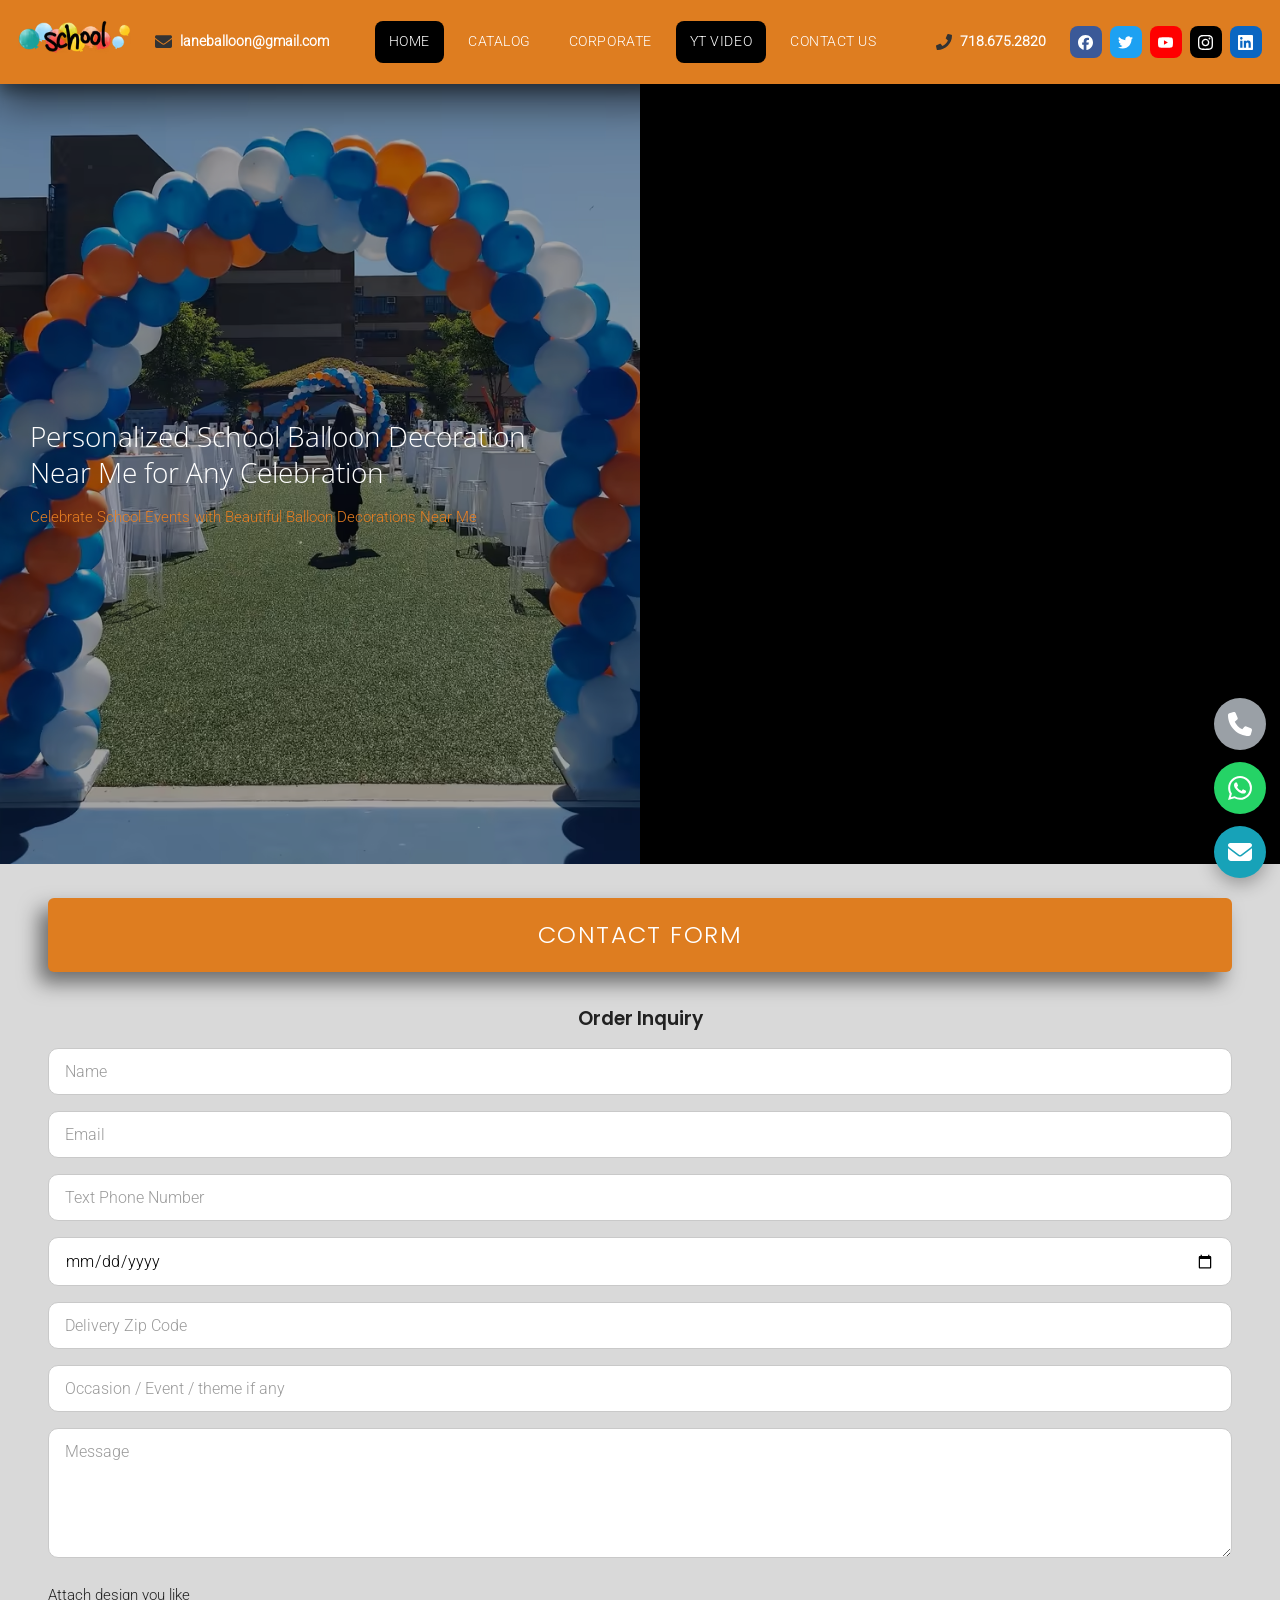
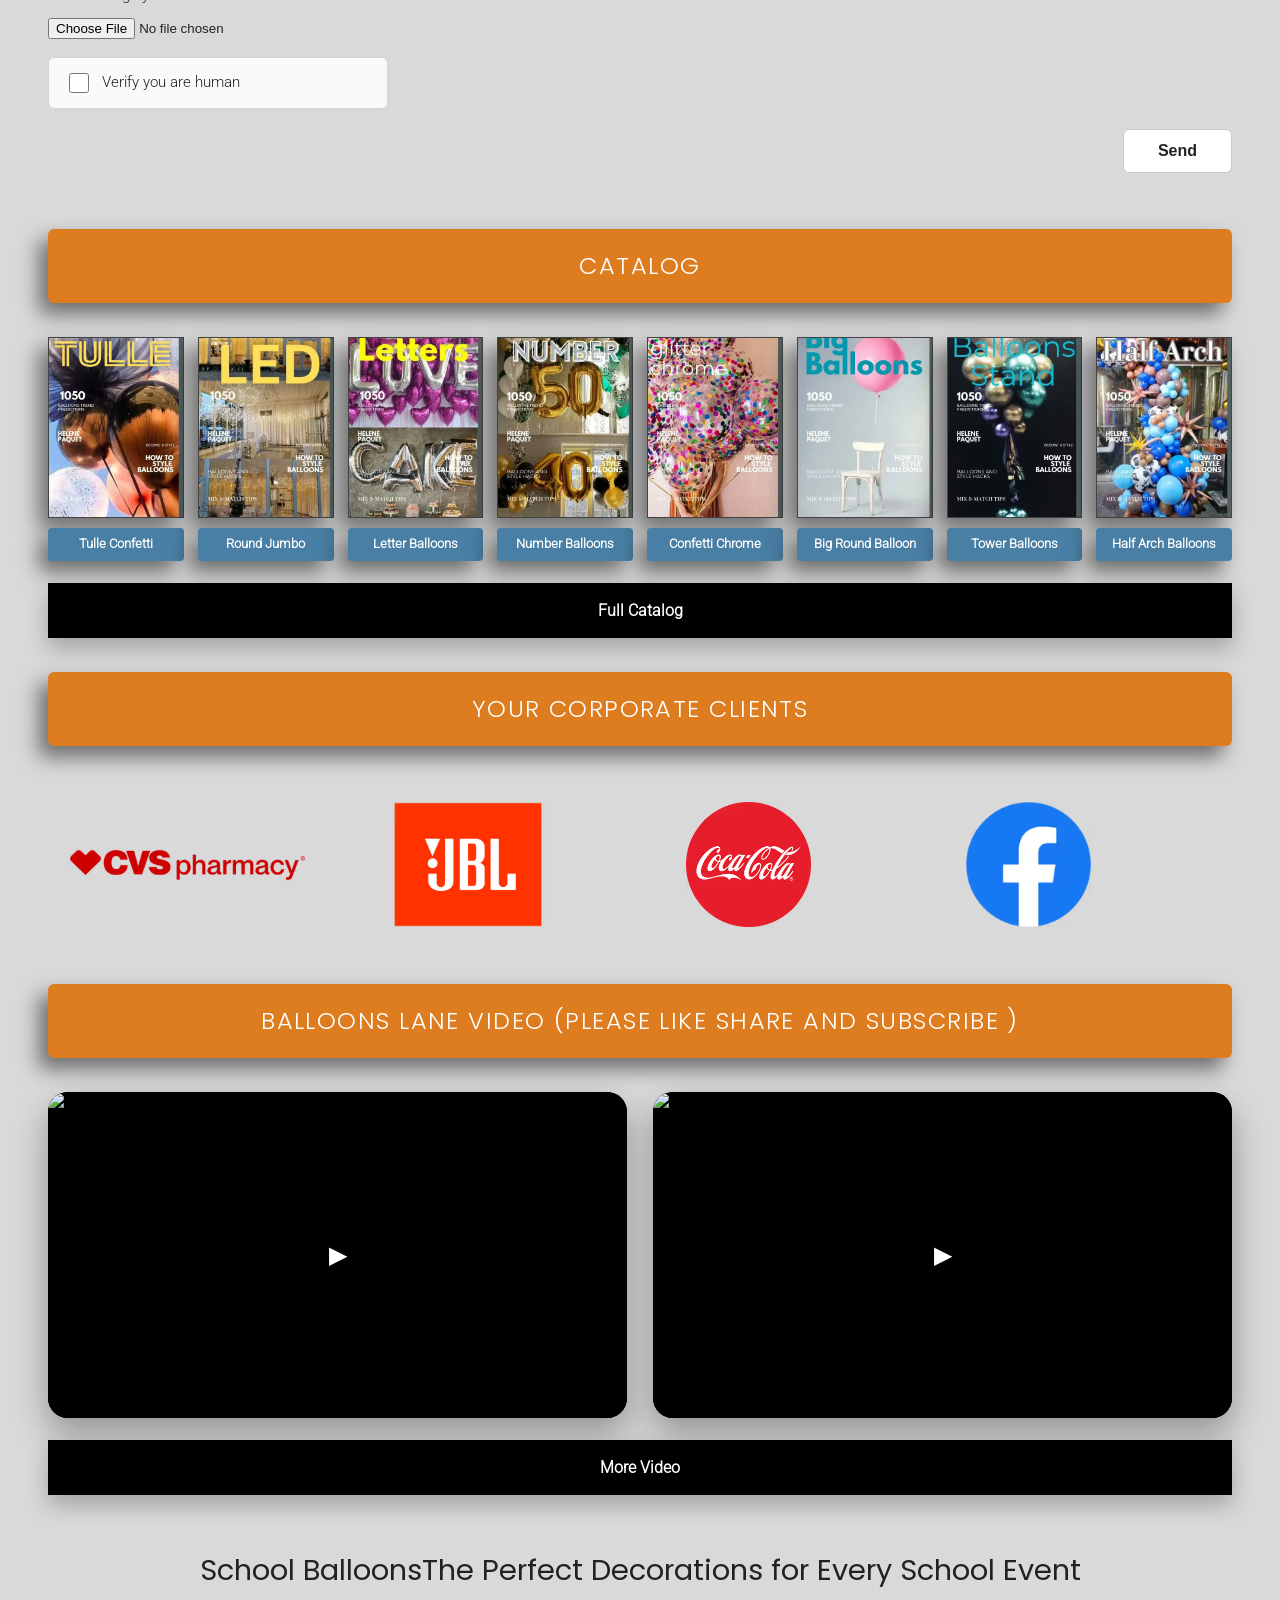
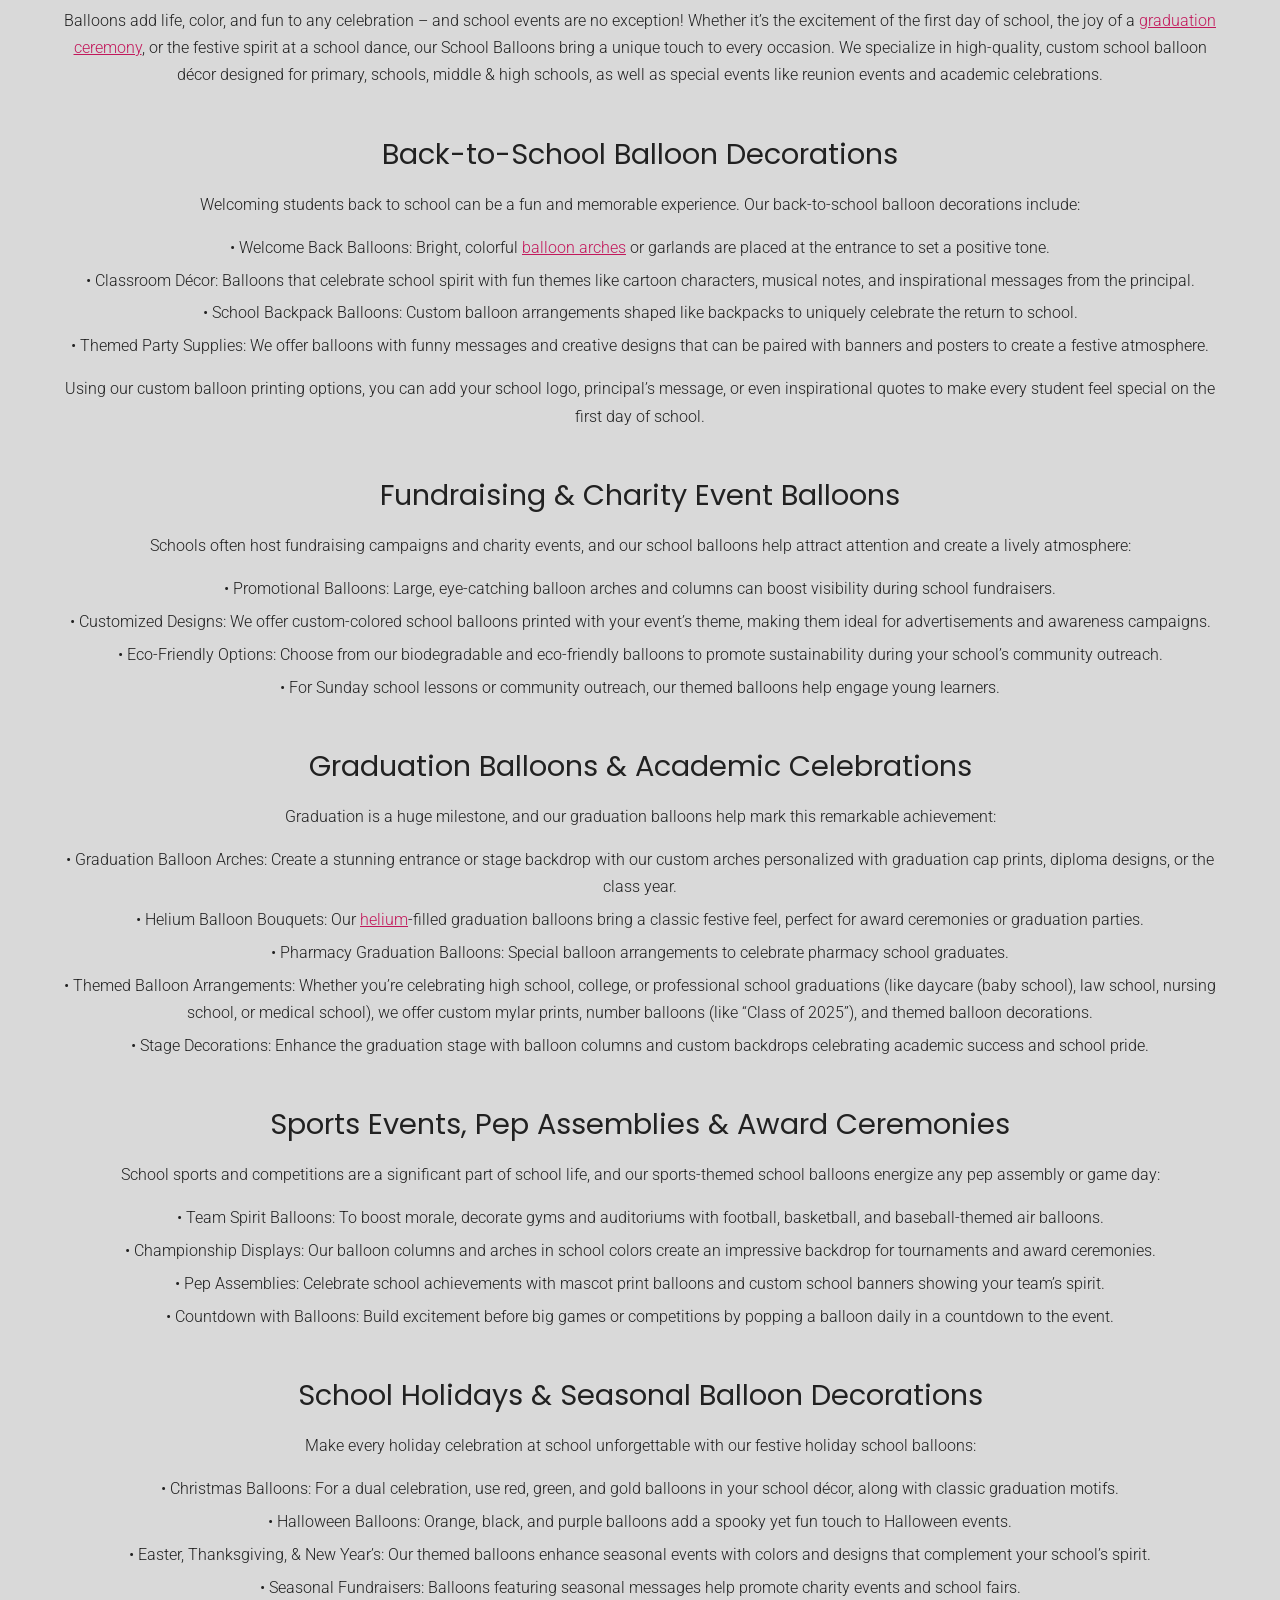
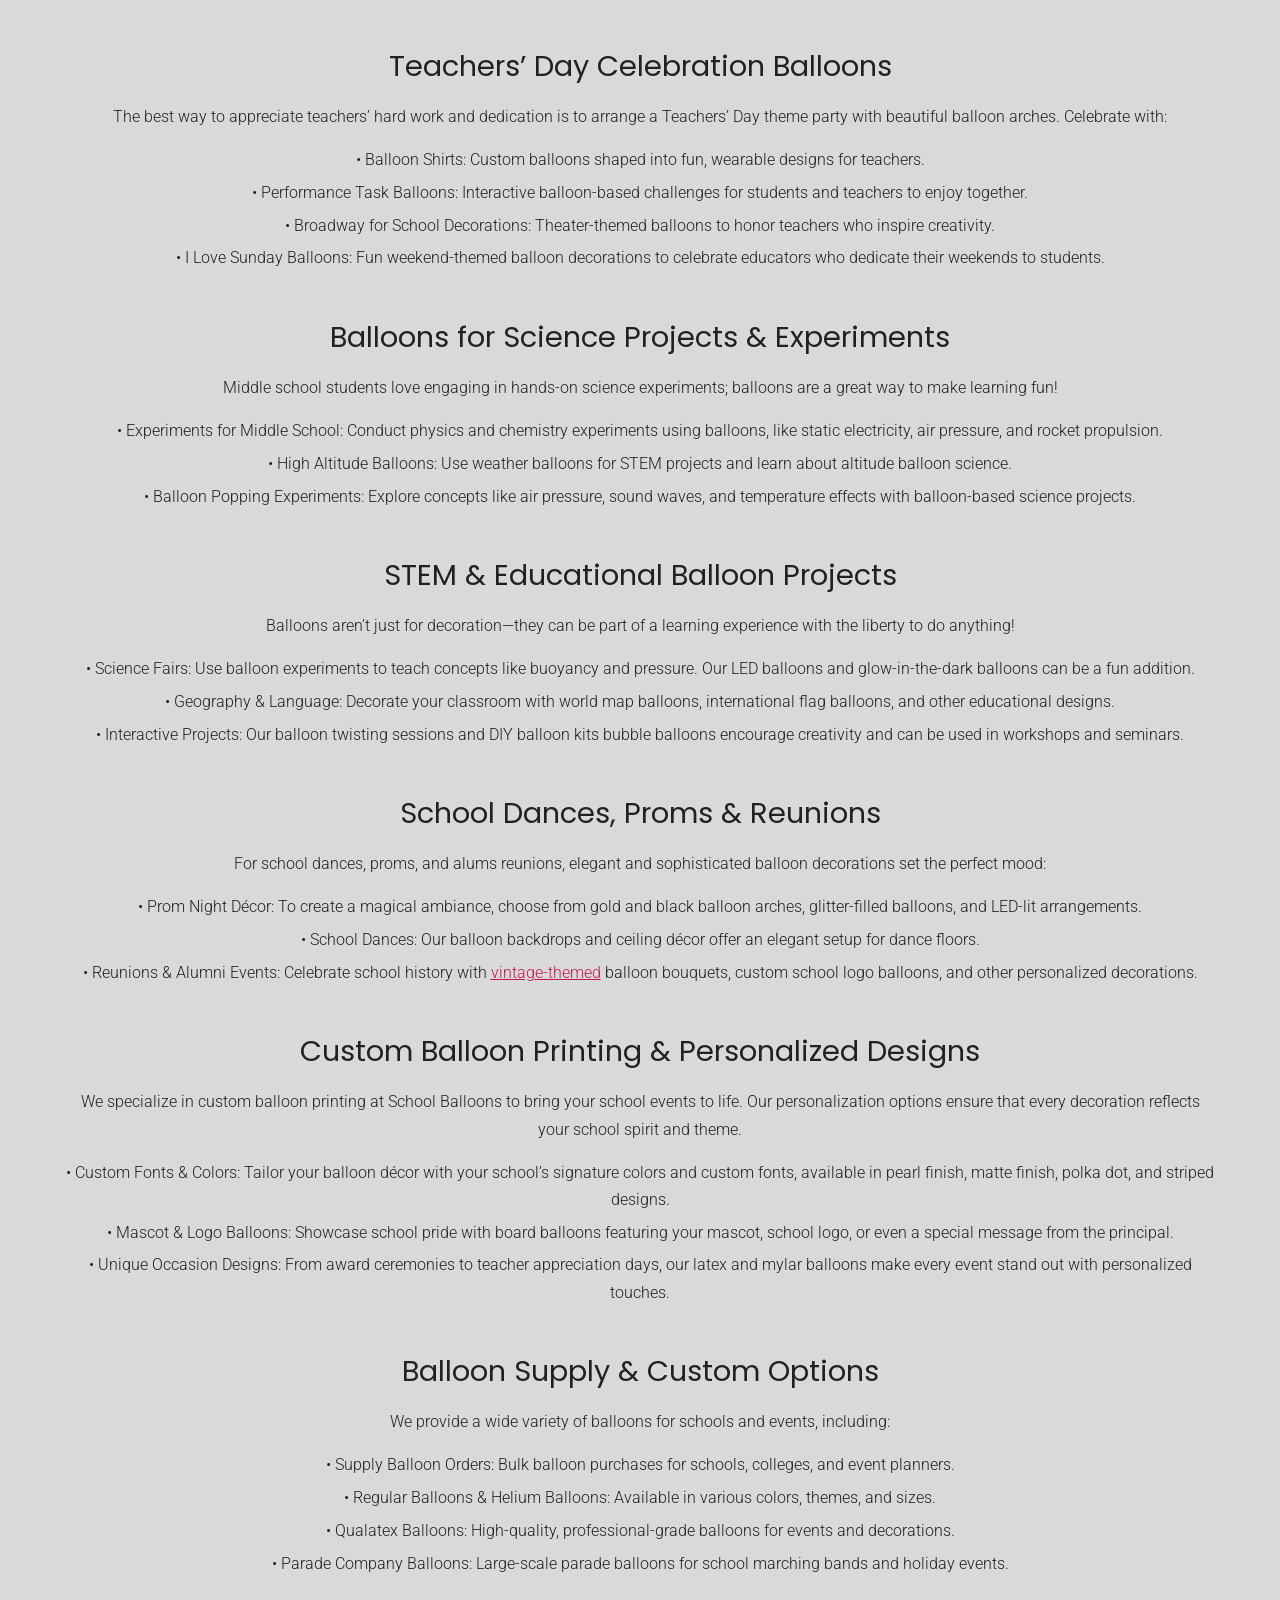
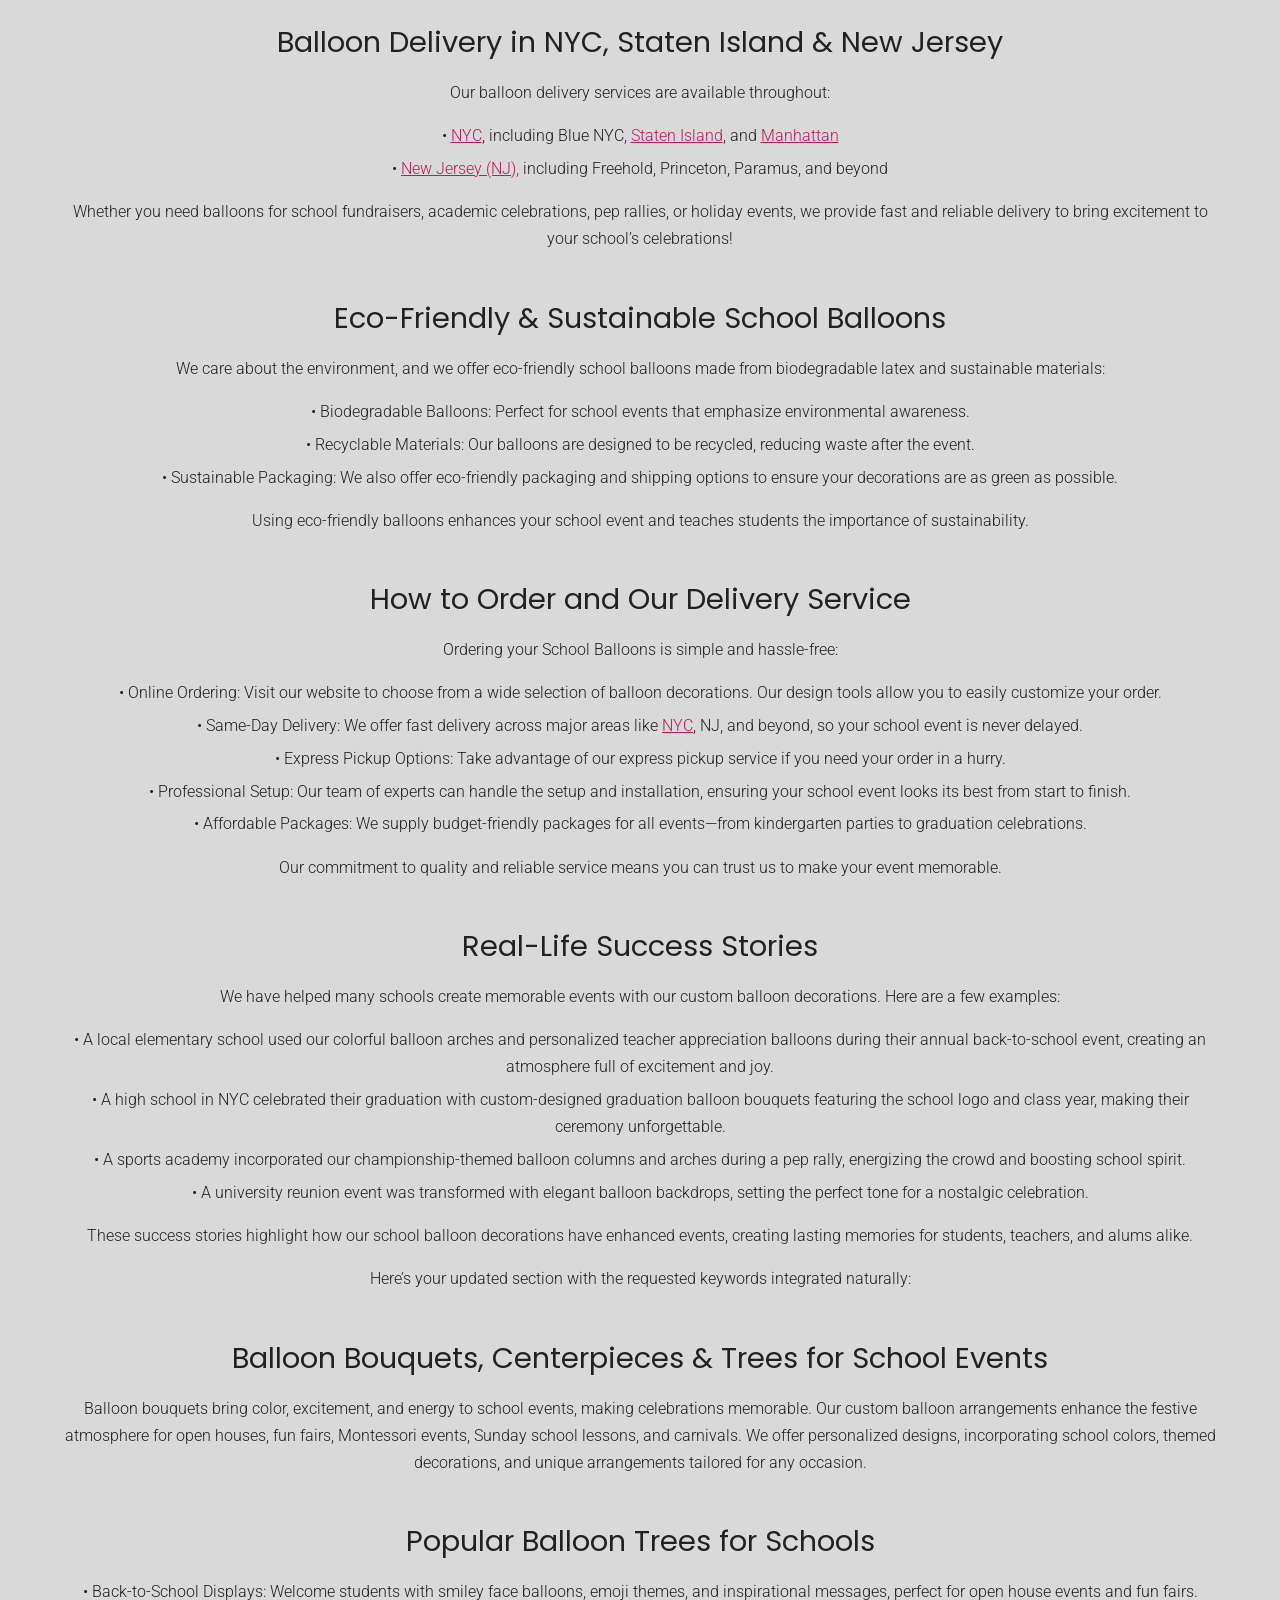
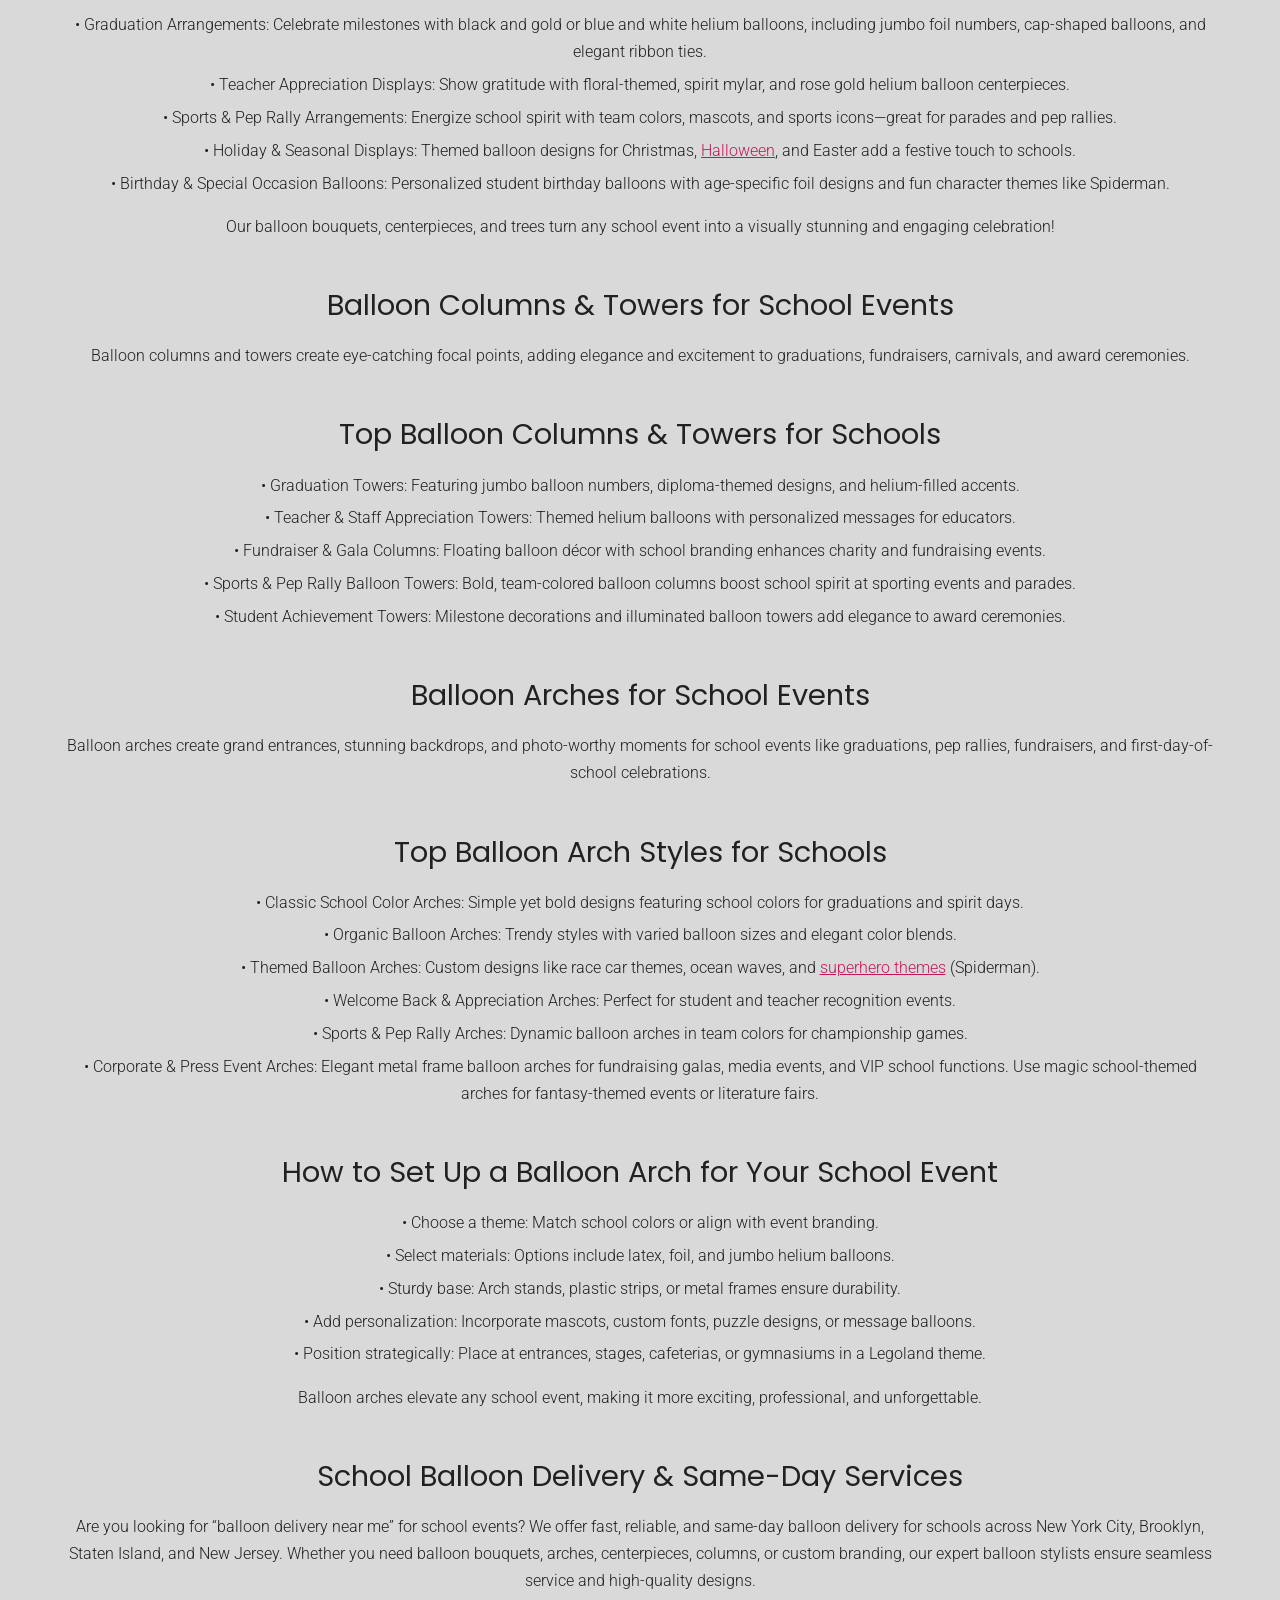
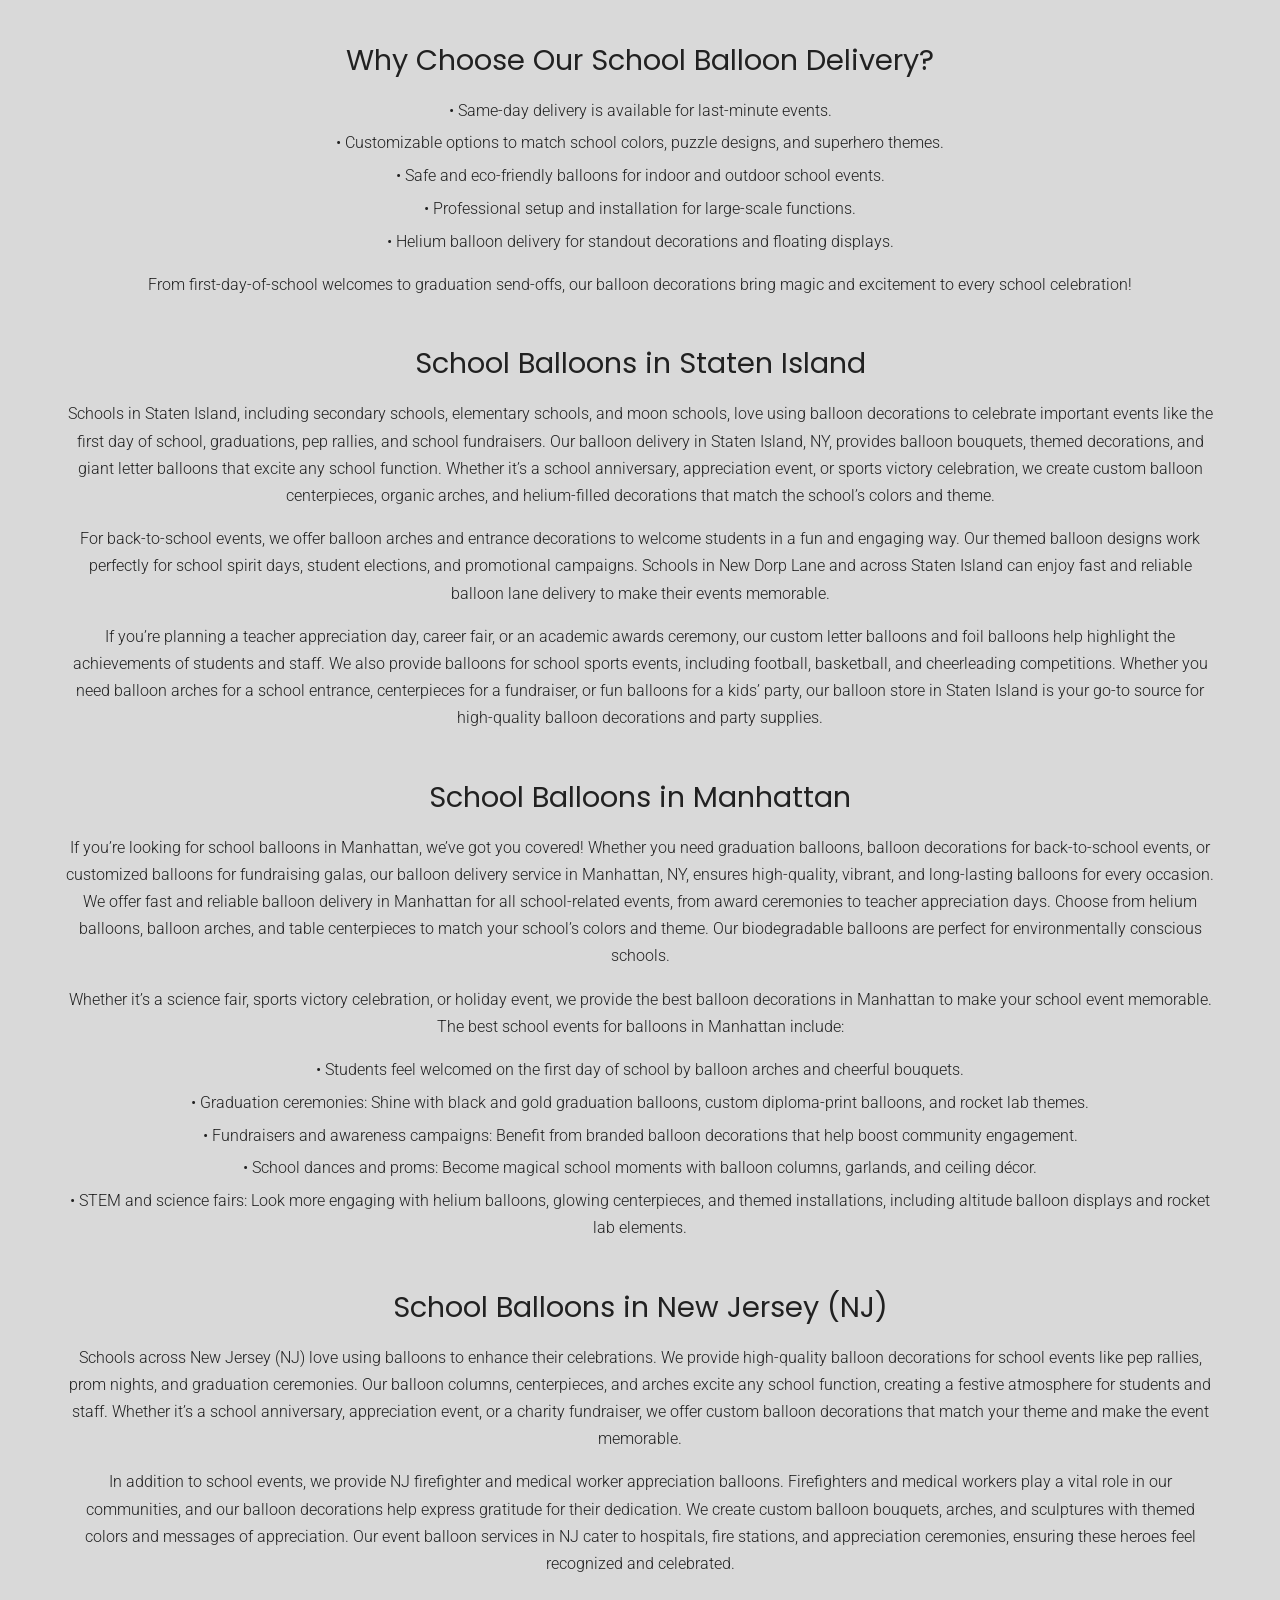
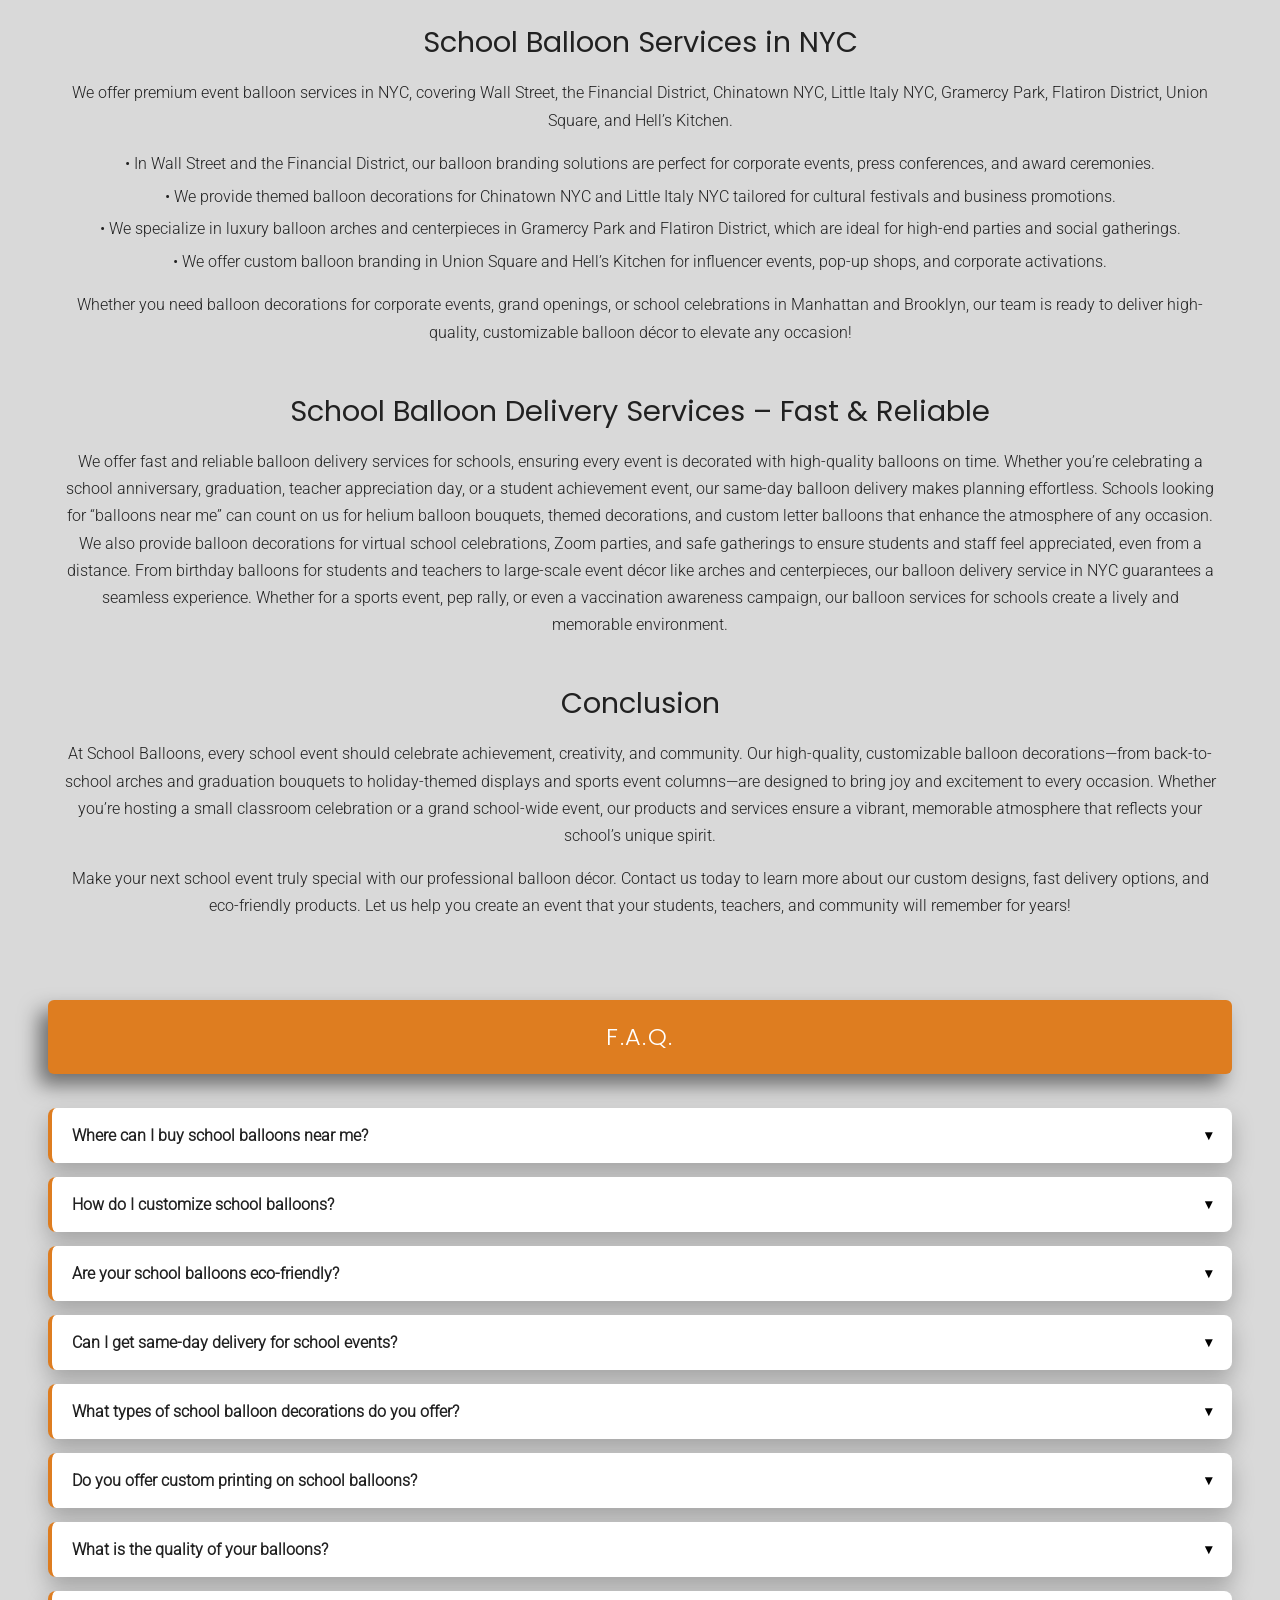
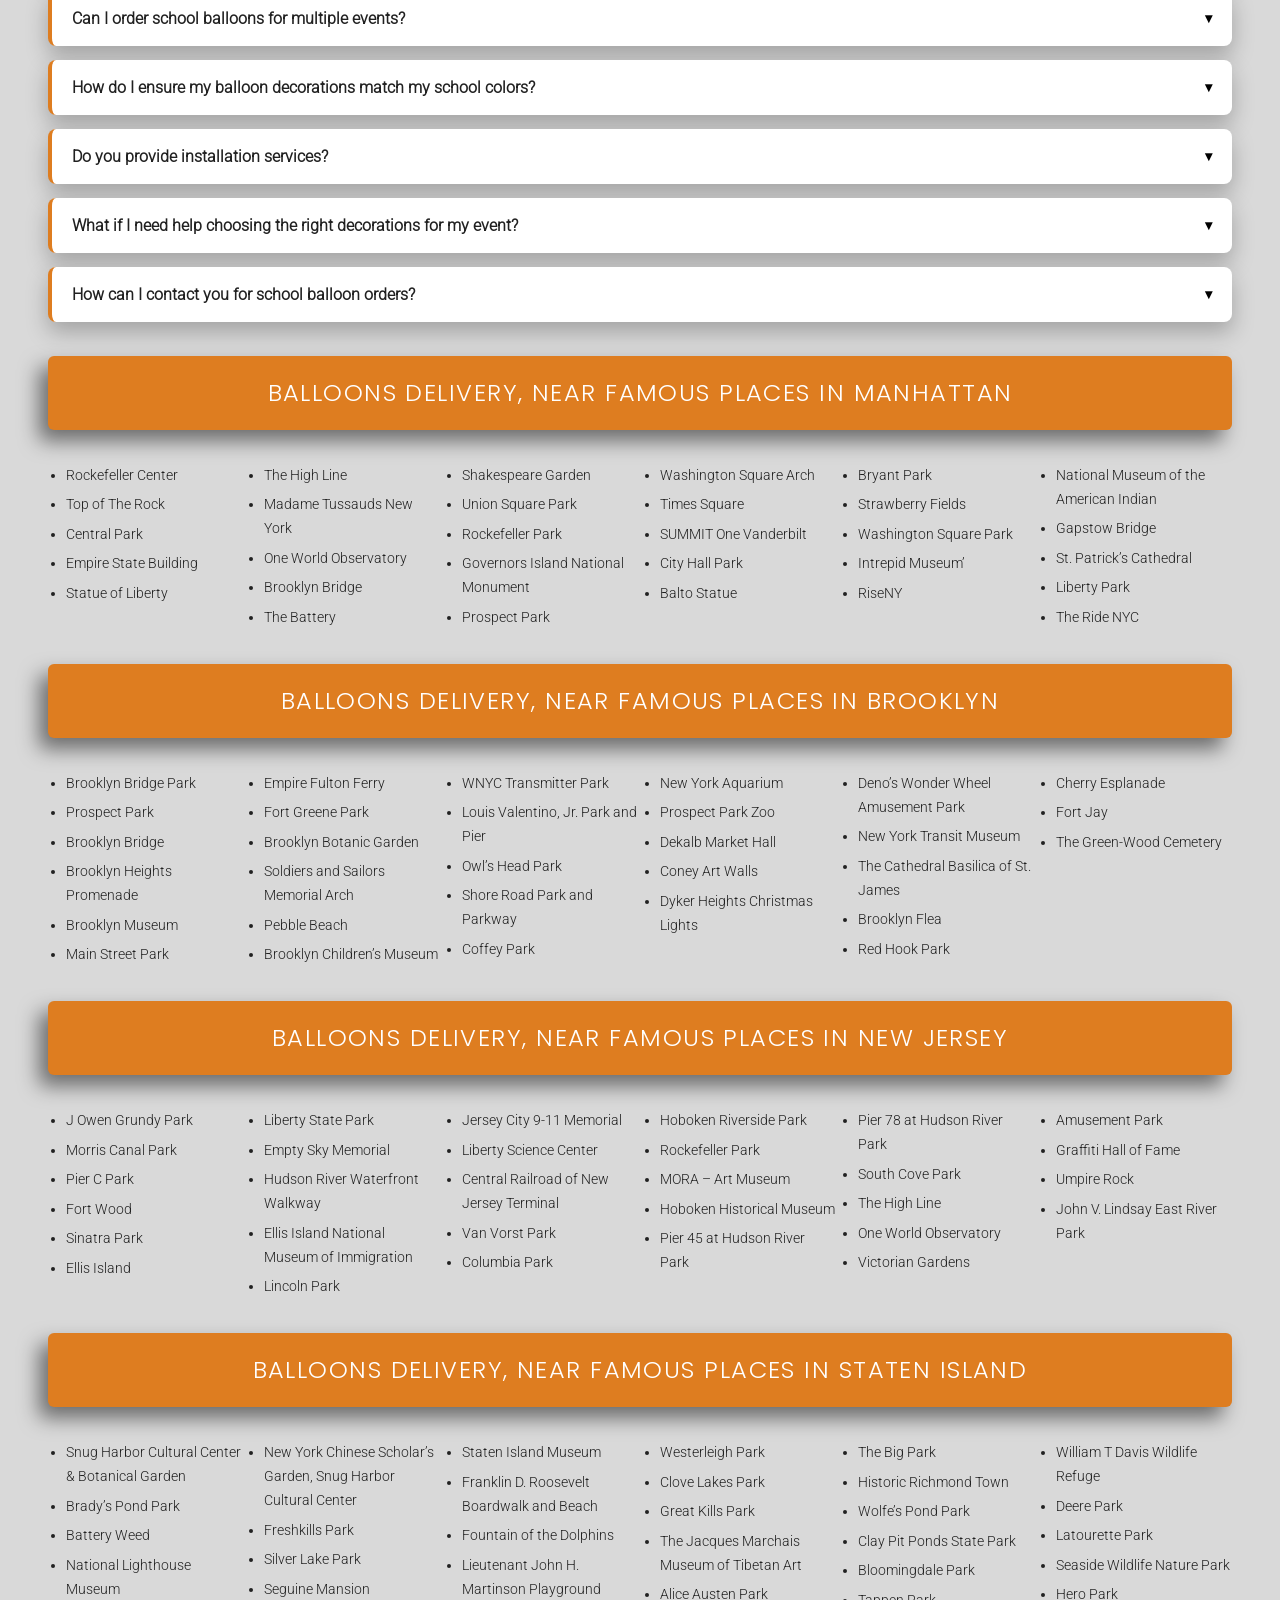
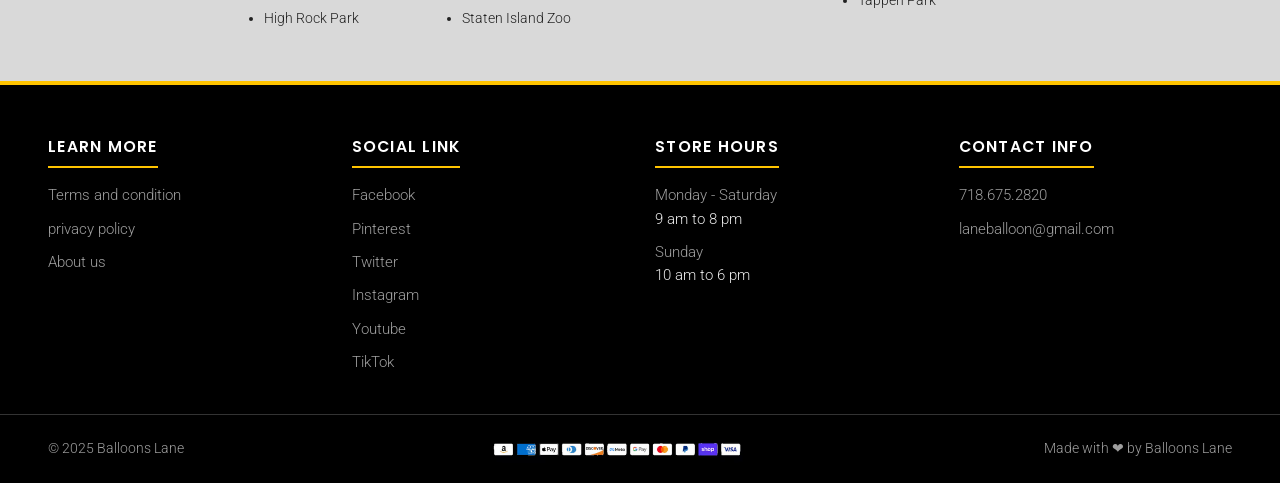
==== index.html @ fa9164a6 "Import website package" ====
<!DOCTYPE html><html lang="en"> <head><meta charset="utf-8"><meta name="viewport" content="width=device-width, initial-scale=1"><title>Best School Balloon Decoration Near Me | Classroom &amp; Event Decor</title><meta name="description" content="School balloon decoration near me for classroom and school events — custom balloon bouquets, arches, columns and centrepieces with same-day delivery in NYC, Staten Island and New Jersey."><meta name="robots" content="index, follow"><link rel="canonical" href="https://schoolballoondecorationnearme.com/"><meta property="og:type" content="website"><meta property="og:title" content="Best School Balloon Decoration Near Me | Classroom &#38; Event Decor"><meta property="og:description" content="School balloon decoration near me for classroom and school events — custom balloon bouquets, arches, columns and centrepieces with same-day delivery in NYC, Staten Island and New Jersey."><meta property="og:url" content="https://schoolballoondecorationnearme.com/"><meta property="og:image" content="https://schoolballoondecorationnearme.com/images/school-balloon-arch-outdoor-event.avif"><meta name="twitter:card" content="summary_large_image"><link rel="icon" href="/favicon.ico" sizes="any"><link rel="icon" type="image/png" href="/images/favicon-512.png"><link rel="apple-touch-icon" href="/images/apple-touch-icon.png"><link rel="preload" as="font" type="font/woff2" href="/fonts/roboto-300-latin.woff2" crossorigin fetchpriority="high"><link rel="preload" as="font" type="font/woff2" href="/fonts/open-sans-300-latin.woff2" crossorigin fetchpriority="high"><link rel="preload" as="image" type="image/avif" href="/images/school-balloon-arch-outdoor-event.avif" fetchpriority="high"><link rel="stylesheet" href="/_astro/catalog.EnnIIQ6H.css">
<style>.hero-photo[data-astro-cid-ewxirvlt]{position:absolute;inset:0;z-index:0}.hero-photo[data-astro-cid-ewxirvlt] img[data-astro-cid-ewxirvlt]{width:100%;height:100%;object-fit:cover;object-position:center 20%;display:block}.hero-left[data-astro-cid-ewxirvlt]:before{z-index:1;background:#00000059}.hero-left-text[data-astro-cid-ewxirvlt]{z-index:2}.hero-right[data-astro-cid-ewxirvlt] iframe[data-astro-cid-ewxirvlt]{position:absolute;top:50%;left:50%;transform:translate(-50%,-50%) scale(1.4);width:auto;height:100%;min-width:100%;min-height:100%;max-width:none;aspect-ratio:16/9;border:0}.verify-row[data-astro-cid-gadahxkm]{display:flex;align-items:center;border:1px solid #d3d3d3;border-radius:6px;background:#fafafa;padding:12px 16px;margin:6px 0 20px;max-width:340px}.verify-row[data-astro-cid-gadahxkm] label[data-astro-cid-gadahxkm]{display:flex;align-items:center;gap:10px;font-weight:400;margin:0;cursor:pointer}.verify-row[data-astro-cid-gadahxkm] input[data-astro-cid-gadahxkm]{width:20px;height:20px}
</style></head><body> <header class="site-header"> <div class="header-inner"> <a class="brand" href="/" aria-label="School Balloon Decoration Near Me home"> <img src="/_astro/school-balloon-decoration-logo.eli8VKUa_Z29Kh0W.avif" alt="School balloon decoration logo with colorful balloons" loading="eager" fetchpriority="high" decoding="async" width="170" height="96"> </a> <div class="header-contact header-contact-email"> <svg aria-hidden="true" viewBox="0 0 512 512" width="17" height="17" fill="#333" xmlns="http://www.w3.org/2000/svg"><path d="M502.3 190.8c3.9-3.1 9.7-.2 9.7 4.7V400c0 26.5-21.5 48-48 48H48c-26.5 0-48-21.5-48-48V195.6c0-5 5.7-7.8 9.7-4.7 22.4 17.4 52.1 39.5 154.1 113.6 21.1 15.4 56.7 47.8 92.2 47.6 35.7.3 72-32.8 92.3-47.6 102-74.1 131.6-96.3 154-113.7zM256 320c23.2.4 56.6-29.2 73.4-41.4 132.7-96.3 142.8-104.7 173.4-128.7 5.8-4.5 9.2-11.5 9.2-18.9v-19c0-26.5-21.5-48-48-48H48C21.5 64 0 85.5 0 112v19c0 7.4 3.4 14.3 9.2 18.9 30.6 23.9 40.7 32.4 173.4 128.7 16.8 12.2 50.2 41.8 73.4 41.4z"></path></svg> <a href="mailto:balloonslane@gmail.com"><span class="hide-m">laneballoon@gmail.com</span><span style="display:none">mail</span></a> </div> <button class="nav-toggle" type="button" aria-label="Open menu" aria-expanded="false" aria-controls="mainNav">☰</button> <nav class="main-nav" id="mainNav" aria-label="Main navigation"> <a href="/" class="active" >Home</a> <a href="/catalog/" class="" >Catalog</a> <a href="/#corpor" class="" data-spy-link>Corporate</a> <a href="/#ytvideo" class="" data-spy-link>YT Video</a> <a href="/contact-us/" class="" >Contact Us</a> </nav> <div class="header-contact header-contact-phone"> <svg aria-hidden="true" viewBox="0 0 512 512" width="16" height="16" fill="#333" xmlns="http://www.w3.org/2000/svg"><path d="M493.4 24.6l-104-24c-11.3-2.6-22.9 3.3-27.5 13.9l-48 112c-4.2 9.8-1.4 21.3 6.9 28l60.6 49.6c-36 76.7-98.9 140.5-177.2 177.2l-49.6-60.6c-6.8-8.3-18.2-11.1-28-6.9l-112 48C3.9 366.5-2 378.1.6 389.4l24 104C27.1 504.2 36.7 512 48 512c256.1 0 464-207.5 464-464 0-11.2-7.7-20.9-18.6-23.4z"></path></svg> <a href="tel:7186752820">718.675.2820</a> </div> <div class="header-social" aria-label="Social links"> <a href="https://www.facebook.com/balloonslane/" target="_blank" rel="noopener" aria-label="Facebook"><img src="/images/social/facebook.svg" alt="" width="15" height="15" aria-hidden="true"></a> <a href="https://twitter.com/balloonslane" target="_blank" rel="noopener" aria-label="Twitter"><img src="/images/social/twitter.svg" alt="" width="15" height="15" aria-hidden="true"></a> <a href="https://www.youtube.com/channel/UCdsIWq3AVAGaRpFoQ8-T3CA" target="_blank" rel="noopener" aria-label="YouTube"><img src="/images/social/youtube.svg" alt="" width="15" height="15" aria-hidden="true"></a> <a href="https://www.instagram.com/balloonslane2/" target="_blank" rel="noopener" aria-label="Instagram"><img src="/images/social/instagram.svg" alt="" width="15" height="15" aria-hidden="true"></a> <a href="https://www.linkedin.com/in/balloonslane/" target="_blank" rel="noopener" aria-label="LinkedIn"><img src="/images/social/linkedin.svg" alt="" width="15" height="15" aria-hidden="true"></a> </div> </div> </header>  <main> <!-- Hero, done properly:
     LEFT: the photo is a real <picture>/<img> element (AVIF, JPG fallback), not only a CSS background — a CSS background was verified in the code and in the file, yet it did not render in a live browser check, so the photo now exists in the DOM itself and cannot be lost to a background-image failure.
     RIGHT: YouTube embed, muted autoplay + loop. Cover sizing is done two ways so one failure cannot break it: (a) CSS fallback — desktop iframe at 200% centred, mobile at 120% centred, both inside the overflow:hidden pane; (b) a small layout script (NOT the YouTube API) that measures the pane and sets the exact 16:9 cover size, centred. No YT.Player() is used — it resets the iframe to 640x360 on play. --><section class="hero-split" data-astro-cid-ewxirvlt> <div class="hero-pane hero-left" data-astro-cid-ewxirvlt> <picture class="hero-photo" data-astro-cid-ewxirvlt> <source srcset="/images/school-balloon-arch-outdoor-event.avif" type="image/avif" data-astro-cid-ewxirvlt> <img src="/images/school-balloon-arch-outdoor-event.avif" alt="Blue, white and orange balloon arch at a school outdoor event" width="1000" height="912" loading="eager" fetchpriority="high" data-astro-cid-ewxirvlt> </picture> <div class="hero-left-text" data-astro-cid-ewxirvlt> <h2 data-astro-cid-ewxirvlt>Personalized School Balloon Decoration Near Me for Any Celebration</h2> <p data-astro-cid-ewxirvlt>Celebrate School Events with Beautiful Balloon Decorations Near Me</p> </div> </div> <div class="hero-pane hero-right" data-astro-cid-ewxirvlt> <iframe id="heroYt" class="elementor-background-video-embed" role="presentation" frameborder="0" allowfullscreen allow="accelerometer; autoplay; clipboard-write; encrypted-media; gyroscope; picture-in-picture; web-share" referrerpolicy="strict-origin-when-cross-origin" title="Basketball-Themed Balloon Arch | Sports Birthday Latex Balloon Arch | Floor Balloon Arch Tutorial" width="100%" height="100%" src="https://www.youtube.com/embed/fpjwk-U-IUs?controls=0&rel=0&playsinline=1&cc_load_policy=0&autoplay=1&mute=1&loop=1&playlist=fpjwk-U-IUs" data-astro-cid-ewxirvlt></iframe> </div> </section>  <script type="module">(function(){function t(){var s=document.querySelector(".hero-right"),e=document.getElementById("heroYt");if(!(!s||!e)){var o=s.clientWidth,r=s.clientHeight;if(!(!o||!r)){var d=16/9,l=1.4,n,i;o/r>d?(n=o*l,i=n/d):(i=r*l,n=i*d),e.style.width=n+"px",e.style.height=i+"px",e.style.maxWidth="none",e.style.left=(o-n)/2+"px",e.style.top=(r-i)/2+"px",e.style.transform="none"}}}window.addEventListener("load",t),window.addEventListener("resize",t),t(),setTimeout(t,500),setTimeout(t,2e3)})();</script> <section id="contact" data-spy data-astro-cid-gadahxkm> <div class="container" data-astro-cid-gadahxkm> <div class="band" data-astro-cid-gadahxkm><h2 data-astro-cid-gadahxkm>CONTACT FORM</h2></div> <h3 style="text-align:center" data-astro-cid-gadahxkm>Order Inquiry</h3> <form class="inquiry-form" id="inquiryForm" method="post" enctype="multipart/form-data" action="https://formsubmit.co/seooptimizeragency@gmail.com" target="formSubmitFrame" novalidate data-astro-cid-gadahxkm> <input type="hidden" name="_subject" value="New Order Inquiry - School Balloon Decoration Near Me" data-astro-cid-gadahxkm> <input type="hidden" name="_template" value="table" data-astro-cid-gadahxkm> <input type="hidden" name="_next" value="https://schoolballoondecorationnearme.com/form-sent/" data-astro-cid-gadahxkm> <input type="text" name="_honey" style="display:none" tabindex="-1" autocomplete="off" data-astro-cid-gadahxkm> <div class="field" data-astro-cid-gadahxkm> <label class="sr-only" for="cf-name" data-astro-cid-gadahxkm>Name</label> <input type="text" id="cf-name" name="name" autocomplete="name" placeholder="Name" data-astro-cid-gadahxkm> </div> <div class="field" data-astro-cid-gadahxkm> <label class="sr-only" for="cf-email" data-astro-cid-gadahxkm>Email</label> <input type="email" id="cf-email" name="email" autocomplete="email" placeholder="Email" required data-astro-cid-gadahxkm> </div> <div class="field" data-astro-cid-gadahxkm> <label class="sr-only" for="cf-phone" data-astro-cid-gadahxkm>Text Phone Number</label> <input type="number" id="cf-phone" name="phone" autocomplete="tel" placeholder="Text Phone Number" data-astro-cid-gadahxkm> </div> <div class="field" data-astro-cid-gadahxkm> <label class="sr-only" for="cf-date" data-astro-cid-gadahxkm>Event Date</label> <input type="date" id="cf-date" name="event_date" placeholder="Event Date" required data-astro-cid-gadahxkm> </div> <div class="field" data-astro-cid-gadahxkm> <label class="sr-only" for="cf-zip" data-astro-cid-gadahxkm>Delivery Zip Code</label> <input type="number" id="cf-zip" name="delivery_zip" placeholder="Delivery Zip Code" required data-astro-cid-gadahxkm> </div> <div class="field" data-astro-cid-gadahxkm> <label class="sr-only" for="cf-occasion" data-astro-cid-gadahxkm>Occasion / Event / theme if any</label> <input type="text" id="cf-occasion" name="occasion" placeholder="Occasion / Event / theme if any" data-astro-cid-gadahxkm> </div> <div class="field" data-astro-cid-gadahxkm> <label class="sr-only" for="cf-msg" data-astro-cid-gadahxkm>Message</label> <textarea id="cf-msg" name="message" required placeholder="Message" data-astro-cid-gadahxkm></textarea> </div> <div class="field" data-astro-cid-gadahxkm> <label for="cf-file" style="font-weight:400" data-astro-cid-gadahxkm>Attach design you like</label> <input type="file" id="cf-file" name="attachment" data-astro-cid-gadahxkm> </div> <div class="verify-row" data-astro-cid-gadahxkm> <label data-astro-cid-gadahxkm><input type="checkbox" required data-astro-cid-gadahxkm> Verify you are human</label> </div> <div class="form-actions" data-astro-cid-gadahxkm> <button type="submit" class="btn-send" data-astro-cid-gadahxkm>Send</button> </div> <p class="form-status" role="status" aria-live="polite" data-astro-cid-gadahxkm></p> <iframe name="formSubmitFrame" title="Form submission" hidden data-astro-cid-gadahxkm></iframe> </form> </div> </section>  <section id="catalog" data-spy> <div class="container"> <div class="band"><h2>CATALOG</h2></div> <div class="cat-row"> <div class="cat-mini"> <img src="/_astro/tulle-confetti-glitter-sparkle-balloons.CuqDko1o_1UJXu0.avif" alt="Tulle confetti glitter sparkle balloons for school celebrations" loading="lazy" decoding="async" fetchpriority="auto" width="450" height="750"> <a class="mini-btn" href="https://balloonsnumber.com/tulle-confetti" target="_blank" rel="noopener">Tulle Confetti</a> </div><div class="cat-mini"> <img src="/_astro/round-jumbo-led-clear-personalized-balloons.6edvoJrn_2lbOF4.avif" alt="Round jumbo LED clear personalized balloons for school events" loading="lazy" decoding="async" fetchpriority="auto" width="450" height="750"> <a class="mini-btn" href="https://balloonsnumber.com/round-jumbo-led-clear-personalize-balloons/" target="_blank" rel="noopener">Round Jumbo</a> </div><div class="cat-mini"> <img src="/_astro/letter-balloons-number-name-milestone.DC4IvL2U_1rmApF.avif" alt="Letter balloons for school names and milestone celebrations" loading="lazy" decoding="async" fetchpriority="auto" width="450" height="750"> <a class="mini-btn" href="https://balloonsnumber.com/letter-balloons/" target="_blank" rel="noopener">Letter Balloons</a> </div><div class="cat-mini"> <img src="/_astro/gold-number-balloons.DS-7ARxe_1fPqzp.avif" alt="Gold number balloons for school anniversaries and graduations" loading="lazy" decoding="async" fetchpriority="auto" width="450" height="750"> <a class="mini-btn" href="https://balloonsnumber.com/number-balloons/" target="_blank" rel="noopener">Number Balloons</a> </div><div class="cat-mini"> <img src="/_astro/confetti-chrome-glitter-balloons.BuYRMmFq_Z2dsh77.avif" alt="Confetti chrome glitter balloons for school parties" loading="lazy" decoding="async" fetchpriority="auto" width="450" height="750"> <a class="mini-btn" href="https://balloonsnumber.com/confetti-chrome/" target="_blank" rel="noopener">Confetti Chrome</a> </div><div class="cat-mini"> <img src="/_astro/big-round-jumbo-balloons.CLma638L_Z1O80nl.avif" alt="Big round jumbo balloons for school event decorations" loading="lazy" decoding="async" fetchpriority="auto" width="450" height="750"> <a class="mini-btn" href="https://balloonsnumber.com/big-round-balloons/" target="_blank" rel="noopener">Big Round Balloon</a> </div><div class="cat-mini"> <img src="/_astro/balloon-tower-stand.slnlv2Zr_4iS0u.avif" alt="Balloon tower stand decoration for school entrances" loading="lazy" decoding="async" fetchpriority="auto" width="450" height="750"> <a class="mini-btn" href="https://balloonsnumber.com/tower-balloons/" target="_blank" rel="noopener">Tower Balloons</a> </div><div class="cat-mini"> <img src="/_astro/balloon-half-arch.BlRz5_Hq_Z2dMyst.avif" alt="Balloon half arch decoration for school celebrations" loading="lazy" decoding="async" fetchpriority="auto" width="450" height="750"> <a class="mini-btn" href="https://balloonsnumber.com/half-arch-balloons" target="_blank" rel="noopener">Half Arch Balloons</a> </div> </div> <a class="btn-black-bar" href="/catalog/">Full Catalog</a> </div> </section> <section id="corpor" data-spy> <div class="container"> <div class="band"><h2>YOUR CORPORATE CLIENTS</h2></div> <div class="corp-wrap"> <div class="corp-track"> <div class="corp-logo"><img src="/_astro/cvs-pharmacy-logo.cIzOAxyp_9I04x.avif" alt="CVS Pharmacy" loading="lazy" decoding="async" fetchpriority="auto" width="360" height="49"></div><div class="corp-logo"><img src="/_astro/jbl-logo.Cg5dfPUv_2bYlqI.avif" alt="JBL" loading="lazy" decoding="async" fetchpriority="auto" width="320" height="180"></div><div class="corp-logo"><img src="/_astro/coca-cola-logo.OS0SBDIX_ZHBnrH.avif" alt="Coca-Cola" loading="lazy" decoding="async" fetchpriority="auto" width="240" height="240"></div><div class="corp-logo"><img src="/_astro/facebook-logo.BtoraQki_Z1YcdMm.avif" alt="Facebook" loading="lazy" decoding="async" fetchpriority="auto" width="160" height="160"></div><div class="corp-logo"><img src="/_astro/google-logo.f-EflQc2_151cDS.avif" alt="Google" loading="lazy" decoding="async" fetchpriority="auto" width="200" height="200"></div><div class="corp-logo"><img src="/_astro/amazon-logo.Cjmk4jff_2cHeM2.avif" alt="Amazon" loading="lazy" decoding="async" fetchpriority="auto" width="200" height="200"></div><div class="corp-logo"><img src="/_astro/netflix-logo.Cz4QaGVi_1T2d05.avif" alt="Netflix" loading="lazy" decoding="async" fetchpriority="auto" width="200" height="200"></div><div class="corp-logo"><img src="/_astro/sugar-factory-logo.Ce6oOXCQ_ZGRkk2.avif" alt="Sugar Factory" loading="lazy" decoding="async" fetchpriority="auto" width="200" height="115"></div> <div class="corp-logo" aria-hidden="true"><img src="/_astro/cvs-pharmacy-logo.cIzOAxyp_9I04x.avif" alt loading="lazy" decoding="async" fetchpriority="auto" width="360" height="49"></div><div class="corp-logo" aria-hidden="true"><img src="/_astro/jbl-logo.Cg5dfPUv_2bYlqI.avif" alt loading="lazy" decoding="async" fetchpriority="auto" width="320" height="180"></div><div class="corp-logo" aria-hidden="true"><img src="/_astro/coca-cola-logo.OS0SBDIX_ZHBnrH.avif" alt loading="lazy" decoding="async" fetchpriority="auto" width="240" height="240"></div><div class="corp-logo" aria-hidden="true"><img src="/_astro/facebook-logo.BtoraQki_Z1YcdMm.avif" alt loading="lazy" decoding="async" fetchpriority="auto" width="160" height="160"></div><div class="corp-logo" aria-hidden="true"><img src="/_astro/google-logo.f-EflQc2_151cDS.avif" alt loading="lazy" decoding="async" fetchpriority="auto" width="200" height="200"></div><div class="corp-logo" aria-hidden="true"><img src="/_astro/amazon-logo.Cjmk4jff_2cHeM2.avif" alt loading="lazy" decoding="async" fetchpriority="auto" width="200" height="200"></div><div class="corp-logo" aria-hidden="true"><img src="/_astro/netflix-logo.Cz4QaGVi_1T2d05.avif" alt loading="lazy" decoding="async" fetchpriority="auto" width="200" height="200"></div><div class="corp-logo" aria-hidden="true"><img src="/_astro/sugar-factory-logo.Ce6oOXCQ_ZGRkk2.avif" alt loading="lazy" decoding="async" fetchpriority="auto" width="200" height="115"></div> </div> </div> </div> </section> <section id="ytvideo" data-spy> <div class="container"> <div class="band"><h2>BALLOONS LANE VIDEO (PLEASE LIKE SHARE AND SUBSCRIBE )</h2></div> <div class="video-grid"> <div class="video-card"> <button class="yt-facade" type="button" data-yt="D3jleZLWPvQ" data-title="50th Birthday Balloon Decorations | Birthday Balloon Bouquet and Garland decor Ideas | Balloons lane" aria-label="Play video: 50th Birthday Balloon Decorations | Birthday Balloon Bouquet and Garland decor Ideas | Balloons lane"> <img src="https://i.ytimg.com/vi/D3jleZLWPvQ/hqdefault.jpg" alt="50th Birthday Balloon Decorations | Birthday Balloon Bouquet and Garland decor Ideas | Balloons lane" width="480" height="360" loading="lazy"> <span class="yt-play" aria-hidden="true">&#9654;</span> </button> </div><div class="video-card"> <button class="yt-facade" type="button" data-yt="VbV9hOF0bfA" data-title="LED Bubble Bobo Clear Round Balloon for Events and Parties | Birthday, Graduation Balloon" aria-label="Play video: LED Bubble Bobo Clear Round Balloon for Events and Parties | Birthday, Graduation Balloon"> <img src="https://i.ytimg.com/vi/VbV9hOF0bfA/hqdefault.jpg" alt="LED Bubble Bobo Clear Round Balloon for Events and Parties | Birthday, Graduation Balloon" width="480" height="360" loading="lazy"> <span class="yt-play" aria-hidden="true">&#9654;</span> </button> </div> </div> <div class="more-video"> <a class="btn-black-bar" href="https://www.youtube.com/@BalloonsLane?sub_confirmation=1" target="_blank" rel="noopener">More Video</a> </div> </div> </section> <section class="seo-copy"> <h2>School BalloonsThe Perfect Decorations for Every School Event</h2> <p>Balloons add life, color, and fun to any celebration – and school events are no exception! Whether it’s the excitement of the first day of school, the joy of a <a href="https://en.wikipedia.org/wiki/Graduation">graduation ceremony</a>, or the festive spirit at a school dance, our School Balloons bring a unique touch to every occasion. We specialize in high-quality, custom school balloon décor designed for primary, schools, middle &amp; high schools, as well as special events like reunion events and academic celebrations.</p> <h2>Back-to-School Balloon Decorations</h2> <p>Welcoming students back to school can be a fun and memorable experience. Our back-to-school balloon decorations include:</p> <ul class="seo-list"> <li>Welcome Back Balloons: Bright, colorful <a href="https://en.wikipedia.org/wiki/Balloon">balloon arches</a> or garlands are placed at the entrance to set a positive tone.</li> <li>Classroom Décor: Balloons that celebrate school spirit with fun themes like cartoon characters, musical notes, and inspirational messages from the principal.</li> <li>School Backpack Balloons: Custom balloon arrangements shaped like backpacks to uniquely celebrate the return to school.</li> <li>Themed Party Supplies: We offer balloons with funny messages and creative designs that can be paired with banners and posters to create a festive atmosphere.</li> </ul> <p>Using our custom balloon printing options, you can add your school logo, principal’s message, or even inspirational quotes to make every student feel special on the first day of school.</p> <h2>Fundraising &amp; Charity Event Balloons</h2> <p>Schools often host fundraising campaigns and charity events, and our school balloons help attract attention and create a lively atmosphere:</p> <ul class="seo-list"> <li>Promotional Balloons: Large, eye-catching balloon arches and columns can boost visibility during school fundraisers.</li> <li>Customized Designs: We offer custom-colored school balloons printed with your event’s theme, making them ideal for advertisements and awareness campaigns.</li> <li>Eco-Friendly Options: Choose from our biodegradable and eco-friendly balloons to promote sustainability during your school’s community outreach.</li> <li>For Sunday school lessons or community outreach, our themed balloons help engage young learners.</li> </ul> <h2>Graduation Balloons &amp; Academic Celebrations</h2> <p>Graduation is a huge milestone, and our graduation balloons help mark this remarkable achievement:</p> <ul class="seo-list"> <li>Graduation Balloon Arches: Create a stunning entrance or stage backdrop with our custom arches personalized with graduation cap prints, diploma designs, or the class year.</li> <li>Helium Balloon Bouquets: Our <a href="https://en.wikipedia.org/wiki/Helium">helium</a>-filled graduation balloons bring a classic festive feel, perfect for award ceremonies or graduation parties.</li> <li>Pharmacy Graduation Balloons: Special balloon arrangements to celebrate pharmacy school graduates.</li> <li>Themed Balloon Arrangements: Whether you’re celebrating high school, college, or professional school graduations (like daycare (baby school), law school, nursing school, or medical school), we offer custom mylar prints, number balloons (like “Class of 2025”), and themed balloon decorations.</li> <li>Stage Decorations: Enhance the graduation stage with balloon columns and custom backdrops celebrating academic success and school pride.</li> </ul> <h2>Sports Events, Pep Assemblies &amp; Award Ceremonies</h2> <p>School sports and competitions are a significant part of school life, and our sports-themed school balloons energize any pep assembly or game day:</p> <ul class="seo-list"> <li>Team Spirit Balloons: To boost morale, decorate gyms and auditoriums with football, basketball, and baseball-themed air balloons.</li> <li>Championship Displays: Our balloon columns and arches in school colors create an impressive backdrop for tournaments and award ceremonies.</li> <li>Pep Assemblies: Celebrate school achievements with mascot print balloons and custom school banners showing your team’s spirit.</li> <li>Countdown with Balloons: Build excitement before big games or competitions by popping a balloon daily in a countdown to the event.</li> </ul> <h2>School Holidays &amp; Seasonal Balloon Decorations</h2> <p>Make every holiday celebration at school unforgettable with our festive holiday school balloons:</p> <ul class="seo-list"> <li>Christmas Balloons: For a dual celebration, use red, green, and gold balloons in your school décor, along with classic graduation motifs.</li> <li>Halloween Balloons: Orange, black, and purple balloons add a spooky yet fun touch to Halloween events.</li> <li>Easter, Thanksgiving, &amp; New Year’s: Our themed balloons enhance seasonal events with colors and designs that complement your school’s spirit.</li> <li>Seasonal Fundraisers: Balloons featuring seasonal messages help promote charity events and school fairs.</li> </ul> <h2>Teachers’ Day Celebration Balloons</h2> <p>The best way to appreciate teachers’ hard work and dedication is to arrange a Teachers’ Day theme party with beautiful balloon arches. Celebrate with:</p> <ul class="seo-list"> <li>Balloon Shirts: Custom balloons shaped into fun, wearable designs for teachers.</li> <li>Performance Task Balloons: Interactive balloon-based challenges for students and teachers to enjoy together.</li> <li>Broadway for School Decorations: Theater-themed balloons to honor teachers who inspire creativity.</li> <li>I Love Sunday Balloons: Fun weekend-themed balloon decorations to celebrate educators who dedicate their weekends to students.</li> </ul> <h2>Balloons for Science Projects &amp; Experiments</h2> <p>Middle school students love engaging in hands-on science experiments; balloons are a great way to make learning fun!</p> <ul class="seo-list"> <li>Experiments for Middle School: Conduct physics and chemistry experiments using balloons, like static electricity, air pressure, and rocket propulsion.</li> <li>High Altitude Balloons: Use weather balloons for STEM projects and learn about altitude balloon science.</li> <li>Balloon Popping Experiments: Explore concepts like air pressure, sound waves, and temperature effects with balloon-based science projects.</li> </ul> <h2>STEM &amp; Educational Balloon Projects</h2> <p>Balloons aren’t just for decoration—they can be part of a learning experience with the liberty to do anything!</p> <ul class="seo-list"> <li>Science Fairs: Use balloon experiments to teach concepts like buoyancy and pressure. Our LED balloons and glow-in-the-dark balloons can be a fun addition.</li> <li>Geography &amp; Language: Decorate your classroom with world map balloons, international flag balloons, and other educational designs.</li> <li>Interactive Projects: Our balloon twisting sessions and DIY balloon kits bubble balloons encourage creativity and can be used in workshops and seminars.</li> </ul> <h2>School Dances, Proms &amp; Reunions</h2> <p>For school dances, proms, and alums reunions, elegant and sophisticated balloon decorations set the perfect mood:</p> <ul class="seo-list"> <li>Prom Night Décor: To create a magical ambiance, choose from gold and black balloon arches, glitter-filled balloons, and LED-lit arrangements.</li> <li>School Dances: Our balloon backdrops and ceiling décor offer an elegant setup for dance floors.</li> <li>Reunions &amp; Alumni Events: Celebrate school history with <a href="https://en.wikipedia.org/wiki/Balloon">vintage-themed</a> balloon bouquets, custom school logo balloons, and other personalized decorations.</li> </ul> <h2>Custom Balloon Printing &amp; Personalized Designs</h2> <p>We specialize in custom balloon printing at School Balloons to bring your school events to life. Our personalization options ensure that every decoration reflects your school spirit and theme.</p> <ul class="seo-list"> <li>Custom Fonts &amp; Colors: Tailor your balloon décor with your school’s signature colors and custom fonts, available in pearl finish, matte finish, polka dot, and striped designs.</li> <li>Mascot &amp; Logo Balloons: Showcase school pride with board balloons featuring your mascot, school logo, or even a special message from the principal.</li> <li>Unique Occasion Designs: From award ceremonies to teacher appreciation days, our latex and mylar balloons make every event stand out with personalized touches.</li> </ul> <h2>Balloon Supply &amp; Custom Options</h2> <p>We provide a wide variety of balloons for schools and events, including:</p> <ul class="seo-list"> <li>Supply Balloon Orders: Bulk balloon purchases for schools, colleges, and event planners.</li> <li>Regular Balloons &amp; Helium Balloons: Available in various colors, themes, and sizes.</li> <li>Qualatex Balloons: High-quality, professional-grade balloons for events and decorations.</li> <li>Parade Company Balloons: Large-scale parade balloons for school marching bands and holiday events.</li> </ul> <h2>Balloon Delivery in NYC, Staten Island &amp; New Jersey</h2> <p>Our balloon delivery services are available throughout:</p> <ul class="seo-list"> <li><a href="https://www.nyc.gov/">NYC</a>, including Blue NYC, <a href="https://www.statenislandusa.com/">Staten Island</a>, and <a href="https://en.wikipedia.org/wiki/Manhattan">Manhattan</a></li> <li><a href="https://www.nj.gov/">New Jersey (NJ),</a> including Freehold, Princeton, Paramus, and beyond</li> </ul> <p>Whether you need balloons for school fundraisers, academic celebrations, pep rallies, or holiday events, we provide fast and reliable delivery to bring excitement to your school’s celebrations!</p> <h2>Eco-Friendly &amp; Sustainable School Balloons</h2> <p>We care about the environment, and we offer eco-friendly school balloons made from biodegradable latex and sustainable materials:</p> <ul class="seo-list"> <li>Biodegradable Balloons: Perfect for school events that emphasize environmental awareness.</li> <li>Recyclable Materials: Our balloons are designed to be recycled, reducing waste after the event.</li> <li>Sustainable Packaging: We also offer eco-friendly packaging and shipping options to ensure your decorations are as green as possible.</li> </ul> <p>Using eco-friendly balloons enhances your school event and teaches students the importance of sustainability.</p> <h2>How to Order and Our Delivery Service</h2> <p>Ordering your School Balloons is simple and hassle-free:</p> <ul class="seo-list"> <li>Online Ordering: Visit our website to choose from a wide selection of balloon decorations. Our design tools allow you to easily customize your order.</li> <li>Same-Day Delivery: We offer fast delivery across major areas like <a href="https://www.nyc.gov/">NYC</a>, NJ, and beyond, so your school event is never delayed.</li> <li>Express Pickup Options: Take advantage of our express pickup service if you need your order in a hurry.</li> <li>Professional Setup: Our team of experts can handle the setup and installation, ensuring your school event looks its best from start to finish.</li> <li>Affordable Packages: We supply budget-friendly packages for all events—from kindergarten parties to graduation celebrations.</li> </ul> <p>Our commitment to quality and reliable service means you can trust us to make your event memorable.</p> <h2>Real-Life Success Stories</h2> <p>We have helped many schools create memorable events with our custom balloon decorations. Here are a few examples:</p> <ul class="seo-list"> <li>A local elementary school used our colorful balloon arches and personalized teacher appreciation balloons during their annual back-to-school event, creating an atmosphere full of excitement and joy.</li> <li>A high school in NYC celebrated their graduation with custom-designed graduation balloon bouquets featuring the school logo and class year, making their ceremony unforgettable.</li> <li>A sports academy incorporated our championship-themed balloon columns and arches during a pep rally, energizing the crowd and boosting school spirit.</li> <li>A university reunion event was transformed with elegant balloon backdrops, setting the perfect tone for a nostalgic celebration.</li> </ul> <p>These success stories highlight how our school balloon decorations have enhanced events, creating lasting memories for students, teachers, and alums alike.</p> <p>Here’s your updated section with the requested keywords integrated naturally:</p> <h2>Balloon Bouquets, Centerpieces &amp; Trees for School Events</h2> <p>Balloon bouquets bring color, excitement, and energy to school events, making celebrations memorable. Our custom balloon arrangements enhance the festive atmosphere for open houses, fun fairs, Montessori events, Sunday school lessons, and carnivals. We offer personalized designs, incorporating school colors, themed decorations, and unique arrangements tailored for any occasion.</p> <h2>Popular Balloon Trees for Schools</h2> <ul class="seo-list"> <li>Back-to-School Displays: Welcome students with smiley face balloons, emoji themes, and inspirational messages, perfect for open house events and fun fairs.</li> <li>Graduation Arrangements: Celebrate milestones with black and gold or blue and white helium balloons, including jumbo foil numbers, cap-shaped balloons, and elegant ribbon ties.</li> <li>Teacher Appreciation Displays: Show gratitude with floral-themed, spirit mylar, and rose gold helium balloon centerpieces.</li> <li>Sports &amp; Pep Rally Arrangements: Energize school spirit with team colors, mascots, and sports icons—great for parades and pep rallies.</li> <li>Holiday &amp; Seasonal Displays: Themed balloon designs for Christmas, <a href="https://en.wikipedia.org/wiki/Halloween">Halloween</a>, and Easter add a festive touch to schools.</li> <li>Birthday &amp; Special Occasion Balloons: Personalized student birthday balloons with age-specific foil designs and fun character themes like Spiderman.</li> </ul> <p>Our balloon bouquets, centerpieces, and trees turn any school event into a visually stunning and engaging celebration!</p> <h2>Balloon Columns &amp; Towers for School Events</h2> <p>Balloon columns and towers create eye-catching focal points, adding elegance and excitement to graduations, fundraisers, carnivals, and award ceremonies.</p> <h2>Top Balloon Columns &amp; Towers for Schools</h2> <ul class="seo-list"> <li>Graduation Towers: Featuring jumbo balloon numbers, diploma-themed designs, and helium-filled accents.</li> <li>Teacher &amp; Staff Appreciation Towers: Themed helium balloons with personalized messages for educators.</li> <li>Fundraiser &amp; Gala Columns: Floating balloon décor with school branding enhances charity and fundraising events.</li> <li>Sports &amp; Pep Rally Balloon Towers: Bold, team-colored balloon columns boost school spirit at sporting events and parades.</li> <li>Student Achievement Towers: Milestone decorations and illuminated balloon towers add elegance to award ceremonies.</li> </ul> <h2>Balloon Arches for School Events</h2> <p>Balloon arches create grand entrances, stunning backdrops, and photo-worthy moments for school events like graduations, pep rallies, fundraisers, and first-day-of-school celebrations.</p> <h2>Top Balloon Arch Styles for Schools</h2> <ul class="seo-list"> <li>Classic School Color Arches: Simple yet bold designs featuring school colors for graduations and spirit days.</li> <li>Organic Balloon Arches: Trendy styles with varied balloon sizes and elegant color blends.</li> <li>Themed Balloon Arches: Custom designs like race car themes, ocean waves, and <a href="https://mrslearningbee.com/learn/blog/superhero-classroom">superhero themes</a> (Spiderman).</li> <li>Welcome Back &amp; Appreciation Arches: Perfect for student and teacher recognition events.</li> <li>Sports &amp; Pep Rally Arches: Dynamic balloon arches in team colors for championship games.</li> <li>Corporate &amp; Press Event Arches: Elegant metal frame balloon arches for fundraising galas, media events, and VIP school functions. Use magic school-themed arches for fantasy-themed events or literature fairs.</li> </ul> <h2>How to Set Up a Balloon Arch for Your School Event</h2> <ul class="seo-list"> <li>Choose a theme: Match school colors or align with event branding.</li> <li>Select materials: Options include latex, foil, and jumbo helium balloons.</li> <li>Sturdy base: Arch stands, plastic strips, or metal frames ensure durability.</li> <li>Add personalization: Incorporate mascots, custom fonts, puzzle designs, or message balloons.</li> <li>Position strategically: Place at entrances, stages, cafeterias, or gymnasiums in a Legoland theme.</li> </ul> <p>Balloon arches elevate any school event, making it more exciting, professional, and unforgettable.</p> <h2>School Balloon Delivery &amp; Same-Day Services</h2> <p>Are you looking for “balloon delivery near me” for school events? We offer fast, reliable, and same-day balloon delivery for schools across New York City, Brooklyn, Staten Island, and New Jersey. Whether you need balloon bouquets, arches, centerpieces, columns, or custom branding, our expert balloon stylists ensure seamless service and high-quality designs.</p> <h2>Why Choose Our School Balloon Delivery?</h2> <ul class="seo-list"> <li>Same-day delivery is available for last-minute events.</li> <li>Customizable options to match school colors, puzzle designs, and superhero themes.</li> <li>Safe and eco-friendly balloons for indoor and outdoor school events.</li> <li>Professional setup and installation for large-scale functions.</li> <li>Helium balloon delivery for standout decorations and floating displays.</li> </ul> <p>From first-day-of-school welcomes to graduation send-offs, our balloon decorations bring magic and excitement to every school celebration!</p> <h2>School Balloons in Staten Island</h2> <p>Schools in Staten Island, including secondary schools, elementary schools, and moon schools, love using balloon decorations to celebrate important events like the first day of school, graduations, pep rallies, and school fundraisers. Our balloon delivery in Staten Island, NY, provides balloon bouquets, themed decorations, and giant letter balloons that excite any school function. Whether it’s a school anniversary, appreciation event, or sports victory celebration, we create custom balloon centerpieces, organic arches, and helium-filled decorations that match the school’s colors and theme.</p> <p>For back-to-school events, we offer balloon arches and entrance decorations to welcome students in a fun and engaging way. Our themed balloon designs work perfectly for school spirit days, student elections, and promotional campaigns. Schools in New Dorp Lane and across Staten Island can enjoy fast and reliable balloon lane delivery to make their events memorable.</p> <p>If you’re planning a teacher appreciation day, career fair, or an academic awards ceremony, our custom letter balloons and foil balloons help highlight the achievements of students and staff. We also provide balloons for school sports events, including football, basketball, and cheerleading competitions. Whether you need balloon arches for a school entrance, centerpieces for a fundraiser, or fun balloons for a kids’ party, our balloon store in Staten Island is your go-to source for high-quality balloon decorations and party supplies.</p> <h2>School Balloons in Manhattan</h2> <p>If you’re looking for school balloons in Manhattan, we’ve got you covered! Whether you need graduation balloons, balloon decorations for back-to-school events, or customized balloons for fundraising galas, our balloon delivery service in Manhattan, NY, ensures high-quality, vibrant, and long-lasting balloons for every occasion. We offer fast and reliable balloon delivery in Manhattan for all school-related events, from award ceremonies to teacher appreciation days. Choose from helium balloons, balloon arches, and table centerpieces to match your school’s colors and theme. Our biodegradable balloons are perfect for environmentally conscious schools.</p> <p>Whether it’s a science fair, sports victory celebration, or holiday event, we provide the best balloon decorations in Manhattan to make your school event memorable. The best school events for balloons in Manhattan include:</p> <ul class="seo-list"> <li>Students feel welcomed on the first day of school by balloon arches and cheerful bouquets.</li> <li>Graduation ceremonies: Shine with black and gold graduation balloons, custom diploma-print balloons, and rocket lab themes.</li> <li>Fundraisers and awareness campaigns: Benefit from branded balloon decorations that help boost community engagement.</li> <li>School dances and proms: Become magical school moments with balloon columns, garlands, and ceiling décor.</li> <li>STEM and science fairs: Look more engaging with helium balloons, glowing centerpieces, and themed installations, including altitude balloon displays and rocket lab elements.</li> </ul> <h2>School Balloons in New Jersey (NJ)</h2> <p>Schools across New Jersey (NJ) love using balloons to enhance their celebrations. We provide high-quality balloon decorations for school events like pep rallies, prom nights, and graduation ceremonies. Our balloon columns, centerpieces, and arches excite any school function, creating a festive atmosphere for students and staff. Whether it’s a school anniversary, appreciation event, or a charity fundraiser, we offer custom balloon decorations that match your theme and make the event memorable.</p> <p>In addition to school events, we provide NJ firefighter and medical worker appreciation balloons. Firefighters and medical workers play a vital role in our communities, and our balloon decorations help express gratitude for their dedication. We create custom balloon bouquets, arches, and sculptures with themed colors and messages of appreciation. Our event balloon services in NJ cater to hospitals, fire stations, and appreciation ceremonies, ensuring these heroes feel recognized and celebrated.</p> <h2>School Balloon Services in NYC</h2> <p>We offer premium event balloon services in NYC, covering Wall Street, the Financial District, Chinatown NYC, Little Italy NYC, Gramercy Park, Flatiron District, Union Square, and Hell’s Kitchen.</p> <ul class="seo-list"> <li>In Wall Street and the Financial District, our balloon branding solutions are perfect for corporate events, press conferences, and award ceremonies.</li> <li>We provide themed balloon decorations for Chinatown NYC and Little Italy NYC tailored for cultural festivals and business promotions.</li> <li>We specialize in luxury balloon arches and centerpieces in Gramercy Park and Flatiron District, which are ideal for high-end parties and social gatherings.</li> <li>We offer custom balloon branding in Union Square and Hell’s Kitchen for influencer events, pop-up shops, and corporate activations.</li> </ul> <p>Whether you need balloon decorations for corporate events, grand openings, or school celebrations in Manhattan and Brooklyn, our team is ready to deliver high-quality, customizable balloon décor to elevate any occasion!</p> <h2>School Balloon Delivery Services – Fast &amp; Reliable</h2> <p>We offer fast and reliable balloon delivery services for schools, ensuring every event is decorated with high-quality balloons on time. Whether you’re celebrating a school anniversary, graduation, teacher appreciation day, or a student achievement event, our same-day balloon delivery makes planning effortless. Schools looking for “balloons near me” can count on us for helium balloon bouquets, themed decorations, and custom letter balloons that enhance the atmosphere of any occasion. We also provide balloon decorations for virtual school celebrations, Zoom parties, and safe gatherings to ensure students and staff feel appreciated, even from a distance. From birthday balloons for students and teachers to large-scale event décor like arches and centerpieces, our balloon delivery service in NYC guarantees a seamless experience. Whether for a sports event, pep rally, or even a vaccination awareness campaign, our balloon services for schools create a lively and memorable environment.</p> <h2>Conclusion</h2> <p>At School Balloons, every school event should celebrate achievement, creativity, and community. Our high-quality, customizable balloon decorations—from back-to-school arches and graduation bouquets to holiday-themed displays and sports event columns—are designed to bring joy and excitement to every occasion. Whether you’re hosting a small classroom celebration or a grand school-wide event, our products and services ensure a vibrant, memorable atmosphere that reflects your school’s unique spirit.</p> <p>Make your next school event truly special with our professional balloon décor. Contact us today to learn more about our custom designs, fast delivery options, and eco-friendly products. Let us help you create an event that your students, teachers, and community will remember for years!</p> </section> <section id="faq"> <div class="container"> <div class="band"><h2>F.A.Q.</h2></div> <div class="faq"> <div class="faq-item"> <button class="faq-q" type="button"><span>Where can I buy school balloons near me?</span><span class="chevron" aria-hidden="true">&#9662;</span></button> <div class="faq-a"><p>You can purchase our school balloons through our online store or visit our store in NYC, Brooklyn &amp;Staten Island.</p></div> </div><div class="faq-item"> <button class="faq-q" type="button"><span>How do I customize school balloons?</span><span class="chevron" aria-hidden="true">&#9662;</span></button> <div class="faq-a"><p>Use our online design tool to add custom fonts, colors, and logos. We offer personalization for everything from balloon bouquets to arches.</p></div> </div><div class="faq-item"> <button class="faq-q" type="button"><span>Are your school balloons eco-friendly?</span><span class="chevron" aria-hidden="true">&#9662;</span></button> <div class="faq-a"><p>Yes! We offer biodegradable latex balloons and sustainable materials for an environmentally friendly decoration option.</p></div> </div><div class="faq-item"> <button class="faq-q" type="button"><span>Can I get same-day delivery for school events?</span><span class="chevron" aria-hidden="true">&#9662;</span></button> <div class="faq-a"><p>Absolutely. We provide same-day delivery across NYC, NJ, and other areas to ensure your event is decorated on time.</p></div> </div><div class="faq-item"> <button class="faq-q" type="button"><span>What types of school balloon decorations do you offer?</span><span class="chevron" aria-hidden="true">&#9662;</span></button> <div class="faq-a"><p>Our offerings include balloon arches, centerpieces, bouquets, columns, trees, and custom prints for every school event.</p></div> </div><div class="faq-item"> <button class="faq-q" type="button"><span>Do you offer custom printing on school balloons?</span><span class="chevron" aria-hidden="true">&#9662;</span></button> <div class="faq-a"><p>Yes, you can personalize our school balloons with your school logo, teacher names, or special messages.</p></div> </div><div class="faq-item"> <button class="faq-q" type="button"><span>What is the quality of your balloons?</span><span class="chevron" aria-hidden="true">&#9662;</span></button> <div class="faq-a"><p>We use only top-tier latex and mylar balloons designed to be vibrant, long-lasting, and professional.</p></div> </div><div class="faq-item"> <button class="faq-q" type="button"><span>Can I order school balloons for multiple events?</span><span class="chevron" aria-hidden="true">&#9662;</span></button> <div class="faq-a"><p>Yes, our products are perfect for various events, including back-to-school, graduations,fundraisers, sports events, and holiday celebrations</p></div> </div><div class="faq-item"> <button class="faq-q" type="button"><span>How do I ensure my balloon decorations match my school colors?</span><span class="chevron" aria-hidden="true">&#9662;</span></button> <div class="faq-a"><p>Our online tool allows you to select the exact shades and designs to get custom-colored school balloons that reflect your school’s identity.</p></div> </div><div class="faq-item"> <button class="faq-q" type="button"><span>Do you provide installation services?</span><span class="chevron" aria-hidden="true">&#9662;</span></button> <div class="faq-a"><p>We offer professional setup and installation services to ensure your decorations are arranged perfectly.</p></div> </div><div class="faq-item"> <button class="faq-q" type="button"><span>What if I need help choosing the right decorations for my event?</span><span class="chevron" aria-hidden="true">&#9662;</span></button> <div class="faq-a"><p>Our friendly customer service team is here to assist you with design ideas and recommendations tailored to your event.</p></div> </div><div class="faq-item"> <button class="faq-q" type="button"><span>How can I contact you for school balloon orders?</span><span class="chevron" aria-hidden="true">&#9662;</span></button> <div class="faq-a"><p>Visit our website to fill out a contact form or call our dedicated customer service line. We’re here to help make your event unforgettable.</p></div> </div> </div> </div> </section> <section id="locations"> <div class="container"> <div class="loc-section"> <div class="band"><h2>Balloons Delivery, Near Famous Places In Manhattan</h2></div> <ul class="loc-grid"> <li>Rockefeller Center</li><li>Top of The Rock</li><li>Central Park</li><li>Empire State Building</li><li>Statue of Liberty</li><li>The High Line</li><li>Madame Tussauds New York</li><li>One World Observatory</li><li>Brooklyn Bridge</li><li>The Battery</li><li>Shakespeare Garden</li><li>Union Square Park</li><li>Rockefeller Park</li><li>Governors Island National Monument</li><li>Prospect Park</li><li>Washington Square Arch</li><li>Times Square</li><li>SUMMIT One Vanderbilt</li><li>City Hall Park</li><li>Balto Statue</li><li>Bryant Park</li><li>Strawberry Fields</li><li>Washington Square Park</li><li>Intrepid Museum’</li><li>RiseNY</li><li>National Museum of the American Indian</li><li>Gapstow Bridge</li><li>St. Patrick’s Cathedral</li><li>Liberty Park</li><li>The Ride NYC</li> </ul> </div><div class="loc-section"> <div class="band"><h2>Balloons Delivery, Near Famous Places In Brooklyn</h2></div> <ul class="loc-grid"> <li>Brooklyn Bridge Park</li><li>Prospect Park</li><li>Brooklyn Bridge</li><li>Brooklyn Heights Promenade</li><li>Brooklyn Museum</li><li>Main Street Park</li><li>Empire Fulton Ferry</li><li>Fort Greene Park</li><li>Brooklyn Botanic Garden</li><li>Soldiers and Sailors Memorial Arch</li><li>Pebble Beach</li><li>Brooklyn Children’s Museum</li><li>WNYC Transmitter Park</li><li>Louis Valentino, Jr. Park and Pier</li><li>Owl’s Head Park</li><li>Shore Road Park and Parkway</li><li>Coffey Park</li><li>New York Aquarium</li><li>Prospect Park Zoo</li><li>Dekalb Market Hall</li><li>Coney Art Walls</li><li>Dyker Heights Christmas Lights</li><li>Deno’s Wonder Wheel Amusement Park</li><li>New York Transit Museum</li><li>The Cathedral Basilica of St. James</li><li>Brooklyn Flea</li><li>Red Hook Park</li><li>Cherry Esplanade</li><li>Fort Jay</li><li>The Green-Wood Cemetery</li> </ul> </div><div class="loc-section"> <div class="band"><h2>Balloons Delivery, Near Famous Places In New Jersey</h2></div> <ul class="loc-grid"> <li>J Owen Grundy Park</li><li>Morris Canal Park</li><li>Pier C Park</li><li>Fort Wood</li><li>Sinatra Park</li><li>Ellis Island</li><li>Liberty State Park</li><li>Empty Sky Memorial</li><li>Hudson River Waterfront Walkway</li><li>Ellis Island National Museum of Immigration</li><li>Lincoln Park</li><li>Jersey City 9-11 Memorial</li><li>Liberty Science Center</li><li>Central Railroad of New Jersey Terminal</li><li>Van Vorst Park</li><li>Columbia Park</li><li>Hoboken Riverside Park</li><li>Rockefeller Park</li><li>MORA – Art Museum</li><li>Hoboken Historical Museum</li><li>Pier 45 at Hudson River Park</li><li>Pier 78 at Hudson River Park</li><li>South Cove Park</li><li>The High Line</li><li>One World Observatory</li><li>Victorian Gardens</li><li>Amusement Park</li><li>Graffiti Hall of Fame</li><li>Umpire Rock</li><li>John V. Lindsay East River Park</li> </ul> </div><div class="loc-section"> <div class="band"><h2>Balloons Delivery, Near Famous Places In Staten Island</h2></div> <ul class="loc-grid"> <li>Snug Harbor Cultural Center &amp; Botanical Garden</li><li>Brady’s Pond Park</li><li>Battery Weed</li><li>National Lighthouse Museum</li><li>New York Chinese Scholar’s Garden, Snug Harbor Cultural Center</li><li>Freshkills Park</li><li>Silver Lake Park</li><li>Seguine Mansion</li><li>High Rock Park</li><li>Staten Island Museum</li><li>Franklin D. Roosevelt Boardwalk and Beach</li><li>Fountain of the Dolphins</li><li>Lieutenant John H. Martinson Playground</li><li>Staten Island Zoo</li><li>Westerleigh Park</li><li>Clove Lakes Park</li><li>Great Kills Park</li><li>The Jacques Marchais Museum of Tibetan Art</li><li>Alice Austen Park</li><li>The Big Park</li><li>Historic Richmond Town</li><li>Wolfe’s Pond Park</li><li>Clay Pit Ponds State Park</li><li>Bloomingdale Park</li><li>Tappen Park</li><li>William T Davis Wildlife Refuge</li><li>Deere Park</li><li>Latourette Park</li><li>Seaside Wildlife Nature Park</li><li>Hero Park</li> </ul> </div> </div> </section> </main>  <footer class="site-footer"> <div class="footer-grid"> <div> <h4>Learn More</h4> <ul> <li><a href="/terms-and-condition/">Terms and condition</a></li> <li><a href="/privacy-policy/">privacy policy</a></li> <li>About us</li> </ul> </div> <div> <h4>Social link</h4> <ul> <li><a href="https://www.facebook.com/balloonslane/" target="_blank" rel="noopener">Facebook</a></li> <li><a href="https://www.pinterest.com/balloonslane/" target="_blank" rel="noopener">Pinterest</a></li> <li><a href="https://twitter.com/balloonslane" target="_blank" rel="noopener">Twitter</a></li> <li><a href="https://www.instagram.com/balloonslane2/" target="_blank" rel="noopener">Instagram</a></li> <li><a href="https://www.youtube.com/channel/UCdsIWq3AVAGaRpFoQ8-T3CA" target="_blank" rel="noopener">Youtube</a></li> <li><a href="https://www.tiktok.com/@balloons_lane" target="_blank" rel="noopener">TikTok</a></li> </ul> </div> <div> <h4>Store Hours</h4> <ul> <li>Monday - Saturday<br><span>9 am to 8 pm</span></li> <li>Sunday<br><span>10 am to 6 pm</span></li> </ul> </div> <div> <h4>Contact Info</h4> <ul> <li><a href="tel:7184270968">718.675.2820</a></li> <li><a href="mailto:balloonslane@gmail.com">laneballoon@gmail.com</a></li> </ul> </div> </div> <div class="footer-bottom"> <span>© 2025 Balloons Lane</span> <img src="/_astro/payment-methods.DEKx41-Y_1mIdJS.avif" alt="Payment method icons including Amazon, American Express, Apple Pay, Diners Club, Discover, Meta, Google Pay, Mastercard, PayPal, Shop Pay and Visa" loading="lazy" decoding="async" fetchpriority="auto" width="500" height="50" class="pay-strip"> <span>Made with ❤ by Balloons Lane</span> </div> </footer> <div class="fab-stack fab-stack-desktop" aria-label="Quick contact"> <a class="fab fab-phone" href="tel:7184270968" aria-label="Call us"><img src="/images/social/phone.svg" alt="" width="24" height="24" aria-hidden="true"></a> <a class="fab fab-wa" href="https://api.whatsapp.com/send/?phone=%2B17184270968&text&app_absent=0" target="_blank" rel="noopener" aria-label="WhatsApp"><img src="/images/social/whatsapp.svg" alt="" width="26" height="26" aria-hidden="true"></a> <a class="fab fab-mail" href="https://balloonslane.com/order-inquiry/" target="_blank" rel="noopener" aria-label="Order inquiry"><img src="/images/social/mail.svg" alt="" width="24" height="24" aria-hidden="true"></a> </div> <div class="fab-stack fab-stack-mobile" aria-label="Quick contact"> <a class="fab fab-phone" href="tel:7186752820" aria-label="Call us"><img src="/images/social/phone.svg" alt="" width="24" height="24" aria-hidden="true"></a> <a class="fab fab-wa" href="https://api.whatsapp.com/send/?phone=%2B17186752820&text&app_absent=0" target="_blank" rel="noopener" aria-label="WhatsApp"><img src="/images/social/whatsapp.svg" alt="" width="26" height="26" aria-hidden="true"></a> <a class="fab fab-mail" href="/contact-us/" aria-label="Contact us"><img src="/images/social/mail.svg" alt="" width="24" height="24" aria-hidden="true"></a> </div> <script defer src="/js/main.js"></script> </body> </html>
---- _astro/catalog.EnnIIQ6H.css ----
@font-face{font-family:Open Sans;font-style:normal;font-weight:300;font-display:swap;src:url(/fonts/open-sans-300-latin-ext.woff2) format("woff2");unicode-range:U+0100-02BA,U+02BD-02C5,U+02C7-02CC,U+02CE-02D7,U+02DD-02FF,U+0304,U+0308,U+0329,U+1D00-1DBF,U+1E00-1E9F,U+1EF2-1EFF,U+2020,U+20A0-20AB,U+20AD-20C4,U+2113,U+2C60-2C7F,U+A720-A7FF}@font-face{font-family:Open Sans;font-style:normal;font-weight:300;font-display:swap;src:url(/fonts/open-sans-300-latin.woff2) format("woff2");unicode-range:U+0000-00FF,U+0131,U+0152-0153,U+02BB-02BC,U+02C6,U+02DA,U+02DC,U+0304,U+0308,U+0329,U+2000-206F,U+20AC,U+2122,U+2191,U+2193,U+2212,U+2215,U+FEFF,U+FFFD}@font-face{font-family:Poppins;font-style:normal;font-weight:300;font-display:swap;src:url(/fonts/poppins-300-latin-ext.woff2) format("woff2");unicode-range:U+0100-02BA,U+02BD-02C5,U+02C7-02CC,U+02CE-02D7,U+02DD-02FF,U+0304,U+0308,U+0329,U+1D00-1DBF,U+1E00-1E9F,U+1EF2-1EFF,U+2020,U+20A0-20AB,U+20AD-20C4,U+2113,U+2C60-2C7F,U+A720-A7FF}@font-face{font-family:Poppins;font-style:normal;font-weight:300;font-display:swap;src:url(/fonts/poppins-300-latin.woff2) format("woff2");unicode-range:U+0000-00FF,U+0131,U+0152-0153,U+02BB-02BC,U+02C6,U+02DA,U+02DC,U+0304,U+0308,U+0329,U+2000-206F,U+20AC,U+2122,U+2191,U+2193,U+2212,U+2215,U+FEFF,U+FFFD}@font-face{font-family:Poppins;font-style:normal;font-weight:400;font-display:swap;src:url(/fonts/poppins-400-latin-ext.woff2) format("woff2");unicode-range:U+0100-02BA,U+02BD-02C5,U+02C7-02CC,U+02CE-02D7,U+02DD-02FF,U+0304,U+0308,U+0329,U+1D00-1DBF,U+1E00-1E9F,U+1EF2-1EFF,U+2020,U+20A0-20AB,U+20AD-20C4,U+2113,U+2C60-2C7F,U+A720-A7FF}@font-face{font-family:Poppins;font-style:normal;font-weight:400;font-display:swap;src:url(/fonts/poppins-400-latin.woff2) format("woff2");unicode-range:U+0000-00FF,U+0131,U+0152-0153,U+02BB-02BC,U+02C6,U+02DA,U+02DC,U+0304,U+0308,U+0329,U+2000-206F,U+20AC,U+2122,U+2191,U+2193,U+2212,U+2215,U+FEFF,U+FFFD}@font-face{font-family:Poppins;font-style:normal;font-weight:500;font-display:swap;src:url(/fonts/poppins-500-latin-ext.woff2) format("woff2");unicode-range:U+0100-02BA,U+02BD-02C5,U+02C7-02CC,U+02CE-02D7,U+02DD-02FF,U+0304,U+0308,U+0329,U+1D00-1DBF,U+1E00-1E9F,U+1EF2-1EFF,U+2020,U+20A0-20AB,U+20AD-20C4,U+2113,U+2C60-2C7F,U+A720-A7FF}@font-face{font-family:Poppins;font-style:normal;font-weight:500;font-display:swap;src:url(/fonts/poppins-500-latin.woff2) format("woff2");unicode-range:U+0000-00FF,U+0131,U+0152-0153,U+02BB-02BC,U+02C6,U+02DA,U+02DC,U+0304,U+0308,U+0329,U+2000-206F,U+20AC,U+2122,U+2191,U+2193,U+2212,U+2215,U+FEFF,U+FFFD}@font-face{font-family:Poppins;font-style:normal;font-weight:600;font-display:swap;src:url(/fonts/poppins-600-latin-ext.woff2) format("woff2");unicode-range:U+0100-02BA,U+02BD-02C5,U+02C7-02CC,U+02CE-02D7,U+02DD-02FF,U+0304,U+0308,U+0329,U+1D00-1DBF,U+1E00-1E9F,U+1EF2-1EFF,U+2020,U+20A0-20AB,U+20AD-20C4,U+2113,U+2C60-2C7F,U+A720-A7FF}@font-face{font-family:Poppins;font-style:normal;font-weight:600;font-display:swap;src:url(/fonts/poppins-600-latin.woff2) format("woff2");unicode-range:U+0000-00FF,U+0131,U+0152-0153,U+02BB-02BC,U+02C6,U+02DA,U+02DC,U+0304,U+0308,U+0329,U+2000-206F,U+20AC,U+2122,U+2191,U+2193,U+2212,U+2215,U+FEFF,U+FFFD}@font-face{font-family:Roboto;font-style:normal;font-weight:300;font-display:swap;src:url(/fonts/roboto-300-latin-ext.woff2) format("woff2");unicode-range:U+0100-02BA,U+02BD-02C5,U+02C7-02CC,U+02CE-02D7,U+02DD-02FF,U+0304,U+0308,U+0329,U+1D00-1DBF,U+1E00-1E9F,U+1EF2-1EFF,U+2020,U+20A0-20AB,U+20AD-20C4,U+2113,U+2C60-2C7F,U+A720-A7FF}@font-face{font-family:Roboto;font-style:normal;font-weight:300;font-display:swap;src:url(/fonts/roboto-300-latin.woff2) format("woff2");unicode-range:U+0000-00FF,U+0131,U+0152-0153,U+02BB-02BC,U+02C6,U+02DA,U+02DC,U+0304,U+0308,U+0329,U+2000-206F,U+20AC,U+2122,U+2191,U+2193,U+2212,U+2215,U+FEFF,U+FFFD}:root{--yellow:#FFC400;--yellow-dark:#E0A800;--header-gray:#DE7D20;--body-gray:#D9D9D9;--band-gray:#DE7D20;--hero-dark:#1E1E1E;--ink:#212121;--muted:#9E9E9E;--card-blue:#4A7FA5;--link-pink:#C2185B;--black:#000000;--wa-green:#25D366;--teal:#17A2B8;--fab-gray:#9AA0A6;--shadow-soft:0 16px 34px rgba(0,0,0,.32);--shadow-card:0 10px 22px rgba(0,0,0,.25);--shadow-product:-9px 11px 20px 0px rgba(0, 0, 0, .5);--shadow-band:-9px 11px 20px 0px rgba(0, 0, 0, .5);--radius:6px}*{box-sizing:border-box}html{scroll-behavior:smooth}body{margin:0;font-family:Segoe UI,Roboto,Helvetica Neue,Arial,sans-serif;color:var(--ink);background:var(--body-gray);line-height:1.7}h1,h2,h3,h4{line-height:1.35;margin:0 0 .6em;font-family:Poppins,Comfortaa,Segoe UI,sans-serif}img{max-width:100%;height:auto;display:block}a{color:var(--link-pink)}.container{max-width:none;width:100%;margin:0 auto;padding:0 clamp(16px,4vw,48px)}.band{background:var(--band-gray);border-radius:var(--radius);box-shadow:var(--shadow-band);text-align:center;padding:22px 18px;margin:34px auto;max-width:none}.band h2,.band h3{font-family:Poppins,Segoe UI,sans-serif;font-weight:300;text-transform:uppercase;letter-spacing:.06em;margin:0;color:#fff;font-size:24px;line-height:1.25}.band .sub{margin:.4em 0 0;color:#555;font-size:.95rem}.site-header{position:sticky;top:0;z-index:50;background:var(--header-gray);box-shadow:0 6px 14px #00000059,0 20px 38px #00000080}.header-inner{position:relative;max-width:1280px;margin:0 auto;padding:10px 18px;display:flex;align-items:center;gap:24px;flex-wrap:wrap}.brand{display:flex;align-items:center;text-decoration:none}.brand img{height:64px;width:auto;display:block}.header-contact{display:flex;align-items:center;gap:8px;font-size:.9rem;color:#fff}.header-contact a{color:#fff;text-decoration:none;font-weight:600}.main-nav{margin:0 auto;display:flex;gap:10px;flex-wrap:nowrap;justify-content:center}.main-nav a{text-decoration:none;color:#fff;font-weight:400;font-size:.85rem;text-transform:uppercase;letter-spacing:.04em;padding:9px 14px;border-radius:0;white-space:nowrap;transition:background .2s,color .2s}.main-nav a:hover{background:#000;color:#fff}.main-nav a.active{background:#000;color:#fff;border-radius:8px}.nav-toggle{display:none;margin-left:auto;background:none;border:0;cursor:pointer;font-size:1.7rem;line-height:1;color:#fff;padding:6px 10px}.header-social{display:flex;gap:8px}.header-social a{width:32px;height:32px;border-radius:8px;background:#555;color:#fff;display:flex;align-items:center;justify-content:center;text-decoration:none;font-size:.8rem;font-weight:700}.hero-split{display:flex;padding:0;background:#5e5e5e;min-height:780px}.hero-pane{position:relative;width:50%}.hero-left{background:#5e5e5e;display:flex;flex-direction:column;justify-content:center}.hero-left:before{content:"";position:absolute;inset:0;background:#0009}.hero-left-text{position:relative;padding:90px 34px 90px 30px}.hero-left-text h2{font-family:Open Sans,sans-serif;font-size:clamp(22px,1rem + 1.2vw,28px);font-weight:400;color:#fff;line-height:1.3;text-wrap:balance;margin:0;background:transparent;border-radius:0;box-shadow:none}.hero-left-text p{font-family:Roboto,sans-serif;font-size:15px;font-weight:400;color:#e67e22;margin:14px 0 0}.hero-right{overflow:hidden;background:#000}.hero-right video{position:absolute;inset:0;width:100%;height:100%;object-fit:cover;display:block}.video-section{background:#000;padding:40px 20px}.video-single{max-width:none;margin:0 auto;border-radius:18px;overflow:hidden;box-shadow:var(--shadow-soft)}.video-single iframe{width:100%;aspect-ratio:16/9;border:0;display:block}.btn{display:inline-block;border:0;cursor:pointer;text-decoration:none;font-weight:600;line-height:1;text-transform:uppercase;letter-spacing:.05em;border-radius:6px;box-shadow:var(--shadow-card);transition:transform .15s,box-shadow .15s}.btn:hover{transform:translateY(-2px)}.btn-yellow{background:var(--yellow);color:#222;padding:15px 46px;font-size:1rem}.btn-yellow:hover{background:var(--yellow-dark)}.btn-blue{background:var(--card-blue);color:#fff;padding:11px 26px;font-size:.85rem;border-radius:6px;box-shadow:var(--shadow-card)}.btn-wide{display:block;width:85%;margin:26px auto;text-align:center}.inquiry-form{background:transparent;border-radius:0;box-shadow:none;padding:6px 0 10px;max-width:none;margin:0 auto}.inquiry-form .row{display:grid;grid-template-columns:1fr 1fr;gap:16px}.inquiry-form .field{margin-bottom:16px}.inquiry-form label{display:block;font-weight:600;margin-bottom:6px;font-size:.92rem}.inquiry-form ::placeholder{color:#9a9a9a}.inquiry-form input[type=text],.inquiry-form input[type=email],.inquiry-form input[type=tel],.inquiry-form input[type=number],.inquiry-form input[type=date],.inquiry-form select,.inquiry-form textarea{width:100%;padding:13px 16px;border:1px solid #c9c9c9;border-radius:10px;font-size:1rem;font-family:inherit;background:#fff}.inquiry-form textarea{border-radius:10px;min-height:130px;resize:vertical}.inquiry-form input:focus,.inquiry-form select:focus,.inquiry-form textarea:focus{outline:2px solid var(--yellow);border-color:var(--yellow)}.form-note{font-size:.85rem;color:#666;text-align:center;margin-top:12px}.card-grid{display:grid;grid-template-columns:repeat(auto-fill,minmax(240px,1fr));gap:26px;margin:26px 0}.cat-card{background:#fff;border-radius:var(--radius);box-shadow:var(--shadow-card);overflow:hidden;text-align:center;padding-bottom:20px;display:flex;flex-direction:column}.cat-card img{width:100%;aspect-ratio:1/1;object-fit:cover}.cat-card h3{font-size:1.05rem;margin:14px 12px 6px;text-transform:uppercase;letter-spacing:.03em}.cat-card p{font-size:.9rem;color:#555;margin:0 14px 14px;flex:1}.cat-card .btn-blue{margin:0 16px}.gallery-grid{display:grid;grid-template-columns:repeat(auto-fill,minmax(200px,1fr));gap:18px;margin:22px 0}.gallery-grid figure{margin:0;background:#fff;border-radius:12px;overflow:hidden;box-shadow:var(--shadow-card)}.gallery-grid img{width:100%;aspect-ratio:1/1;object-fit:cover}.gallery-grid figcaption{padding:10px;font-size:.82rem;text-align:center;color:#444}.corp-wrap{position:relative;max-width:none;margin:0 auto;padding:0;overflow:hidden}.corp-track{display:flex;width:max-content;padding:10px 0;animation:corp-scroll 30s linear infinite}.corp-logo{flex:0 0 280px;background:transparent;border-radius:0;box-shadow:none;height:150px;display:flex;align-items:center;justify-content:center;padding:10px 14px}.corp-logo img{max-width:240px;max-height:125px;width:auto;height:auto;object-fit:contain}@keyframes corp-scroll{0%{transform:translate(0)}to{transform:translate(-50%)}}@media(prefers-reduced-motion:reduce){.corp-track{animation:none}}.video-grid{display:grid;grid-template-columns:1fr 1fr;gap:26px;max-width:none;margin:0 auto}.video-card{border:0;border-radius:20px;overflow:hidden;background:#000;box-shadow:var(--shadow-soft)}.more-video{text-align:center;margin-top:18px}.seo-copy{width:90%;max-width:none;box-sizing:border-box;margin:0 auto;text-align:center;padding:10px 0 30px}.seo-copy h2{font-size:clamp(1.3rem,2.6vw,1.8rem);margin:1.6em 0 .6em}.seo-copy h3{font-size:1.15rem;margin:1.4em 0 .5em}.seo-copy h4{font-size:1.05rem;margin:1.2em 0 .4em}.seo-copy p{margin:0 0 1em}.check-list{list-style:none;padding:0;margin:1em auto;max-width:640px;text-align:center}.check-list li{margin:.45em 0}.check-list li:before{content:"✔ ";color:#2e7d32;font-weight:800}.faq{max-width:none;margin:0 auto}.faq-item{background:#d3d9db;border-radius:8px;box-shadow:var(--shadow-card);margin-bottom:14px;overflow:hidden}.faq-q{width:100%;text-align:left;background:none;border:0;cursor:pointer;padding:18px 20px;font-size:1rem;font-weight:700;color:var(--ink);display:flex;gap:12px;align-items:center;font-family:inherit}.faq-q .marker{color:#000;font-size:.9em}.faq-a{max-height:0;overflow:hidden;transition:max-height .3s ease;padding:0 20px}.faq-item.open .faq-a{max-height:600px;padding:0 20px 18px}.loc-section{max-width:none;margin:0 auto 30px}.loc-grid{columns:6 150px;column-gap:22px;list-style:none;padding:0;margin:0}.loc-grid li{break-inside:avoid;margin-bottom:.4em;font-size:.9rem}.loc-grid a{color:#444;text-decoration:none}.loc-grid a:hover{color:var(--link-pink)}.review-grid{display:grid;grid-template-columns:repeat(auto-fill,minmax(280px,1fr));gap:24px;max-width:none;margin:0 auto}.review-card{background:#fff;border-radius:var(--radius);box-shadow:var(--shadow-card);padding:24px;text-align:center}.review-card img{width:72px;height:72px;border-radius:50%;object-fit:cover;margin:0 auto 12px}.review-card h4{margin:0 0 8px}.review-card p{font-size:.92rem;color:#555;margin:0}.contact-hero{background:var(--hero-dark);color:#fff;text-align:center;padding:60px 20px}.contact-hero h1{font-size:clamp(1.8rem,3.4vw,2.6rem);margin:0}.contact-cards{display:grid;grid-template-columns:repeat(auto-fit,minmax(240px,1fr));gap:22px;max-width:none;margin:34px auto}.contact-card{background:#fff;border-radius:var(--radius);box-shadow:var(--shadow-card);padding:28px;text-align:center}.contact-card h3{margin:0 0 10px;text-transform:uppercase;font-size:1rem;letter-spacing:.05em}.contact-card a{color:var(--ink);font-weight:700;text-decoration:none;font-size:1.05rem}.contact-card a:hover{color:var(--link-pink)}.map-embed{max-width:none;margin:0 auto 34px;border-radius:var(--radius);overflow:hidden;box-shadow:var(--shadow-soft)}.map-embed iframe{width:100%;height:380px;border:0;display:block}.social-row{display:flex;gap:12px;justify-content:center;margin:18px 0 40px}.social-row a{width:48px;height:48px;border-radius:12px;background:#333;color:#fff;display:flex;align-items:center;justify-content:center;text-decoration:none;font-weight:800;font-size:.85rem}.social-row a:hover{background:var(--yellow);color:#222}.site-footer{background:var(--black);color:var(--muted);margin-top:50px;border-top:4px solid var(--yellow)}.footer-grid{max-width:none;margin:0 auto;padding:48px clamp(16px,4vw,48px) 30px;display:grid;grid-template-columns:repeat(auto-fit,minmax(220px,1fr));gap:30px}.footer-grid h4{color:#fff;text-transform:uppercase;letter-spacing:.08em;font-size:.98rem;margin:0 0 16px;padding-bottom:9px;border-bottom:2px solid var(--yellow);display:inline-block}.footer-grid ul{list-style:none;padding:0;margin:0}.footer-grid li{margin-bottom:10px;font-size:.94rem;line-height:1.55}.footer-grid li span{color:#e8e8e8}.footer-grid a{color:var(--muted);text-decoration:none;transition:color .2s ease}.footer-grid a:hover{color:var(--yellow)}.footer-bottom{border-top:1px solid #333;max-width:none;margin:0 auto;padding:20px clamp(16px,4vw,48px);display:flex;align-items:center;justify-content:space-between;gap:16px;flex-wrap:wrap;font-size:.88rem}.pay-icons{display:flex;gap:8px;flex-wrap:wrap;justify-content:center}.pay-icons span{background:#222;border:1px solid #444;border-radius:6px;color:#ddd;font-size:.68rem;font-weight:700;padding:5px 9px;white-space:nowrap}.contact-hero-banner{position:relative;background:linear-gradient(135deg,#2e6e9e,#5aa0c8,#e8730c);color:#fff;text-align:center;min-height:100vh;min-height:100svh;display:flex;align-items:center;justify-content:center;padding:90px 20px 120px}.contact-hero-inner{width:100%}.contact-hero-inner h1{font-size:clamp(2.9rem,6vw,4.4rem);margin:0 0 .3em;color:#fff;font-weight:700;text-shadow:0 2px 16px rgba(0,0,0,.5)}.contact-hero-inner .order-link{margin:.3em 0}.contact-hero-inner .order-link a{color:#fff;font-size:2rem;font-weight:600;text-decoration:none;text-shadow:0 2px 12px rgba(0,0,0,.5)}.contact-hero-inner .order-link a:hover{text-decoration:underline}.contact-hero-inner .lane-domain{color:#fff;opacity:.85;font-size:1.1rem;margin:.3em 0 0}.wave-divider{display:block;width:100%;height:70px;position:absolute;left:0;bottom:-1px}.wave-divider.top{top:-1px;bottom:auto;transform:scaleY(-1)}.info-bar-section{padding:10px 20px 30px;text-align:center}.info-bar{background:#cd6b2f;border-radius:6px;box-shadow:-16px 17px 17px #00000080;max-width:1250px;margin:36px auto 0;position:relative;z-index:2;display:grid;grid-template-columns:repeat(3,1fr);gap:14px;padding:30px 26px;color:#fff}.info-cell{display:flex;flex-direction:column;align-items:center;gap:10px}.info-icon{display:block;line-height:0}.info-icon svg{width:52px;height:52px;fill:#ffc72f}.info-cell a{color:#fff;text-decoration:none;font-size:1.2rem;font-weight:500}.info-cell a:hover{text-decoration:underline}.designs-section{position:relative;background:#62a9a4;text-align:center;margin:50px 0 0;padding:110px 20px}.designs-inner p{color:#fff;font-size:1.15rem;margin:0 0 18px}.designs-inner .btn{display:block;width:200px;margin:0 auto 14px;border-radius:42px;box-shadow:-15px 11px 19px #00000080}.designs-inner .btn-orange{background:#d3602d;padding:14px 50px}.designs-inner .btn-orange:hover{background:#d3602d}.designs-inner .btn-yellow-sm{background:#f90;color:#fff;padding:15px 30px}.btn-orange{background:#e67e22;color:#fff;padding:12px 30px;font-size:.95rem}.btn-orange:hover{background:#d35400}.btn-yellow-sm{background:var(--yellow);color:#8a6d00;padding:12px 30px;font-size:.95rem}.store-policy{text-align:center;padding:40px 20px 50px}.store-policy h2{font-size:1.6rem;font-weight:400;margin:0 0 .5em}.store-policy p{margin:0;color:#333}@media(max-width:700px){.info-bar{grid-template-columns:1fr;margin-top:-20px}.contact-hero-banner{padding:60px 20px 100px}}.fab-stack{position:fixed;right:14px;bottom:22px;display:flex;flex-direction:column;gap:12px;z-index:60}.fab{width:52px;height:52px;border-radius:50%;display:flex;align-items:center;justify-content:center;color:#fff;text-decoration:none;font-size:1.3rem;box-shadow:0 6px 18px #0000004d}.fab-phone{background:var(--fab-gray)}.fab-wa{background:var(--wa-green)}.fab-mail{background:var(--teal)}@media(max-width:860px){.hero-split{flex-direction:column;min-height:0}.hero-pane{width:100%}.hero-right{aspect-ratio:16/9;min-height:0}.hero-left{min-height:560px}@media(max-width:600px){.hero-left{aspect-ratio:9/16;min-height:0}}.hero-left-text{padding:70px 24px 70px 30px}.hero-left{padding:40px 24px}.video-grid,.inquiry-form .row{grid-template-columns:1fr}.inquiry-form{padding:24px 18px}.nav-toggle{display:block}.main-nav{display:none;position:absolute;top:100%;left:0;right:0;z-index:55;flex-direction:column;flex-wrap:nowrap;gap:0;margin:0;background:var(--header-gray);box-shadow:0 18px 24px #00000059;padding:6px 0}.main-nav.open{display:flex}.main-nav a{padding:13px 20px;font-size:.95rem}.header-contact span.hide-m,.header-social{display:none}}.yt-facade{position:relative;width:100%;padding:0;border:0;background:#000;cursor:pointer;display:block}.yt-facade img{width:100%;aspect-ratio:16/9;object-fit:cover;display:block}.yt-facade .yt-play{position:absolute;top:50%;left:50%;transform:translate(-50%,-50%);width:64px;height:64px;border-radius:50%;background:#000000a6;color:#fff;font-size:1.5rem;display:flex;align-items:center;justify-content:center}.yt-facade:hover .yt-play,.yt-facade:focus-visible .yt-play{background:var(--yellow);color:#222}.video-card iframe{width:100%;aspect-ratio:16/9;border:0;display:block}:focus-visible{outline:3px solid var(--card-blue);outline-offset:2px}@media(prefers-reduced-motion:reduce){*,*:before,*:after{animation-duration:.01ms!important;transition-duration:.01ms!important;scroll-behavior:auto!important}}.header-social a:nth-child(1){background:#3b5998}.header-social a:nth-child(2){background:#1da1f2}.header-social a:nth-child(3){background:red}.header-social a:nth-child(4){background:#000}.header-social a:nth-child(5){background:#0a66c2}.header-social a{transition:filter .2s ease}.header-social a:hover{filter:brightness(1.35)}.sr-only{position:absolute;width:1px;height:1px;overflow:hidden;clip:rect(0 0 0 0);white-space:nowrap}.cat-row{display:grid;grid-template-columns:repeat(8,1fr);gap:14px;margin:26px 0 6px}.cat-mini{display:block;text-decoration:none}.cat-mini img{width:100%;aspect-ratio:3/4;object-fit:cover;border:1px solid #444;box-shadow:var(--shadow-product);background:#fff}.cat-mini .mini-btn{display:block;text-decoration:none;margin-top:10px;background:var(--card-blue);color:#fff;text-align:center;font-weight:600;font-size:.8rem;line-height:1;padding:10px 6px;border-radius:4px;box-shadow:var(--shadow-product)}.cat-mini:hover .mini-btn{background:#265d84}@media(max-width:1000px){.cat-row{grid-template-columns:repeat(4,1fr)}}@media(max-width:520px){.cat-row{grid-template-columns:1fr}}.seo-copy h2,.seo-copy h3,.seo-copy h4{font-weight:400}.loc-grid{list-style:disc;padding-left:18px}.loc-grid li{font-size:.88rem}.pay-strip{height:28px;width:auto;max-width:100%;margin:0 auto}@media(max-width:520px){.hero-left{min-height:400px}.hero-left-text{padding:54px 18px 54px 20px}.hero-left-text h2{font-size:24px}.hero-left-text p{font-size:14px}}.prod-grid{display:grid;grid-template-columns:repeat(8,1fr);gap:16px;margin:24px 0 40px}.prod-card{display:flex;flex-direction:column}.prod-card img{width:100%;aspect-ratio:3/4;object-fit:cover;border:1px solid #444;box-shadow:var(--shadow-product);background:#fff}.prod-btn{display:block;margin-top:10px;background:var(--card-blue);color:#fff;text-align:center;font-weight:600;font-size:.8rem;line-height:1;padding:10px 6px;border-radius:4px;box-shadow:var(--shadow-product);text-decoration:none}a.prod-btn:hover{background:#265d84}.prod-btn.static{cursor:default;opacity:.85}@media(max-width:1000px){.prod-grid{grid-template-columns:repeat(4,1fr)}}@media(max-width:520px){.prod-grid{grid-template-columns:repeat(2,1fr)}}.social-row a:nth-child(1){background:#3b5998}.social-row a:nth-child(2){background:#55acee}.social-row a:nth-child(3){background:#262626}.social-row a:nth-child(4){background:#007bb5}.social-row a:nth-child(5){background:#cb2027}.social-row a:nth-child(6){background:#e62117}@media(max-width:1000px){.corp-logo{flex-basis:220px;height:130px}.corp-logo img{max-height:105px}}@media(max-width:560px){.corp-logo{flex-basis:180px;height:110px}.corp-logo img{max-height:88px}}.header-social a img{width:15px;height:15px;display:block}.social-row a img{width:22px;height:22px;display:block}.fab img{width:26px;height:26px;display:block}.contact-form-card{background:#fff;border-radius:var(--radius);box-shadow:var(--shadow-card);max-width:1000px;margin:0 auto 40px;padding:28px}.contact-form-card .field label{position:absolute;width:1px;height:1px;overflow:hidden;clip:rect(0 0 0 0);white-space:nowrap}.contact-form-card .form-note{margin-top:14px}.contact-hero-inner h1,.contact-hero-inner .order-link a,.contact-hero-inner .lane-domain{text-shadow:0 2px 10px rgba(0,0,0,.55)}.map-embed.tall iframe{height:450px}.map-embed.narrow{max-width:1250px}.fab img{width:24px;height:24px}.elementor-shape{overflow:hidden;position:absolute;left:0;width:100%;line-height:0;direction:ltr;z-index:2}.elementor-shape-bottom{bottom:-1px;transform:rotate(180deg)}.elementor-shape svg{display:block;width:calc(213% + 1.3px);height:169px;position:relative;left:50%;transform:translate(-50%) rotateY(180deg)}.elementor-shape .elementor-shape-fill{fill:#e4e6e6}@media(max-width:768px){.elementor-shape svg{width:calc(300% + 1.3px);height:111px}}.social-row a svg{width:22px;height:22px;fill:#fff}.social-row a:hover svg{fill:#222}.fancy-wave{position:absolute;top:-1px;left:0;width:100%;line-height:0;z-index:2}.fancy-wave svg{display:block;width:100%;height:110px}.fancy-wave .w1{fill:#e4e6e6;opacity:.35}.fancy-wave .w2{fill:#e4e6e6;opacity:.6}.fancy-wave .w3{fill:#e4e6e6;opacity:1}@media(max-width:768px){.fancy-wave svg{height:70px}}@media(max-width:700px){.footer-grid{grid-template-columns:1fr 1fr;gap:26px;padding-top:38px}.footer-bottom{justify-content:center;text-align:center}.pay-strip{max-width:100%;height:auto}}@media(max-width:460px){.footer-grid{grid-template-columns:1fr}}@media(max-width:860px){.header-inner{gap:10px 12px}.brand{order:1}.header-contact-email{order:1;margin-left:auto}.header-contact-email span.hide-m{display:inline}.nav-toggle{order:2;margin-left:0}.header-contact-phone{order:2}.header-social{order:2;display:flex;margin-left:auto;gap:6px}.header-social a{width:27px;height:27px;border-radius:6px}.header-social a img{width:13px;height:13px}.header-contact{font-size:.84rem}.header-contact svg{flex:none}}img,iframe,video{max-width:100%}html,body{overflow-x:clip}@media(max-width:700px){.band h2,.band h3{font-size:20px;line-height:1.3}.seo-copy h2{font-size:1.3rem;line-height:1.32}.seo-copy h3{font-size:1.08rem;line-height:1.38}.seo-copy h4{font-size:1rem;line-height:1.42}.seo-copy p{line-height:1.65}.faq-q{line-height:1.4}.inquiry-form input,.inquiry-form select,.inquiry-form textarea{font-size:16px}}.catalog-wrap .loc-section h3{font-family:Roboto,sans-serif;font-size:20px;font-weight:300;color:#000;text-align:left;line-height:1.3;margin:20px 0 8px}.catalog-wrap .loc-section h4{font-family:Roboto,sans-serif;font-size:16px;font-weight:300;color:#000;text-align:left;line-height:1.35;margin:14px 0 6px}.catalog-wrap .loc-grid{font-family:Open Sans,sans-serif;font-size:12px;font-weight:300;color:#000;line-height:1.65}.catalog-wrap .loc-grid li{font-size:12px;margin-bottom:2px}.blocks-grid{display:grid;grid-template-columns:repeat(auto-fill,minmax(215px,1fr));gap:4px 28px;align-items:start;text-align:left}.cat-block{min-width:0}.mini-list{list-style:disc;padding-left:18px;margin:0 0 14px;text-align:left;font-family:Open Sans,sans-serif;font-size:12px;font-weight:300;color:#000;line-height:1.65}.mini-list li{font-size:12px;margin-bottom:2px}.catalog-hero{background:#e4e6e6;color:#111;text-align:center;padding:44px 20px 26px}.catalog-hero h1{font-size:clamp(1.8rem,3.4vw,2.6rem);margin:0;color:#111}.review-marquee{overflow:hidden;padding:26px 0 8px}.review-track{display:flex;gap:22px;width:max-content;animation:review-scroll 60s linear infinite}.review-card{flex:0 0 350px;background:#fff;border:1px solid #e2e6e6;border-radius:14px;box-shadow:0 6px 18px #00000012;padding:22px;text-align:left}.review-head{display:flex;align-items:center;gap:12px;margin-bottom:10px}.review-ava{flex:none;width:46px;height:46px;border-radius:50%;background:linear-gradient(135deg,#ffc72f,#f39c12);color:#fff;display:flex;align-items:center;justify-content:center;font-family:Poppins,sans-serif;font-weight:600;font-size:1rem}.review-card h4{font-family:Poppins,sans-serif;font-size:.95rem;font-weight:600;margin:0;color:#1d1d1f}.review-stars{color:#e8a100;font-size:.8rem;letter-spacing:2px;line-height:1}.review-card p{font-size:.86rem;line-height:1.65;color:#333;margin:0}@keyframes review-scroll{0%{transform:translate(0)}to{transform:translate(-50%)}}@media(max-width:520px){.review-card{flex-basis:300px}}section[id]{scroll-margin-top:96px}@media(max-width:860px){section[id]{scroll-margin-top:148px}}.catalog-wrap .review-card{text-align:left;margin:0}.catalog-wrap .centered-blocks .cat-block h3,.catalog-wrap .centered-blocks .cat-block h4{text-align:center}.catalog-wrap .centered-blocks .mini-list{text-align:center;list-style-position:inside;padding-left:0}.catalog-wrap .centered-blocks .cat-block h3,.catalog-wrap .centered-blocks .cat-block h4{text-align:left}.catalog-wrap .centered-blocks .mini-list{text-align:left;list-style-position:outside;padding-left:18px}.blocks-grid{grid-template-columns:repeat(auto-fit,minmax(215px,240px));justify-content:center}@media(max-width:600px){.hero-left{background-image:none}}@media(max-width:600px){.container{padding-left:12px;padding-right:12px}.band{padding:16px 12px;margin:24px auto}.band h2,.band h3{font-size:18px}.catalog-hero{padding:28px 12px 18px}.catalog-hero h1{font-size:1.5rem}.contact-hero{padding:40px 12px}.contact-hero h1{font-size:1.5rem}.contact-hero-banner{padding:60px 12px 90px}.contact-hero-inner h1{font-size:2.1rem}.contact-hero-inner .order-link a{font-size:1.4rem}.contact-hero-inner .lane-domain{font-size:.95rem}.catalog-wrap .loc-section{margin-bottom:22px}.catalog-wrap .loc-section h3{font-size:17px}.catalog-wrap .loc-section h4{font-size:14px}.seo-copy{padding:8px 12px 20px}.seo-copy h2{font-size:1.2rem}.video-section{padding:28px 12px}.card-grid{gap:18px;margin:18px 0}.cat-card{padding-bottom:16px}.cat-card h3{font-size:.98rem}.gallery-grid{gap:14px;margin:16px 0}.video-grid{gap:18px}.review-marquee{padding:18px 0 4px}.review-card{padding:18px 16px}.faq-item{margin-bottom:10px}.faq-q{padding:14px 16px}.faq-item.open .faq-a{padding:0 16px 14px}.inquiry-form{padding:16px 12px}.contact-form-card{padding:20px 16px;margin-bottom:28px}.contact-cards{margin:24px auto;gap:16px}.contact-card{padding:20px 16px}.map-embed{margin-bottom:24px}.map-embed iframe{height:300px}.map-embed.tall iframe{height:360px}.info-bar-section{padding:8px 12px 20px}.info-bar{padding:22px 16px;gap:10px}.info-icon svg{width:40px;height:40px}.info-cell a{font-size:1rem}.designs-section{padding:60px 12px}.designs-inner p{font-size:1rem}.store-policy{padding:28px 12px 36px}.store-policy h2{font-size:1.3rem}.social-row{margin:14px 0 28px}.social-row a{width:44px;height:44px}.footer-grid{padding:32px 12px 20px;gap:20px}.footer-bottom{padding:14px 12px}.header-inner{padding:8px 12px}.brand img{height:52px}.btn-yellow{padding:13px 28px}.btn-blue{padding:10px 20px}}.field-error{color:#b71c1c;font-size:.85rem;margin:6px 0 0}.field-invalid{border-color:#b71c1c!important}.inquiry-form button[type=submit]:disabled{opacity:.7}@media(min-width:1024px){.blocks-grid--5{grid-template-columns:repeat(5,1fr)}.blocks-grid--6{grid-template-columns:repeat(6,1fr)}.blocks-grid--4{grid-template-columns:repeat(4,1fr)}.blocks-grid--5,.blocks-grid--6,.blocks-grid--4{gap:4px 14px}}@media(min-width:700px)and (max-width:1023px){.blocks-grid--5,.blocks-grid--6{grid-template-columns:repeat(3,1fr)}.blocks-grid--4{grid-template-columns:repeat(2,1fr)}}@media(min-width:520px)and (max-width:699px){.blocks-grid--5,.blocks-grid--6,.blocks-grid--4{grid-template-columns:repeat(2,1fr)}}@media(max-width:519px){.blocks-grid--5,.blocks-grid--6,.blocks-grid--4{grid-template-columns:1fr}}.school-logo{display:flex;align-items:flex-end;gap:6px;line-height:1}.school-logo-word{font-family:Poppins,sans-serif;font-weight:600;font-size:34px;letter-spacing:-.02em;color:#fff;text-transform:lowercase}.school-logo-balloons{display:flex;gap:2px;padding-bottom:8px}.school-logo-balloons i{display:block;width:14px;height:18px;border-radius:50%/55% 55% 45% 45%}.school-logo-balloons i:nth-child(1){background:#2e6e9e}.school-logo-balloons i:nth-child(2){background:#ffc400}.school-logo-balloons i:nth-child(3){background:#e91e63}@media(max-width:640px){.school-logo-word{font-size:26px}}.hero-left{background:#5e5e5e}.corp-text-logo{font-family:Poppins,sans-serif;font-weight:600;font-size:28px;color:#111;white-space:nowrap}html,body{overflow-x:hidden}img,video,iframe{max-width:100%}.hero-right iframe{max-width:none}.seo-list{list-style:none;padding:0;margin:0 0 1em}.seo-list li{margin:.35em 0}.seo-list li:before{content:"• "}.seo-copy a{color:#c2185b}.btn-black-bar{display:block;width:100%;background:#000;color:#fff!important;text-align:center;text-decoration:none;font-weight:600;padding:14px 18px;margin:22px 0 0;border-radius:0;box-shadow:var(--shadow-card)}.btn-black-bar:link,.btn-black-bar:visited,.btn-black-bar:hover,.btn-black-bar:active,.mini-btn:link,.mini-btn:visited,.mini-btn:hover,.mini-btn:active,.prod-btn:link,.prod-btn:visited,.prod-btn:hover,.prod-btn:active{color:#fff!important}.prod-btn.coming-soon{color:#e53935!important}.form-actions{display:flex;justify-content:flex-end}.btn-send{background:#fff;color:#222;border:1px solid #c9c9c9;border-radius:6px;padding:12px 34px;font-size:1rem;font-weight:600;cursor:pointer}.btn-send:disabled{opacity:.7;cursor:wait}.form-status{margin:12px 0 0;font-size:.95rem;text-align:right}.form-status-ok{color:#1b7a2e}.form-status-err{color:#b71c1c}.faq-item{background:#fff;border-left:4px solid #DE7D20}.faq-q{justify-content:space-between}.faq-q .chevron{color:#000;font-size:.9em;flex:none}.review-ava-img{width:46px;height:46px;border-radius:50%;object-fit:cover;flex:none}.fab-stack-mobile{display:none}@media(max-width:860px){.fab-stack-desktop{display:none}.fab-stack-mobile{display:flex}}.legal-page{background:#3a3a3a;color:#eee;padding:50px 0 60px}.legal-inner{width:90%;margin:0 auto}.legal-inner h1,.legal-inner h3,.legal-inner h4{color:#fff}.legal-inner a{color:#e91e63}.legal-welcome{font-size:1.1rem}.legal-icons{display:flex;gap:14px;align-items:center}.legal-icons a{color:#e91e63;display:inline-flex}.contact-hero-inner h1.order-link{margin:.2em 0 0}@media(max-width:1024px){.cat-row,.prod-grid{grid-template-columns:repeat(4,1fr)}}@media(max-width:899px){.hero-split{flex-direction:column;min-height:0}.hero-pane{width:100%}.video-grid{grid-template-columns:1fr}}@media(max-width:779px){.cat-row,.prod-grid{grid-template-columns:repeat(2,1fr)}.seo-copy{width:90%}}@media(max-width:480px){.cat-row{grid-template-columns:1fr}.prod-grid{grid-template-columns:repeat(2,1fr)}.band h2,.band h3{font-size:17px}.form-status{text-align:left}}
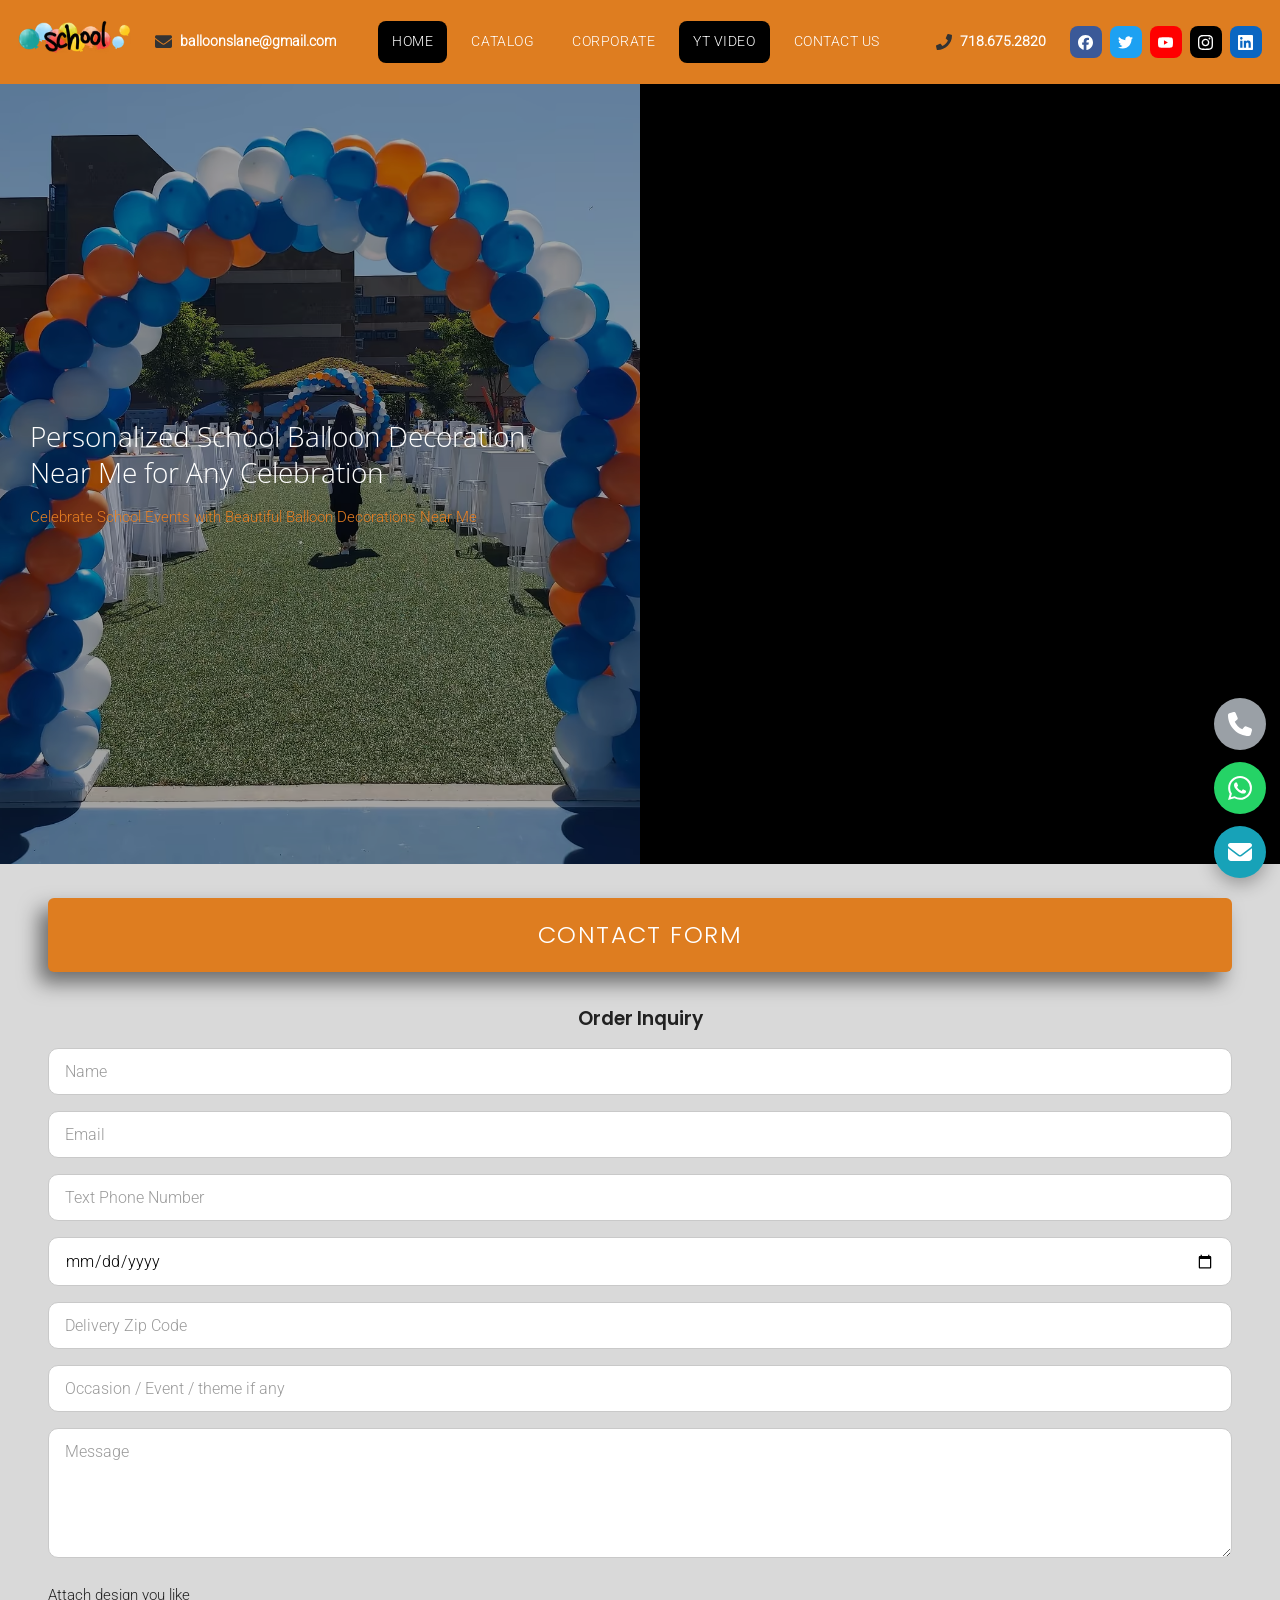
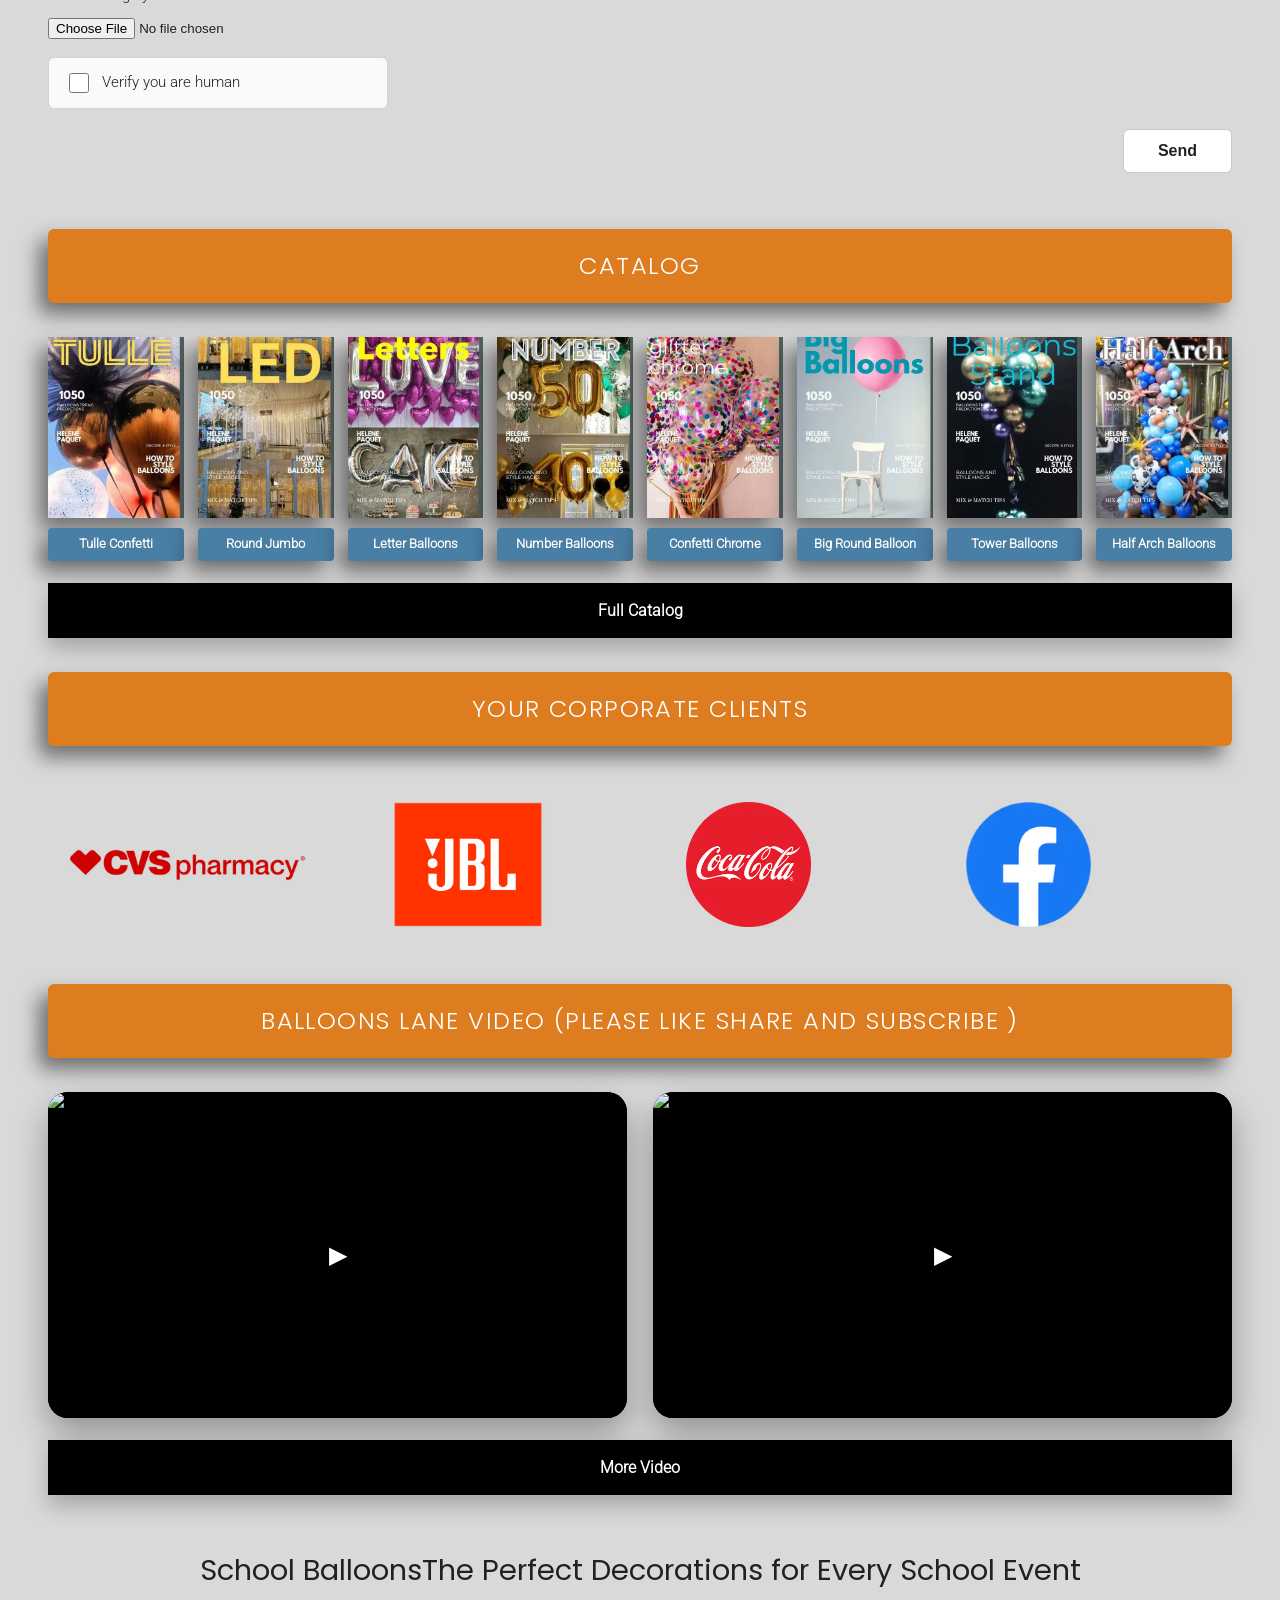
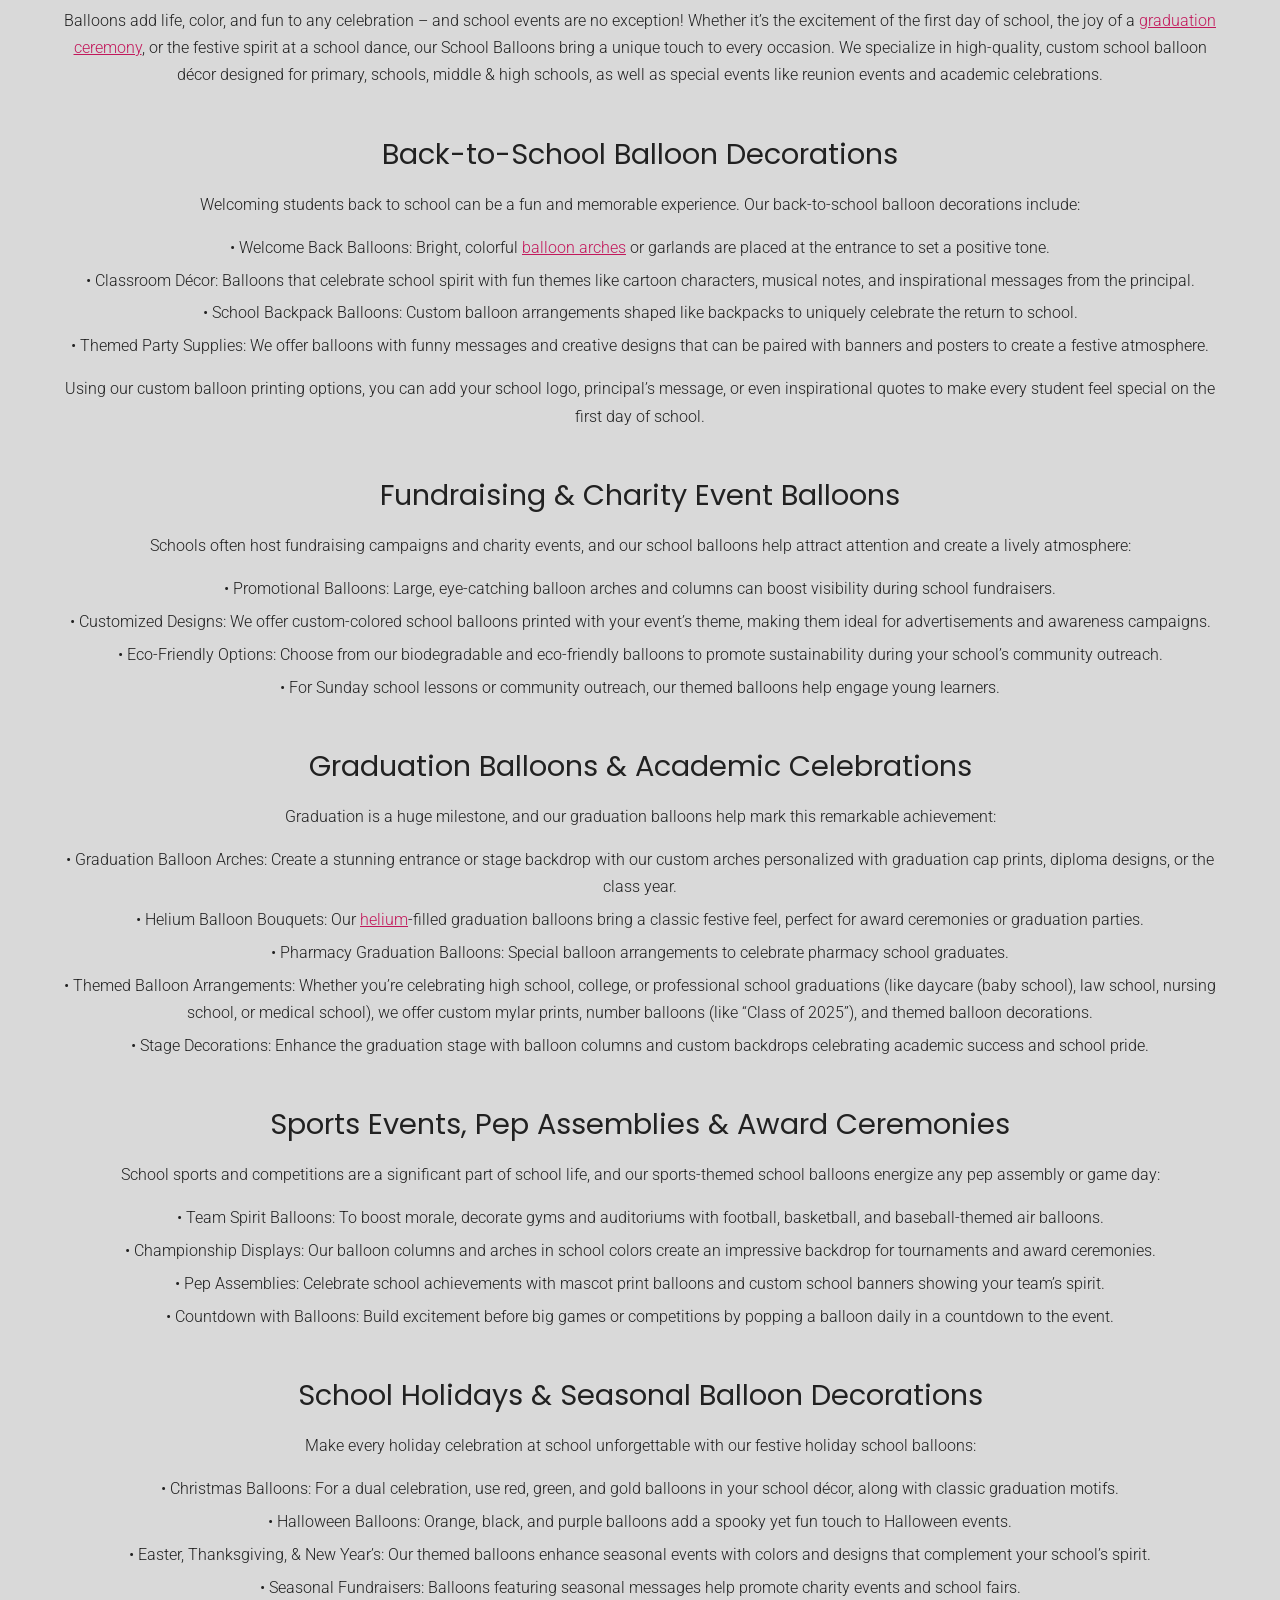
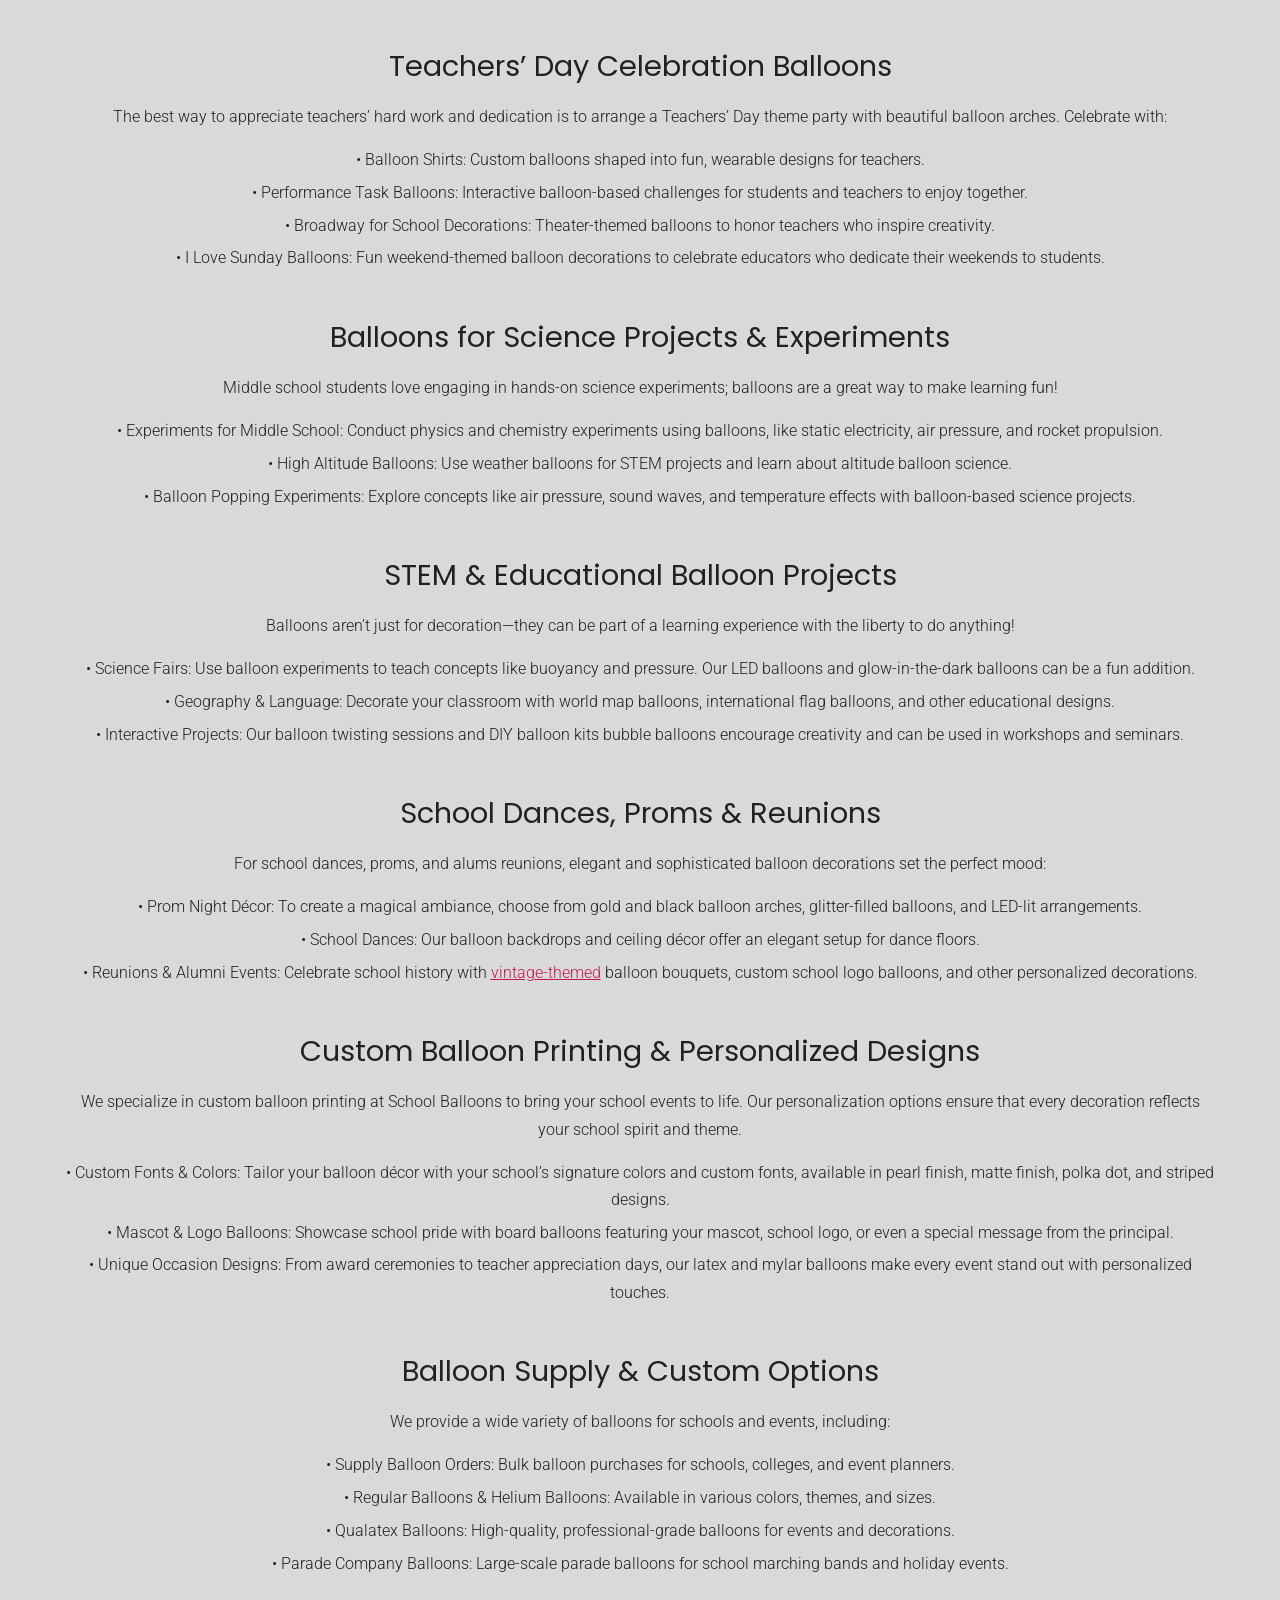
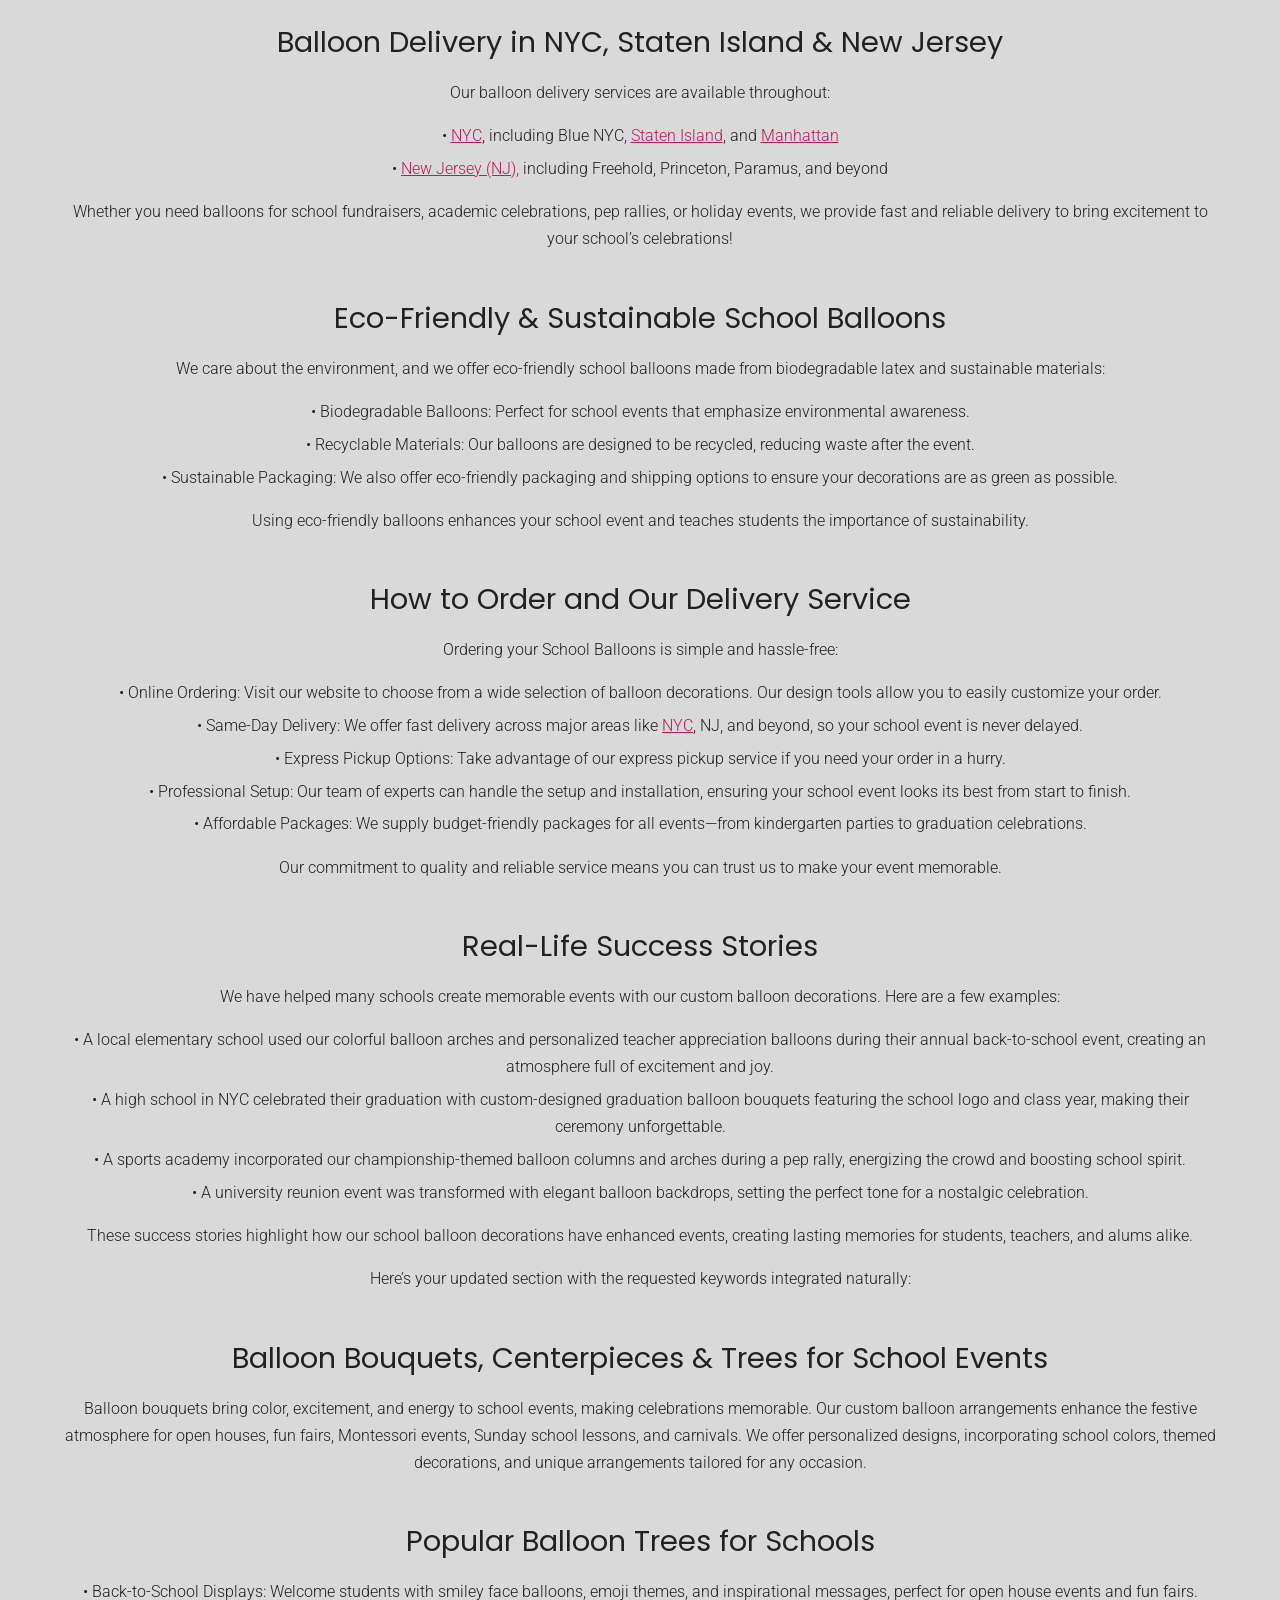
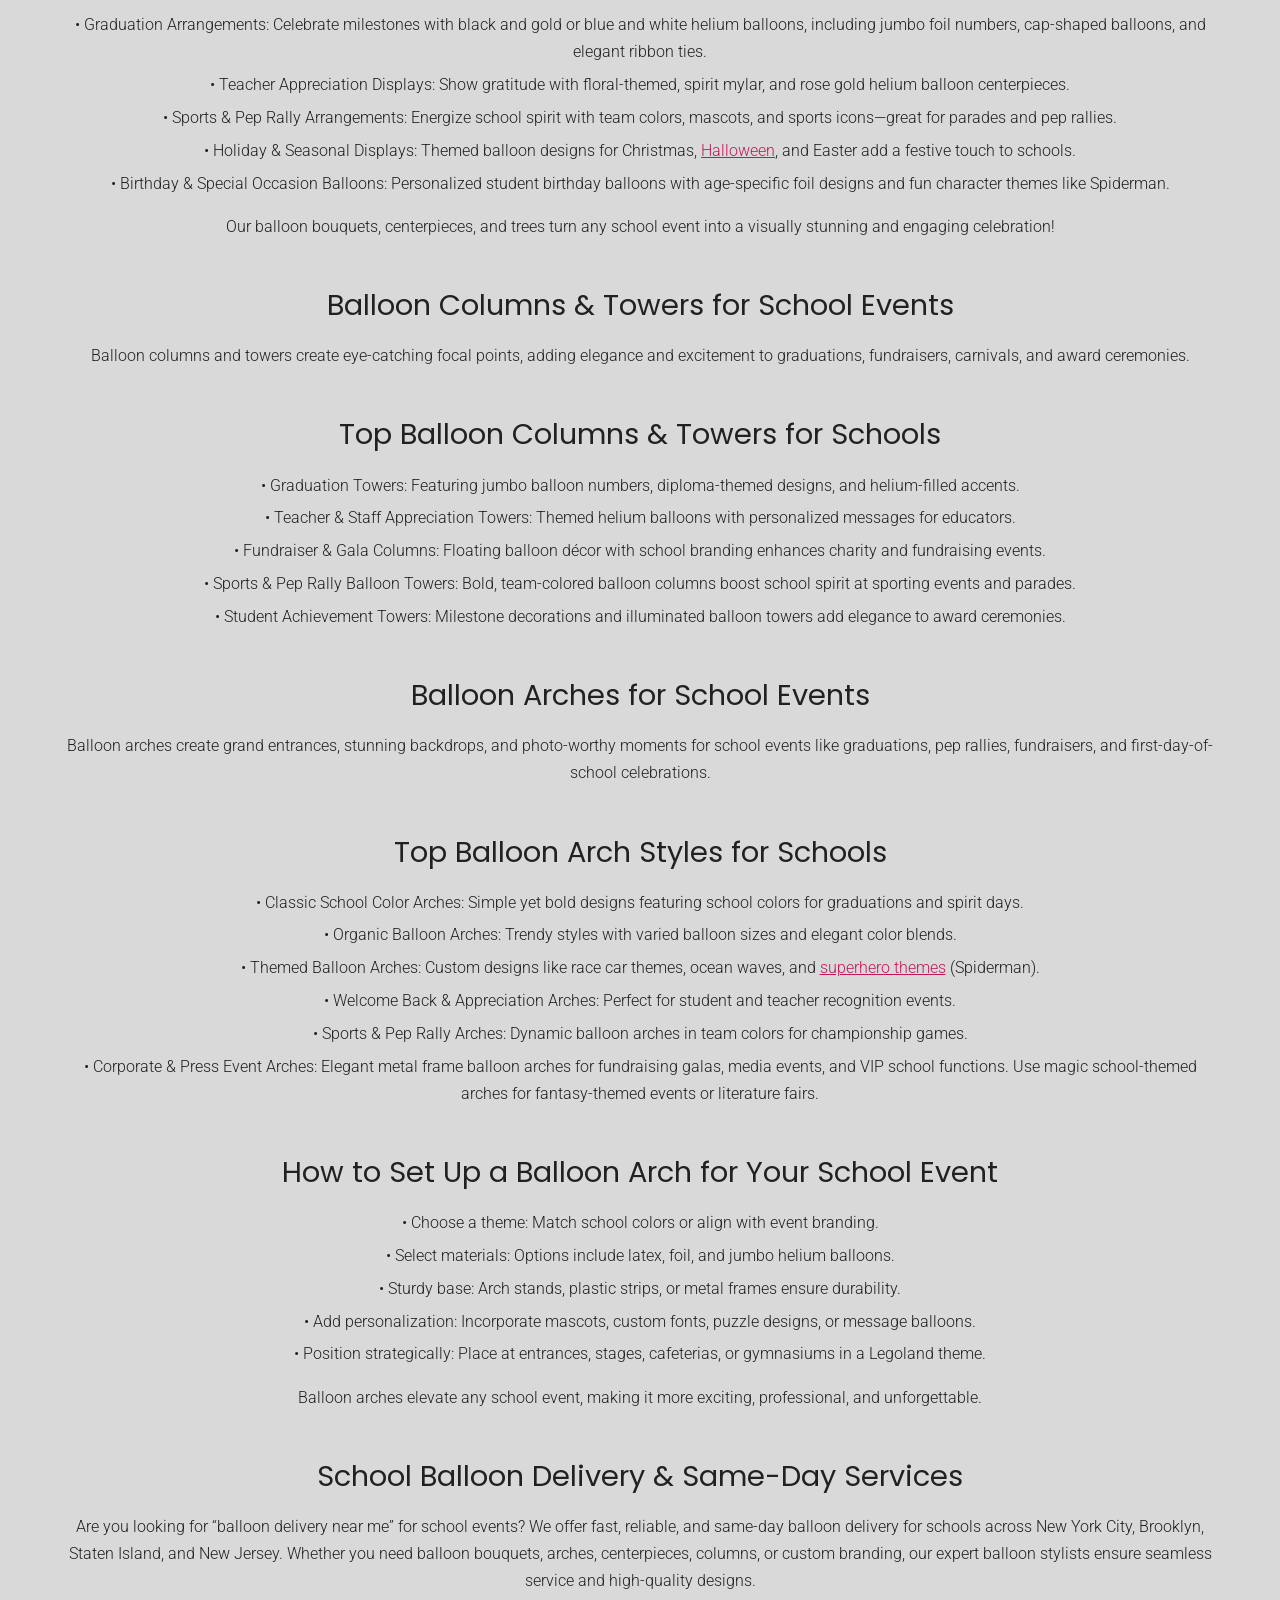
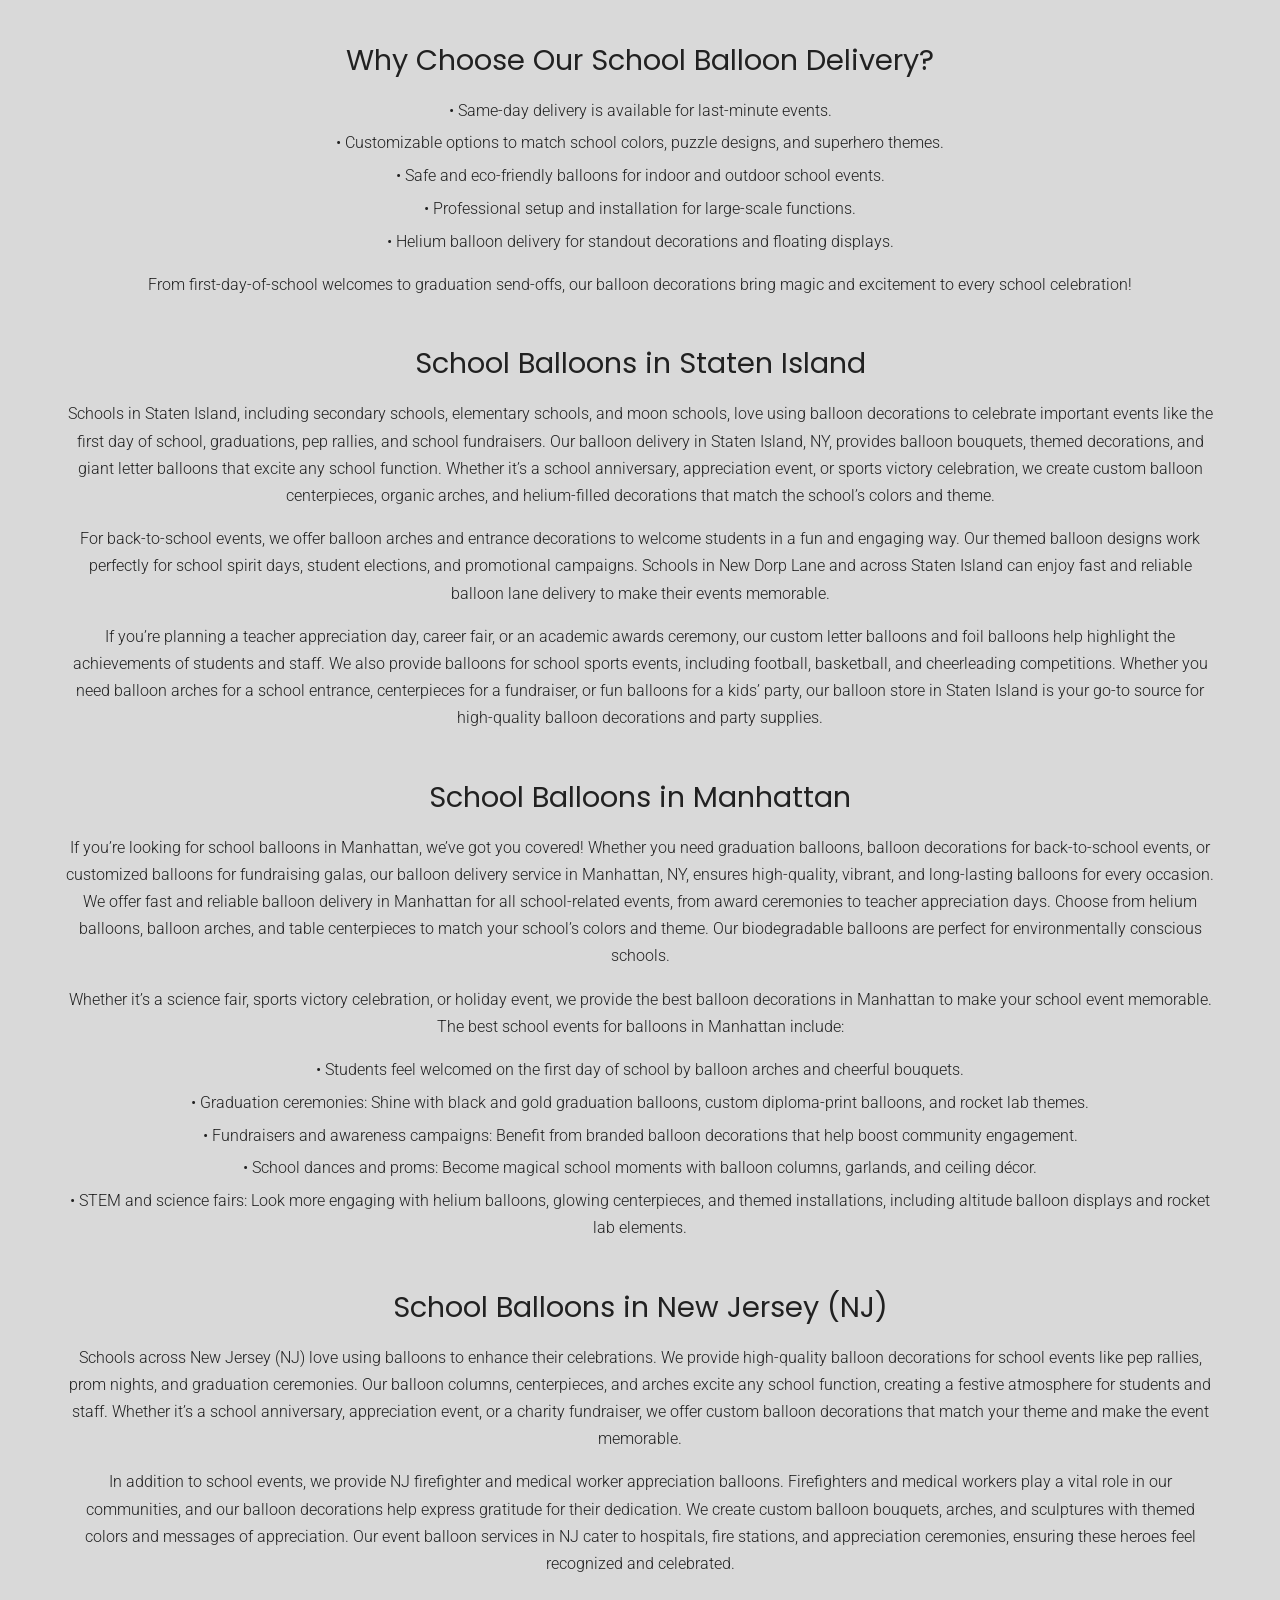
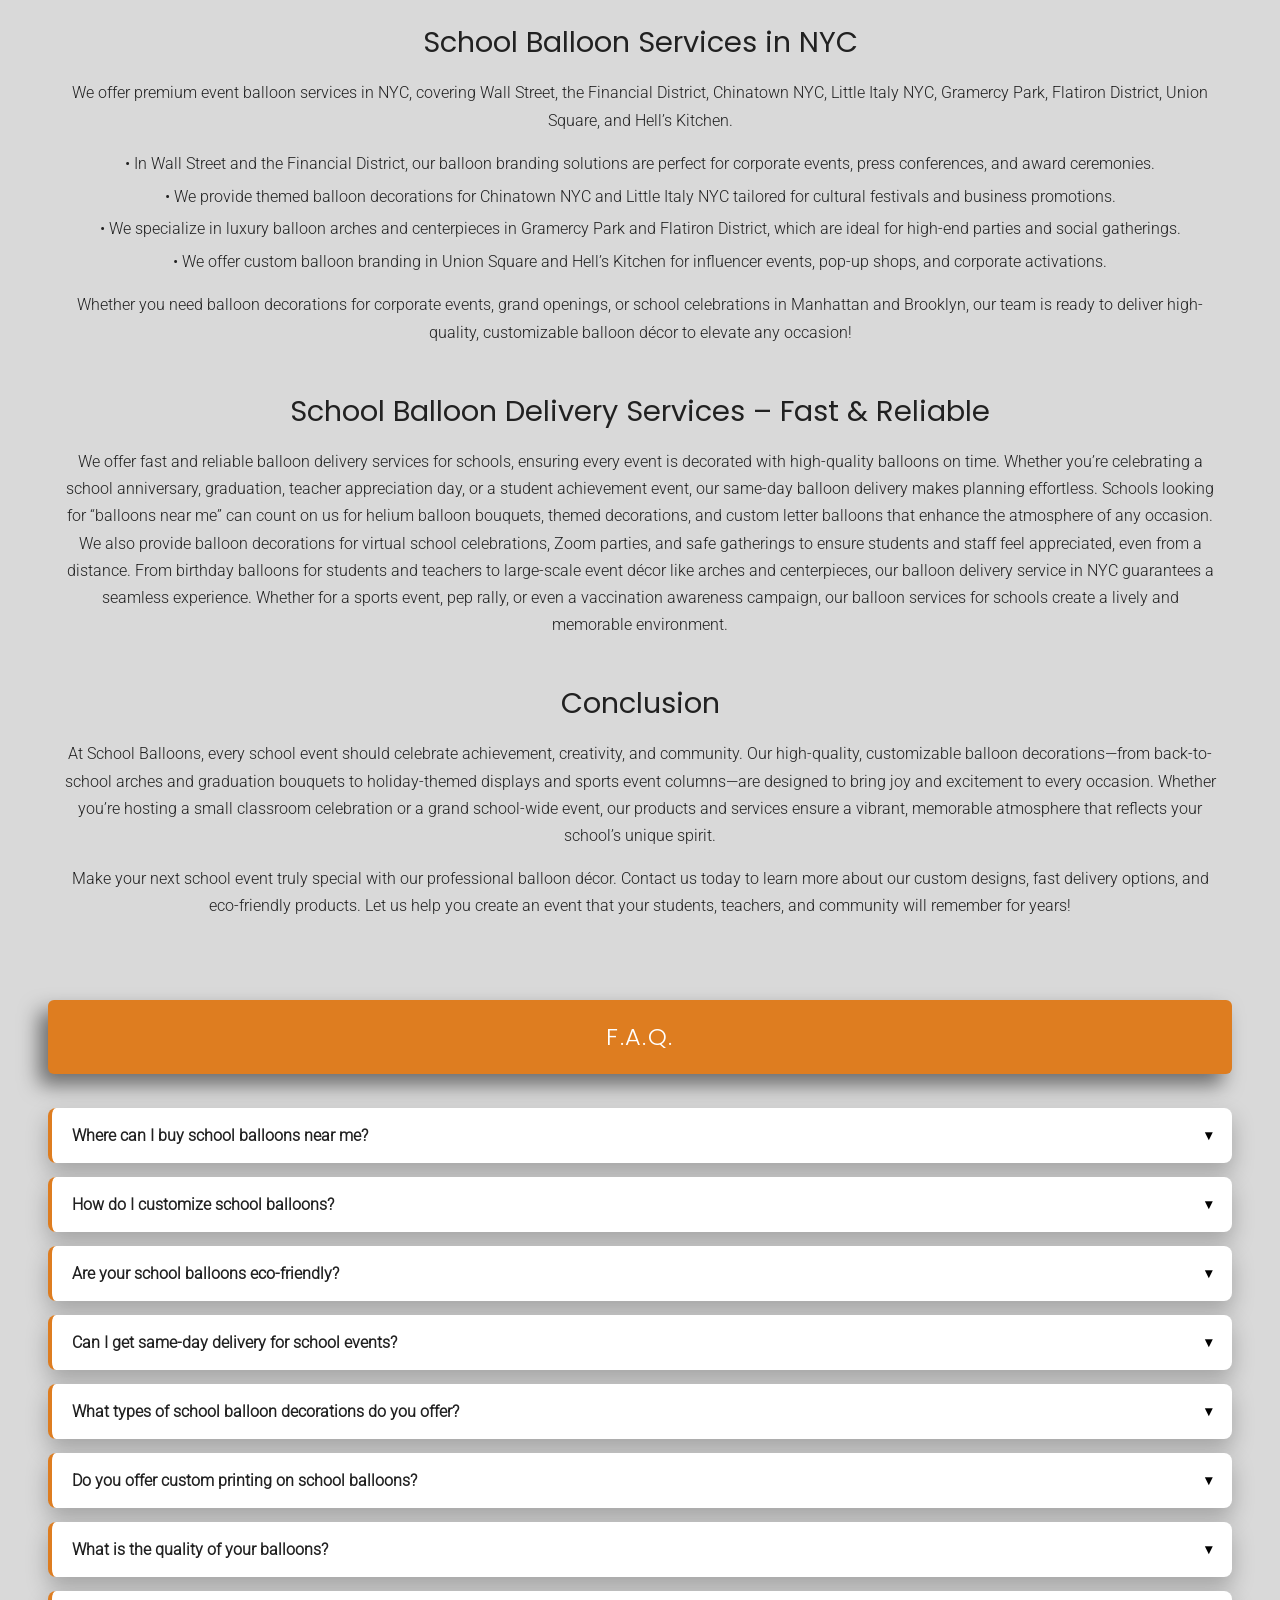
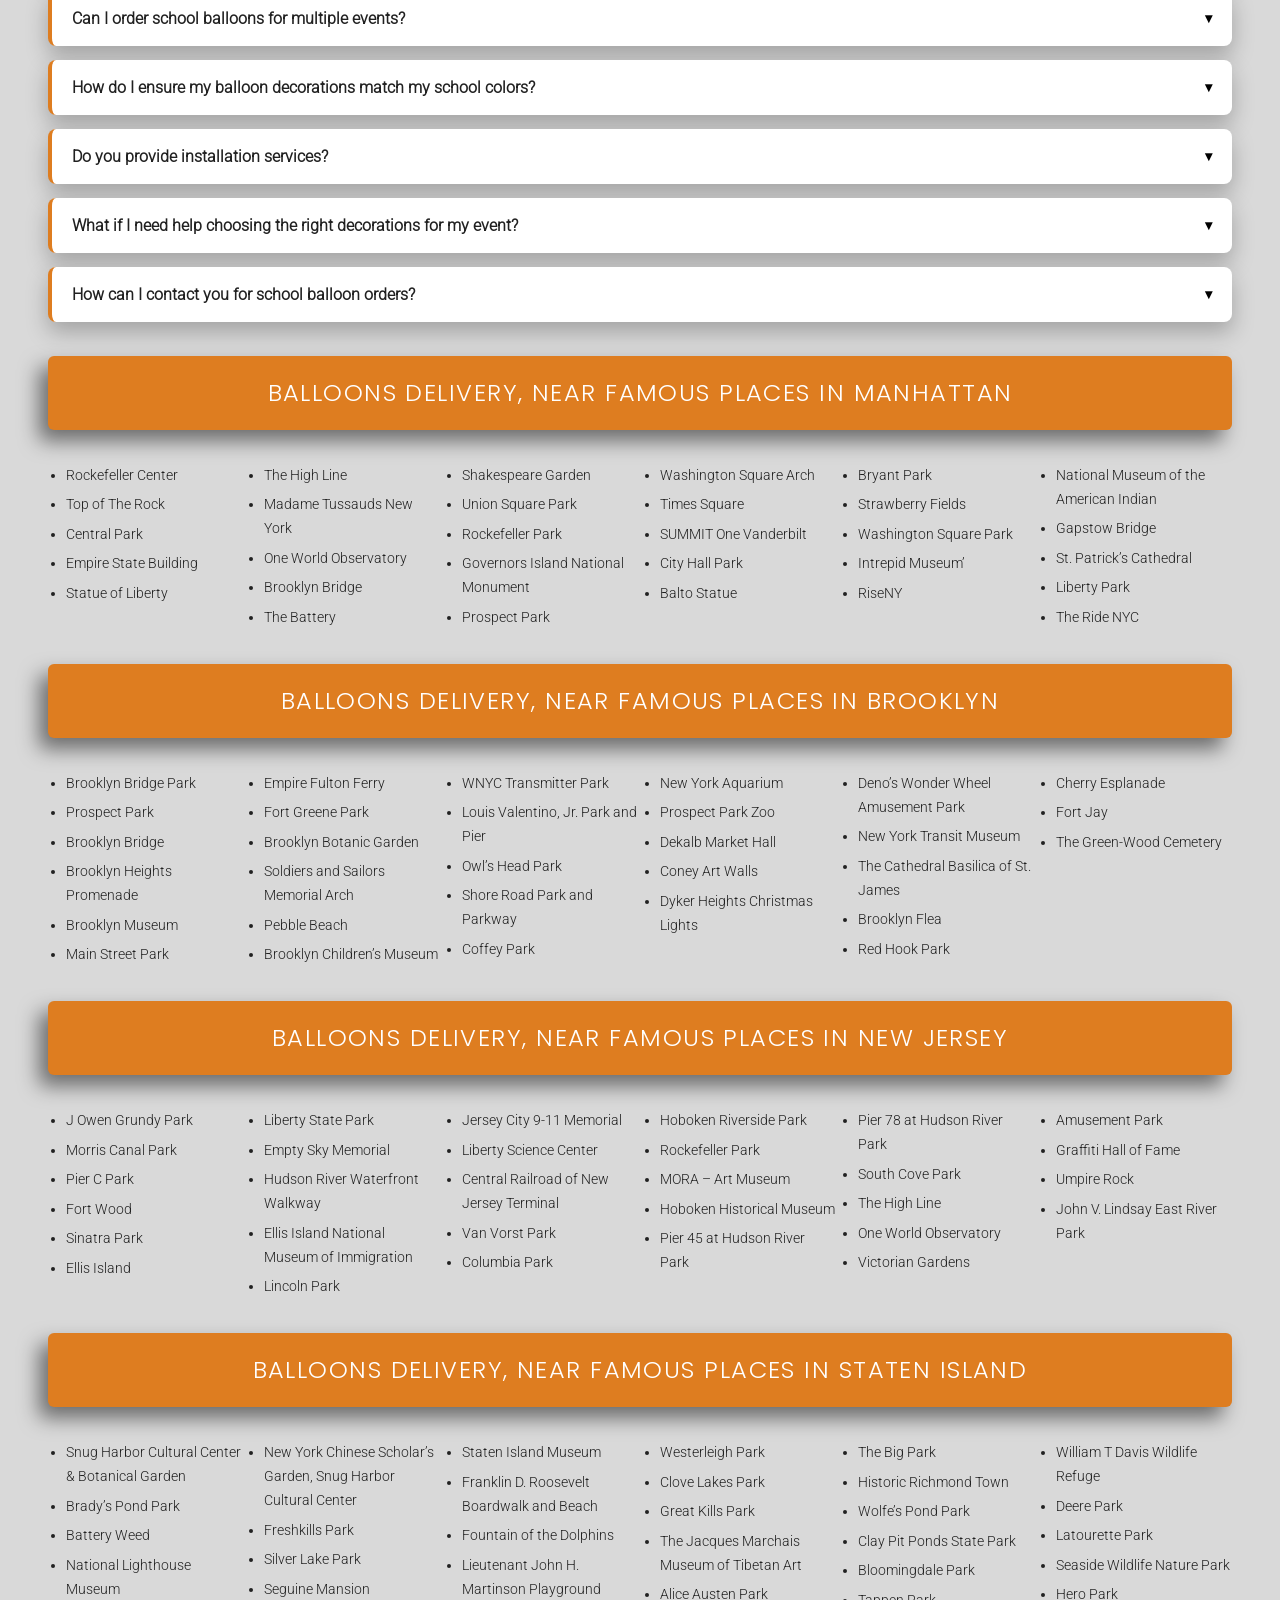
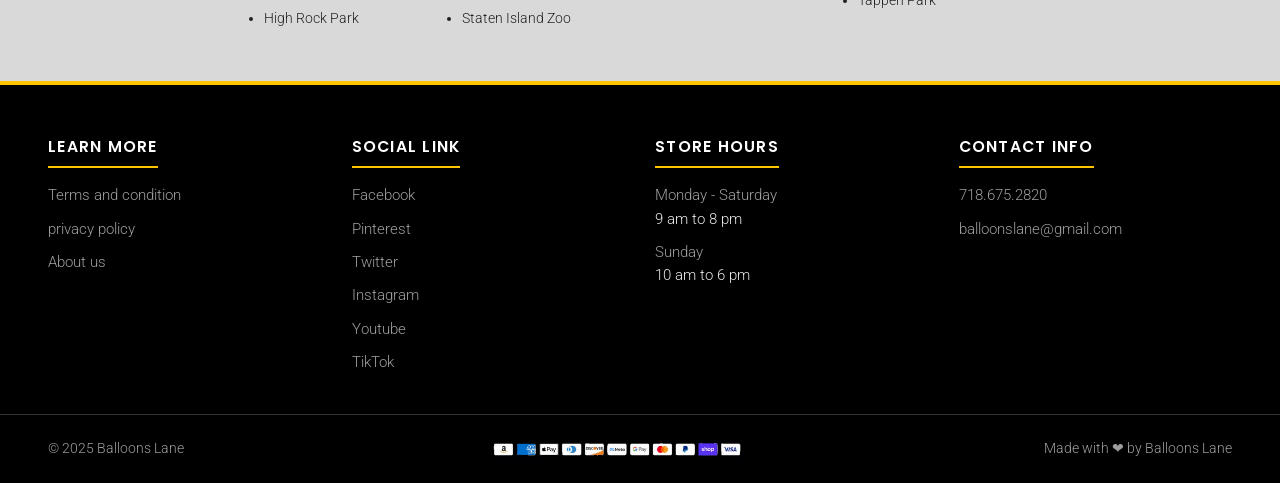
==== commit f2b1d77f: "Import website package" ====
--- a/index.html
+++ b/index.html
@@ -1,5 +1,5 @@
-<!DOCTYPE html><html lang="en"> <head><meta charset="utf-8"><meta name="viewport" content="width=device-width, initial-scale=1"><title>Best School Balloon Decoration Near Me | Classroom &amp; Event Decor</title><meta name="description" content="School balloon decoration near me for classroom and school events — custom balloon bouquets, arches, columns and centrepieces with same-day delivery in NYC, Staten Island and New Jersey."><meta name="robots" content="index, follow"><link rel="canonical" href="https://schoolballoondecorationnearme.com/"><meta property="og:type" content="website"><meta property="og:title" content="Best School Balloon Decoration Near Me | Classroom &#38; Event Decor"><meta property="og:description" content="School balloon decoration near me for classroom and school events — custom balloon bouquets, arches, columns and centrepieces with same-day delivery in NYC, Staten Island and New Jersey."><meta property="og:url" content="https://schoolballoondecorationnearme.com/"><meta property="og:image" content="https://schoolballoondecorationnearme.com/images/school-balloon-arch-outdoor-event.avif"><meta name="twitter:card" content="summary_large_image"><link rel="icon" href="/favicon.ico" sizes="any"><link rel="icon" type="image/png" href="/images/favicon-512.png"><link rel="apple-touch-icon" href="/images/apple-touch-icon.png"><link rel="preload" as="font" type="font/woff2" href="/fonts/roboto-300-latin.woff2" crossorigin fetchpriority="high"><link rel="preload" as="font" type="font/woff2" href="/fonts/open-sans-300-latin.woff2" crossorigin fetchpriority="high"><link rel="preload" as="image" type="image/avif" href="/images/school-balloon-arch-outdoor-event.avif" fetchpriority="high"><link rel="stylesheet" href="/_astro/catalog.EnnIIQ6H.css">
+<!DOCTYPE html><html lang="en"> <head><meta charset="utf-8"><meta name="viewport" content="width=device-width, initial-scale=1"><title>Best School Balloon Decoration Near Me | Classroom &amp; Event Decor</title><meta name="description" content="School balloon decoration near me for classroom and school events — custom balloon bouquets, arches, columns and centrepieces with same-day delivery in NYC, Staten Island and New Jersey."><meta name="robots" content="index, follow"><link rel="canonical" href="https://schoolballoondecorationnearme.com/"><meta property="og:type" content="website"><meta property="og:title" content="Best School Balloon Decoration Near Me | Classroom &#38; Event Decor"><meta property="og:description" content="School balloon decoration near me for classroom and school events — custom balloon bouquets, arches, columns and centrepieces with same-day delivery in NYC, Staten Island and New Jersey."><meta property="og:url" content="https://schoolballoondecorationnearme.com/"><meta property="og:image" content="https://schoolballoondecorationnearme.com/images/school-balloon-arch-outdoor-event.avif"><meta name="twitter:card" content="summary_large_image"><link rel="icon" href="/favicon.ico" sizes="any"><link rel="icon" type="image/png" href="/images/favicon-512.png"><link rel="apple-touch-icon" href="/images/apple-touch-icon.png"><link rel="preload" as="font" type="font/woff2" href="/fonts/roboto-300-latin.woff2" crossorigin fetchpriority="high"><link rel="preload" as="font" type="font/woff2" href="/fonts/open-sans-300-latin.woff2" crossorigin fetchpriority="high"><link rel="preload" as="image" type="image/avif" href="/images/school-balloon-arch-outdoor-event.avif" fetchpriority="high"><link rel="stylesheet" href="/_astro/catalog.BS8BhzfD.css">
 <style>.hero-photo[data-astro-cid-ewxirvlt]{position:absolute;inset:0;z-index:0}.hero-photo[data-astro-cid-ewxirvlt] img[data-astro-cid-ewxirvlt]{width:100%;height:100%;object-fit:cover;object-position:center 20%;display:block}.hero-left[data-astro-cid-ewxirvlt]:before{z-index:1;background:#00000059}.hero-left-text[data-astro-cid-ewxirvlt]{z-index:2}.hero-right[data-astro-cid-ewxirvlt] iframe[data-astro-cid-ewxirvlt]{position:absolute;top:50%;left:50%;transform:translate(-50%,-50%) scale(1.4);width:auto;height:100%;min-width:100%;min-height:100%;max-width:none;aspect-ratio:16/9;border:0}.verify-row[data-astro-cid-gadahxkm]{display:flex;align-items:center;border:1px solid #d3d3d3;border-radius:6px;background:#fafafa;padding:12px 16px;margin:6px 0 20px;max-width:340px}.verify-row[data-astro-cid-gadahxkm] label[data-astro-cid-gadahxkm]{display:flex;align-items:center;gap:10px;font-weight:400;margin:0;cursor:pointer}.verify-row[data-astro-cid-gadahxkm] input[data-astro-cid-gadahxkm]{width:20px;height:20px}
-</style></head><body> <header class="site-header"> <div class="header-inner"> <a class="brand" href="/" aria-label="School Balloon Decoration Near Me home"> <img src="/_astro/school-balloon-decoration-logo.eli8VKUa_Z29Kh0W.avif" alt="School balloon decoration logo with colorful balloons" loading="eager" fetchpriority="high" decoding="async" width="170" height="96"> </a> <div class="header-contact header-contact-email"> <svg aria-hidden="true" viewBox="0 0 512 512" width="17" height="17" fill="#333" xmlns="http://www.w3.org/2000/svg"><path d="M502.3 190.8c3.9-3.1 9.7-.2 9.7 4.7V400c0 26.5-21.5 48-48 48H48c-26.5 0-48-21.5-48-48V195.6c0-5 5.7-7.8 9.7-4.7 22.4 17.4 52.1 39.5 154.1 113.6 21.1 15.4 56.7 47.8 92.2 47.6 35.7.3 72-32.8 92.3-47.6 102-74.1 131.6-96.3 154-113.7zM256 320c23.2.4 56.6-29.2 73.4-41.4 132.7-96.3 142.8-104.7 173.4-128.7 5.8-4.5 9.2-11.5 9.2-18.9v-19c0-26.5-21.5-48-48-48H48C21.5 64 0 85.5 0 112v19c0 7.4 3.4 14.3 9.2 18.9 30.6 23.9 40.7 32.4 173.4 128.7 16.8 12.2 50.2 41.8 73.4 41.4z"></path></svg> <a href="mailto:balloonslane@gmail.com"><span class="hide-m">laneballoon@gmail.com</span><span style="display:none">mail</span></a> </div> <button class="nav-toggle" type="button" aria-label="Open menu" aria-expanded="false" aria-controls="mainNav">☰</button> <nav class="main-nav" id="mainNav" aria-label="Main navigation"> <a href="/" class="active" >Home</a> <a href="/catalog/" class="" >Catalog</a> <a href="/#corpor" class="" data-spy-link>Corporate</a> <a href="/#ytvideo" class="" data-spy-link>YT Video</a> <a href="/contact-us/" class="" >Contact Us</a> </nav> <div class="header-contact header-contact-phone"> <svg aria-hidden="true" viewBox="0 0 512 512" width="16" height="16" fill="#333" xmlns="http://www.w3.org/2000/svg"><path d="M493.4 24.6l-104-24c-11.3-2.6-22.9 3.3-27.5 13.9l-48 112c-4.2 9.8-1.4 21.3 6.9 28l60.6 49.6c-36 76.7-98.9 140.5-177.2 177.2l-49.6-60.6c-6.8-8.3-18.2-11.1-28-6.9l-112 48C3.9 366.5-2 378.1.6 389.4l24 104C27.1 504.2 36.7 512 48 512c256.1 0 464-207.5 464-464 0-11.2-7.7-20.9-18.6-23.4z"></path></svg> <a href="tel:7186752820">718.675.2820</a> </div> <div class="header-social" aria-label="Social links"> <a href="https://www.facebook.com/balloonslane/" target="_blank" rel="noopener" aria-label="Facebook"><img src="/images/social/facebook.svg" alt="" width="15" height="15" aria-hidden="true"></a> <a href="https://twitter.com/balloonslane" target="_blank" rel="noopener" aria-label="Twitter"><img src="/images/social/twitter.svg" alt="" width="15" height="15" aria-hidden="true"></a> <a href="https://www.youtube.com/channel/UCdsIWq3AVAGaRpFoQ8-T3CA" target="_blank" rel="noopener" aria-label="YouTube"><img src="/images/social/youtube.svg" alt="" width="15" height="15" aria-hidden="true"></a> <a href="https://www.instagram.com/balloonslane2/" target="_blank" rel="noopener" aria-label="Instagram"><img src="/images/social/instagram.svg" alt="" width="15" height="15" aria-hidden="true"></a> <a href="https://www.linkedin.com/in/balloonslane/" target="_blank" rel="noopener" aria-label="LinkedIn"><img src="/images/social/linkedin.svg" alt="" width="15" height="15" aria-hidden="true"></a> </div> </div> </header>  <main> <!-- Hero, done properly:
+</style></head><body> <header class="site-header"> <div class="header-inner"> <a class="brand" href="/" aria-label="School Balloon Decoration Near Me home"> <img src="/_astro/school-balloon-decoration-logo.eli8VKUa_Z29Kh0W.avif" alt="School balloon decoration logo with colorful balloons" loading="eager" fetchpriority="high" decoding="async" width="170" height="96"> </a> <div class="header-contact header-contact-email"> <svg aria-hidden="true" viewBox="0 0 512 512" width="17" height="17" fill="#333" xmlns="http://www.w3.org/2000/svg"><path d="M502.3 190.8c3.9-3.1 9.7-.2 9.7 4.7V400c0 26.5-21.5 48-48 48H48c-26.5 0-48-21.5-48-48V195.6c0-5 5.7-7.8 9.7-4.7 22.4 17.4 52.1 39.5 154.1 113.6 21.1 15.4 56.7 47.8 92.2 47.6 35.7.3 72-32.8 92.3-47.6 102-74.1 131.6-96.3 154-113.7zM256 320c23.2.4 56.6-29.2 73.4-41.4 132.7-96.3 142.8-104.7 173.4-128.7 5.8-4.5 9.2-11.5 9.2-18.9v-19c0-26.5-21.5-48-48-48H48C21.5 64 0 85.5 0 112v19c0 7.4 3.4 14.3 9.2 18.9 30.6 23.9 40.7 32.4 173.4 128.7 16.8 12.2 50.2 41.8 73.4 41.4z"></path></svg> <a href="mailto:balloonslane@gmail.com"><span class="hide-m">balloonslane@gmail.com</span><span style="display:none">mail</span></a> </div> <button class="nav-toggle" type="button" aria-label="Open menu" aria-expanded="false" aria-controls="mainNav">☰</button> <nav class="main-nav" id="mainNav" aria-label="Main navigation"> <a href="/" class="active" >Home</a> <a href="/catalog/" class="" >Catalog</a> <a href="/#corpor" class="" data-spy-link>Corporate</a> <a href="/#ytvideo" class="" data-spy-link>YT Video</a> <a href="/contact-us/" class="" >Contact Us</a> </nav> <div class="header-contact header-contact-phone"> <svg aria-hidden="true" viewBox="0 0 512 512" width="16" height="16" fill="#333" xmlns="http://www.w3.org/2000/svg"><path d="M493.4 24.6l-104-24c-11.3-2.6-22.9 3.3-27.5 13.9l-48 112c-4.2 9.8-1.4 21.3 6.9 28l60.6 49.6c-36 76.7-98.9 140.5-177.2 177.2l-49.6-60.6c-6.8-8.3-18.2-11.1-28-6.9l-112 48C3.9 366.5-2 378.1.6 389.4l24 104C27.1 504.2 36.7 512 48 512c256.1 0 464-207.5 464-464 0-11.2-7.7-20.9-18.6-23.4z"></path></svg> <a href="tel:7186752820">718.675.2820</a> </div> <div class="header-social" aria-label="Social links"> <a href="https://www.facebook.com/balloonslane/" target="_blank" rel="noopener" aria-label="Facebook"><img src="/images/social/facebook.svg" alt="" width="15" height="15" aria-hidden="true"></a> <a href="https://twitter.com/balloonslane" target="_blank" rel="noopener" aria-label="Twitter"><img src="/images/social/twitter.svg" alt="" width="15" height="15" aria-hidden="true"></a> <a href="https://www.youtube.com/channel/UCdsIWq3AVAGaRpFoQ8-T3CA" target="_blank" rel="noopener" aria-label="YouTube"><img src="/images/social/youtube.svg" alt="" width="15" height="15" aria-hidden="true"></a> <a href="https://www.instagram.com/balloonslane2/" target="_blank" rel="noopener" aria-label="Instagram"><img src="/images/social/instagram.svg" alt="" width="15" height="15" aria-hidden="true"></a> <a href="https://www.linkedin.com/in/balloonslane/" target="_blank" rel="noopener" aria-label="LinkedIn"><img src="/images/social/linkedin.svg" alt="" width="15" height="15" aria-hidden="true"></a> </div> </div> </header>  <main> <!-- Hero, done properly:
      LEFT: the photo is a real <picture>/<img> element (AVIF, JPG fallback), not only a CSS background — a CSS background was verified in the code and in the file, yet it did not render in a live browser check, so the photo now exists in the DOM itself and cannot be lost to a background-image failure.
-     RIGHT: YouTube embed, muted autoplay + loop. Cover sizing is done two ways so one failure cannot break it: (a) CSS fallback — desktop iframe at 200% centred, mobile at 120% centred, both inside the overflow:hidden pane; (b) a small layout script (NOT the YouTube API) that measures the pane and sets the exact 16:9 cover size, centred. No YT.Player() is used — it resets the iframe to 640x360 on play. --><section class="hero-split" data-astro-cid-ewxirvlt> <div class="hero-pane hero-left" data-astro-cid-ewxirvlt> <picture class="hero-photo" data-astro-cid-ewxirvlt> <source srcset="/images/school-balloon-arch-outdoor-event.avif" type="image/avif" data-astro-cid-ewxirvlt> <img src="/images/school-balloon-arch-outdoor-event.avif" alt="Blue, white and orange balloon arch at a school outdoor event" width="1000" height="912" loading="eager" fetchpriority="high" data-astro-cid-ewxirvlt> </picture> <div class="hero-left-text" data-astro-cid-ewxirvlt> <h2 data-astro-cid-ewxirvlt>Personalized School Balloon Decoration Near Me for Any Celebration</h2> <p data-astro-cid-ewxirvlt>Celebrate School Events with Beautiful Balloon Decorations Near Me</p> </div> </div> <div class="hero-pane hero-right" data-astro-cid-ewxirvlt> <iframe id="heroYt" class="elementor-background-video-embed" role="presentation" frameborder="0" allowfullscreen allow="accelerometer; autoplay; clipboard-write; encrypted-media; gyroscope; picture-in-picture; web-share" referrerpolicy="strict-origin-when-cross-origin" title="Basketball-Themed Balloon Arch | Sports Birthday Latex Balloon Arch | Floor Balloon Arch Tutorial" width="100%" height="100%" src="https://www.youtube.com/embed/fpjwk-U-IUs?controls=0&rel=0&playsinline=1&cc_load_policy=0&autoplay=1&mute=1&loop=1&playlist=fpjwk-U-IUs" data-astro-cid-ewxirvlt></iframe> </div> </section>  <script type="module">(function(){function t(){var s=document.querySelector(".hero-right"),e=document.getElementById("heroYt");if(!(!s||!e)){var o=s.clientWidth,r=s.clientHeight;if(!(!o||!r)){var d=16/9,l=1.4,n,i;o/r>d?(n=o*l,i=n/d):(i=r*l,n=i*d),e.style.width=n+"px",e.style.height=i+"px",e.style.maxWidth="none",e.style.left=(o-n)/2+"px",e.style.top=(r-i)/2+"px",e.style.transform="none"}}}window.addEventListener("load",t),window.addEventListener("resize",t),t(),setTimeout(t,500),setTimeout(t,2e3)})();</script> <section id="contact" data-spy data-astro-cid-gadahxkm> <div class="container" data-astro-cid-gadahxkm> <div class="band" data-astro-cid-gadahxkm><h2 data-astro-cid-gadahxkm>CONTACT FORM</h2></div> <h3 style="text-align:center" data-astro-cid-gadahxkm>Order Inquiry</h3> <form class="inquiry-form" id="inquiryForm" method="post" enctype="multipart/form-data" action="https://formsubmit.co/seooptimizeragency@gmail.com" target="formSubmitFrame" novalidate data-astro-cid-gadahxkm> <input type="hidden" name="_subject" value="New Order Inquiry - School Balloon Decoration Near Me" data-astro-cid-gadahxkm> <input type="hidden" name="_template" value="table" data-astro-cid-gadahxkm> <input type="hidden" name="_next" value="https://schoolballoondecorationnearme.com/form-sent/" data-astro-cid-gadahxkm> <input type="text" name="_honey" style="display:none" tabindex="-1" autocomplete="off" data-astro-cid-gadahxkm> <div class="field" data-astro-cid-gadahxkm> <label class="sr-only" for="cf-name" data-astro-cid-gadahxkm>Name</label> <input type="text" id="cf-name" name="name" autocomplete="name" placeholder="Name" data-astro-cid-gadahxkm> </div> <div class="field" data-astro-cid-gadahxkm> <label class="sr-only" for="cf-email" data-astro-cid-gadahxkm>Email</label> <input type="email" id="cf-email" name="email" autocomplete="email" placeholder="Email" required data-astro-cid-gadahxkm> </div> <div class="field" data-astro-cid-gadahxkm> <label class="sr-only" for="cf-phone" data-astro-cid-gadahxkm>Text Phone Number</label> <input type="number" id="cf-phone" name="phone" autocomplete="tel" placeholder="Text Phone Number" data-astro-cid-gadahxkm> </div> <div class="field" data-astro-cid-gadahxkm> <label class="sr-only" for="cf-date" data-astro-cid-gadahxkm>Event Date</label> <input type="date" id="cf-date" name="event_date" placeholder="Event Date" required data-astro-cid-gadahxkm> </div> <div class="field" data-astro-cid-gadahxkm> <label class="sr-only" for="cf-zip" data-astro-cid-gadahxkm>Delivery Zip Code</label> <input type="number" id="cf-zip" name="delivery_zip" placeholder="Delivery Zip Code" required data-astro-cid-gadahxkm> </div> <div class="field" data-astro-cid-gadahxkm> <label class="sr-only" for="cf-occasion" data-astro-cid-gadahxkm>Occasion / Event / theme if any</label> <input type="text" id="cf-occasion" name="occasion" placeholder="Occasion / Event / theme if any" data-astro-cid-gadahxkm> </div> <div class="field" data-astro-cid-gadahxkm> <label class="sr-only" for="cf-msg" data-astro-cid-gadahxkm>Message</label> <textarea id="cf-msg" name="message" required placeholder="Message" data-astro-cid-gadahxkm></textarea> </div> <div class="field" data-astro-cid-gadahxkm> <label for="cf-file" style="font-weight:400" data-astro-cid-gadahxkm>Attach design you like</label> <input type="file" id="cf-file" name="attachment" data-astro-cid-gadahxkm> </div> <div class="verify-row" data-astro-cid-gadahxkm> <label data-astro-cid-gadahxkm><input type="checkbox" required data-astro-cid-gadahxkm> Verify you are human</label> </div> <div class="form-actions" data-astro-cid-gadahxkm> <button type="submit" class="btn-send" data-astro-cid-gadahxkm>Send</button> </div> <p class="form-status" role="status" aria-live="polite" data-astro-cid-gadahxkm></p> <iframe name="formSubmitFrame" title="Form submission" hidden data-astro-cid-gadahxkm></iframe> </form> </div> </section>  <section id="catalog" data-spy> <div class="container"> <div class="band"><h2>CATALOG</h2></div> <div class="cat-row"> <div class="cat-mini"> <img src="/_astro/tulle-confetti-glitter-sparkle-balloons.CuqDko1o_1UJXu0.avif" alt="Tulle confetti glitter sparkle balloons for school celebrations" loading="lazy" decoding="async" fetchpriority="auto" width="450" height="750"> <a class="mini-btn" href="https://balloonsnumber.com/tulle-confetti" target="_blank" rel="noopener">Tulle Confetti</a> </div><div class="cat-mini"> <img src="/_astro/round-jumbo-led-clear-personalized-balloons.6edvoJrn_2lbOF4.avif" alt="Round jumbo LED clear personalized balloons for school events" loading="lazy" decoding="async" fetchpriority="auto" width="450" height="750"> <a class="mini-btn" href="https://balloonsnumber.com/round-jumbo-led-clear-personalize-balloons/" target="_blank" rel="noopener">Round Jumbo</a> </div><div class="cat-mini"> <img src="/_astro/letter-balloons-number-name-milestone.DC4IvL2U_1rmApF.avif" alt="Letter balloons for school names and milestone celebrations" loading="lazy" decoding="async" fetchpriority="auto" width="450" height="750"> <a class="mini-btn" href="https://balloonsnumber.com/letter-balloons/" target="_blank" rel="noopener">Letter Balloons</a> </div><div class="cat-mini"> <img src="/_astro/gold-number-balloons.DS-7ARxe_1fPqzp.avif" alt="Gold number balloons for school anniversaries and graduations" loading="lazy" decoding="async" fetchpriority="auto" width="450" height="750"> <a class="mini-btn" href="https://balloonsnumber.com/number-balloons/" target="_blank" rel="noopener">Number Balloons</a> </div><div class="cat-mini"> <img src="/_astro/confetti-chrome-glitter-balloons.BuYRMmFq_Z2dsh77.avif" alt="Confetti chrome glitter balloons for school parties" loading="lazy" decoding="async" fetchpriority="auto" width="450" height="750"> <a class="mini-btn" href="https://balloonsnumber.com/confetti-chrome/" target="_blank" rel="noopener">Confetti Chrome</a> </div><div class="cat-mini"> <img src="/_astro/big-round-jumbo-balloons.CLma638L_Z1O80nl.avif" alt="Big round jumbo balloons for school event decorations" loading="lazy" decoding="async" fetchpriority="auto" width="450" height="750"> <a class="mini-btn" href="https://balloonsnumber.com/big-round-balloons/" target="_blank" rel="noopener">Big Round Balloon</a> </div><div class="cat-mini"> <img src="/_astro/balloon-tower-stand.slnlv2Zr_4iS0u.avif" alt="Balloon tower stand decoration for school entrances" loading="lazy" decoding="async" fetchpriority="auto" width="450" height="750"> <a class="mini-btn" href="https://balloonsnumber.com/tower-balloons/" target="_blank" rel="noopener">Tower Balloons</a> </div><div class="cat-mini"> <img src="/_astro/balloon-half-arch.BlRz5_Hq_Z2dMyst.avif" alt="Balloon half arch decoration for school celebrations" loading="lazy" decoding="async" fetchpriority="auto" width="450" height="750"> <a class="mini-btn" href="https://balloonsnumber.com/half-arch-balloons" target="_blank" rel="noopener">Half Arch Balloons</a> </div> </div> <a class="btn-black-bar" href="/catalog/">Full Catalog</a> </div> </section> <section id="corpor" data-spy> <div class="container"> <div class="band"><h2>YOUR CORPORATE CLIENTS</h2></div> <div class="corp-wrap"> <div class="corp-track"> <div class="corp-logo"><img src="/_astro/cvs-pharmacy-logo.cIzOAxyp_9I04x.avif" alt="CVS Pharmacy" loading="lazy" decoding="async" fetchpriority="auto" width="360" height="49"></div><div class="corp-logo"><img src="/_astro/jbl-logo.Cg5dfPUv_2bYlqI.avif" alt="JBL" loading="lazy" decoding="async" fetchpriority="auto" width="320" height="180"></div><div class="corp-logo"><img src="/_astro/coca-cola-logo.OS0SBDIX_ZHBnrH.avif" alt="Coca-Cola" loading="lazy" decoding="async" fetchpriority="auto" width="240" height="240"></div><div class="corp-logo"><img src="/_astro/facebook-logo.BtoraQki_Z1YcdMm.avif" alt="Facebook" loading="lazy" decoding="async" fetchpriority="auto" width="160" height="160"></div><div class="corp-logo"><img src="/_astro/google-logo.f-EflQc2_151cDS.avif" alt="Google" loading="lazy" decoding="async" fetchpriority="auto" width="200" height="200"></div><div class="corp-logo"><img src="/_astro/amazon-logo.Cjmk4jff_2cHeM2.avif" alt="Amazon" loading="lazy" decoding="async" fetchpriority="auto" width="200" height="200"></div><div class="corp-logo"><img src="/_astro/netflix-logo.Cz4QaGVi_1T2d05.avif" alt="Netflix" loading="lazy" decoding="async" fetchpriority="auto" width="200" height="200"></div><div class="corp-logo"><img src="/_astro/sugar-factory-logo.Ce6oOXCQ_ZGRkk2.avif" alt="Sugar Factory" loading="lazy" decoding="async" fetchpriority="auto" width="200" height="115"></div> <div class="corp-logo" aria-hidden="true"><img src="/_astro/cvs-pharmacy-logo.cIzOAxyp_9I04x.avif" alt loading="lazy" decoding="async" fetchpriority="auto" width="360" height="49"></div><div class="corp-logo" aria-hidden="true"><img src="/_astro/jbl-logo.Cg5dfPUv_2bYlqI.avif" alt loading="lazy" decoding="async" fetchpriority="auto" width="320" height="180"></div><div class="corp-logo" aria-hidden="true"><img src="/_astro/coca-cola-logo.OS0SBDIX_ZHBnrH.avif" alt loading="lazy" decoding="async" fetchpriority="auto" width="240" height="240"></div><div class="corp-logo" aria-hidden="true"><img src="/_astro/facebook-logo.BtoraQki_Z1YcdMm.avif" alt loading="lazy" decoding="async" fetchpriority="auto" width="160" height="160"></div><div class="corp-logo" aria-hidden="true"><img src="/_astro/google-logo.f-EflQc2_151cDS.avif" alt loading="lazy" decoding="async" fetchpriority="auto" width="200" height="200"></div><div class="corp-logo" aria-hidden="true"><img src="/_astro/amazon-logo.Cjmk4jff_2cHeM2.avif" alt loading="lazy" decoding="async" fetchpriority="auto" width="200" height="200"></div><div class="corp-logo" aria-hidden="true"><img src="/_astro/netflix-logo.Cz4QaGVi_1T2d05.avif" alt loading="lazy" decoding="async" fetchpriority="auto" width="200" height="200"></div><div class="corp-logo" aria-hidden="true"><img src="/_astro/sugar-factory-logo.Ce6oOXCQ_ZGRkk2.avif" alt loading="lazy" decoding="async" fetchpriority="auto" width="200" height="115"></div> </div> </div> </div> </section> <section id="ytvideo" data-spy> <div class="container"> <div class="band"><h2>BALLOONS LANE VIDEO (PLEASE LIKE SHARE AND SUBSCRIBE )</h2></div> <div class="video-grid"> <div class="video-card"> <button class="yt-facade" type="button" data-yt="D3jleZLWPvQ" data-title="50th Birthday Balloon Decorations | Birthday Balloon Bouquet and Garland decor Ideas | Balloons lane" aria-label="Play video: 50th Birthday Balloon Decorations | Birthday Balloon Bouquet and Garland decor Ideas | Balloons lane"> <img src="https://i.ytimg.com/vi/D3jleZLWPvQ/hqdefault.jpg" alt="50th Birthday Balloon Decorations | Birthday Balloon Bouquet and Garland decor Ideas | Balloons lane" width="480" height="360" loading="lazy"> <span class="yt-play" aria-hidden="true">&#9654;</span> </button> </div><div class="video-card"> <button class="yt-facade" type="button" data-yt="VbV9hOF0bfA" data-title="LED Bubble Bobo Clear Round Balloon for Events and Parties | Birthday, Graduation Balloon" aria-label="Play video: LED Bubble Bobo Clear Round Balloon for Events and Parties | Birthday, Graduation Balloon"> <img src="https://i.ytimg.com/vi/VbV9hOF0bfA/hqdefault.jpg" alt="LED Bubble Bobo Clear Round Balloon for Events and Parties | Birthday, Graduation Balloon" width="480" height="360" loading="lazy"> <span class="yt-play" aria-hidden="true">&#9654;</span> </button> </div> </div> <div class="more-video"> <a class="btn-black-bar" href="https://www.youtube.com/@BalloonsLane?sub_confirmation=1" target="_blank" rel="noopener">More Video</a> </div> </div> </section> <section class="seo-copy"> <h2>School BalloonsThe Perfect Decorations for Every School Event</h2> <p>Balloons add life, color, and fun to any celebration – and school events are no exception! Whether it’s the excitement of the first day of school, the joy of a <a href="https://en.wikipedia.org/wiki/Graduation">graduation ceremony</a>, or the festive spirit at a school dance, our School Balloons bring a unique touch to every occasion. We specialize in high-quality, custom school balloon décor designed for primary, schools, middle &amp; high schools, as well as special events like reunion events and academic celebrations.</p> <h2>Back-to-School Balloon Decorations</h2> <p>Welcoming students back to school can be a fun and memorable experience. Our back-to-school balloon decorations include:</p> <ul class="seo-list"> <li>Welcome Back Balloons: Bright, colorful <a href="https://en.wikipedia.org/wiki/Balloon">balloon arches</a> or garlands are placed at the entrance to set a positive tone.</li> <li>Classroom Décor: Balloons that celebrate school spirit with fun themes like cartoon characters, musical notes, and inspirational messages from the principal.</li> <li>School Backpack Balloons: Custom balloon arrangements shaped like backpacks to uniquely celebrate the return to school.</li> <li>Themed Party Supplies: We offer balloons with funny messages and creative designs that can be paired with banners and posters to create a festive atmosphere.</li> </ul> <p>Using our custom balloon printing options, you can add your school logo, principal’s message, or even inspirational quotes to make every student feel special on the first day of school.</p> <h2>Fundraising &amp; Charity Event Balloons</h2> <p>Schools often host fundraising campaigns and charity events, and our school balloons help attract attention and create a lively atmosphere:</p> <ul class="seo-list"> <li>Promotional Balloons: Large, eye-catching balloon arches and columns can boost visibility during school fundraisers.</li> <li>Customized Designs: We offer custom-colored school balloons printed with your event’s theme, making them ideal for advertisements and awareness campaigns.</li> <li>Eco-Friendly Options: Choose from our biodegradable and eco-friendly balloons to promote sustainability during your school’s community outreach.</li> <li>For Sunday school lessons or community outreach, our themed balloons help engage young learners.</li> </ul> <h2>Graduation Balloons &amp; Academic Celebrations</h2> <p>Graduation is a huge milestone, and our graduation balloons help mark this remarkable achievement:</p> <ul class="seo-list"> <li>Graduation Balloon Arches: Create a stunning entrance or stage backdrop with our custom arches personalized with graduation cap prints, diploma designs, or the class year.</li> <li>Helium Balloon Bouquets: Our <a href="https://en.wikipedia.org/wiki/Helium">helium</a>-filled graduation balloons bring a classic festive feel, perfect for award ceremonies or graduation parties.</li> <li>Pharmacy Graduation Balloons: Special balloon arrangements to celebrate pharmacy school graduates.</li> <li>Themed Balloon Arrangements: Whether you’re celebrating high school, college, or professional school graduations (like daycare (baby school), law school, nursing school, or medical school), we offer custom mylar prints, number balloons (like “Class of 2025”), and themed balloon decorations.</li> <li>Stage Decorations: Enhance the graduation stage with balloon columns and custom backdrops celebrating academic success and school pride.</li> </ul> <h2>Sports Events, Pep Assemblies &amp; Award Ceremonies</h2> <p>School sports and competitions are a significant part of school life, and our sports-themed school balloons energize any pep assembly or game day:</p> <ul class="seo-list"> <li>Team Spirit Balloons: To boost morale, decorate gyms and auditoriums with football, basketball, and baseball-themed air balloons.</li> <li>Championship Displays: Our balloon columns and arches in school colors create an impressive backdrop for tournaments and award ceremonies.</li> <li>Pep Assemblies: Celebrate school achievements with mascot print balloons and custom school banners showing your team’s spirit.</li> <li>Countdown with Balloons: Build excitement before big games or competitions by popping a balloon daily in a countdown to the event.</li> </ul> <h2>School Holidays &amp; Seasonal Balloon Decorations</h2> <p>Make every holiday celebration at school unforgettable with our festive holiday school balloons:</p> <ul class="seo-list"> <li>Christmas Balloons: For a dual celebration, use red, green, and gold balloons in your school décor, along with classic graduation motifs.</li> <li>Halloween Balloons: Orange, black, and purple balloons add a spooky yet fun touch to Halloween events.</li> <li>Easter, Thanksgiving, &amp; New Year’s: Our themed balloons enhance seasonal events with colors and designs that complement your school’s spirit.</li> <li>Seasonal Fundraisers: Balloons featuring seasonal messages help promote charity events and school fairs.</li> </ul> <h2>Teachers’ Day Celebration Balloons</h2> <p>The best way to appreciate teachers’ hard work and dedication is to arrange a Teachers’ Day theme party with beautiful balloon arches. Celebrate with:</p> <ul class="seo-list"> <li>Balloon Shirts: Custom balloons shaped into fun, wearable designs for teachers.</li> <li>Performance Task Balloons: Interactive balloon-based challenges for students and teachers to enjoy together.</li> <li>Broadway for School Decorations: Theater-themed balloons to honor teachers who inspire creativity.</li> <li>I Love Sunday Balloons: Fun weekend-themed balloon decorations to celebrate educators who dedicate their weekends to students.</li> </ul> <h2>Balloons for Science Projects &amp; Experiments</h2> <p>Middle school students love engaging in hands-on science experiments; balloons are a great way to make learning fun!</p> <ul class="seo-list"> <li>Experiments for Middle School: Conduct physics and chemistry experiments using balloons, like static electricity, air pressure, and rocket propulsion.</li> <li>High Altitude Balloons: Use weather balloons for STEM projects and learn about altitude balloon science.</li> <li>Balloon Popping Experiments: Explore concepts like air pressure, sound waves, and temperature effects with balloon-based science projects.</li> </ul> <h2>STEM &amp; Educational Balloon Projects</h2> <p>Balloons aren’t just for decoration—they can be part of a learning experience with the liberty to do anything!</p> <ul class="seo-list"> <li>Science Fairs: Use balloon experiments to teach concepts like buoyancy and pressure. Our LED balloons and glow-in-the-dark balloons can be a fun addition.</li> <li>Geography &amp; Language: Decorate your classroom with world map balloons, international flag balloons, and other educational designs.</li> <li>Interactive Projects: Our balloon twisting sessions and DIY balloon kits bubble balloons encourage creativity and can be used in workshops and seminars.</li> </ul> <h2>School Dances, Proms &amp; Reunions</h2> <p>For school dances, proms, and alums reunions, elegant and sophisticated balloon decorations set the perfect mood:</p> <ul class="seo-list"> <li>Prom Night Décor: To create a magical ambiance, choose from gold and black balloon arches, glitter-filled balloons, and LED-lit arrangements.</li> <li>School Dances: Our balloon backdrops and ceiling décor offer an elegant setup for dance floors.</li> <li>Reunions &amp; Alumni Events: Celebrate school history with <a href="https://en.wikipedia.org/wiki/Balloon">vintage-themed</a> balloon bouquets, custom school logo balloons, and other personalized decorations.</li> </ul> <h2>Custom Balloon Printing &amp; Personalized Designs</h2> <p>We specialize in custom balloon printing at School Balloons to bring your school events to life. Our personalization options ensure that every decoration reflects your school spirit and theme.</p> <ul class="seo-list"> <li>Custom Fonts &amp; Colors: Tailor your balloon décor with your school’s signature colors and custom fonts, available in pearl finish, matte finish, polka dot, and striped designs.</li> <li>Mascot &amp; Logo Balloons: Showcase school pride with board balloons featuring your mascot, school logo, or even a special message from the principal.</li> <li>Unique Occasion Designs: From award ceremonies to teacher appreciation days, our latex and mylar balloons make every event stand out with personalized touches.</li> </ul> <h2>Balloon Supply &amp; Custom Options</h2> <p>We provide a wide variety of balloons for schools and events, including:</p> <ul class="seo-list"> <li>Supply Balloon Orders: Bulk balloon purchases for schools, colleges, and event planners.</li> <li>Regular Balloons &amp; Helium Balloons: Available in various colors, themes, and sizes.</li> <li>Qualatex Balloons: High-quality, professional-grade balloons for events and decorations.</li> <li>Parade Company Balloons: Large-scale parade balloons for school marching bands and holiday events.</li> </ul> <h2>Balloon Delivery in NYC, Staten Island &amp; New Jersey</h2> <p>Our balloon delivery services are available throughout:</p> <ul class="seo-list"> <li><a href="https://www.nyc.gov/">NYC</a>, including Blue NYC, <a href="https://www.statenislandusa.com/">Staten Island</a>, and <a href="https://en.wikipedia.org/wiki/Manhattan">Manhattan</a></li> <li><a href="https://www.nj.gov/">New Jersey (NJ),</a> including Freehold, Princeton, Paramus, and beyond</li> </ul> <p>Whether you need balloons for school fundraisers, academic celebrations, pep rallies, or holiday events, we provide fast and reliable delivery to bring excitement to your school’s celebrations!</p> <h2>Eco-Friendly &amp; Sustainable School Balloons</h2> <p>We care about the environment, and we offer eco-friendly school balloons made from biodegradable latex and sustainable materials:</p> <ul class="seo-list"> <li>Biodegradable Balloons: Perfect for school events that emphasize environmental awareness.</li> <li>Recyclable Materials: Our balloons are designed to be recycled, reducing waste after the event.</li> <li>Sustainable Packaging: We also offer eco-friendly packaging and shipping options to ensure your decorations are as green as possible.</li> </ul> <p>Using eco-friendly balloons enhances your school event and teaches students the importance of sustainability.</p> <h2>How to Order and Our Delivery Service</h2> <p>Ordering your School Balloons is simple and hassle-free:</p> <ul class="seo-list"> <li>Online Ordering: Visit our website to choose from a wide selection of balloon decorations. Our design tools allow you to easily customize your order.</li> <li>Same-Day Delivery: We offer fast delivery across major areas like <a href="https://www.nyc.gov/">NYC</a>, NJ, and beyond, so your school event is never delayed.</li> <li>Express Pickup Options: Take advantage of our express pickup service if you need your order in a hurry.</li> <li>Professional Setup: Our team of experts can handle the setup and installation, ensuring your school event looks its best from start to finish.</li> <li>Affordable Packages: We supply budget-friendly packages for all events—from kindergarten parties to graduation celebrations.</li> </ul> <p>Our commitment to quality and reliable service means you can trust us to make your event memorable.</p> <h2>Real-Life Success Stories</h2> <p>We have helped many schools create memorable events with our custom balloon decorations. Here are a few examples:</p> <ul class="seo-list"> <li>A local elementary school used our colorful balloon arches and personalized teacher appreciation balloons during their annual back-to-school event, creating an atmosphere full of excitement and joy.</li> <li>A high school in NYC celebrated their graduation with custom-designed graduation balloon bouquets featuring the school logo and class year, making their ceremony unforgettable.</li> <li>A sports academy incorporated our championship-themed balloon columns and arches during a pep rally, energizing the crowd and boosting school spirit.</li> <li>A university reunion event was transformed with elegant balloon backdrops, setting the perfect tone for a nostalgic celebration.</li> </ul> <p>These success stories highlight how our school balloon decorations have enhanced events, creating lasting memories for students, teachers, and alums alike.</p> <p>Here’s your updated section with the requested keywords integrated naturally:</p> <h2>Balloon Bouquets, Centerpieces &amp; Trees for School Events</h2> <p>Balloon bouquets bring color, excitement, and energy to school events, making celebrations memorable. Our custom balloon arrangements enhance the festive atmosphere for open houses, fun fairs, Montessori events, Sunday school lessons, and carnivals. We offer personalized designs, incorporating school colors, themed decorations, and unique arrangements tailored for any occasion.</p> <h2>Popular Balloon Trees for Schools</h2> <ul class="seo-list"> <li>Back-to-School Displays: Welcome students with smiley face balloons, emoji themes, and inspirational messages, perfect for open house events and fun fairs.</li> <li>Graduation Arrangements: Celebrate milestones with black and gold or blue and white helium balloons, including jumbo foil numbers, cap-shaped balloons, and elegant ribbon ties.</li> <li>Teacher Appreciation Displays: Show gratitude with floral-themed, spirit mylar, and rose gold helium balloon centerpieces.</li> <li>Sports &amp; Pep Rally Arrangements: Energize school spirit with team colors, mascots, and sports icons—great for parades and pep rallies.</li> <li>Holiday &amp; Seasonal Displays: Themed balloon designs for Christmas, <a href="https://en.wikipedia.org/wiki/Halloween">Halloween</a>, and Easter add a festive touch to schools.</li> <li>Birthday &amp; Special Occasion Balloons: Personalized student birthday balloons with age-specific foil designs and fun character themes like Spiderman.</li> </ul> <p>Our balloon bouquets, centerpieces, and trees turn any school event into a visually stunning and engaging celebration!</p> <h2>Balloon Columns &amp; Towers for School Events</h2> <p>Balloon columns and towers create eye-catching focal points, adding elegance and excitement to graduations, fundraisers, carnivals, and award ceremonies.</p> <h2>Top Balloon Columns &amp; Towers for Schools</h2> <ul class="seo-list"> <li>Graduation Towers: Featuring jumbo balloon numbers, diploma-themed designs, and helium-filled accents.</li> <li>Teacher &amp; Staff Appreciation Towers: Themed helium balloons with personalized messages for educators.</li> <li>Fundraiser &amp; Gala Columns: Floating balloon décor with school branding enhances charity and fundraising events.</li> <li>Sports &amp; Pep Rally Balloon Towers: Bold, team-colored balloon columns boost school spirit at sporting events and parades.</li> <li>Student Achievement Towers: Milestone decorations and illuminated balloon towers add elegance to award ceremonies.</li> </ul> <h2>Balloon Arches for School Events</h2> <p>Balloon arches create grand entrances, stunning backdrops, and photo-worthy moments for school events like graduations, pep rallies, fundraisers, and first-day-of-school celebrations.</p> <h2>Top Balloon Arch Styles for Schools</h2> <ul class="seo-list"> <li>Classic School Color Arches: Simple yet bold designs featuring school colors for graduations and spirit days.</li> <li>Organic Balloon Arches: Trendy styles with varied balloon sizes and elegant color blends.</li> <li>Themed Balloon Arches: Custom designs like race car themes, ocean waves, and <a href="https://mrslearningbee.com/learn/blog/superhero-classroom">superhero themes</a> (Spiderman).</li> <li>Welcome Back &amp; Appreciation Arches: Perfect for student and teacher recognition events.</li> <li>Sports &amp; Pep Rally Arches: Dynamic balloon arches in team colors for championship games.</li> <li>Corporate &amp; Press Event Arches: Elegant metal frame balloon arches for fundraising galas, media events, and VIP school functions. Use magic school-themed arches for fantasy-themed events or literature fairs.</li> </ul> <h2>How to Set Up a Balloon Arch for Your School Event</h2> <ul class="seo-list"> <li>Choose a theme: Match school colors or align with event branding.</li> <li>Select materials: Options include latex, foil, and jumbo helium balloons.</li> <li>Sturdy base: Arch stands, plastic strips, or metal frames ensure durability.</li> <li>Add personalization: Incorporate mascots, custom fonts, puzzle designs, or message balloons.</li> <li>Position strategically: Place at entrances, stages, cafeterias, or gymnasiums in a Legoland theme.</li> </ul> <p>Balloon arches elevate any school event, making it more exciting, professional, and unforgettable.</p> <h2>School Balloon Delivery &amp; Same-Day Services</h2> <p>Are you looking for “balloon delivery near me” for school events? We offer fast, reliable, and same-day balloon delivery for schools across New York City, Brooklyn, Staten Island, and New Jersey. Whether you need balloon bouquets, arches, centerpieces, columns, or custom branding, our expert balloon stylists ensure seamless service and high-quality designs.</p> <h2>Why Choose Our School Balloon Delivery?</h2> <ul class="seo-list"> <li>Same-day delivery is available for last-minute events.</li> <li>Customizable options to match school colors, puzzle designs, and superhero themes.</li> <li>Safe and eco-friendly balloons for indoor and outdoor school events.</li> <li>Professional setup and installation for large-scale functions.</li> <li>Helium balloon delivery for standout decorations and floating displays.</li> </ul> <p>From first-day-of-school welcomes to graduation send-offs, our balloon decorations bring magic and excitement to every school celebration!</p> <h2>School Balloons in Staten Island</h2> <p>Schools in Staten Island, including secondary schools, elementary schools, and moon schools, love using balloon decorations to celebrate important events like the first day of school, graduations, pep rallies, and school fundraisers. Our balloon delivery in Staten Island, NY, provides balloon bouquets, themed decorations, and giant letter balloons that excite any school function. Whether it’s a school anniversary, appreciation event, or sports victory celebration, we create custom balloon centerpieces, organic arches, and helium-filled decorations that match the school’s colors and theme.</p> <p>For back-to-school events, we offer balloon arches and entrance decorations to welcome students in a fun and engaging way. Our themed balloon designs work perfectly for school spirit days, student elections, and promotional campaigns. Schools in New Dorp Lane and across Staten Island can enjoy fast and reliable balloon lane delivery to make their events memorable.</p> <p>If you’re planning a teacher appreciation day, career fair, or an academic awards ceremony, our custom letter balloons and foil balloons help highlight the achievements of students and staff. We also provide balloons for school sports events, including football, basketball, and cheerleading competitions. Whether you need balloon arches for a school entrance, centerpieces for a fundraiser, or fun balloons for a kids’ party, our balloon store in Staten Island is your go-to source for high-quality balloon decorations and party supplies.</p> <h2>School Balloons in Manhattan</h2> <p>If you’re looking for school balloons in Manhattan, we’ve got you covered! Whether you need graduation balloons, balloon decorations for back-to-school events, or customized balloons for fundraising galas, our balloon delivery service in Manhattan, NY, ensures high-quality, vibrant, and long-lasting balloons for every occasion. We offer fast and reliable balloon delivery in Manhattan for all school-related events, from award ceremonies to teacher appreciation days. Choose from helium balloons, balloon arches, and table centerpieces to match your school’s colors and theme. Our biodegradable balloons are perfect for environmentally conscious schools.</p> <p>Whether it’s a science fair, sports victory celebration, or holiday event, we provide the best balloon decorations in Manhattan to make your school event memorable. The best school events for balloons in Manhattan include:</p> <ul class="seo-list"> <li>Students feel welcomed on the first day of school by balloon arches and cheerful bouquets.</li> <li>Graduation ceremonies: Shine with black and gold graduation balloons, custom diploma-print balloons, and rocket lab themes.</li> <li>Fundraisers and awareness campaigns: Benefit from branded balloon decorations that help boost community engagement.</li> <li>School dances and proms: Become magical school moments with balloon columns, garlands, and ceiling décor.</li> <li>STEM and science fairs: Look more engaging with helium balloons, glowing centerpieces, and themed installations, including altitude balloon displays and rocket lab elements.</li> </ul> <h2>School Balloons in New Jersey (NJ)</h2> <p>Schools across New Jersey (NJ) love using balloons to enhance their celebrations. We provide high-quality balloon decorations for school events like pep rallies, prom nights, and graduation ceremonies. Our balloon columns, centerpieces, and arches excite any school function, creating a festive atmosphere for students and staff. Whether it’s a school anniversary, appreciation event, or a charity fundraiser, we offer custom balloon decorations that match your theme and make the event memorable.</p> <p>In addition to school events, we provide NJ firefighter and medical worker appreciation balloons. Firefighters and medical workers play a vital role in our communities, and our balloon decorations help express gratitude for their dedication. We create custom balloon bouquets, arches, and sculptures with themed colors and messages of appreciation. Our event balloon services in NJ cater to hospitals, fire stations, and appreciation ceremonies, ensuring these heroes feel recognized and celebrated.</p> <h2>School Balloon Services in NYC</h2> <p>We offer premium event balloon services in NYC, covering Wall Street, the Financial District, Chinatown NYC, Little Italy NYC, Gramercy Park, Flatiron District, Union Square, and Hell’s Kitchen.</p> <ul class="seo-list"> <li>In Wall Street and the Financial District, our balloon branding solutions are perfect for corporate events, press conferences, and award ceremonies.</li> <li>We provide themed balloon decorations for Chinatown NYC and Little Italy NYC tailored for cultural festivals and business promotions.</li> <li>We specialize in luxury balloon arches and centerpieces in Gramercy Park and Flatiron District, which are ideal for high-end parties and social gatherings.</li> <li>We offer custom balloon branding in Union Square and Hell’s Kitchen for influencer events, pop-up shops, and corporate activations.</li> </ul> <p>Whether you need balloon decorations for corporate events, grand openings, or school celebrations in Manhattan and Brooklyn, our team is ready to deliver high-quality, customizable balloon décor to elevate any occasion!</p> <h2>School Balloon Delivery Services – Fast &amp; Reliable</h2> <p>We offer fast and reliable balloon delivery services for schools, ensuring every event is decorated with high-quality balloons on time. Whether you’re celebrating a school anniversary, graduation, teacher appreciation day, or a student achievement event, our same-day balloon delivery makes planning effortless. Schools looking for “balloons near me” can count on us for helium balloon bouquets, themed decorations, and custom letter balloons that enhance the atmosphere of any occasion. We also provide balloon decorations for virtual school celebrations, Zoom parties, and safe gatherings to ensure students and staff feel appreciated, even from a distance. From birthday balloons for students and teachers to large-scale event décor like arches and centerpieces, our balloon delivery service in NYC guarantees a seamless experience. Whether for a sports event, pep rally, or even a vaccination awareness campaign, our balloon services for schools create a lively and memorable environment.</p> <h2>Conclusion</h2> <p>At School Balloons, every school event should celebrate achievement, creativity, and community. Our high-quality, customizable balloon decorations—from back-to-school arches and graduation bouquets to holiday-themed displays and sports event columns—are designed to bring joy and excitement to every occasion. Whether you’re hosting a small classroom celebration or a grand school-wide event, our products and services ensure a vibrant, memorable atmosphere that reflects your school’s unique spirit.</p> <p>Make your next school event truly special with our professional balloon décor. Contact us today to learn more about our custom designs, fast delivery options, and eco-friendly products. Let us help you create an event that your students, teachers, and community will remember for years!</p> </section> <section id="faq"> <div class="container"> <div class="band"><h2>F.A.Q.</h2></div> <div class="faq"> <div class="faq-item"> <button class="faq-q" type="button"><span>Where can I buy school balloons near me?</span><span class="chevron" aria-hidden="true">&#9662;</span></button> <div class="faq-a"><p>You can purchase our school balloons through our online store or visit our store in NYC, Brooklyn &amp;Staten Island.</p></div> </div><div class="faq-item"> <button class="faq-q" type="button"><span>How do I customize school balloons?</span><span class="chevron" aria-hidden="true">&#9662;</span></button> <div class="faq-a"><p>Use our online design tool to add custom fonts, colors, and logos. We offer personalization for everything from balloon bouquets to arches.</p></div> </div><div class="faq-item"> <button class="faq-q" type="button"><span>Are your school balloons eco-friendly?</span><span class="chevron" aria-hidden="true">&#9662;</span></button> <div class="faq-a"><p>Yes! We offer biodegradable latex balloons and sustainable materials for an environmentally friendly decoration option.</p></div> </div><div class="faq-item"> <button class="faq-q" type="button"><span>Can I get same-day delivery for school events?</span><span class="chevron" aria-hidden="true">&#9662;</span></button> <div class="faq-a"><p>Absolutely. We provide same-day delivery across NYC, NJ, and other areas to ensure your event is decorated on time.</p></div> </div><div class="faq-item"> <button class="faq-q" type="button"><span>What types of school balloon decorations do you offer?</span><span class="chevron" aria-hidden="true">&#9662;</span></button> <div class="faq-a"><p>Our offerings include balloon arches, centerpieces, bouquets, columns, trees, and custom prints for every school event.</p></div> </div><div class="faq-item"> <button class="faq-q" type="button"><span>Do you offer custom printing on school balloons?</span><span class="chevron" aria-hidden="true">&#9662;</span></button> <div class="faq-a"><p>Yes, you can personalize our school balloons with your school logo, teacher names, or special messages.</p></div> </div><div class="faq-item"> <button class="faq-q" type="button"><span>What is the quality of your balloons?</span><span class="chevron" aria-hidden="true">&#9662;</span></button> <div class="faq-a"><p>We use only top-tier latex and mylar balloons designed to be vibrant, long-lasting, and professional.</p></div> </div><div class="faq-item"> <button class="faq-q" type="button"><span>Can I order school balloons for multiple events?</span><span class="chevron" aria-hidden="true">&#9662;</span></button> <div class="faq-a"><p>Yes, our products are perfect for various events, including back-to-school, graduations,fundraisers, sports events, and holiday celebrations</p></div> </div><div class="faq-item"> <button class="faq-q" type="button"><span>How do I ensure my balloon decorations match my school colors?</span><span class="chevron" aria-hidden="true">&#9662;</span></button> <div class="faq-a"><p>Our online tool allows you to select the exact shades and designs to get custom-colored school balloons that reflect your school’s identity.</p></div> </div><div class="faq-item"> <button class="faq-q" type="button"><span>Do you provide installation services?</span><span class="chevron" aria-hidden="true">&#9662;</span></button> <div class="faq-a"><p>We offer professional setup and installation services to ensure your decorations are arranged perfectly.</p></div> </div><div class="faq-item"> <button class="faq-q" type="button"><span>What if I need help choosing the right decorations for my event?</span><span class="chevron" aria-hidden="true">&#9662;</span></button> <div class="faq-a"><p>Our friendly customer service team is here to assist you with design ideas and recommendations tailored to your event.</p></div> </div><div class="faq-item"> <button class="faq-q" type="button"><span>How can I contact you for school balloon orders?</span><span class="chevron" aria-hidden="true">&#9662;</span></button> <div class="faq-a"><p>Visit our website to fill out a contact form or call our dedicated customer service line. We’re here to help make your event unforgettable.</p></div> </div> </div> </div> </section> <section id="locations"> <div class="container"> <div class="loc-section"> <div class="band"><h2>Balloons Delivery, Near Famous Places In Manhattan</h2></div> <ul class="loc-grid"> <li>Rockefeller Center</li><li>Top of The Rock</li><li>Central Park</li><li>Empire State Building</li><li>Statue of Liberty</li><li>The High Line</li><li>Madame Tussauds New York</li><li>One World Observatory</li><li>Brooklyn Bridge</li><li>The Battery</li><li>Shakespeare Garden</li><li>Union Square Park</li><li>Rockefeller Park</li><li>Governors Island National Monument</li><li>Prospect Park</li><li>Washington Square Arch</li><li>Times Square</li><li>SUMMIT One Vanderbilt</li><li>City Hall Park</li><li>Balto Statue</li><li>Bryant Park</li><li>Strawberry Fields</li><li>Washington Square Park</li><li>Intrepid Museum’</li><li>RiseNY</li><li>National Museum of the American Indian</li><li>Gapstow Bridge</li><li>St. Patrick’s Cathedral</li><li>Liberty Park</li><li>The Ride NYC</li> </ul> </div><div class="loc-section"> <div class="band"><h2>Balloons Delivery, Near Famous Places In Brooklyn</h2></div> <ul class="loc-grid"> <li>Brooklyn Bridge Park</li><li>Prospect Park</li><li>Brooklyn Bridge</li><li>Brooklyn Heights Promenade</li><li>Brooklyn Museum</li><li>Main Street Park</li><li>Empire Fulton Ferry</li><li>Fort Greene Park</li><li>Brooklyn Botanic Garden</li><li>Soldiers and Sailors Memorial Arch</li><li>Pebble Beach</li><li>Brooklyn Children’s Museum</li><li>WNYC Transmitter Park</li><li>Louis Valentino, Jr. Park and Pier</li><li>Owl’s Head Park</li><li>Shore Road Park and Parkway</li><li>Coffey Park</li><li>New York Aquarium</li><li>Prospect Park Zoo</li><li>Dekalb Market Hall</li><li>Coney Art Walls</li><li>Dyker Heights Christmas Lights</li><li>Deno’s Wonder Wheel Amusement Park</li><li>New York Transit Museum</li><li>The Cathedral Basilica of St. James</li><li>Brooklyn Flea</li><li>Red Hook Park</li><li>Cherry Esplanade</li><li>Fort Jay</li><li>The Green-Wood Cemetery</li> </ul> </div><div class="loc-section"> <div class="band"><h2>Balloons Delivery, Near Famous Places In New Jersey</h2></div> <ul class="loc-grid"> <li>J Owen Grundy Park</li><li>Morris Canal Park</li><li>Pier C Park</li><li>Fort Wood</li><li>Sinatra Park</li><li>Ellis Island</li><li>Liberty State Park</li><li>Empty Sky Memorial</li><li>Hudson River Waterfront Walkway</li><li>Ellis Island National Museum of Immigration</li><li>Lincoln Park</li><li>Jersey City 9-11 Memorial</li><li>Liberty Science Center</li><li>Central Railroad of New Jersey Terminal</li><li>Van Vorst Park</li><li>Columbia Park</li><li>Hoboken Riverside Park</li><li>Rockefeller Park</li><li>MORA – Art Museum</li><li>Hoboken Historical Museum</li><li>Pier 45 at Hudson River Park</li><li>Pier 78 at Hudson River Park</li><li>South Cove Park</li><li>The High Line</li><li>One World Observatory</li><li>Victorian Gardens</li><li>Amusement Park</li><li>Graffiti Hall of Fame</li><li>Umpire Rock</li><li>John V. Lindsay East River Park</li> </ul> </div><div class="loc-section"> <div class="band"><h2>Balloons Delivery, Near Famous Places In Staten Island</h2></div> <ul class="loc-grid"> <li>Snug Harbor Cultural Center &amp; Botanical Garden</li><li>Brady’s Pond Park</li><li>Battery Weed</li><li>National Lighthouse Museum</li><li>New York Chinese Scholar’s Garden, Snug Harbor Cultural Center</li><li>Freshkills Park</li><li>Silver Lake Park</li><li>Seguine Mansion</li><li>High Rock Park</li><li>Staten Island Museum</li><li>Franklin D. Roosevelt Boardwalk and Beach</li><li>Fountain of the Dolphins</li><li>Lieutenant John H. Martinson Playground</li><li>Staten Island Zoo</li><li>Westerleigh Park</li><li>Clove Lakes Park</li><li>Great Kills Park</li><li>The Jacques Marchais Museum of Tibetan Art</li><li>Alice Austen Park</li><li>The Big Park</li><li>Historic Richmond Town</li><li>Wolfe’s Pond Park</li><li>Clay Pit Ponds State Park</li><li>Bloomingdale Park</li><li>Tappen Park</li><li>William T Davis Wildlife Refuge</li><li>Deere Park</li><li>Latourette Park</li><li>Seaside Wildlife Nature Park</li><li>Hero Park</li> </ul> </div> </div> </section> </main>  <footer class="site-footer"> <div class="footer-grid"> <div> <h4>Learn More</h4> <ul> <li><a href="/terms-and-condition/">Terms and condition</a></li> <li><a href="/privacy-policy/">privacy policy</a></li> <li>About us</li> </ul> </div> <div> <h4>Social link</h4> <ul> <li><a href="https://www.facebook.com/balloonslane/" target="_blank" rel="noopener">Facebook</a></li> <li><a href="https://www.pinterest.com/balloonslane/" target="_blank" rel="noopener">Pinterest</a></li> <li><a href="https://twitter.com/balloonslane" target="_blank" rel="noopener">Twitter</a></li> <li><a href="https://www.instagram.com/balloonslane2/" target="_blank" rel="noopener">Instagram</a></li> <li><a href="https://www.youtube.com/channel/UCdsIWq3AVAGaRpFoQ8-T3CA" target="_blank" rel="noopener">Youtube</a></li> <li><a href="https://www.tiktok.com/@balloons_lane" target="_blank" rel="noopener">TikTok</a></li> </ul> </div> <div> <h4>Store Hours</h4> <ul> <li>Monday - Saturday<br><span>9 am to 8 pm</span></li> <li>Sunday<br><span>10 am to 6 pm</span></li> </ul> </div> <div> <h4>Contact Info</h4> <ul> <li><a href="tel:7184270968">718.675.2820</a></li> <li><a href="mailto:balloonslane@gmail.com">laneballoon@gmail.com</a></li> </ul> </div> </div> <div class="footer-bottom"> <span>© 2025 Balloons Lane</span> <img src="/_astro/payment-methods.DEKx41-Y_1mIdJS.avif" alt="Payment method icons including Amazon, American Express, Apple Pay, Diners Club, Discover, Meta, Google Pay, Mastercard, PayPal, Shop Pay and Visa" loading="lazy" decoding="async" fetchpriority="auto" width="500" height="50" class="pay-strip"> <span>Made with ❤ by Balloons Lane</span> </div> </footer> <div class="fab-stack fab-stack-desktop" aria-label="Quick contact"> <a class="fab fab-phone" href="tel:7184270968" aria-label="Call us"><img src="/images/social/phone.svg" alt="" width="24" height="24" aria-hidden="true"></a> <a class="fab fab-wa" href="https://api.whatsapp.com/send/?phone=%2B17184270968&text&app_absent=0" target="_blank" rel="noopener" aria-label="WhatsApp"><img src="/images/social/whatsapp.svg" alt="" width="26" height="26" aria-hidden="true"></a> <a class="fab fab-mail" href="https://balloonslane.com/order-inquiry/" target="_blank" rel="noopener" aria-label="Order inquiry"><img src="/images/social/mail.svg" alt="" width="24" height="24" aria-hidden="true"></a> </div> <div class="fab-stack fab-stack-mobile" aria-label="Quick contact"> <a class="fab fab-phone" href="tel:7186752820" aria-label="Call us"><img src="/images/social/phone.svg" alt="" width="24" height="24" aria-hidden="true"></a> <a class="fab fab-wa" href="https://api.whatsapp.com/send/?phone=%2B17186752820&text&app_absent=0" target="_blank" rel="noopener" aria-label="WhatsApp"><img src="/images/social/whatsapp.svg" alt="" width="26" height="26" aria-hidden="true"></a> <a class="fab fab-mail" href="/contact-us/" aria-label="Contact us"><img src="/images/social/mail.svg" alt="" width="24" height="24" aria-hidden="true"></a> </div> <script defer src="/js/main.js"></script> </body> </html>+     RIGHT: YouTube embed, muted autoplay + loop. Cover sizing is done two ways so one failure cannot break it: (a) CSS fallback — desktop iframe at 200% centred, mobile at 120% centred, both inside the overflow:hidden pane; (b) a small layout script (NOT the YouTube API) that measures the pane and sets the exact 16:9 cover size, centred. No YT.Player() is used — it resets the iframe to 640x360 on play. --><section class="hero-split" data-astro-cid-ewxirvlt> <div class="hero-pane hero-left" data-astro-cid-ewxirvlt> <picture class="hero-photo" data-astro-cid-ewxirvlt> <source srcset="/images/school-balloon-arch-outdoor-event.avif" type="image/avif" data-astro-cid-ewxirvlt> <img src="/images/school-balloon-arch-outdoor-event.avif" alt="Blue, white and orange balloon arch at a school outdoor event" width="1403" height="1280" loading="eager" fetchpriority="high" data-astro-cid-ewxirvlt> </picture> <div class="hero-left-text" data-astro-cid-ewxirvlt> <h2 data-astro-cid-ewxirvlt>Personalized School Balloon Decoration Near Me for Any Celebration</h2> <p data-astro-cid-ewxirvlt>Celebrate School Events with Beautiful Balloon Decorations Near Me</p> </div> </div> <div class="hero-pane hero-right" data-astro-cid-ewxirvlt> <iframe id="heroYt" class="elementor-background-video-embed" role="presentation" frameborder="0" allowfullscreen allow="accelerometer; autoplay; clipboard-write; encrypted-media; gyroscope; picture-in-picture; web-share" referrerpolicy="strict-origin-when-cross-origin" title="Basketball-Themed Balloon Arch | Sports Birthday Latex Balloon Arch | Floor Balloon Arch Tutorial" width="100%" height="100%" src="https://www.youtube.com/embed/fpjwk-U-IUs?controls=0&rel=0&playsinline=1&cc_load_policy=0&autoplay=1&mute=1&loop=1&playlist=fpjwk-U-IUs" data-astro-cid-ewxirvlt></iframe> </div> </section>  <script type="module">(function(){function t(){var s=document.querySelector(".hero-right"),e=document.getElementById("heroYt");if(!(!s||!e)){var o=s.clientWidth,r=s.clientHeight;if(!(!o||!r)){var d=16/9,l=1.4,n,i;o/r>d?(n=o*l,i=n/d):(i=r*l,n=i*d),e.style.width=n+"px",e.style.height=i+"px",e.style.maxWidth="none",e.style.left=(o-n)/2+"px",e.style.top=(r-i)/2+"px",e.style.transform="none"}}}window.addEventListener("load",t),window.addEventListener("resize",t),t(),setTimeout(t,500),setTimeout(t,2e3)})();</script> <section id="contact" data-spy data-astro-cid-gadahxkm> <div class="container" data-astro-cid-gadahxkm> <div class="band" data-astro-cid-gadahxkm><h2 data-astro-cid-gadahxkm>CONTACT FORM</h2></div> <h3 style="text-align:center" data-astro-cid-gadahxkm>Order Inquiry</h3> <form class="inquiry-form" id="inquiryForm" method="post" enctype="multipart/form-data" action="https://formsubmit.co/seooptimizeragency@gmail.com" target="formSubmitFrame" novalidate data-astro-cid-gadahxkm> <input type="hidden" name="_subject" value="New Order Inquiry - School Balloon Decoration Near Me" data-astro-cid-gadahxkm> <input type="hidden" name="_template" value="table" data-astro-cid-gadahxkm> <input type="hidden" name="_next" value="https://schoolballoondecorationnearme.com/form-sent/" data-astro-cid-gadahxkm> <input type="text" name="_honey" style="display:none" tabindex="-1" autocomplete="off" data-astro-cid-gadahxkm> <div class="field" data-astro-cid-gadahxkm> <label class="sr-only" for="cf-name" data-astro-cid-gadahxkm>Name</label> <input type="text" id="cf-name" name="name" autocomplete="name" placeholder="Name" data-astro-cid-gadahxkm> </div> <div class="field" data-astro-cid-gadahxkm> <label class="sr-only" for="cf-email" data-astro-cid-gadahxkm>Email</label> <input type="email" id="cf-email" name="email" autocomplete="email" placeholder="Email" required data-astro-cid-gadahxkm> </div> <div class="field" data-astro-cid-gadahxkm> <label class="sr-only" for="cf-phone" data-astro-cid-gadahxkm>Text Phone Number</label> <input type="number" id="cf-phone" name="phone" autocomplete="tel" placeholder="Text Phone Number" data-astro-cid-gadahxkm> </div> <div class="field" data-astro-cid-gadahxkm> <label class="sr-only" for="cf-date" data-astro-cid-gadahxkm>Event Date</label> <input type="date" id="cf-date" name="event_date" placeholder="Event Date" required data-astro-cid-gadahxkm> </div> <div class="field" data-astro-cid-gadahxkm> <label class="sr-only" for="cf-zip" data-astro-cid-gadahxkm>Delivery Zip Code</label> <input type="number" id="cf-zip" name="delivery_zip" placeholder="Delivery Zip Code" required data-astro-cid-gadahxkm> </div> <div class="field" data-astro-cid-gadahxkm> <label class="sr-only" for="cf-occasion" data-astro-cid-gadahxkm>Occasion / Event / theme if any</label> <input type="text" id="cf-occasion" name="occasion" placeholder="Occasion / Event / theme if any" data-astro-cid-gadahxkm> </div> <div class="field" data-astro-cid-gadahxkm> <label class="sr-only" for="cf-msg" data-astro-cid-gadahxkm>Message</label> <textarea id="cf-msg" name="message" required placeholder="Message" data-astro-cid-gadahxkm></textarea> </div> <div class="field" data-astro-cid-gadahxkm> <label for="cf-file" style="font-weight:400" data-astro-cid-gadahxkm>Attach design you like</label> <input type="file" id="cf-file" name="attachment" data-astro-cid-gadahxkm> </div> <div class="verify-row" data-astro-cid-gadahxkm> <label data-astro-cid-gadahxkm><input type="checkbox" required data-astro-cid-gadahxkm> Verify you are human</label> </div> <div class="form-actions" data-astro-cid-gadahxkm> <button type="submit" class="btn-send" data-astro-cid-gadahxkm>Send</button> </div> <p class="form-status" role="status" aria-live="polite" data-astro-cid-gadahxkm></p> <iframe name="formSubmitFrame" title="Form submission" hidden data-astro-cid-gadahxkm></iframe> </form> </div> </section>  <section id="catalog" data-spy> <div class="container"> <div class="band"><h2>CATALOG</h2></div> <div class="cat-row"> <div class="cat-mini"> <img src="/_astro/tulle-confetti-glitter-sparkle-balloons.CuqDko1o_1UJXu0.avif" alt="Tulle confetti glitter sparkle balloons for school celebrations" loading="lazy" decoding="async" fetchpriority="auto" width="450" height="750"> <a class="mini-btn" href="https://balloonsnumber.com/tulle-confetti" target="_blank" rel="noopener">Tulle Confetti</a> </div><div class="cat-mini"> <img src="/_astro/round-jumbo-led-clear-personalized-balloons.6edvoJrn_2lbOF4.avif" alt="Round jumbo LED clear personalized balloons for school events" loading="lazy" decoding="async" fetchpriority="auto" width="450" height="750"> <a class="mini-btn" href="https://balloonsnumber.com/round-jumbo-led-clear-personalize-balloons/" target="_blank" rel="noopener">Round Jumbo</a> </div><div class="cat-mini"> <img src="/_astro/letter-balloons-number-name-milestone.DC4IvL2U_1rmApF.avif" alt="Letter balloons for school names and milestone celebrations" loading="lazy" decoding="async" fetchpriority="auto" width="450" height="750"> <a class="mini-btn" href="https://balloonsnumber.com/letter-balloons/" target="_blank" rel="noopener">Letter Balloons</a> </div><div class="cat-mini"> <img src="/_astro/gold-number-balloons.DS-7ARxe_1fPqzp.avif" alt="Gold number balloons for school anniversaries and graduations" loading="lazy" decoding="async" fetchpriority="auto" width="450" height="750"> <a class="mini-btn" href="https://balloonsnumber.com/number-balloons/" target="_blank" rel="noopener">Number Balloons</a> </div><div class="cat-mini"> <img src="/_astro/confetti-chrome-glitter-balloons.BuYRMmFq_Z2dsh77.avif" alt="Confetti chrome glitter balloons for school parties" loading="lazy" decoding="async" fetchpriority="auto" width="450" height="750"> <a class="mini-btn" href="https://balloonsnumber.com/confetti-chrome/" target="_blank" rel="noopener">Confetti Chrome</a> </div><div class="cat-mini"> <img src="/_astro/big-round-jumbo-balloons.CLma638L_Z1O80nl.avif" alt="Big round jumbo balloons for school event decorations" loading="lazy" decoding="async" fetchpriority="auto" width="450" height="750"> <a class="mini-btn" href="https://balloonsnumber.com/big-round-balloons/" target="_blank" rel="noopener">Big Round Balloon</a> </div><div class="cat-mini"> <img src="/_astro/balloon-tower-stand.slnlv2Zr_4iS0u.avif" alt="Balloon tower stand decoration for school entrances" loading="lazy" decoding="async" fetchpriority="auto" width="450" height="750"> <a class="mini-btn" href="https://balloonsnumber.com/tower-balloons/" target="_blank" rel="noopener">Tower Balloons</a> </div><div class="cat-mini"> <img src="/_astro/balloon-half-arch.BlRz5_Hq_Z2dMyst.avif" alt="Balloon half arch decoration for school celebrations" loading="lazy" decoding="async" fetchpriority="auto" width="450" height="750"> <a class="mini-btn" href="https://balloonsnumber.com/half-arch-balloons" target="_blank" rel="noopener">Half Arch Balloons</a> </div> </div> <a class="btn-black-bar" href="/catalog/">Full Catalog</a> </div> </section> <section id="corpor" data-spy> <div class="container"> <div class="band"><h2>YOUR CORPORATE CLIENTS</h2></div> <div class="corp-wrap"> <div class="corp-track"> <div class="corp-logo"><img src="/_astro/cvs-pharmacy-logo.cIzOAxyp_9I04x.avif" alt="CVS Pharmacy" loading="lazy" decoding="async" fetchpriority="auto" width="360" height="49"></div><div class="corp-logo"><img src="/_astro/jbl-logo.Cg5dfPUv_2bYlqI.avif" alt="JBL" loading="lazy" decoding="async" fetchpriority="auto" width="320" height="180"></div><div class="corp-logo"><img src="/_astro/coca-cola-logo.OS0SBDIX_ZHBnrH.avif" alt="Coca-Cola" loading="lazy" decoding="async" fetchpriority="auto" width="240" height="240"></div><div class="corp-logo"><img src="/_astro/facebook-logo.BtoraQki_Z1YcdMm.avif" alt="Facebook" loading="lazy" decoding="async" fetchpriority="auto" width="160" height="160"></div><div class="corp-logo"><img src="/_astro/google-logo.f-EflQc2_151cDS.avif" alt="Google" loading="lazy" decoding="async" fetchpriority="auto" width="200" height="200"></div><div class="corp-logo"><img src="/_astro/amazon-logo.Cjmk4jff_2cHeM2.avif" alt="Amazon" loading="lazy" decoding="async" fetchpriority="auto" width="200" height="200"></div><div class="corp-logo"><img src="/_astro/netflix-logo.Cz4QaGVi_1T2d05.avif" alt="Netflix" loading="lazy" decoding="async" fetchpriority="auto" width="200" height="200"></div><div class="corp-logo"><img src="/_astro/sugar-factory-logo.Ce6oOXCQ_ZGRkk2.avif" alt="Sugar Factory" loading="lazy" decoding="async" fetchpriority="auto" width="200" height="115"></div> <div class="corp-logo" aria-hidden="true"><img src="/_astro/cvs-pharmacy-logo.cIzOAxyp_9I04x.avif" alt loading="lazy" decoding="async" fetchpriority="auto" width="360" height="49"></div><div class="corp-logo" aria-hidden="true"><img src="/_astro/jbl-logo.Cg5dfPUv_2bYlqI.avif" alt loading="lazy" decoding="async" fetchpriority="auto" width="320" height="180"></div><div class="corp-logo" aria-hidden="true"><img src="/_astro/coca-cola-logo.OS0SBDIX_ZHBnrH.avif" alt loading="lazy" decoding="async" fetchpriority="auto" width="240" height="240"></div><div class="corp-logo" aria-hidden="true"><img src="/_astro/facebook-logo.BtoraQki_Z1YcdMm.avif" alt loading="lazy" decoding="async" fetchpriority="auto" width="160" height="160"></div><div class="corp-logo" aria-hidden="true"><img src="/_astro/google-logo.f-EflQc2_151cDS.avif" alt loading="lazy" decoding="async" fetchpriority="auto" width="200" height="200"></div><div class="corp-logo" aria-hidden="true"><img src="/_astro/amazon-logo.Cjmk4jff_2cHeM2.avif" alt loading="lazy" decoding="async" fetchpriority="auto" width="200" height="200"></div><div class="corp-logo" aria-hidden="true"><img src="/_astro/netflix-logo.Cz4QaGVi_1T2d05.avif" alt loading="lazy" decoding="async" fetchpriority="auto" width="200" height="200"></div><div class="corp-logo" aria-hidden="true"><img src="/_astro/sugar-factory-logo.Ce6oOXCQ_ZGRkk2.avif" alt loading="lazy" decoding="async" fetchpriority="auto" width="200" height="115"></div> </div> </div> </div> </section> <section id="ytvideo" data-spy> <div class="container"> <div class="band"><h2>BALLOONS LANE VIDEO (PLEASE LIKE SHARE AND SUBSCRIBE )</h2></div> <div class="video-grid"> <div class="video-card"> <button class="yt-facade" type="button" data-yt="D3jleZLWPvQ" data-title="50th Birthday Balloon Decorations | Birthday Balloon Bouquet and Garland decor Ideas | Balloons lane" aria-label="Play video: 50th Birthday Balloon Decorations | Birthday Balloon Bouquet and Garland decor Ideas | Balloons lane"> <img src="https://i.ytimg.com/vi/D3jleZLWPvQ/hqdefault.jpg" alt="50th Birthday Balloon Decorations | Birthday Balloon Bouquet and Garland decor Ideas | Balloons lane" width="480" height="360" loading="lazy"> <span class="yt-play" aria-hidden="true">&#9654;</span> </button> </div><div class="video-card"> <button class="yt-facade" type="button" data-yt="VbV9hOF0bfA" data-title="LED Bubble Bobo Clear Round Balloon for Events and Parties | Birthday, Graduation Balloon" aria-label="Play video: LED Bubble Bobo Clear Round Balloon for Events and Parties | Birthday, Graduation Balloon"> <img src="https://i.ytimg.com/vi/VbV9hOF0bfA/hqdefault.jpg" alt="LED Bubble Bobo Clear Round Balloon for Events and Parties | Birthday, Graduation Balloon" width="480" height="360" loading="lazy"> <span class="yt-play" aria-hidden="true">&#9654;</span> </button> </div> </div> <div class="more-video"> <a class="btn-black-bar" href="https://www.youtube.com/@BalloonsLane?sub_confirmation=1" target="_blank" rel="noopener">More Video</a> </div> </div> </section> <section class="seo-copy"> <h2>School BalloonsThe Perfect Decorations for Every School Event</h2> <p>Balloons add life, color, and fun to any celebration – and school events are no exception! Whether it’s the excitement of the first day of school, the joy of a <a href="https://en.wikipedia.org/wiki/Graduation">graduation ceremony</a>, or the festive spirit at a school dance, our School Balloons bring a unique touch to every occasion. We specialize in high-quality, custom school balloon décor designed for primary, schools, middle &amp; high schools, as well as special events like reunion events and academic celebrations.</p> <h2>Back-to-School Balloon Decorations</h2> <p>Welcoming students back to school can be a fun and memorable experience. Our back-to-school balloon decorations include:</p> <ul class="seo-list"> <li>Welcome Back Balloons: Bright, colorful <a href="https://en.wikipedia.org/wiki/Balloon">balloon arches</a> or garlands are placed at the entrance to set a positive tone.</li> <li>Classroom Décor: Balloons that celebrate school spirit with fun themes like cartoon characters, musical notes, and inspirational messages from the principal.</li> <li>School Backpack Balloons: Custom balloon arrangements shaped like backpacks to uniquely celebrate the return to school.</li> <li>Themed Party Supplies: We offer balloons with funny messages and creative designs that can be paired with banners and posters to create a festive atmosphere.</li> </ul> <p>Using our custom balloon printing options, you can add your school logo, principal’s message, or even inspirational quotes to make every student feel special on the first day of school.</p> <h2>Fundraising &amp; Charity Event Balloons</h2> <p>Schools often host fundraising campaigns and charity events, and our school balloons help attract attention and create a lively atmosphere:</p> <ul class="seo-list"> <li>Promotional Balloons: Large, eye-catching balloon arches and columns can boost visibility during school fundraisers.</li> <li>Customized Designs: We offer custom-colored school balloons printed with your event’s theme, making them ideal for advertisements and awareness campaigns.</li> <li>Eco-Friendly Options: Choose from our biodegradable and eco-friendly balloons to promote sustainability during your school’s community outreach.</li> <li>For Sunday school lessons or community outreach, our themed balloons help engage young learners.</li> </ul> <h2>Graduation Balloons &amp; Academic Celebrations</h2> <p>Graduation is a huge milestone, and our graduation balloons help mark this remarkable achievement:</p> <ul class="seo-list"> <li>Graduation Balloon Arches: Create a stunning entrance or stage backdrop with our custom arches personalized with graduation cap prints, diploma designs, or the class year.</li> <li>Helium Balloon Bouquets: Our <a href="https://en.wikipedia.org/wiki/Helium">helium</a>-filled graduation balloons bring a classic festive feel, perfect for award ceremonies or graduation parties.</li> <li>Pharmacy Graduation Balloons: Special balloon arrangements to celebrate pharmacy school graduates.</li> <li>Themed Balloon Arrangements: Whether you’re celebrating high school, college, or professional school graduations (like daycare (baby school), law school, nursing school, or medical school), we offer custom mylar prints, number balloons (like “Class of 2025”), and themed balloon decorations.</li> <li>Stage Decorations: Enhance the graduation stage with balloon columns and custom backdrops celebrating academic success and school pride.</li> </ul> <h2>Sports Events, Pep Assemblies &amp; Award Ceremonies</h2> <p>School sports and competitions are a significant part of school life, and our sports-themed school balloons energize any pep assembly or game day:</p> <ul class="seo-list"> <li>Team Spirit Balloons: To boost morale, decorate gyms and auditoriums with football, basketball, and baseball-themed air balloons.</li> <li>Championship Displays: Our balloon columns and arches in school colors create an impressive backdrop for tournaments and award ceremonies.</li> <li>Pep Assemblies: Celebrate school achievements with mascot print balloons and custom school banners showing your team’s spirit.</li> <li>Countdown with Balloons: Build excitement before big games or competitions by popping a balloon daily in a countdown to the event.</li> </ul> <h2>School Holidays &amp; Seasonal Balloon Decorations</h2> <p>Make every holiday celebration at school unforgettable with our festive holiday school balloons:</p> <ul class="seo-list"> <li>Christmas Balloons: For a dual celebration, use red, green, and gold balloons in your school décor, along with classic graduation motifs.</li> <li>Halloween Balloons: Orange, black, and purple balloons add a spooky yet fun touch to Halloween events.</li> <li>Easter, Thanksgiving, &amp; New Year’s: Our themed balloons enhance seasonal events with colors and designs that complement your school’s spirit.</li> <li>Seasonal Fundraisers: Balloons featuring seasonal messages help promote charity events and school fairs.</li> </ul> <h2>Teachers’ Day Celebration Balloons</h2> <p>The best way to appreciate teachers’ hard work and dedication is to arrange a Teachers’ Day theme party with beautiful balloon arches. Celebrate with:</p> <ul class="seo-list"> <li>Balloon Shirts: Custom balloons shaped into fun, wearable designs for teachers.</li> <li>Performance Task Balloons: Interactive balloon-based challenges for students and teachers to enjoy together.</li> <li>Broadway for School Decorations: Theater-themed balloons to honor teachers who inspire creativity.</li> <li>I Love Sunday Balloons: Fun weekend-themed balloon decorations to celebrate educators who dedicate their weekends to students.</li> </ul> <h2>Balloons for Science Projects &amp; Experiments</h2> <p>Middle school students love engaging in hands-on science experiments; balloons are a great way to make learning fun!</p> <ul class="seo-list"> <li>Experiments for Middle School: Conduct physics and chemistry experiments using balloons, like static electricity, air pressure, and rocket propulsion.</li> <li>High Altitude Balloons: Use weather balloons for STEM projects and learn about altitude balloon science.</li> <li>Balloon Popping Experiments: Explore concepts like air pressure, sound waves, and temperature effects with balloon-based science projects.</li> </ul> <h2>STEM &amp; Educational Balloon Projects</h2> <p>Balloons aren’t just for decoration—they can be part of a learning experience with the liberty to do anything!</p> <ul class="seo-list"> <li>Science Fairs: Use balloon experiments to teach concepts like buoyancy and pressure. Our LED balloons and glow-in-the-dark balloons can be a fun addition.</li> <li>Geography &amp; Language: Decorate your classroom with world map balloons, international flag balloons, and other educational designs.</li> <li>Interactive Projects: Our balloon twisting sessions and DIY balloon kits bubble balloons encourage creativity and can be used in workshops and seminars.</li> </ul> <h2>School Dances, Proms &amp; Reunions</h2> <p>For school dances, proms, and alums reunions, elegant and sophisticated balloon decorations set the perfect mood:</p> <ul class="seo-list"> <li>Prom Night Décor: To create a magical ambiance, choose from gold and black balloon arches, glitter-filled balloons, and LED-lit arrangements.</li> <li>School Dances: Our balloon backdrops and ceiling décor offer an elegant setup for dance floors.</li> <li>Reunions &amp; Alumni Events: Celebrate school history with <a href="https://en.wikipedia.org/wiki/Balloon">vintage-themed</a> balloon bouquets, custom school logo balloons, and other personalized decorations.</li> </ul> <h2>Custom Balloon Printing &amp; Personalized Designs</h2> <p>We specialize in custom balloon printing at School Balloons to bring your school events to life. Our personalization options ensure that every decoration reflects your school spirit and theme.</p> <ul class="seo-list"> <li>Custom Fonts &amp; Colors: Tailor your balloon décor with your school’s signature colors and custom fonts, available in pearl finish, matte finish, polka dot, and striped designs.</li> <li>Mascot &amp; Logo Balloons: Showcase school pride with board balloons featuring your mascot, school logo, or even a special message from the principal.</li> <li>Unique Occasion Designs: From award ceremonies to teacher appreciation days, our latex and mylar balloons make every event stand out with personalized touches.</li> </ul> <h2>Balloon Supply &amp; Custom Options</h2> <p>We provide a wide variety of balloons for schools and events, including:</p> <ul class="seo-list"> <li>Supply Balloon Orders: Bulk balloon purchases for schools, colleges, and event planners.</li> <li>Regular Balloons &amp; Helium Balloons: Available in various colors, themes, and sizes.</li> <li>Qualatex Balloons: High-quality, professional-grade balloons for events and decorations.</li> <li>Parade Company Balloons: Large-scale parade balloons for school marching bands and holiday events.</li> </ul> <h2>Balloon Delivery in NYC, Staten Island &amp; New Jersey</h2> <p>Our balloon delivery services are available throughout:</p> <ul class="seo-list"> <li><a href="https://www.nyc.gov/">NYC</a>, including Blue NYC, <a href="https://www.statenislandusa.com/">Staten Island</a>, and <a href="https://en.wikipedia.org/wiki/Manhattan">Manhattan</a></li> <li><a href="https://www.nj.gov/">New Jersey (NJ),</a> including Freehold, Princeton, Paramus, and beyond</li> </ul> <p>Whether you need balloons for school fundraisers, academic celebrations, pep rallies, or holiday events, we provide fast and reliable delivery to bring excitement to your school’s celebrations!</p> <h2>Eco-Friendly &amp; Sustainable School Balloons</h2> <p>We care about the environment, and we offer eco-friendly school balloons made from biodegradable latex and sustainable materials:</p> <ul class="seo-list"> <li>Biodegradable Balloons: Perfect for school events that emphasize environmental awareness.</li> <li>Recyclable Materials: Our balloons are designed to be recycled, reducing waste after the event.</li> <li>Sustainable Packaging: We also offer eco-friendly packaging and shipping options to ensure your decorations are as green as possible.</li> </ul> <p>Using eco-friendly balloons enhances your school event and teaches students the importance of sustainability.</p> <h2>How to Order and Our Delivery Service</h2> <p>Ordering your School Balloons is simple and hassle-free:</p> <ul class="seo-list"> <li>Online Ordering: Visit our website to choose from a wide selection of balloon decorations. Our design tools allow you to easily customize your order.</li> <li>Same-Day Delivery: We offer fast delivery across major areas like <a href="https://www.nyc.gov/">NYC</a>, NJ, and beyond, so your school event is never delayed.</li> <li>Express Pickup Options: Take advantage of our express pickup service if you need your order in a hurry.</li> <li>Professional Setup: Our team of experts can handle the setup and installation, ensuring your school event looks its best from start to finish.</li> <li>Affordable Packages: We supply budget-friendly packages for all events—from kindergarten parties to graduation celebrations.</li> </ul> <p>Our commitment to quality and reliable service means you can trust us to make your event memorable.</p> <h2>Real-Life Success Stories</h2> <p>We have helped many schools create memorable events with our custom balloon decorations. Here are a few examples:</p> <ul class="seo-list"> <li>A local elementary school used our colorful balloon arches and personalized teacher appreciation balloons during their annual back-to-school event, creating an atmosphere full of excitement and joy.</li> <li>A high school in NYC celebrated their graduation with custom-designed graduation balloon bouquets featuring the school logo and class year, making their ceremony unforgettable.</li> <li>A sports academy incorporated our championship-themed balloon columns and arches during a pep rally, energizing the crowd and boosting school spirit.</li> <li>A university reunion event was transformed with elegant balloon backdrops, setting the perfect tone for a nostalgic celebration.</li> </ul> <p>These success stories highlight how our school balloon decorations have enhanced events, creating lasting memories for students, teachers, and alums alike.</p> <p>Here’s your updated section with the requested keywords integrated naturally:</p> <h2>Balloon Bouquets, Centerpieces &amp; Trees for School Events</h2> <p>Balloon bouquets bring color, excitement, and energy to school events, making celebrations memorable. Our custom balloon arrangements enhance the festive atmosphere for open houses, fun fairs, Montessori events, Sunday school lessons, and carnivals. We offer personalized designs, incorporating school colors, themed decorations, and unique arrangements tailored for any occasion.</p> <h2>Popular Balloon Trees for Schools</h2> <ul class="seo-list"> <li>Back-to-School Displays: Welcome students with smiley face balloons, emoji themes, and inspirational messages, perfect for open house events and fun fairs.</li> <li>Graduation Arrangements: Celebrate milestones with black and gold or blue and white helium balloons, including jumbo foil numbers, cap-shaped balloons, and elegant ribbon ties.</li> <li>Teacher Appreciation Displays: Show gratitude with floral-themed, spirit mylar, and rose gold helium balloon centerpieces.</li> <li>Sports &amp; Pep Rally Arrangements: Energize school spirit with team colors, mascots, and sports icons—great for parades and pep rallies.</li> <li>Holiday &amp; Seasonal Displays: Themed balloon designs for Christmas, <a href="https://en.wikipedia.org/wiki/Halloween">Halloween</a>, and Easter add a festive touch to schools.</li> <li>Birthday &amp; Special Occasion Balloons: Personalized student birthday balloons with age-specific foil designs and fun character themes like Spiderman.</li> </ul> <p>Our balloon bouquets, centerpieces, and trees turn any school event into a visually stunning and engaging celebration!</p> <h2>Balloon Columns &amp; Towers for School Events</h2> <p>Balloon columns and towers create eye-catching focal points, adding elegance and excitement to graduations, fundraisers, carnivals, and award ceremonies.</p> <h2>Top Balloon Columns &amp; Towers for Schools</h2> <ul class="seo-list"> <li>Graduation Towers: Featuring jumbo balloon numbers, diploma-themed designs, and helium-filled accents.</li> <li>Teacher &amp; Staff Appreciation Towers: Themed helium balloons with personalized messages for educators.</li> <li>Fundraiser &amp; Gala Columns: Floating balloon décor with school branding enhances charity and fundraising events.</li> <li>Sports &amp; Pep Rally Balloon Towers: Bold, team-colored balloon columns boost school spirit at sporting events and parades.</li> <li>Student Achievement Towers: Milestone decorations and illuminated balloon towers add elegance to award ceremonies.</li> </ul> <h2>Balloon Arches for School Events</h2> <p>Balloon arches create grand entrances, stunning backdrops, and photo-worthy moments for school events like graduations, pep rallies, fundraisers, and first-day-of-school celebrations.</p> <h2>Top Balloon Arch Styles for Schools</h2> <ul class="seo-list"> <li>Classic School Color Arches: Simple yet bold designs featuring school colors for graduations and spirit days.</li> <li>Organic Balloon Arches: Trendy styles with varied balloon sizes and elegant color blends.</li> <li>Themed Balloon Arches: Custom designs like race car themes, ocean waves, and <a href="https://mrslearningbee.com/learn/blog/superhero-classroom">superhero themes</a> (Spiderman).</li> <li>Welcome Back &amp; Appreciation Arches: Perfect for student and teacher recognition events.</li> <li>Sports &amp; Pep Rally Arches: Dynamic balloon arches in team colors for championship games.</li> <li>Corporate &amp; Press Event Arches: Elegant metal frame balloon arches for fundraising galas, media events, and VIP school functions. Use magic school-themed arches for fantasy-themed events or literature fairs.</li> </ul> <h2>How to Set Up a Balloon Arch for Your School Event</h2> <ul class="seo-list"> <li>Choose a theme: Match school colors or align with event branding.</li> <li>Select materials: Options include latex, foil, and jumbo helium balloons.</li> <li>Sturdy base: Arch stands, plastic strips, or metal frames ensure durability.</li> <li>Add personalization: Incorporate mascots, custom fonts, puzzle designs, or message balloons.</li> <li>Position strategically: Place at entrances, stages, cafeterias, or gymnasiums in a Legoland theme.</li> </ul> <p>Balloon arches elevate any school event, making it more exciting, professional, and unforgettable.</p> <h2>School Balloon Delivery &amp; Same-Day Services</h2> <p>Are you looking for “balloon delivery near me” for school events? We offer fast, reliable, and same-day balloon delivery for schools across New York City, Brooklyn, Staten Island, and New Jersey. Whether you need balloon bouquets, arches, centerpieces, columns, or custom branding, our expert balloon stylists ensure seamless service and high-quality designs.</p> <h2>Why Choose Our School Balloon Delivery?</h2> <ul class="seo-list"> <li>Same-day delivery is available for last-minute events.</li> <li>Customizable options to match school colors, puzzle designs, and superhero themes.</li> <li>Safe and eco-friendly balloons for indoor and outdoor school events.</li> <li>Professional setup and installation for large-scale functions.</li> <li>Helium balloon delivery for standout decorations and floating displays.</li> </ul> <p>From first-day-of-school welcomes to graduation send-offs, our balloon decorations bring magic and excitement to every school celebration!</p> <h2>School Balloons in Staten Island</h2> <p>Schools in Staten Island, including secondary schools, elementary schools, and moon schools, love using balloon decorations to celebrate important events like the first day of school, graduations, pep rallies, and school fundraisers. Our balloon delivery in Staten Island, NY, provides balloon bouquets, themed decorations, and giant letter balloons that excite any school function. Whether it’s a school anniversary, appreciation event, or sports victory celebration, we create custom balloon centerpieces, organic arches, and helium-filled decorations that match the school’s colors and theme.</p> <p>For back-to-school events, we offer balloon arches and entrance decorations to welcome students in a fun and engaging way. Our themed balloon designs work perfectly for school spirit days, student elections, and promotional campaigns. Schools in New Dorp Lane and across Staten Island can enjoy fast and reliable balloon lane delivery to make their events memorable.</p> <p>If you’re planning a teacher appreciation day, career fair, or an academic awards ceremony, our custom letter balloons and foil balloons help highlight the achievements of students and staff. We also provide balloons for school sports events, including football, basketball, and cheerleading competitions. Whether you need balloon arches for a school entrance, centerpieces for a fundraiser, or fun balloons for a kids’ party, our balloon store in Staten Island is your go-to source for high-quality balloon decorations and party supplies.</p> <h2>School Balloons in Manhattan</h2> <p>If you’re looking for school balloons in Manhattan, we’ve got you covered! Whether you need graduation balloons, balloon decorations for back-to-school events, or customized balloons for fundraising galas, our balloon delivery service in Manhattan, NY, ensures high-quality, vibrant, and long-lasting balloons for every occasion. We offer fast and reliable balloon delivery in Manhattan for all school-related events, from award ceremonies to teacher appreciation days. Choose from helium balloons, balloon arches, and table centerpieces to match your school’s colors and theme. Our biodegradable balloons are perfect for environmentally conscious schools.</p> <p>Whether it’s a science fair, sports victory celebration, or holiday event, we provide the best balloon decorations in Manhattan to make your school event memorable. The best school events for balloons in Manhattan include:</p> <ul class="seo-list"> <li>Students feel welcomed on the first day of school by balloon arches and cheerful bouquets.</li> <li>Graduation ceremonies: Shine with black and gold graduation balloons, custom diploma-print balloons, and rocket lab themes.</li> <li>Fundraisers and awareness campaigns: Benefit from branded balloon decorations that help boost community engagement.</li> <li>School dances and proms: Become magical school moments with balloon columns, garlands, and ceiling décor.</li> <li>STEM and science fairs: Look more engaging with helium balloons, glowing centerpieces, and themed installations, including altitude balloon displays and rocket lab elements.</li> </ul> <h2>School Balloons in New Jersey (NJ)</h2> <p>Schools across New Jersey (NJ) love using balloons to enhance their celebrations. We provide high-quality balloon decorations for school events like pep rallies, prom nights, and graduation ceremonies. Our balloon columns, centerpieces, and arches excite any school function, creating a festive atmosphere for students and staff. Whether it’s a school anniversary, appreciation event, or a charity fundraiser, we offer custom balloon decorations that match your theme and make the event memorable.</p> <p>In addition to school events, we provide NJ firefighter and medical worker appreciation balloons. Firefighters and medical workers play a vital role in our communities, and our balloon decorations help express gratitude for their dedication. We create custom balloon bouquets, arches, and sculptures with themed colors and messages of appreciation. Our event balloon services in NJ cater to hospitals, fire stations, and appreciation ceremonies, ensuring these heroes feel recognized and celebrated.</p> <h2>School Balloon Services in NYC</h2> <p>We offer premium event balloon services in NYC, covering Wall Street, the Financial District, Chinatown NYC, Little Italy NYC, Gramercy Park, Flatiron District, Union Square, and Hell’s Kitchen.</p> <ul class="seo-list"> <li>In Wall Street and the Financial District, our balloon branding solutions are perfect for corporate events, press conferences, and award ceremonies.</li> <li>We provide themed balloon decorations for Chinatown NYC and Little Italy NYC tailored for cultural festivals and business promotions.</li> <li>We specialize in luxury balloon arches and centerpieces in Gramercy Park and Flatiron District, which are ideal for high-end parties and social gatherings.</li> <li>We offer custom balloon branding in Union Square and Hell’s Kitchen for influencer events, pop-up shops, and corporate activations.</li> </ul> <p>Whether you need balloon decorations for corporate events, grand openings, or school celebrations in Manhattan and Brooklyn, our team is ready to deliver high-quality, customizable balloon décor to elevate any occasion!</p> <h2>School Balloon Delivery Services – Fast &amp; Reliable</h2> <p>We offer fast and reliable balloon delivery services for schools, ensuring every event is decorated with high-quality balloons on time. Whether you’re celebrating a school anniversary, graduation, teacher appreciation day, or a student achievement event, our same-day balloon delivery makes planning effortless. Schools looking for “balloons near me” can count on us for helium balloon bouquets, themed decorations, and custom letter balloons that enhance the atmosphere of any occasion. We also provide balloon decorations for virtual school celebrations, Zoom parties, and safe gatherings to ensure students and staff feel appreciated, even from a distance. From birthday balloons for students and teachers to large-scale event décor like arches and centerpieces, our balloon delivery service in NYC guarantees a seamless experience. Whether for a sports event, pep rally, or even a vaccination awareness campaign, our balloon services for schools create a lively and memorable environment.</p> <h2>Conclusion</h2> <p>At School Balloons, every school event should celebrate achievement, creativity, and community. Our high-quality, customizable balloon decorations—from back-to-school arches and graduation bouquets to holiday-themed displays and sports event columns—are designed to bring joy and excitement to every occasion. Whether you’re hosting a small classroom celebration or a grand school-wide event, our products and services ensure a vibrant, memorable atmosphere that reflects your school’s unique spirit.</p> <p>Make your next school event truly special with our professional balloon décor. Contact us today to learn more about our custom designs, fast delivery options, and eco-friendly products. Let us help you create an event that your students, teachers, and community will remember for years!</p> </section> <section id="faq"> <div class="container"> <div class="band"><h2>F.A.Q.</h2></div> <div class="faq"> <div class="faq-item"> <button class="faq-q" type="button"><span>Where can I buy school balloons near me?</span><span class="chevron" aria-hidden="true">&#9662;</span></button> <div class="faq-a"><p>You can purchase our school balloons through our online store or visit our store in NYC, Brooklyn &amp;Staten Island.</p></div> </div><div class="faq-item"> <button class="faq-q" type="button"><span>How do I customize school balloons?</span><span class="chevron" aria-hidden="true">&#9662;</span></button> <div class="faq-a"><p>Use our online design tool to add custom fonts, colors, and logos. We offer personalization for everything from balloon bouquets to arches.</p></div> </div><div class="faq-item"> <button class="faq-q" type="button"><span>Are your school balloons eco-friendly?</span><span class="chevron" aria-hidden="true">&#9662;</span></button> <div class="faq-a"><p>Yes! We offer biodegradable latex balloons and sustainable materials for an environmentally friendly decoration option.</p></div> </div><div class="faq-item"> <button class="faq-q" type="button"><span>Can I get same-day delivery for school events?</span><span class="chevron" aria-hidden="true">&#9662;</span></button> <div class="faq-a"><p>Absolutely. We provide same-day delivery across NYC, NJ, and other areas to ensure your event is decorated on time.</p></div> </div><div class="faq-item"> <button class="faq-q" type="button"><span>What types of school balloon decorations do you offer?</span><span class="chevron" aria-hidden="true">&#9662;</span></button> <div class="faq-a"><p>Our offerings include balloon arches, centerpieces, bouquets, columns, trees, and custom prints for every school event.</p></div> </div><div class="faq-item"> <button class="faq-q" type="button"><span>Do you offer custom printing on school balloons?</span><span class="chevron" aria-hidden="true">&#9662;</span></button> <div class="faq-a"><p>Yes, you can personalize our school balloons with your school logo, teacher names, or special messages.</p></div> </div><div class="faq-item"> <button class="faq-q" type="button"><span>What is the quality of your balloons?</span><span class="chevron" aria-hidden="true">&#9662;</span></button> <div class="faq-a"><p>We use only top-tier latex and mylar balloons designed to be vibrant, long-lasting, and professional.</p></div> </div><div class="faq-item"> <button class="faq-q" type="button"><span>Can I order school balloons for multiple events?</span><span class="chevron" aria-hidden="true">&#9662;</span></button> <div class="faq-a"><p>Yes, our products are perfect for various events, including back-to-school, graduations,fundraisers, sports events, and holiday celebrations</p></div> </div><div class="faq-item"> <button class="faq-q" type="button"><span>How do I ensure my balloon decorations match my school colors?</span><span class="chevron" aria-hidden="true">&#9662;</span></button> <div class="faq-a"><p>Our online tool allows you to select the exact shades and designs to get custom-colored school balloons that reflect your school’s identity.</p></div> </div><div class="faq-item"> <button class="faq-q" type="button"><span>Do you provide installation services?</span><span class="chevron" aria-hidden="true">&#9662;</span></button> <div class="faq-a"><p>We offer professional setup and installation services to ensure your decorations are arranged perfectly.</p></div> </div><div class="faq-item"> <button class="faq-q" type="button"><span>What if I need help choosing the right decorations for my event?</span><span class="chevron" aria-hidden="true">&#9662;</span></button> <div class="faq-a"><p>Our friendly customer service team is here to assist you with design ideas and recommendations tailored to your event.</p></div> </div><div class="faq-item"> <button class="faq-q" type="button"><span>How can I contact you for school balloon orders?</span><span class="chevron" aria-hidden="true">&#9662;</span></button> <div class="faq-a"><p>Visit our website to fill out a contact form or call our dedicated customer service line. We’re here to help make your event unforgettable.</p></div> </div> </div> </div> </section> <section id="locations"> <div class="container"> <div class="loc-section"> <div class="band"><h2>Balloons Delivery, Near Famous Places In Manhattan</h2></div> <ul class="loc-grid"> <li>Rockefeller Center</li><li>Top of The Rock</li><li>Central Park</li><li>Empire State Building</li><li>Statue of Liberty</li><li>The High Line</li><li>Madame Tussauds New York</li><li>One World Observatory</li><li>Brooklyn Bridge</li><li>The Battery</li><li>Shakespeare Garden</li><li>Union Square Park</li><li>Rockefeller Park</li><li>Governors Island National Monument</li><li>Prospect Park</li><li>Washington Square Arch</li><li>Times Square</li><li>SUMMIT One Vanderbilt</li><li>City Hall Park</li><li>Balto Statue</li><li>Bryant Park</li><li>Strawberry Fields</li><li>Washington Square Park</li><li>Intrepid Museum’</li><li>RiseNY</li><li>National Museum of the American Indian</li><li>Gapstow Bridge</li><li>St. Patrick’s Cathedral</li><li>Liberty Park</li><li>The Ride NYC</li> </ul> </div><div class="loc-section"> <div class="band"><h2>Balloons Delivery, Near Famous Places In Brooklyn</h2></div> <ul class="loc-grid"> <li>Brooklyn Bridge Park</li><li>Prospect Park</li><li>Brooklyn Bridge</li><li>Brooklyn Heights Promenade</li><li>Brooklyn Museum</li><li>Main Street Park</li><li>Empire Fulton Ferry</li><li>Fort Greene Park</li><li>Brooklyn Botanic Garden</li><li>Soldiers and Sailors Memorial Arch</li><li>Pebble Beach</li><li>Brooklyn Children’s Museum</li><li>WNYC Transmitter Park</li><li>Louis Valentino, Jr. Park and Pier</li><li>Owl’s Head Park</li><li>Shore Road Park and Parkway</li><li>Coffey Park</li><li>New York Aquarium</li><li>Prospect Park Zoo</li><li>Dekalb Market Hall</li><li>Coney Art Walls</li><li>Dyker Heights Christmas Lights</li><li>Deno’s Wonder Wheel Amusement Park</li><li>New York Transit Museum</li><li>The Cathedral Basilica of St. James</li><li>Brooklyn Flea</li><li>Red Hook Park</li><li>Cherry Esplanade</li><li>Fort Jay</li><li>The Green-Wood Cemetery</li> </ul> </div><div class="loc-section"> <div class="band"><h2>Balloons Delivery, Near Famous Places In New Jersey</h2></div> <ul class="loc-grid"> <li>J Owen Grundy Park</li><li>Morris Canal Park</li><li>Pier C Park</li><li>Fort Wood</li><li>Sinatra Park</li><li>Ellis Island</li><li>Liberty State Park</li><li>Empty Sky Memorial</li><li>Hudson River Waterfront Walkway</li><li>Ellis Island National Museum of Immigration</li><li>Lincoln Park</li><li>Jersey City 9-11 Memorial</li><li>Liberty Science Center</li><li>Central Railroad of New Jersey Terminal</li><li>Van Vorst Park</li><li>Columbia Park</li><li>Hoboken Riverside Park</li><li>Rockefeller Park</li><li>MORA – Art Museum</li><li>Hoboken Historical Museum</li><li>Pier 45 at Hudson River Park</li><li>Pier 78 at Hudson River Park</li><li>South Cove Park</li><li>The High Line</li><li>One World Observatory</li><li>Victorian Gardens</li><li>Amusement Park</li><li>Graffiti Hall of Fame</li><li>Umpire Rock</li><li>John V. Lindsay East River Park</li> </ul> </div><div class="loc-section"> <div class="band"><h2>Balloons Delivery, Near Famous Places In Staten Island</h2></div> <ul class="loc-grid"> <li>Snug Harbor Cultural Center &amp; Botanical Garden</li><li>Brady’s Pond Park</li><li>Battery Weed</li><li>National Lighthouse Museum</li><li>New York Chinese Scholar’s Garden, Snug Harbor Cultural Center</li><li>Freshkills Park</li><li>Silver Lake Park</li><li>Seguine Mansion</li><li>High Rock Park</li><li>Staten Island Museum</li><li>Franklin D. Roosevelt Boardwalk and Beach</li><li>Fountain of the Dolphins</li><li>Lieutenant John H. Martinson Playground</li><li>Staten Island Zoo</li><li>Westerleigh Park</li><li>Clove Lakes Park</li><li>Great Kills Park</li><li>The Jacques Marchais Museum of Tibetan Art</li><li>Alice Austen Park</li><li>The Big Park</li><li>Historic Richmond Town</li><li>Wolfe’s Pond Park</li><li>Clay Pit Ponds State Park</li><li>Bloomingdale Park</li><li>Tappen Park</li><li>William T Davis Wildlife Refuge</li><li>Deere Park</li><li>Latourette Park</li><li>Seaside Wildlife Nature Park</li><li>Hero Park</li> </ul> </div> </div> </section> </main>  <footer class="site-footer"> <div class="footer-grid"> <div> <h4>Learn More</h4> <ul> <li><a href="/terms-and-condition/">Terms and condition</a></li> <li><a href="/privacy-policy/">privacy policy</a></li> <li>About us</li> </ul> </div> <div> <h4>Social link</h4> <ul> <li><a href="https://www.facebook.com/balloonslane/" target="_blank" rel="noopener">Facebook</a></li> <li><a href="https://www.pinterest.com/balloonslane/" target="_blank" rel="noopener">Pinterest</a></li> <li><a href="https://twitter.com/balloonslane" target="_blank" rel="noopener">Twitter</a></li> <li><a href="https://www.instagram.com/balloonslane2/" target="_blank" rel="noopener">Instagram</a></li> <li><a href="https://www.youtube.com/channel/UCdsIWq3AVAGaRpFoQ8-T3CA" target="_blank" rel="noopener">Youtube</a></li> <li><a href="https://www.tiktok.com/@balloons_lane" target="_blank" rel="noopener">TikTok</a></li> </ul> </div> <div> <h4>Store Hours</h4> <ul> <li>Monday - Saturday<br><span>9 am to 8 pm</span></li> <li>Sunday<br><span>10 am to 6 pm</span></li> </ul> </div> <div> <h4>Contact Info</h4> <ul> <li><a href="tel:7184270968">718.675.2820</a></li> <li><a href="mailto:balloonslane@gmail.com">balloonslane@gmail.com</a></li> </ul> </div> </div> <div class="footer-bottom"> <span>© 2025 Balloons Lane</span> <img src="/_astro/payment-methods.DEKx41-Y_1mIdJS.avif" alt="Payment method icons including Amazon, American Express, Apple Pay, Diners Club, Discover, Meta, Google Pay, Mastercard, PayPal, Shop Pay and Visa" loading="lazy" decoding="async" fetchpriority="auto" width="500" height="50" class="pay-strip"> <span>Made with ❤ by Balloons Lane</span> </div> </footer> <div class="fab-stack fab-stack-desktop" aria-label="Quick contact"> <a class="fab fab-phone" href="tel:7184270968" aria-label="Call us"><img src="/images/social/phone.svg" alt="" width="24" height="24" aria-hidden="true"></a> <a class="fab fab-wa" href="https://api.whatsapp.com/send/?phone=%2B17184270968&text&app_absent=0" target="_blank" rel="noopener" aria-label="WhatsApp"><img src="/images/social/whatsapp.svg" alt="" width="26" height="26" aria-hidden="true"></a> <a class="fab fab-mail" href="https://balloonslane.com/order-inquiry/" target="_blank" rel="noopener" aria-label="Order inquiry"><img src="/images/social/mail.svg" alt="" width="24" height="24" aria-hidden="true"></a> </div> <div class="fab-stack fab-stack-mobile" aria-label="Quick contact"> <a class="fab fab-phone" href="tel:7186752820" aria-label="Call us"><img src="/images/social/phone.svg" alt="" width="24" height="24" aria-hidden="true"></a> <a class="fab fab-wa" href="https://api.whatsapp.com/send/?phone=%2B17186752820&text&app_absent=0" target="_blank" rel="noopener" aria-label="WhatsApp"><img src="/images/social/whatsapp.svg" alt="" width="26" height="26" aria-hidden="true"></a> <a class="fab fab-mail" href="/contact-us/" aria-label="Contact us"><img src="/images/social/mail.svg" alt="" width="24" height="24" aria-hidden="true"></a> </div> <script defer src="/js/main.js"></script> </body> </html>
--- a/_astro/catalog.BS8BhzfD.css
+++ b/_astro/catalog.BS8BhzfD.css
@@ -0,0 +1 @@
+@font-face{font-family:Open Sans;font-style:normal;font-weight:300;font-display:swap;src:url(/fonts/open-sans-300-latin-ext.woff2) format("woff2");unicode-range:U+0100-02BA,U+02BD-02C5,U+02C7-02CC,U+02CE-02D7,U+02DD-02FF,U+0304,U+0308,U+0329,U+1D00-1DBF,U+1E00-1E9F,U+1EF2-1EFF,U+2020,U+20A0-20AB,U+20AD-20C4,U+2113,U+2C60-2C7F,U+A720-A7FF}@font-face{font-family:Open Sans;font-style:normal;font-weight:300;font-display:swap;src:url(/fonts/open-sans-300-latin.woff2) format("woff2");unicode-range:U+0000-00FF,U+0131,U+0152-0153,U+02BB-02BC,U+02C6,U+02DA,U+02DC,U+0304,U+0308,U+0329,U+2000-206F,U+20AC,U+2122,U+2191,U+2193,U+2212,U+2215,U+FEFF,U+FFFD}@font-face{font-family:Poppins;font-style:normal;font-weight:300;font-display:swap;src:url(/fonts/poppins-300-latin-ext.woff2) format("woff2");unicode-range:U+0100-02BA,U+02BD-02C5,U+02C7-02CC,U+02CE-02D7,U+02DD-02FF,U+0304,U+0308,U+0329,U+1D00-1DBF,U+1E00-1E9F,U+1EF2-1EFF,U+2020,U+20A0-20AB,U+20AD-20C4,U+2113,U+2C60-2C7F,U+A720-A7FF}@font-face{font-family:Poppins;font-style:normal;font-weight:300;font-display:swap;src:url(/fonts/poppins-300-latin.woff2) format("woff2");unicode-range:U+0000-00FF,U+0131,U+0152-0153,U+02BB-02BC,U+02C6,U+02DA,U+02DC,U+0304,U+0308,U+0329,U+2000-206F,U+20AC,U+2122,U+2191,U+2193,U+2212,U+2215,U+FEFF,U+FFFD}@font-face{font-family:Poppins;font-style:normal;font-weight:400;font-display:swap;src:url(/fonts/poppins-400-latin-ext.woff2) format("woff2");unicode-range:U+0100-02BA,U+02BD-02C5,U+02C7-02CC,U+02CE-02D7,U+02DD-02FF,U+0304,U+0308,U+0329,U+1D00-1DBF,U+1E00-1E9F,U+1EF2-1EFF,U+2020,U+20A0-20AB,U+20AD-20C4,U+2113,U+2C60-2C7F,U+A720-A7FF}@font-face{font-family:Poppins;font-style:normal;font-weight:400;font-display:swap;src:url(/fonts/poppins-400-latin.woff2) format("woff2");unicode-range:U+0000-00FF,U+0131,U+0152-0153,U+02BB-02BC,U+02C6,U+02DA,U+02DC,U+0304,U+0308,U+0329,U+2000-206F,U+20AC,U+2122,U+2191,U+2193,U+2212,U+2215,U+FEFF,U+FFFD}@font-face{font-family:Poppins;font-style:normal;font-weight:500;font-display:swap;src:url(/fonts/poppins-500-latin-ext.woff2) format("woff2");unicode-range:U+0100-02BA,U+02BD-02C5,U+02C7-02CC,U+02CE-02D7,U+02DD-02FF,U+0304,U+0308,U+0329,U+1D00-1DBF,U+1E00-1E9F,U+1EF2-1EFF,U+2020,U+20A0-20AB,U+20AD-20C4,U+2113,U+2C60-2C7F,U+A720-A7FF}@font-face{font-family:Poppins;font-style:normal;font-weight:500;font-display:swap;src:url(/fonts/poppins-500-latin.woff2) format("woff2");unicode-range:U+0000-00FF,U+0131,U+0152-0153,U+02BB-02BC,U+02C6,U+02DA,U+02DC,U+0304,U+0308,U+0329,U+2000-206F,U+20AC,U+2122,U+2191,U+2193,U+2212,U+2215,U+FEFF,U+FFFD}@font-face{font-family:Poppins;font-style:normal;font-weight:600;font-display:swap;src:url(/fonts/poppins-600-latin-ext.woff2) format("woff2");unicode-range:U+0100-02BA,U+02BD-02C5,U+02C7-02CC,U+02CE-02D7,U+02DD-02FF,U+0304,U+0308,U+0329,U+1D00-1DBF,U+1E00-1E9F,U+1EF2-1EFF,U+2020,U+20A0-20AB,U+20AD-20C4,U+2113,U+2C60-2C7F,U+A720-A7FF}@font-face{font-family:Poppins;font-style:normal;font-weight:600;font-display:swap;src:url(/fonts/poppins-600-latin.woff2) format("woff2");unicode-range:U+0000-00FF,U+0131,U+0152-0153,U+02BB-02BC,U+02C6,U+02DA,U+02DC,U+0304,U+0308,U+0329,U+2000-206F,U+20AC,U+2122,U+2191,U+2193,U+2212,U+2215,U+FEFF,U+FFFD}@font-face{font-family:Roboto;font-style:normal;font-weight:300;font-display:swap;src:url(/fonts/roboto-300-latin-ext.woff2) format("woff2");unicode-range:U+0100-02BA,U+02BD-02C5,U+02C7-02CC,U+02CE-02D7,U+02DD-02FF,U+0304,U+0308,U+0329,U+1D00-1DBF,U+1E00-1E9F,U+1EF2-1EFF,U+2020,U+20A0-20AB,U+20AD-20C4,U+2113,U+2C60-2C7F,U+A720-A7FF}@font-face{font-family:Roboto;font-style:normal;font-weight:300;font-display:swap;src:url(/fonts/roboto-300-latin.woff2) format("woff2");unicode-range:U+0000-00FF,U+0131,U+0152-0153,U+02BB-02BC,U+02C6,U+02DA,U+02DC,U+0304,U+0308,U+0329,U+2000-206F,U+20AC,U+2122,U+2191,U+2193,U+2212,U+2215,U+FEFF,U+FFFD}:root{--yellow:#FFC400;--yellow-dark:#E0A800;--header-gray:#DE7D20;--body-gray:#D9D9D9;--band-gray:#DE7D20;--hero-dark:#1E1E1E;--ink:#212121;--muted:#9E9E9E;--card-blue:#4A7FA5;--link-pink:#C2185B;--black:#000000;--wa-green:#25D366;--teal:#17A2B8;--fab-gray:#9AA0A6;--shadow-soft:0 16px 34px rgba(0,0,0,.32);--shadow-card:0 10px 22px rgba(0,0,0,.25);--shadow-product:-9px 11px 20px 0px rgba(0, 0, 0, .5);--shadow-band:-9px 11px 20px 0px rgba(0, 0, 0, .5);--radius:6px}*{box-sizing:border-box}html{scroll-behavior:smooth}body{margin:0;font-family:Segoe UI,Roboto,Helvetica Neue,Arial,sans-serif;color:var(--ink);background:var(--body-gray);line-height:1.7}h1,h2,h3,h4{line-height:1.35;margin:0 0 .6em;font-family:Poppins,Comfortaa,Segoe UI,sans-serif}img{max-width:100%;height:auto;display:block}a{color:var(--link-pink)}.container{max-width:none;width:100%;margin:0 auto;padding:0 clamp(16px,4vw,48px)}.band{background:var(--band-gray);border-radius:var(--radius);box-shadow:var(--shadow-band);text-align:center;padding:22px 18px;margin:34px auto;max-width:none}.band h2,.band h3{font-family:Poppins,Segoe UI,sans-serif;font-weight:300;text-transform:uppercase;letter-spacing:.06em;margin:0;color:#fff;font-size:24px;line-height:1.25}.band .sub{margin:.4em 0 0;color:#555;font-size:.95rem}.site-header{position:static;top:0;z-index:50;background:var(--header-gray);box-shadow:0 6px 14px #00000059,0 20px 38px #00000080}.header-inner{position:relative;max-width:1280px;margin:0 auto;padding:10px 18px;display:flex;align-items:center;gap:24px;flex-wrap:wrap}.brand{display:flex;align-items:center;text-decoration:none}.brand img{height:64px;width:auto;display:block}.header-contact{display:flex;align-items:center;gap:8px;font-size:.9rem;color:#fff}.header-contact a{color:#fff;text-decoration:none;font-weight:600}.main-nav{margin:0 auto;display:flex;gap:10px;flex-wrap:nowrap;justify-content:center}.main-nav a{text-decoration:none;color:#fff;font-weight:400;font-size:.85rem;text-transform:uppercase;letter-spacing:.04em;padding:9px 14px;border-radius:0;white-space:nowrap;transition:background .2s,color .2s}.main-nav a:hover{background:#000;color:#fff}.main-nav a.active{background:#000;color:#fff;border-radius:8px}.nav-toggle{display:none;margin-left:auto;background:none;border:0;cursor:pointer;font-size:1.7rem;line-height:1;color:#fff;padding:6px 10px}.header-social{display:flex;gap:8px}.header-social a{width:32px;height:32px;border-radius:8px;background:#555;color:#fff;display:flex;align-items:center;justify-content:center;text-decoration:none;font-size:.8rem;font-weight:700}.hero-split{display:flex;padding:0;background:#5e5e5e;min-height:780px}.hero-pane{position:relative;width:50%}.hero-left{background:#5e5e5e;display:flex;flex-direction:column;justify-content:center}.hero-left:before{content:"";position:absolute;inset:0;background:#0009}.hero-left-text{position:relative;padding:90px 34px 90px 30px}.hero-left-text h2{font-family:Open Sans,sans-serif;font-size:clamp(22px,1rem + 1.2vw,28px);font-weight:400;color:#fff;line-height:1.3;text-wrap:balance;margin:0;background:transparent;border-radius:0;box-shadow:none}.hero-left-text p{font-family:Roboto,sans-serif;font-size:15px;font-weight:400;color:#e67e22;margin:14px 0 0}.hero-right{overflow:hidden;background:#000}.hero-right video{position:absolute;inset:0;width:100%;height:100%;object-fit:cover;display:block}.video-section{background:#000;padding:40px 20px}.video-single{max-width:none;margin:0 auto;border-radius:18px;overflow:hidden;box-shadow:var(--shadow-soft)}.video-single iframe{width:100%;aspect-ratio:16/9;border:0;display:block}.btn{display:inline-block;border:0;cursor:pointer;text-decoration:none;font-weight:600;line-height:1;text-transform:uppercase;letter-spacing:.05em;border-radius:6px;box-shadow:var(--shadow-card);transition:transform .15s,box-shadow .15s}.btn:hover{transform:translateY(-2px)}.btn-yellow{background:var(--yellow);color:#222;padding:15px 46px;font-size:1rem}.btn-yellow:hover{background:var(--yellow-dark)}.btn-blue{background:var(--card-blue);color:#fff;padding:11px 26px;font-size:.85rem;border-radius:6px;box-shadow:var(--shadow-card)}.btn-wide{display:block;width:85%;margin:26px auto;text-align:center}.inquiry-form{background:transparent;border-radius:0;box-shadow:none;padding:6px 0 10px;max-width:none;margin:0 auto}.inquiry-form .row{display:grid;grid-template-columns:1fr 1fr;gap:16px}.inquiry-form .field{margin-bottom:16px}.inquiry-form label{display:block;font-weight:600;margin-bottom:6px;font-size:.92rem}.inquiry-form ::placeholder{color:#9a9a9a}.inquiry-form input[type=text],.inquiry-form input[type=email],.inquiry-form input[type=tel],.inquiry-form input[type=number],.inquiry-form input[type=date],.inquiry-form select,.inquiry-form textarea{width:100%;padding:13px 16px;border:1px solid #c9c9c9;border-radius:10px;font-size:1rem;font-family:inherit;background:#fff}.inquiry-form textarea{border-radius:10px;min-height:130px;resize:vertical}.inquiry-form input:focus,.inquiry-form select:focus,.inquiry-form textarea:focus{outline:2px solid var(--yellow);border-color:var(--yellow)}.form-note{font-size:.85rem;color:#666;text-align:center;margin-top:12px}.card-grid{display:grid;grid-template-columns:repeat(auto-fill,minmax(240px,1fr));gap:26px;margin:26px 0}.cat-card{background:#fff;border-radius:var(--radius);box-shadow:var(--shadow-card);overflow:hidden;text-align:center;padding-bottom:20px;display:flex;flex-direction:column}.cat-card img{width:100%;aspect-ratio:1/1;object-fit:cover}.cat-card h3{font-size:1.05rem;margin:14px 12px 6px;text-transform:uppercase;letter-spacing:.03em}.cat-card p{font-size:.9rem;color:#555;margin:0 14px 14px;flex:1}.cat-card .btn-blue{margin:0 16px}.gallery-grid{display:grid;grid-template-columns:repeat(auto-fill,minmax(200px,1fr));gap:18px;margin:22px 0}.gallery-grid figure{margin:0;background:#fff;border-radius:12px;overflow:hidden;box-shadow:var(--shadow-card)}.gallery-grid img{width:100%;aspect-ratio:1/1;object-fit:cover}.gallery-grid figcaption{padding:10px;font-size:.82rem;text-align:center;color:#444}.corp-wrap{position:relative;max-width:none;margin:0 auto;padding:0;overflow:hidden}.corp-track{display:flex;width:max-content;padding:10px 0;animation:corp-scroll 30s linear infinite}.corp-logo{flex:0 0 280px;background:transparent;border-radius:0;box-shadow:none;height:150px;display:flex;align-items:center;justify-content:center;padding:10px 14px}.corp-logo img{max-width:240px;max-height:125px;width:auto;height:auto;object-fit:contain}@keyframes corp-scroll{0%{transform:translate(0)}to{transform:translate(-50%)}}@media(prefers-reduced-motion:reduce){.corp-track{animation:none}}.video-grid{display:grid;grid-template-columns:1fr 1fr;gap:26px;max-width:none;margin:0 auto}.video-card{border:0;border-radius:20px;overflow:hidden;background:#000;box-shadow:var(--shadow-soft)}.more-video{text-align:center;margin-top:18px}.seo-copy{width:90%;max-width:none;box-sizing:border-box;margin:0 auto;text-align:center;padding:10px 0 30px}.seo-copy h2{font-size:clamp(1.3rem,2.6vw,1.8rem);margin:1.6em 0 .6em}.seo-copy h3{font-size:1.15rem;margin:1.4em 0 .5em}.seo-copy h4{font-size:1.05rem;margin:1.2em 0 .4em}.seo-copy p{margin:0 0 1em}.check-list{list-style:none;padding:0;margin:1em auto;max-width:640px;text-align:center}.check-list li{margin:.45em 0}.check-list li:before{content:"✔ ";color:#2e7d32;font-weight:800}.faq{max-width:none;margin:0 auto}.faq-item{background:#d3d9db;border-radius:8px;box-shadow:var(--shadow-card);margin-bottom:14px;overflow:hidden}.faq-q{width:100%;text-align:left;background:none;border:0;cursor:pointer;padding:18px 20px;font-size:1rem;font-weight:700;color:var(--ink);display:flex;gap:12px;align-items:center;font-family:inherit}.faq-q .marker{color:#000;font-size:.9em}.faq-a{max-height:0;overflow:hidden;transition:max-height .3s ease;padding:0 20px}.faq-item.open .faq-a{max-height:600px;padding:0 20px 18px}.loc-section{max-width:none;margin:0 auto 30px}.loc-grid{columns:6 150px;column-gap:22px;list-style:none;padding:0;margin:0}.loc-grid li{break-inside:avoid;margin-bottom:.4em;font-size:.9rem}.loc-grid a{color:#444;text-decoration:none}.loc-grid a:hover{color:var(--link-pink)}.review-grid{display:grid;grid-template-columns:repeat(auto-fill,minmax(280px,1fr));gap:24px;max-width:none;margin:0 auto}.review-card{background:#fff;border-radius:var(--radius);box-shadow:var(--shadow-card);padding:24px;text-align:center}.review-card img{width:72px;height:72px;border-radius:50%;object-fit:cover;margin:0 auto 12px}.review-card h4{margin:0 0 8px}.review-card p{font-size:.92rem;color:#555;margin:0}.contact-hero{background:var(--hero-dark);color:#fff;text-align:center;padding:60px 20px}.contact-hero h1{font-size:clamp(1.8rem,3.4vw,2.6rem);margin:0}.contact-cards{display:grid;grid-template-columns:repeat(auto-fit,minmax(240px,1fr));gap:22px;max-width:none;margin:34px auto}.contact-card{background:#fff;border-radius:var(--radius);box-shadow:var(--shadow-card);padding:28px;text-align:center}.contact-card h3{margin:0 0 10px;text-transform:uppercase;font-size:1rem;letter-spacing:.05em}.contact-card a{color:var(--ink);font-weight:700;text-decoration:none;font-size:1.05rem}.contact-card a:hover{color:var(--link-pink)}.map-embed{max-width:none;margin:0 auto 34px;border-radius:var(--radius);overflow:hidden;box-shadow:var(--shadow-soft)}.map-embed iframe{width:100%;height:380px;border:0;display:block}.social-row{display:flex;gap:12px;justify-content:center;margin:18px 0 40px}.social-row a{width:48px;height:48px;border-radius:12px;background:#333;color:#fff;display:flex;align-items:center;justify-content:center;text-decoration:none;font-weight:800;font-size:.85rem}.social-row a:hover{background:var(--yellow);color:#222}.site-footer{background:var(--black);color:var(--muted);margin-top:50px;border-top:4px solid var(--yellow)}.footer-grid{max-width:none;margin:0 auto;padding:48px clamp(16px,4vw,48px) 30px;display:grid;grid-template-columns:repeat(auto-fit,minmax(220px,1fr));gap:30px}.footer-grid h4{color:#fff;text-transform:uppercase;letter-spacing:.08em;font-size:.98rem;margin:0 0 16px;padding-bottom:9px;border-bottom:2px solid var(--yellow);display:inline-block}.footer-grid ul{list-style:none;padding:0;margin:0}.footer-grid li{margin-bottom:10px;font-size:.94rem;line-height:1.55}.footer-grid li span{color:#e8e8e8}.footer-grid a{color:var(--muted);text-decoration:none;transition:color .2s ease}.footer-grid a:hover{color:var(--yellow)}.footer-bottom{border-top:1px solid #333;max-width:none;margin:0 auto;padding:20px clamp(16px,4vw,48px);display:flex;align-items:center;justify-content:space-between;gap:16px;flex-wrap:wrap;font-size:.88rem}.pay-icons{display:flex;gap:8px;flex-wrap:wrap;justify-content:center}.pay-icons span{background:#222;border:1px solid #444;border-radius:6px;color:#ddd;font-size:.68rem;font-weight:700;padding:5px 9px;white-space:nowrap}.contact-hero-banner{position:relative;background:linear-gradient(135deg,#2e6e9e,#5aa0c8,#e8730c);color:#fff;text-align:center;min-height:100vh;min-height:100svh;display:flex;align-items:center;justify-content:center;padding:90px 20px 120px}.contact-hero-inner{width:100%}.contact-hero-inner h1{font-size:clamp(2.9rem,6vw,4.4rem);margin:0 0 .3em;color:#fff;font-weight:700;text-shadow:0 2px 16px rgba(0,0,0,.5)}.contact-hero-inner .order-link{margin:.3em 0}.contact-hero-inner .order-link a{color:#fff;font-size:2rem;font-weight:600;text-decoration:none;text-shadow:0 2px 12px rgba(0,0,0,.5)}.contact-hero-inner .order-link a:hover{text-decoration:underline}.contact-hero-inner .lane-domain{color:#fff;opacity:.85;font-size:1.1rem;margin:.3em 0 0}.wave-divider{display:block;width:100%;height:70px;position:absolute;left:0;bottom:-1px}.wave-divider.top{top:-1px;bottom:auto;transform:scaleY(-1)}.info-bar-section{padding:10px 20px 30px;text-align:center}.info-bar{background:#cd6b2f;border-radius:6px;box-shadow:-16px 17px 17px #00000080;max-width:1250px;margin:36px auto 0;position:relative;z-index:2;display:grid;grid-template-columns:repeat(3,1fr);gap:14px;padding:30px 26px;color:#fff}.info-cell{display:flex;flex-direction:column;align-items:center;gap:10px}.info-icon{display:block;line-height:0}.info-icon svg{width:52px;height:52px;fill:#ffc72f}.info-cell a{color:#fff;text-decoration:none;font-size:1.2rem;font-weight:500}.info-cell a:hover{text-decoration:underline}.designs-section{position:relative;background:#62a9a4;text-align:center;margin:50px 0 0;padding:110px 20px}.designs-inner p{color:#fff;font-size:1.15rem;margin:0 0 18px}.designs-inner .btn{display:block;width:200px;margin:0 auto 14px;border-radius:42px;box-shadow:-15px 11px 19px #00000080}.designs-inner .btn-orange{background:#d3602d;padding:14px 50px}.designs-inner .btn-orange:hover{background:#d3602d}.designs-inner .btn-yellow-sm{background:#f90;color:#fff;padding:15px 30px}.btn-orange{background:#e67e22;color:#fff;padding:12px 30px;font-size:.95rem}.btn-orange:hover{background:#d35400}.btn-yellow-sm{background:var(--yellow);color:#8a6d00;padding:12px 30px;font-size:.95rem}.store-policy{text-align:center;padding:40px 20px 50px}.store-policy h2{font-size:1.6rem;font-weight:400;margin:0 0 .5em}.store-policy p{margin:0;color:#333}@media(max-width:700px){.info-bar{grid-template-columns:1fr;margin-top:-20px}.contact-hero-banner{padding:60px 20px 100px}}.fab-stack{position:fixed;right:14px;bottom:22px;display:flex;flex-direction:column;gap:12px;z-index:60}.fab{width:52px;height:52px;border-radius:50%;display:flex;align-items:center;justify-content:center;color:#fff;text-decoration:none;font-size:1.3rem;box-shadow:0 6px 18px #0000004d}.fab-phone{background:var(--fab-gray)}.fab-wa{background:var(--wa-green)}.fab-mail{background:var(--teal)}@media(max-width:860px){.hero-split{flex-direction:column;min-height:0}.hero-pane{width:100%}.hero-right{aspect-ratio:16/9;min-height:0}.hero-left{min-height:560px}@media(max-width:600px){.hero-left{aspect-ratio:9/16;min-height:0}}.hero-left-text{padding:70px 24px 70px 30px}.hero-left{padding:40px 24px}.video-grid,.inquiry-form .row{grid-template-columns:1fr}.inquiry-form{padding:24px 18px}.nav-toggle{display:block}.main-nav{display:none;position:absolute;top:100%;left:0;right:0;z-index:55;flex-direction:column;flex-wrap:nowrap;gap:0;margin:0;background:var(--header-gray);box-shadow:0 18px 24px #00000059;padding:6px 0}.main-nav.open{display:flex}.main-nav a{padding:13px 20px;font-size:.95rem}.header-contact span.hide-m,.header-social{display:none}}.yt-facade{position:relative;width:100%;padding:0;border:0;background:#000;cursor:pointer;display:block}.yt-facade img{width:100%;aspect-ratio:16/9;object-fit:cover;display:block}.yt-facade .yt-play{position:absolute;top:50%;left:50%;transform:translate(-50%,-50%);width:64px;height:64px;border-radius:50%;background:#000000a6;color:#fff;font-size:1.5rem;display:flex;align-items:center;justify-content:center}.yt-facade:hover .yt-play,.yt-facade:focus-visible .yt-play{background:var(--yellow);color:#222}.video-card iframe{width:100%;aspect-ratio:16/9;border:0;display:block}:focus-visible{outline:3px solid var(--card-blue);outline-offset:2px}@media(prefers-reduced-motion:reduce){*,*:before,*:after{animation-duration:.01ms!important;transition-duration:.01ms!important;scroll-behavior:auto!important}}.header-social a:nth-child(1){background:#3b5998}.header-social a:nth-child(2){background:#1da1f2}.header-social a:nth-child(3){background:red}.header-social a:nth-child(4){background:#000}.header-social a:nth-child(5){background:#0a66c2}.header-social a{transition:filter .2s ease}.header-social a:hover{filter:brightness(1.35)}.sr-only{position:absolute;width:1px;height:1px;overflow:hidden;clip:rect(0 0 0 0);white-space:nowrap}.cat-row{display:grid;grid-template-columns:repeat(8,1fr);gap:14px;margin:26px 0 6px}.cat-mini{display:block;text-decoration:none}.cat-mini img{width:100%;aspect-ratio:3/4;object-fit:cover;border:0;box-shadow:var(--shadow-product);background:#fff}.cat-mini .mini-btn{display:block;text-decoration:none;margin-top:10px;background:var(--card-blue);color:#fff;text-align:center;font-weight:600;font-size:.8rem;line-height:1;padding:10px 6px;border-radius:4px;box-shadow:var(--shadow-product)}.cat-mini:hover .mini-btn{background:#265d84}@media(max-width:1000px){.cat-row{grid-template-columns:repeat(4,1fr)}}@media(max-width:520px){.cat-row{grid-template-columns:1fr}}.seo-copy h2,.seo-copy h3,.seo-copy h4{font-weight:400}.loc-grid{list-style:disc;padding-left:18px}.loc-grid li{font-size:.88rem}.pay-strip{height:28px;width:auto;max-width:100%;margin:0 auto}@media(max-width:520px){.hero-left{min-height:400px}.hero-left-text{padding:54px 18px 54px 20px}.hero-left-text h2{font-size:24px}.hero-left-text p{font-size:14px}}.prod-grid{display:grid;grid-template-columns:repeat(8,1fr);gap:16px;margin:24px 0 40px}.prod-card{display:flex;flex-direction:column}.prod-card img{width:100%;aspect-ratio:3/4;object-fit:cover;border:0;box-shadow:var(--shadow-product);background:#fff}.prod-btn{display:block;margin-top:10px;background:var(--card-blue);color:#fff;text-align:center;font-weight:600;font-size:.8rem;line-height:1;padding:10px 6px;border-radius:4px;box-shadow:var(--shadow-product);text-decoration:none}a.prod-btn:hover{background:#265d84}.prod-btn.static{cursor:default;opacity:.85}@media(max-width:1000px){.prod-grid{grid-template-columns:repeat(4,1fr)}}@media(max-width:520px){.prod-grid{grid-template-columns:repeat(2,1fr)}}.social-row a:nth-child(1){background:#3b5998}.social-row a:nth-child(2){background:#55acee}.social-row a:nth-child(3){background:#262626}.social-row a:nth-child(4){background:#007bb5}.social-row a:nth-child(5){background:#cb2027}.social-row a:nth-child(6){background:#e62117}@media(max-width:1000px){.corp-logo{flex-basis:220px;height:130px}.corp-logo img{max-height:105px}}@media(max-width:560px){.corp-logo{flex-basis:180px;height:110px}.corp-logo img{max-height:88px}}.header-social a img{width:15px;height:15px;display:block}.social-row a img{width:22px;height:22px;display:block}.fab img{width:26px;height:26px;display:block}.contact-form-card{background:#fff;border-radius:var(--radius);box-shadow:var(--shadow-card);max-width:1000px;margin:0 auto 40px;padding:28px}.contact-form-card .field label{position:absolute;width:1px;height:1px;overflow:hidden;clip:rect(0 0 0 0);white-space:nowrap}.contact-form-card .form-note{margin-top:14px}.contact-hero-inner h1,.contact-hero-inner .order-link a,.contact-hero-inner .lane-domain{text-shadow:0 2px 10px rgba(0,0,0,.55)}.map-embed.tall iframe{height:450px}.map-embed.narrow{max-width:1250px}.fab img{width:24px;height:24px}.elementor-shape{overflow:hidden;position:absolute;left:0;width:100%;line-height:0;direction:ltr;z-index:2}.elementor-shape-bottom{bottom:-1px;transform:rotate(180deg)}.elementor-shape svg{display:block;width:calc(213% + 1.3px);height:169px;position:relative;left:50%;transform:translate(-50%) rotateY(180deg)}.elementor-shape .elementor-shape-fill{fill:#e4e6e6}@media(max-width:768px){.elementor-shape svg{width:calc(300% + 1.3px);height:111px}}.social-row a svg{width:22px;height:22px;fill:#fff}.social-row a:hover svg{fill:#222}.fancy-wave{position:absolute;top:-1px;left:0;width:100%;line-height:0;z-index:2}.fancy-wave svg{display:block;width:100%;height:110px}.fancy-wave .w1{fill:#e4e6e6;opacity:.35}.fancy-wave .w2{fill:#e4e6e6;opacity:.6}.fancy-wave .w3{fill:#e4e6e6;opacity:1}@media(max-width:768px){.fancy-wave svg{height:70px}}@media(max-width:700px){.footer-grid{grid-template-columns:1fr 1fr;gap:26px;padding-top:38px}.footer-bottom{justify-content:center;text-align:center}.pay-strip{max-width:100%;height:auto}}@media(max-width:460px){.footer-grid{grid-template-columns:1fr}}@media(max-width:860px){.header-inner{gap:10px 12px}.brand{order:1}.header-contact-email{order:1;margin-left:auto}.header-contact-email span.hide-m{display:inline}.nav-toggle{order:2;margin-left:0}.header-contact-phone{order:2}.header-social{order:2;display:flex;margin-left:auto;gap:6px}.header-social a{width:27px;height:27px;border-radius:6px}.header-social a img{width:13px;height:13px}.header-contact{font-size:.84rem}.header-contact svg{flex:none}}img,iframe,video{max-width:100%}html,body{overflow-x:clip}@media(max-width:700px){.band h2,.band h3{font-size:20px;line-height:1.3}.seo-copy h2{font-size:1.3rem;line-height:1.32}.seo-copy h3{font-size:1.08rem;line-height:1.38}.seo-copy h4{font-size:1rem;line-height:1.42}.seo-copy p{line-height:1.65}.faq-q{line-height:1.4}.inquiry-form input,.inquiry-form select,.inquiry-form textarea{font-size:16px}}.catalog-wrap .loc-section h3{font-family:Roboto,sans-serif;font-size:20px;font-weight:300;color:#000;text-align:left;line-height:1.3;margin:20px 0 8px}.catalog-wrap .loc-section h4{font-family:Roboto,sans-serif;font-size:16px;font-weight:300;color:#000;text-align:left;line-height:1.35;margin:14px 0 6px}.catalog-wrap .loc-grid{font-family:Open Sans,sans-serif;font-size:12px;font-weight:300;color:#000;line-height:1.65}.catalog-wrap .loc-grid li{font-size:12px;margin-bottom:2px}.blocks-grid{display:grid;grid-template-columns:repeat(auto-fill,minmax(215px,1fr));gap:4px 28px;align-items:start;text-align:left}.cat-block{min-width:0}.mini-list{list-style:disc;padding-left:18px;margin:0 0 14px;text-align:left;font-family:Open Sans,sans-serif;font-size:12px;font-weight:300;color:#000;line-height:1.65}.mini-list li{font-size:12px;margin-bottom:2px}.catalog-hero{background:#e4e6e6;color:#111;text-align:center;padding:44px 20px 26px}.catalog-hero h1{font-size:clamp(1.8rem,3.4vw,2.6rem);margin:0;color:#111}.review-marquee{overflow:hidden;padding:26px 0 8px}.review-track{display:flex;gap:22px;width:max-content;animation:review-scroll 60s linear infinite}.review-card{flex:0 0 350px;background:#fff;border:1px solid #e2e6e6;border-radius:14px;box-shadow:0 6px 18px #00000012;padding:22px;text-align:left}.review-head{display:flex;align-items:center;gap:12px;margin-bottom:10px}.review-ava{flex:none;width:46px;height:46px;border-radius:50%;background:linear-gradient(135deg,#ffc72f,#f39c12);color:#fff;display:flex;align-items:center;justify-content:center;font-family:Poppins,sans-serif;font-weight:600;font-size:1rem}.review-card h4{font-family:Poppins,sans-serif;font-size:.95rem;font-weight:600;margin:0;color:#1d1d1f}.review-stars{color:#e8a100;font-size:.8rem;letter-spacing:2px;line-height:1}.review-card p{font-size:.86rem;line-height:1.65;color:#333;margin:0}@keyframes review-scroll{0%{transform:translate(0)}to{transform:translate(-50%)}}@media(max-width:520px){.review-card{flex-basis:300px}}section[id]{scroll-margin-top:96px}@media(max-width:860px){section[id]{scroll-margin-top:148px}}.catalog-wrap .review-card{text-align:left;margin:0}.catalog-wrap .centered-blocks .cat-block h3,.catalog-wrap .centered-blocks .cat-block h4{text-align:center}.catalog-wrap .centered-blocks .mini-list{text-align:center;list-style-position:inside;padding-left:0}.catalog-wrap .centered-blocks .cat-block h3,.catalog-wrap .centered-blocks .cat-block h4{text-align:left}.catalog-wrap .centered-blocks .mini-list{text-align:left;list-style-position:outside;padding-left:18px}.blocks-grid{grid-template-columns:repeat(auto-fit,minmax(215px,240px));justify-content:center}@media(max-width:600px){.hero-left{background-image:none}}@media(max-width:600px){.container{padding-left:12px;padding-right:12px}.band{padding:16px 12px;margin:24px auto}.band h2,.band h3{font-size:18px}.catalog-hero{padding:28px 12px 18px}.catalog-hero h1{font-size:1.5rem}.contact-hero{padding:40px 12px}.contact-hero h1{font-size:1.5rem}.contact-hero-banner{padding:60px 12px 90px}.contact-hero-inner h1{font-size:2.1rem}.contact-hero-inner .order-link a{font-size:1.4rem}.contact-hero-inner .lane-domain{font-size:.95rem}.catalog-wrap .loc-section{margin-bottom:22px}.catalog-wrap .loc-section h3{font-size:17px}.catalog-wrap .loc-section h4{font-size:14px}.seo-copy{padding:8px 12px 20px}.seo-copy h2{font-size:1.2rem}.video-section{padding:28px 12px}.card-grid{gap:18px;margin:18px 0}.cat-card{padding-bottom:16px}.cat-card h3{font-size:.98rem}.gallery-grid{gap:14px;margin:16px 0}.video-grid{gap:18px}.review-marquee{padding:18px 0 4px}.review-card{padding:18px 16px}.faq-item{margin-bottom:10px}.faq-q{padding:14px 16px}.faq-item.open .faq-a{padding:0 16px 14px}.inquiry-form{padding:16px 12px}.contact-form-card{padding:20px 16px;margin-bottom:28px}.contact-cards{margin:24px auto;gap:16px}.contact-card{padding:20px 16px}.map-embed{margin-bottom:24px}.map-embed iframe{height:300px}.map-embed.tall iframe{height:360px}.info-bar-section{padding:8px 12px 20px}.info-bar{padding:22px 16px;gap:10px}.info-icon svg{width:40px;height:40px}.info-cell a{font-size:1rem}.designs-section{padding:60px 12px}.designs-inner p{font-size:1rem}.store-policy{padding:28px 12px 36px}.store-policy h2{font-size:1.3rem}.social-row{margin:14px 0 28px}.social-row a{width:44px;height:44px}.footer-grid{padding:32px 12px 20px;gap:20px}.footer-bottom{padding:14px 12px}.header-inner{padding:8px 12px}.brand img{height:52px}.btn-yellow{padding:13px 28px}.btn-blue{padding:10px 20px}}.field-error{color:#b71c1c;font-size:.85rem;margin:6px 0 0}.field-invalid{border-color:#b71c1c!important}.inquiry-form button[type=submit]:disabled{opacity:.7}@media(min-width:1024px){.blocks-grid--5{grid-template-columns:repeat(5,1fr)}.blocks-grid--6{grid-template-columns:repeat(6,1fr)}.blocks-grid--4{grid-template-columns:repeat(4,1fr)}.blocks-grid--5,.blocks-grid--6,.blocks-grid--4{gap:4px 14px}}@media(min-width:700px)and (max-width:1023px){.blocks-grid--5,.blocks-grid--6{grid-template-columns:repeat(3,1fr)}.blocks-grid--4{grid-template-columns:repeat(2,1fr)}}@media(min-width:520px)and (max-width:699px){.blocks-grid--5,.blocks-grid--6,.blocks-grid--4{grid-template-columns:repeat(2,1fr)}}@media(max-width:519px){.blocks-grid--5,.blocks-grid--6,.blocks-grid--4{grid-template-columns:1fr}}.school-logo{display:flex;align-items:flex-end;gap:6px;line-height:1}.school-logo-word{font-family:Poppins,sans-serif;font-weight:600;font-size:34px;letter-spacing:-.02em;color:#fff;text-transform:lowercase}.school-logo-balloons{display:flex;gap:2px;padding-bottom:8px}.school-logo-balloons i{display:block;width:14px;height:18px;border-radius:50%/55% 55% 45% 45%}.school-logo-balloons i:nth-child(1){background:#2e6e9e}.school-logo-balloons i:nth-child(2){background:#ffc400}.school-logo-balloons i:nth-child(3){background:#e91e63}@media(max-width:640px){.school-logo-word{font-size:26px}}.hero-left{background:#5e5e5e}.corp-text-logo{font-family:Poppins,sans-serif;font-weight:600;font-size:28px;color:#111;white-space:nowrap}html,body{overflow-x:hidden}img,video,iframe{max-width:100%}.hero-right iframe{max-width:none}.seo-list{list-style:none;padding:0;margin:0 0 1em}.seo-list li{margin:.35em 0}.seo-list li:before{content:"• "}.seo-copy a{color:#c2185b}.btn-black-bar{display:block;width:100%;background:#000;color:#fff!important;text-align:center;text-decoration:none;font-weight:600;padding:14px 18px;margin:22px 0 0;border-radius:0;box-shadow:var(--shadow-card)}.btn-black-bar:link,.btn-black-bar:visited,.btn-black-bar:hover,.btn-black-bar:active,.mini-btn:link,.mini-btn:visited,.mini-btn:hover,.mini-btn:active,.prod-btn:link,.prod-btn:visited,.prod-btn:hover,.prod-btn:active{color:#fff!important}.prod-btn.coming-soon{color:#e53935!important}.form-actions{display:flex;justify-content:flex-end}.btn-send{background:#fff;color:#222;border:1px solid #c9c9c9;border-radius:6px;padding:12px 34px;font-size:1rem;font-weight:600;cursor:pointer}.btn-send:disabled{opacity:.7;cursor:wait}.form-status{margin:12px 0 0;font-size:.95rem;text-align:right}.form-status-ok{color:#1b7a2e}.form-status-err{color:#b71c1c}.faq-item{background:#fff;border-left:4px solid #DE7D20}.faq-q{justify-content:space-between}.faq-q .chevron{color:#000;font-size:.9em;flex:none}.review-ava-img{width:46px;height:46px;border-radius:50%;object-fit:cover;flex:none}.fab-stack-mobile{display:none}@media(max-width:860px){.fab-stack-desktop{display:none}.fab-stack-mobile{display:flex}}.legal-page{background:#3a3a3a;color:#eee;padding:50px 0 60px}.legal-inner{width:90%;margin:0 auto}.legal-inner h1,.legal-inner h3,.legal-inner h4{color:#fff}.legal-inner a{color:#e91e63}.legal-welcome{font-size:1.1rem}.legal-icons{display:flex;gap:14px;align-items:center}.legal-icons a{color:#e91e63;display:inline-flex}.contact-hero-inner h1.order-link{margin:.2em 0 0}@media(max-width:1024px){.cat-row,.prod-grid{grid-template-columns:repeat(4,1fr)}}@media(max-width:899px){.hero-split{flex-direction:column;min-height:0}.hero-pane{width:100%}.video-grid{grid-template-columns:1fr}}@media(max-width:779px){.cat-row,.prod-grid{grid-template-columns:repeat(2,1fr)}.seo-copy{width:90%}}@media(max-width:480px){.cat-row{grid-template-columns:1fr}.prod-grid{grid-template-columns:repeat(2,1fr)}.band h2,.band h3{font-size:17px}.form-status{text-align:left}}
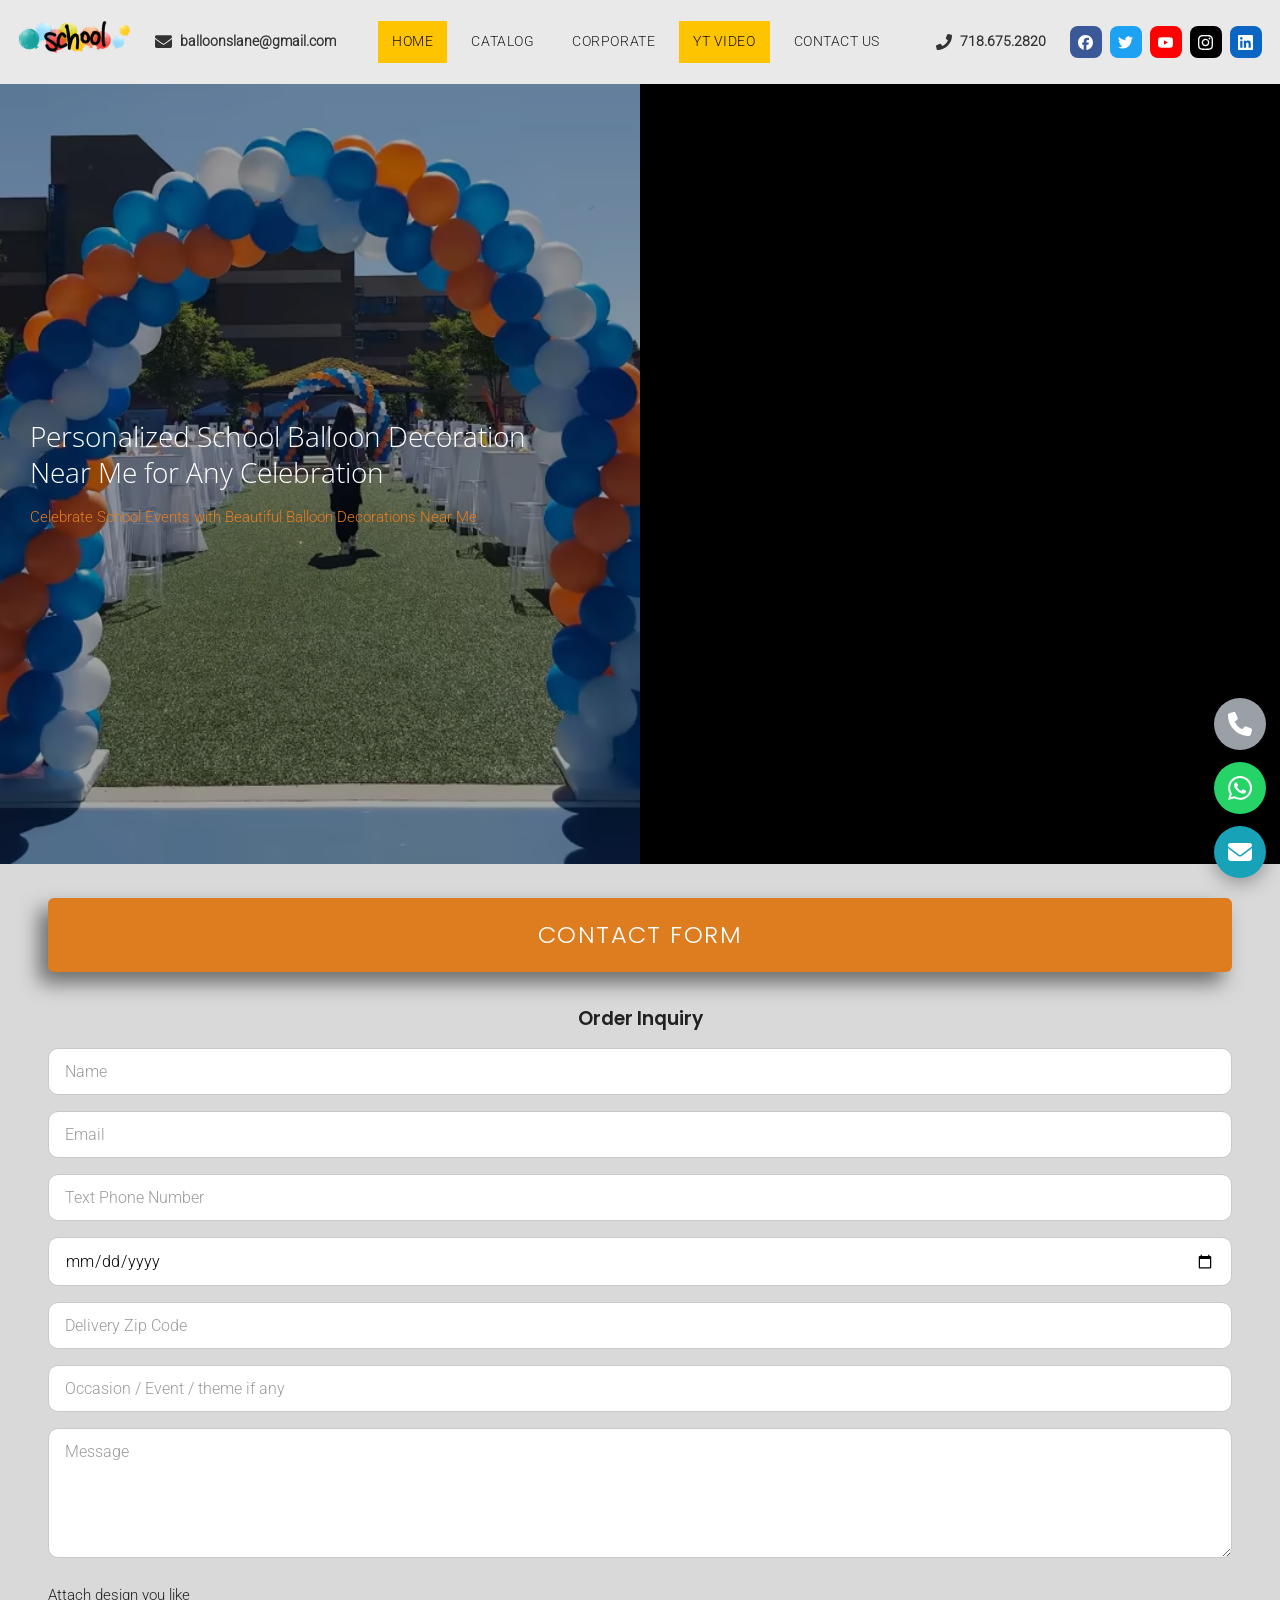
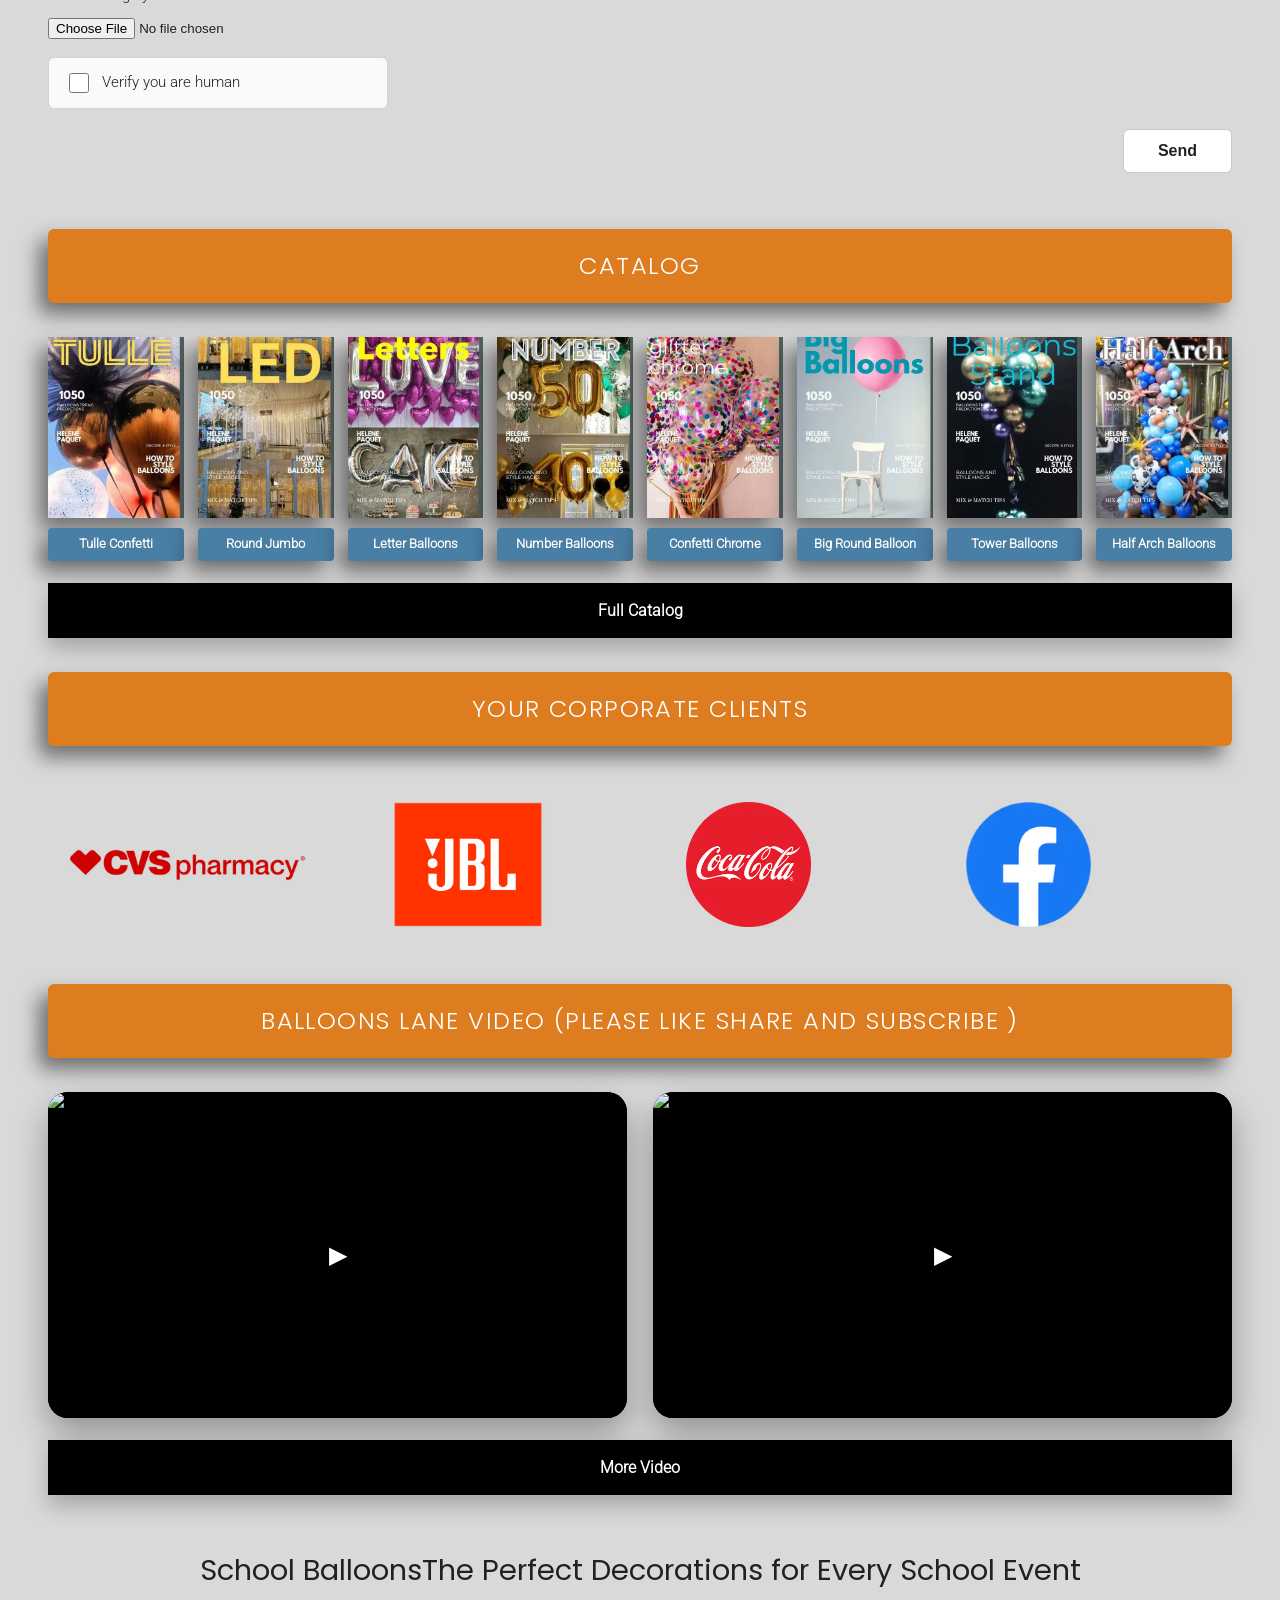
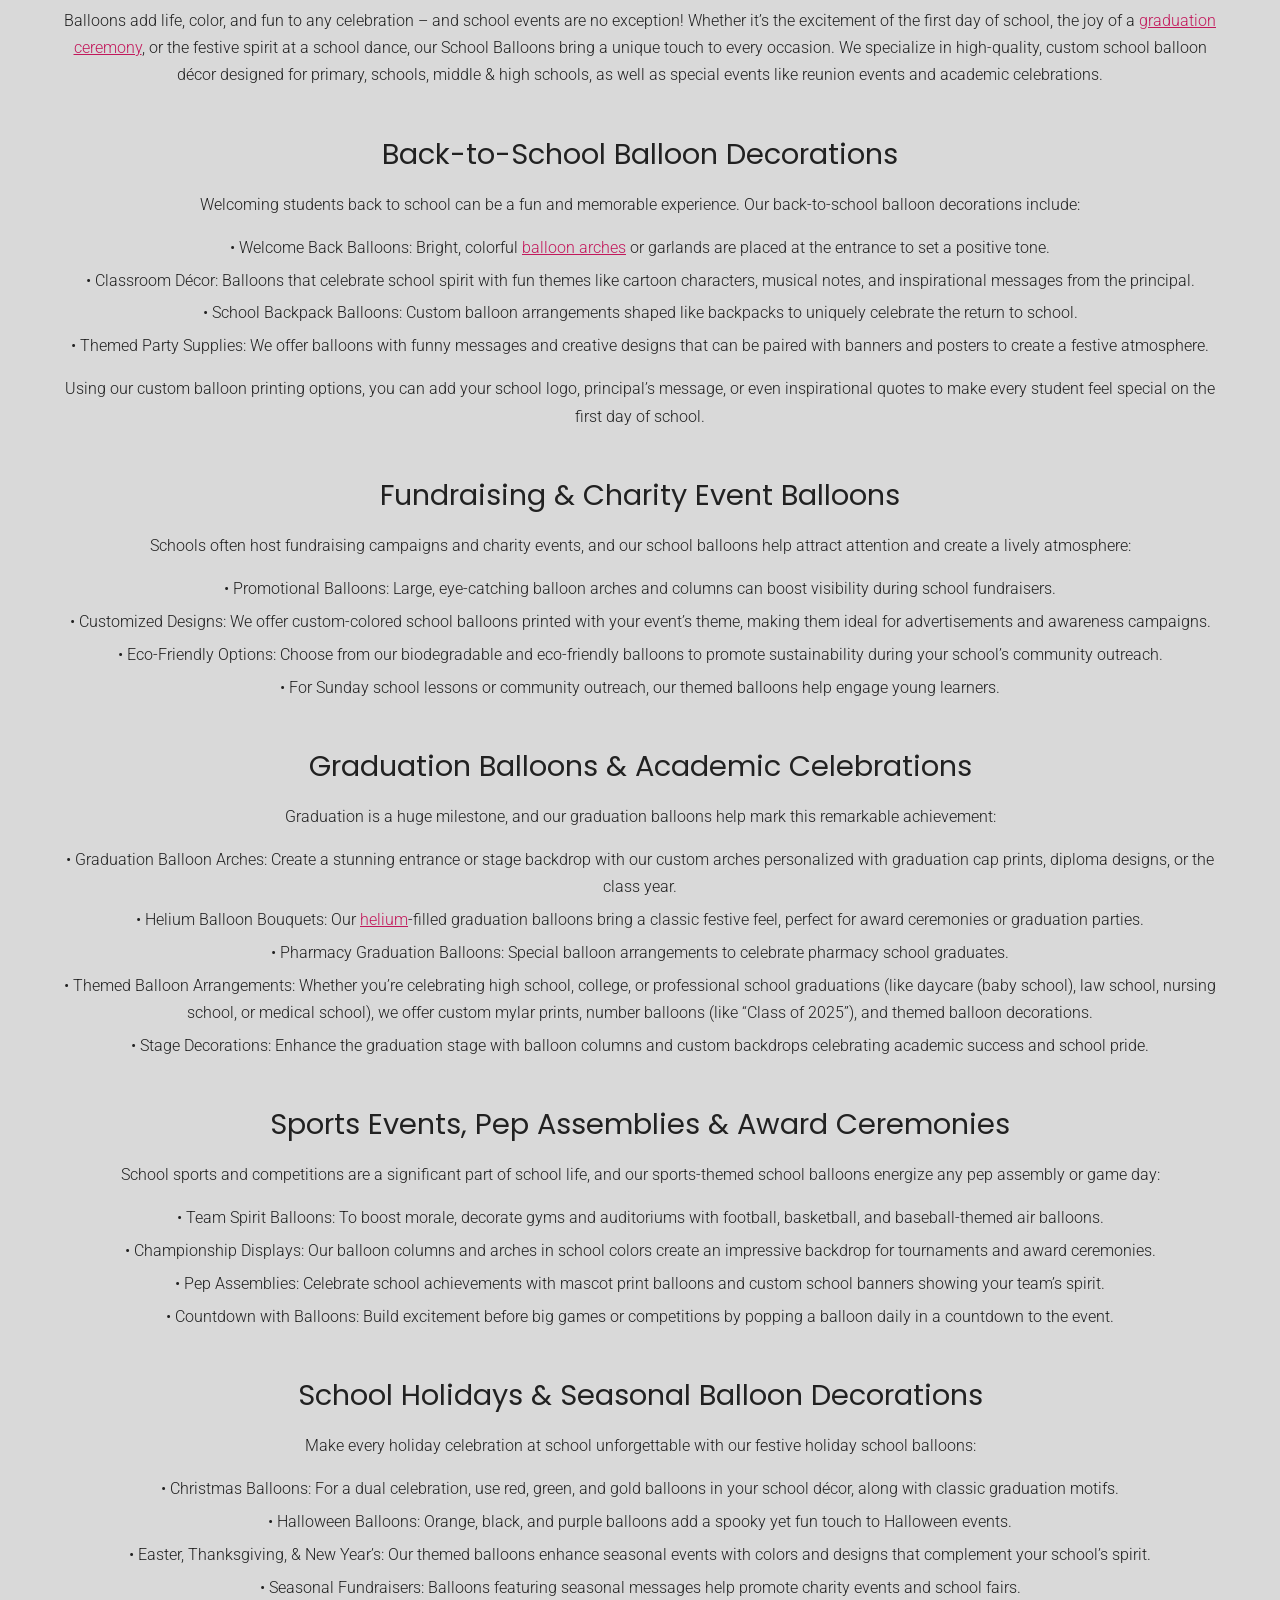
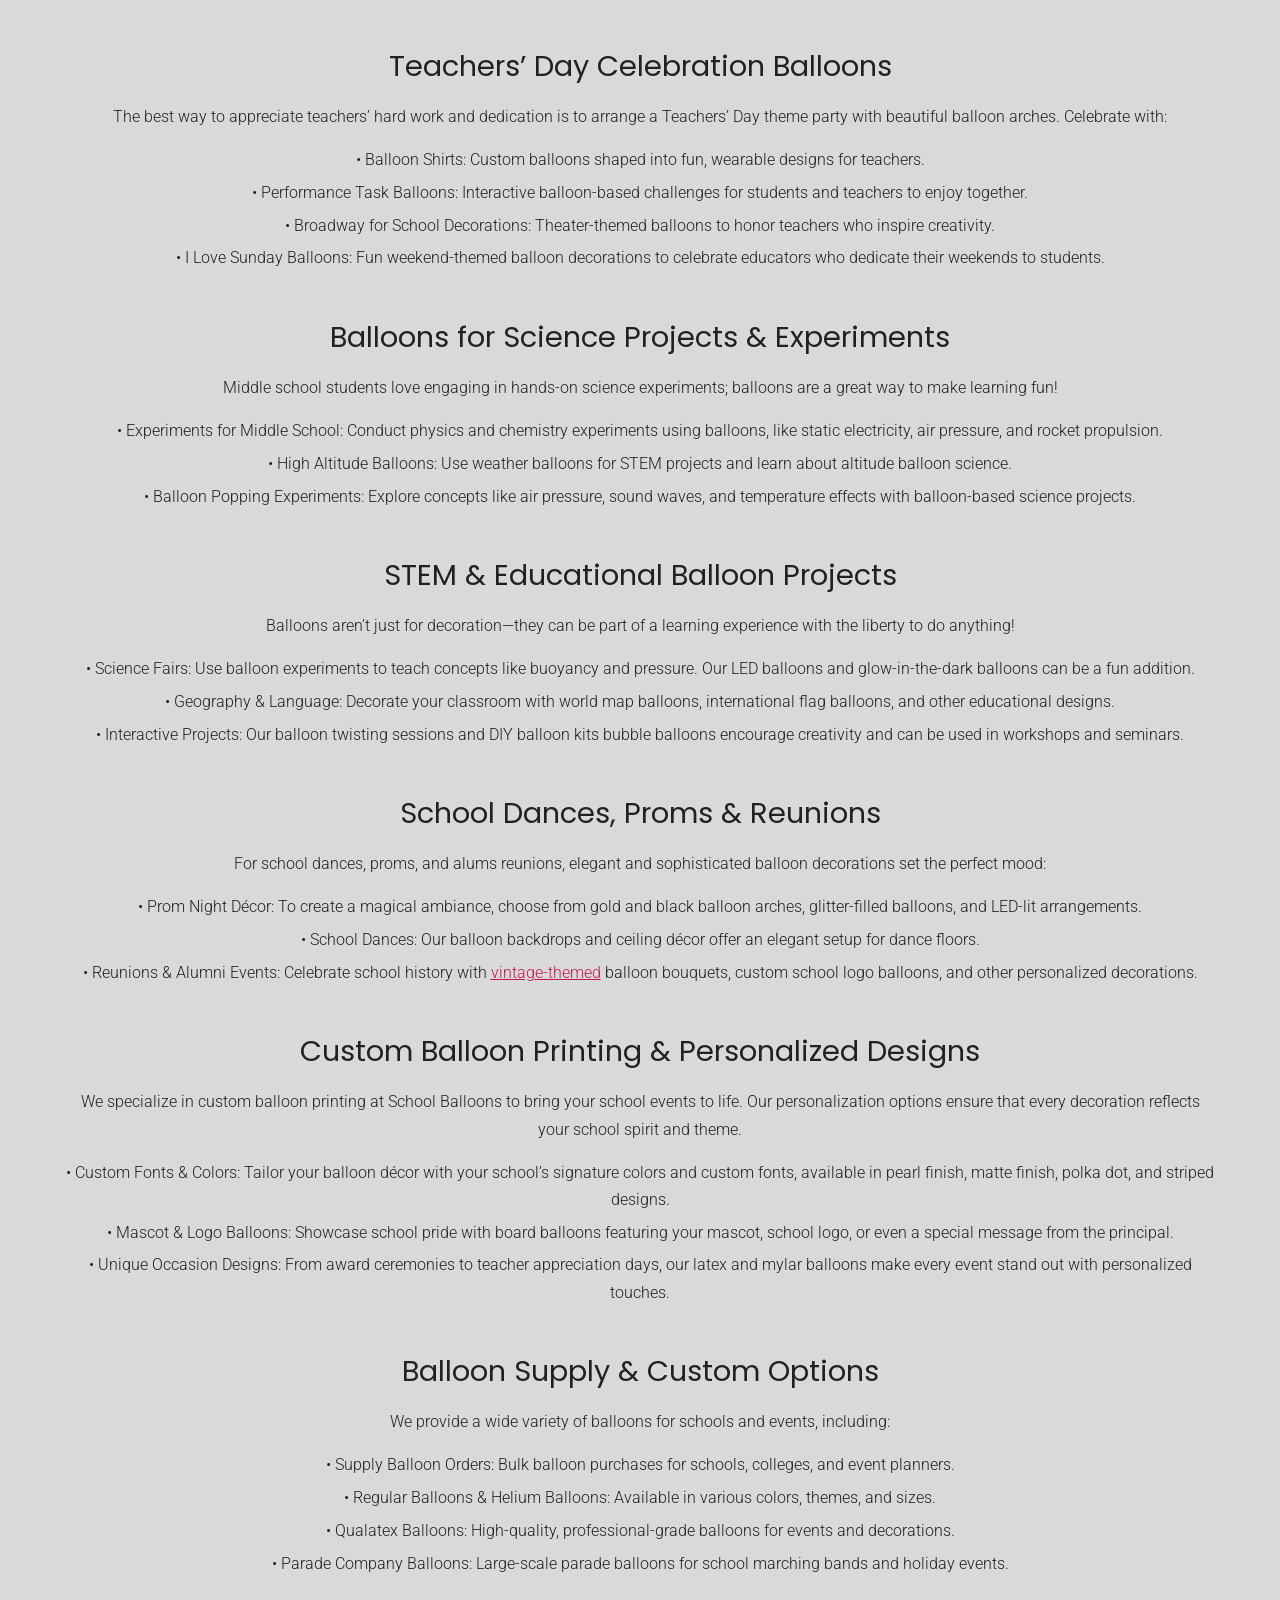
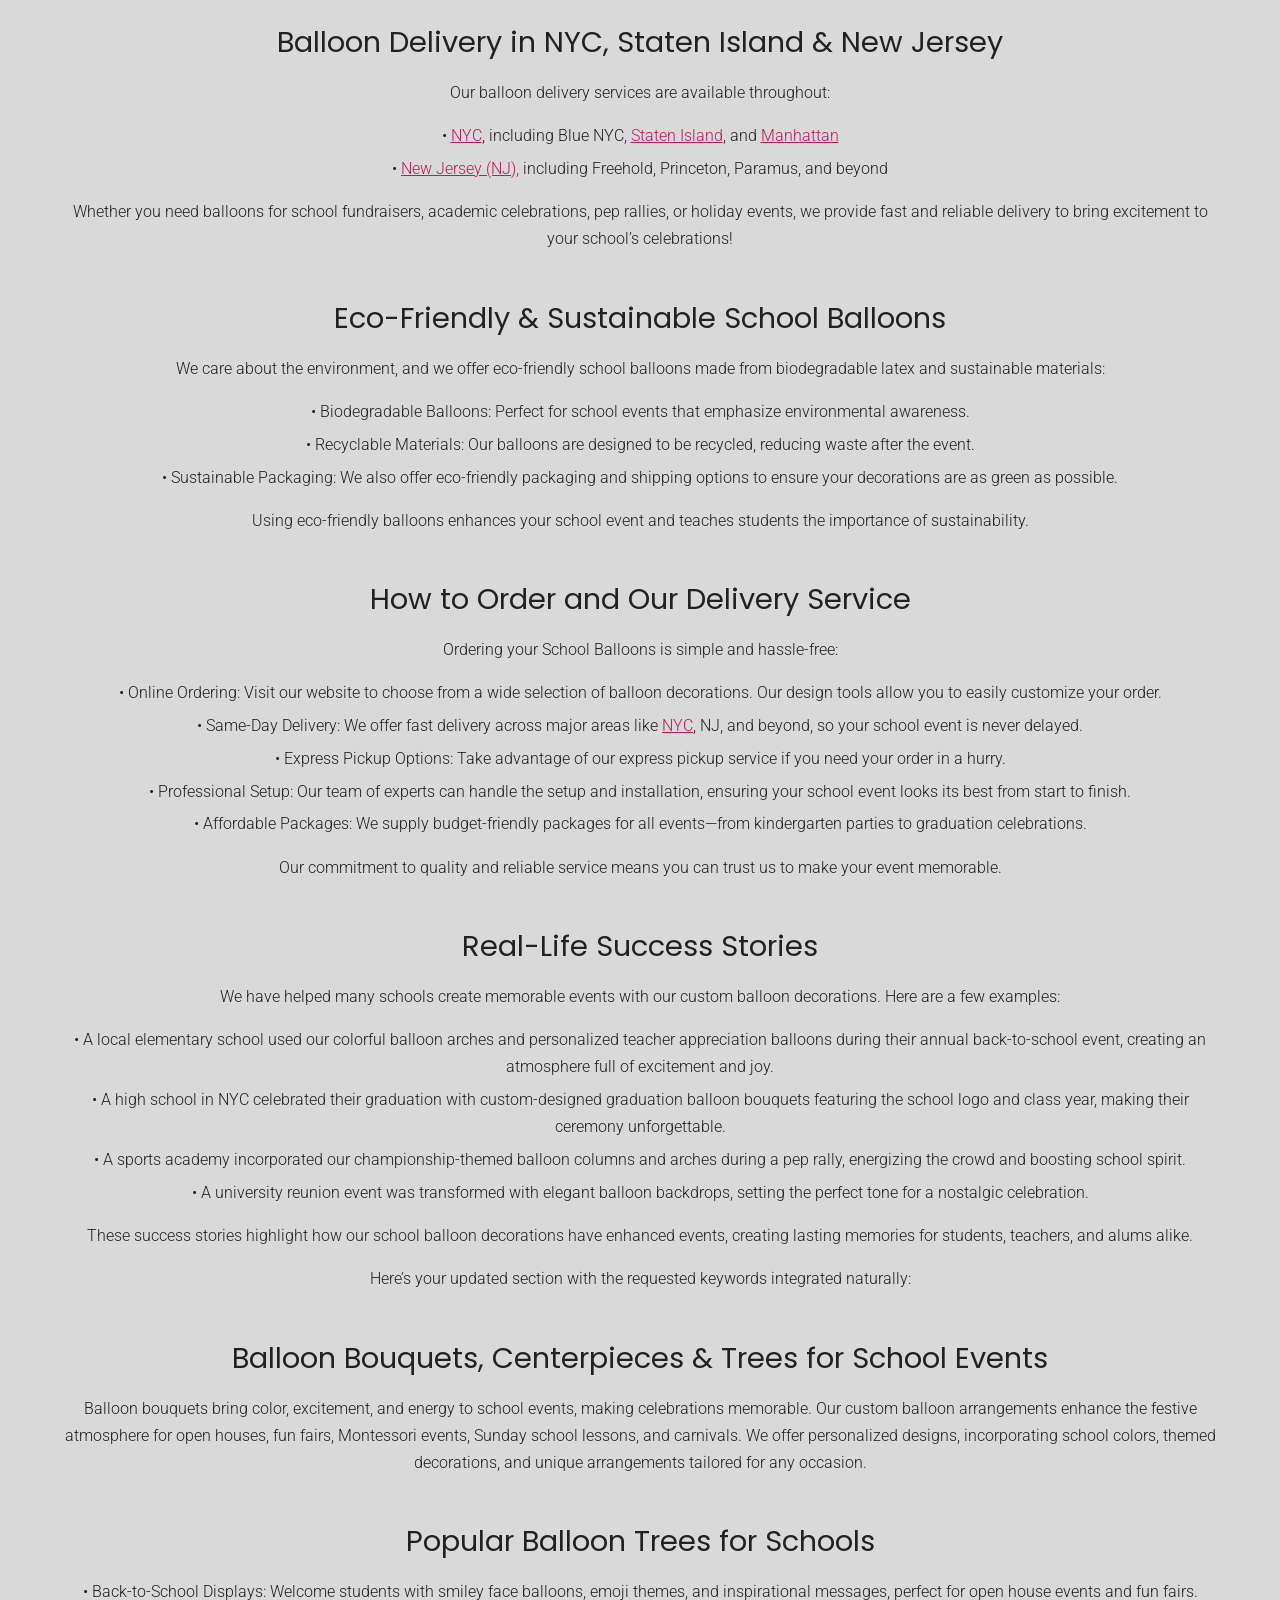
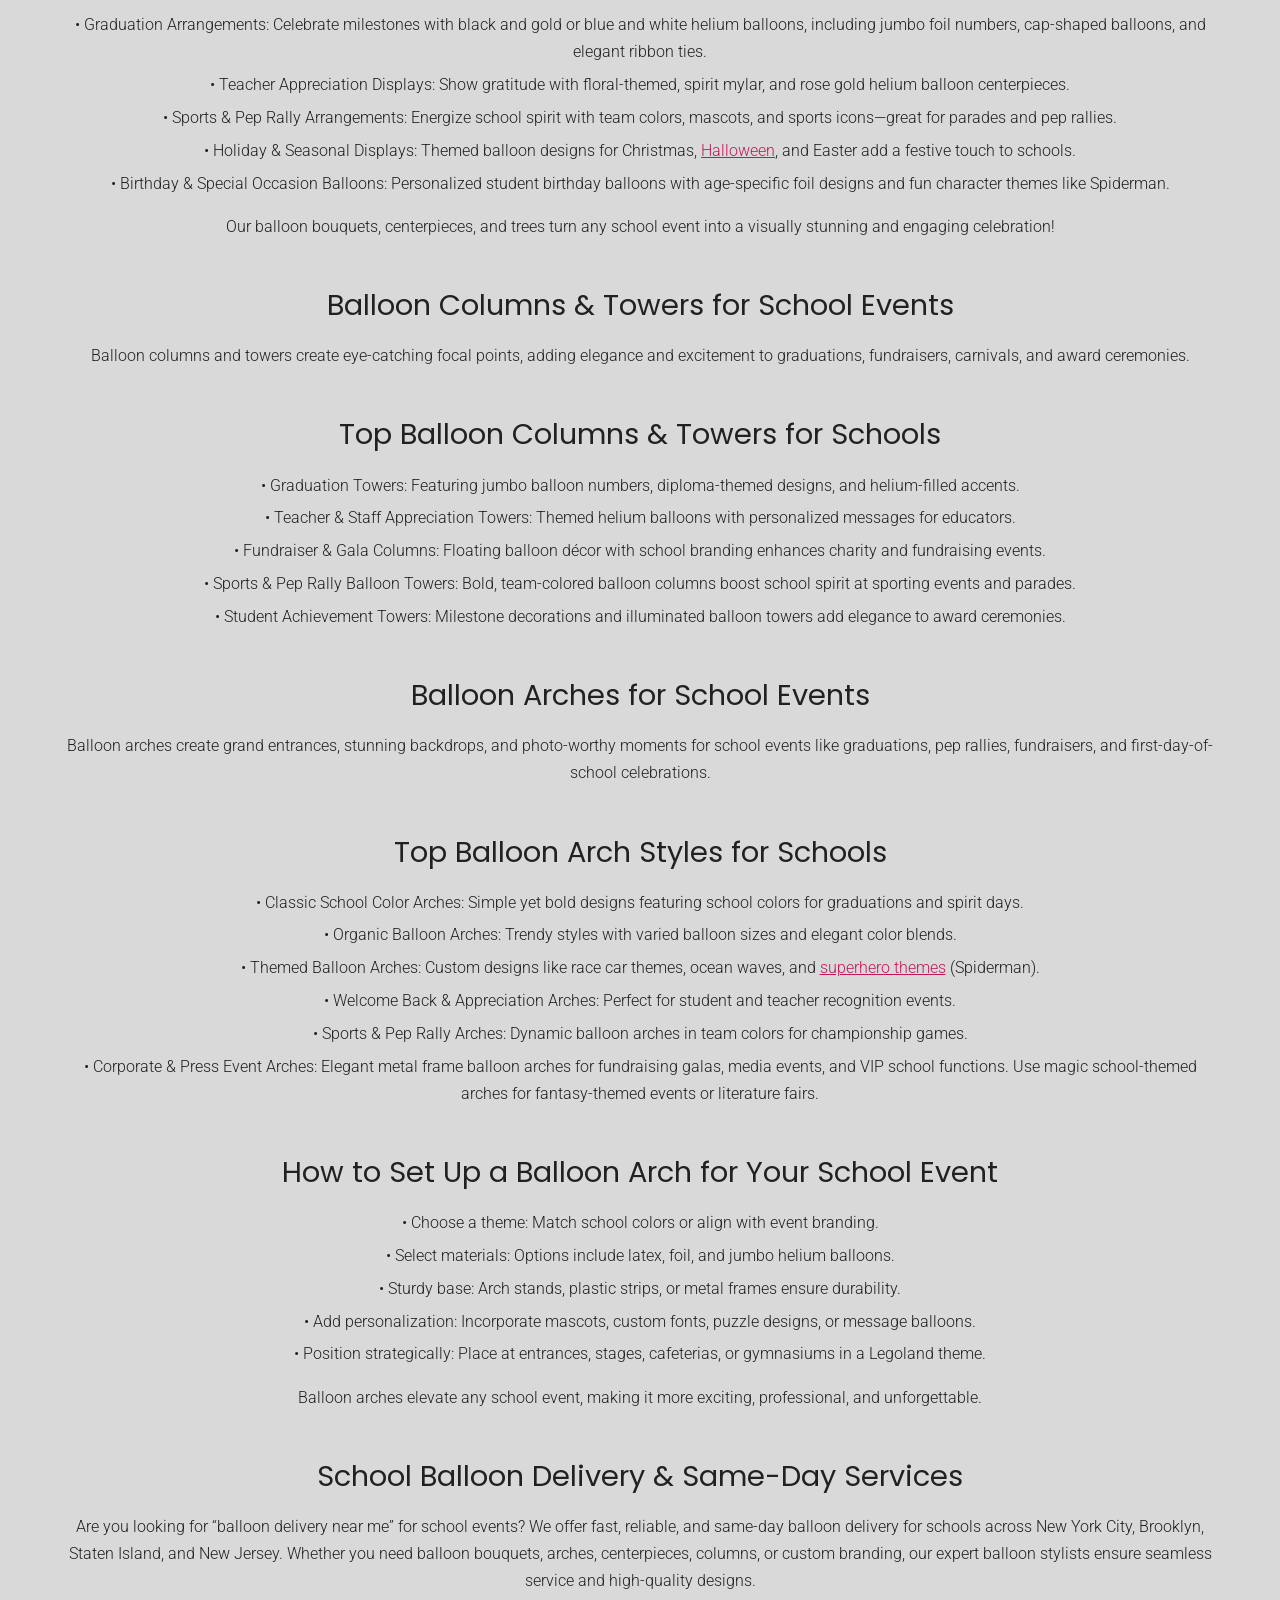
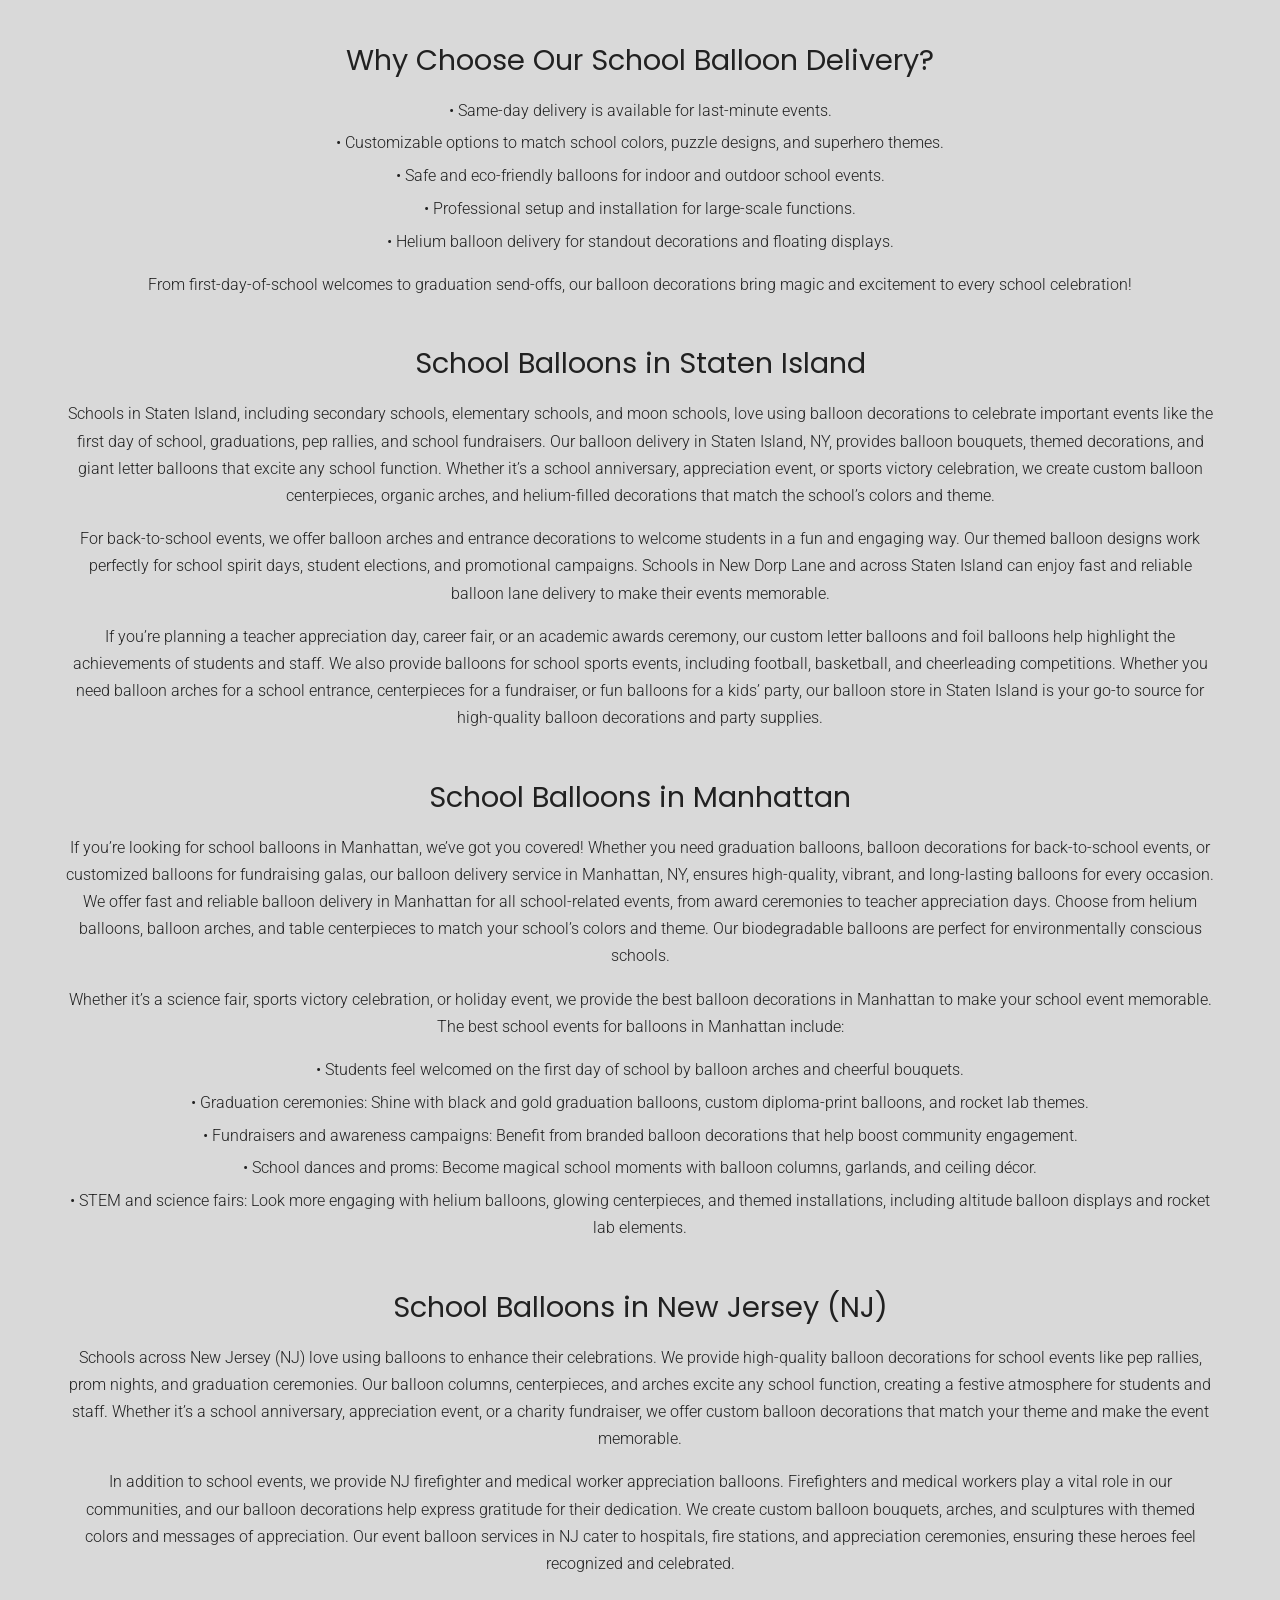
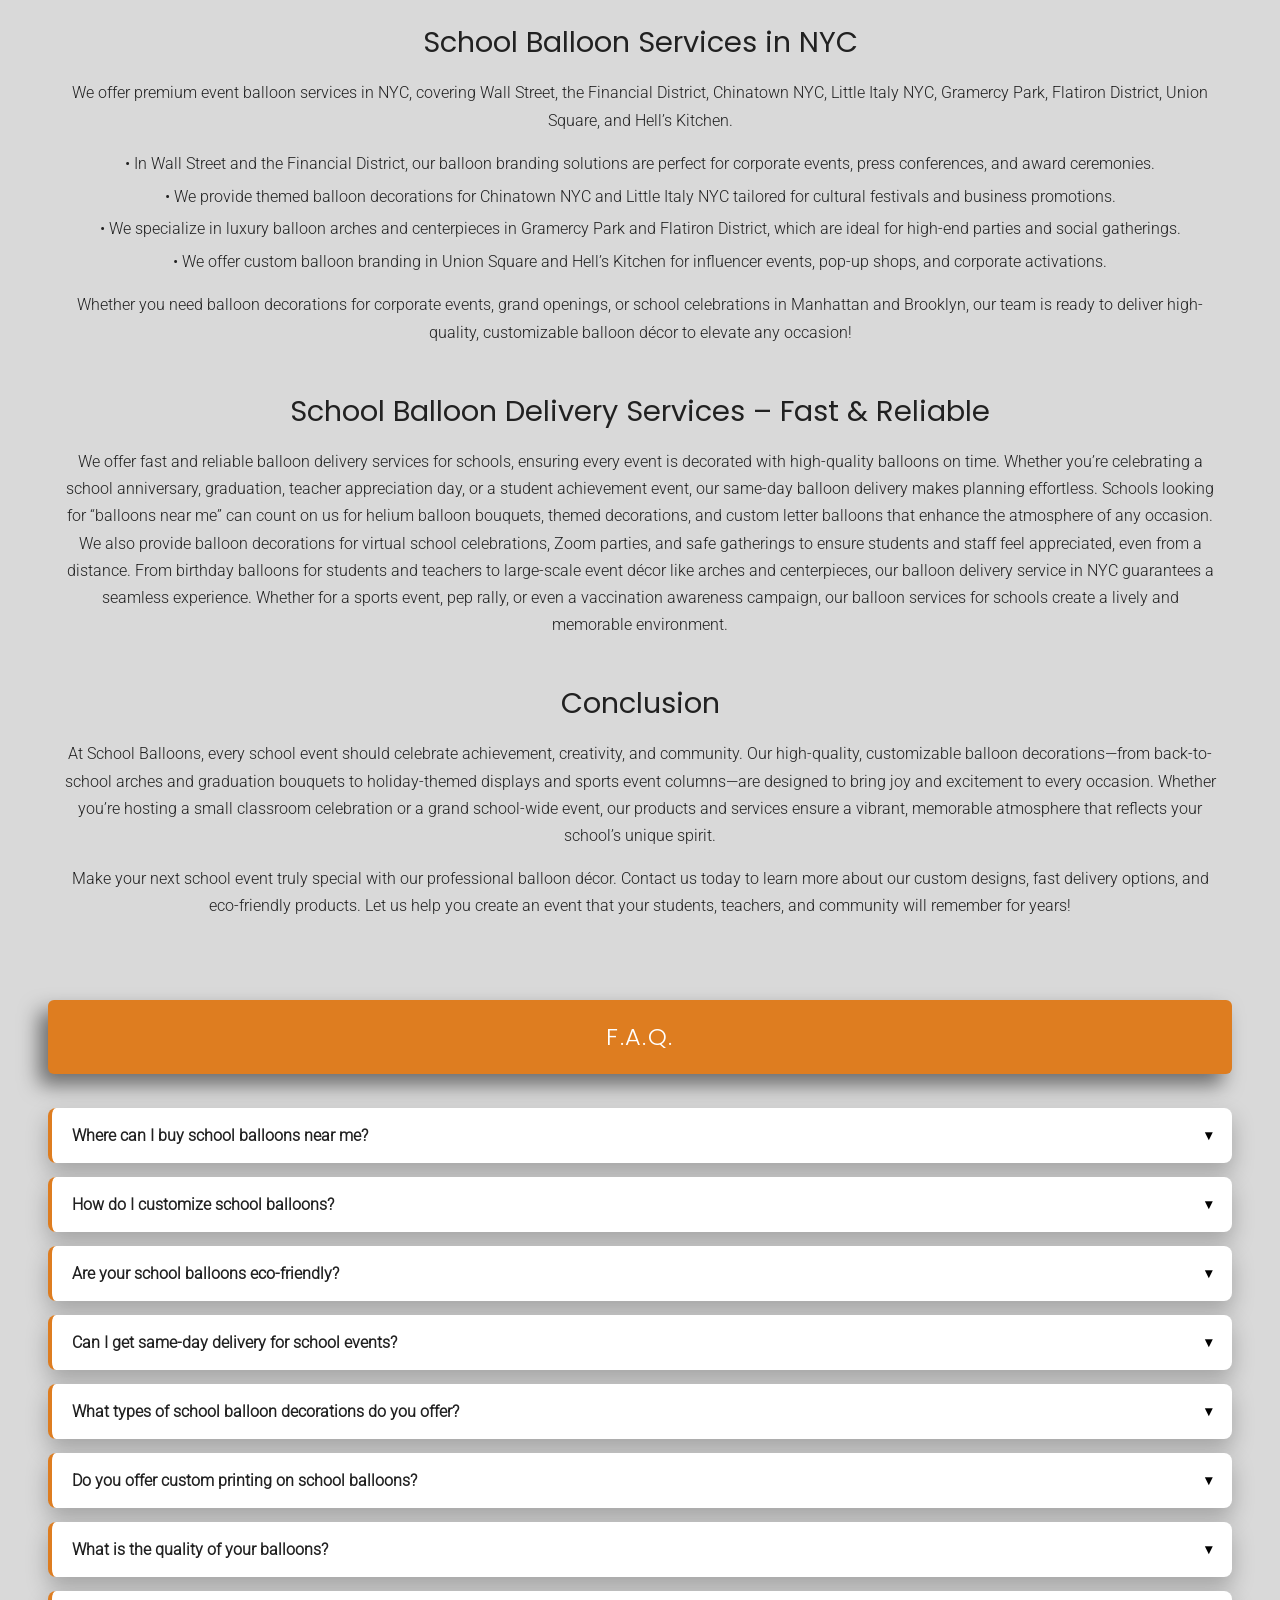
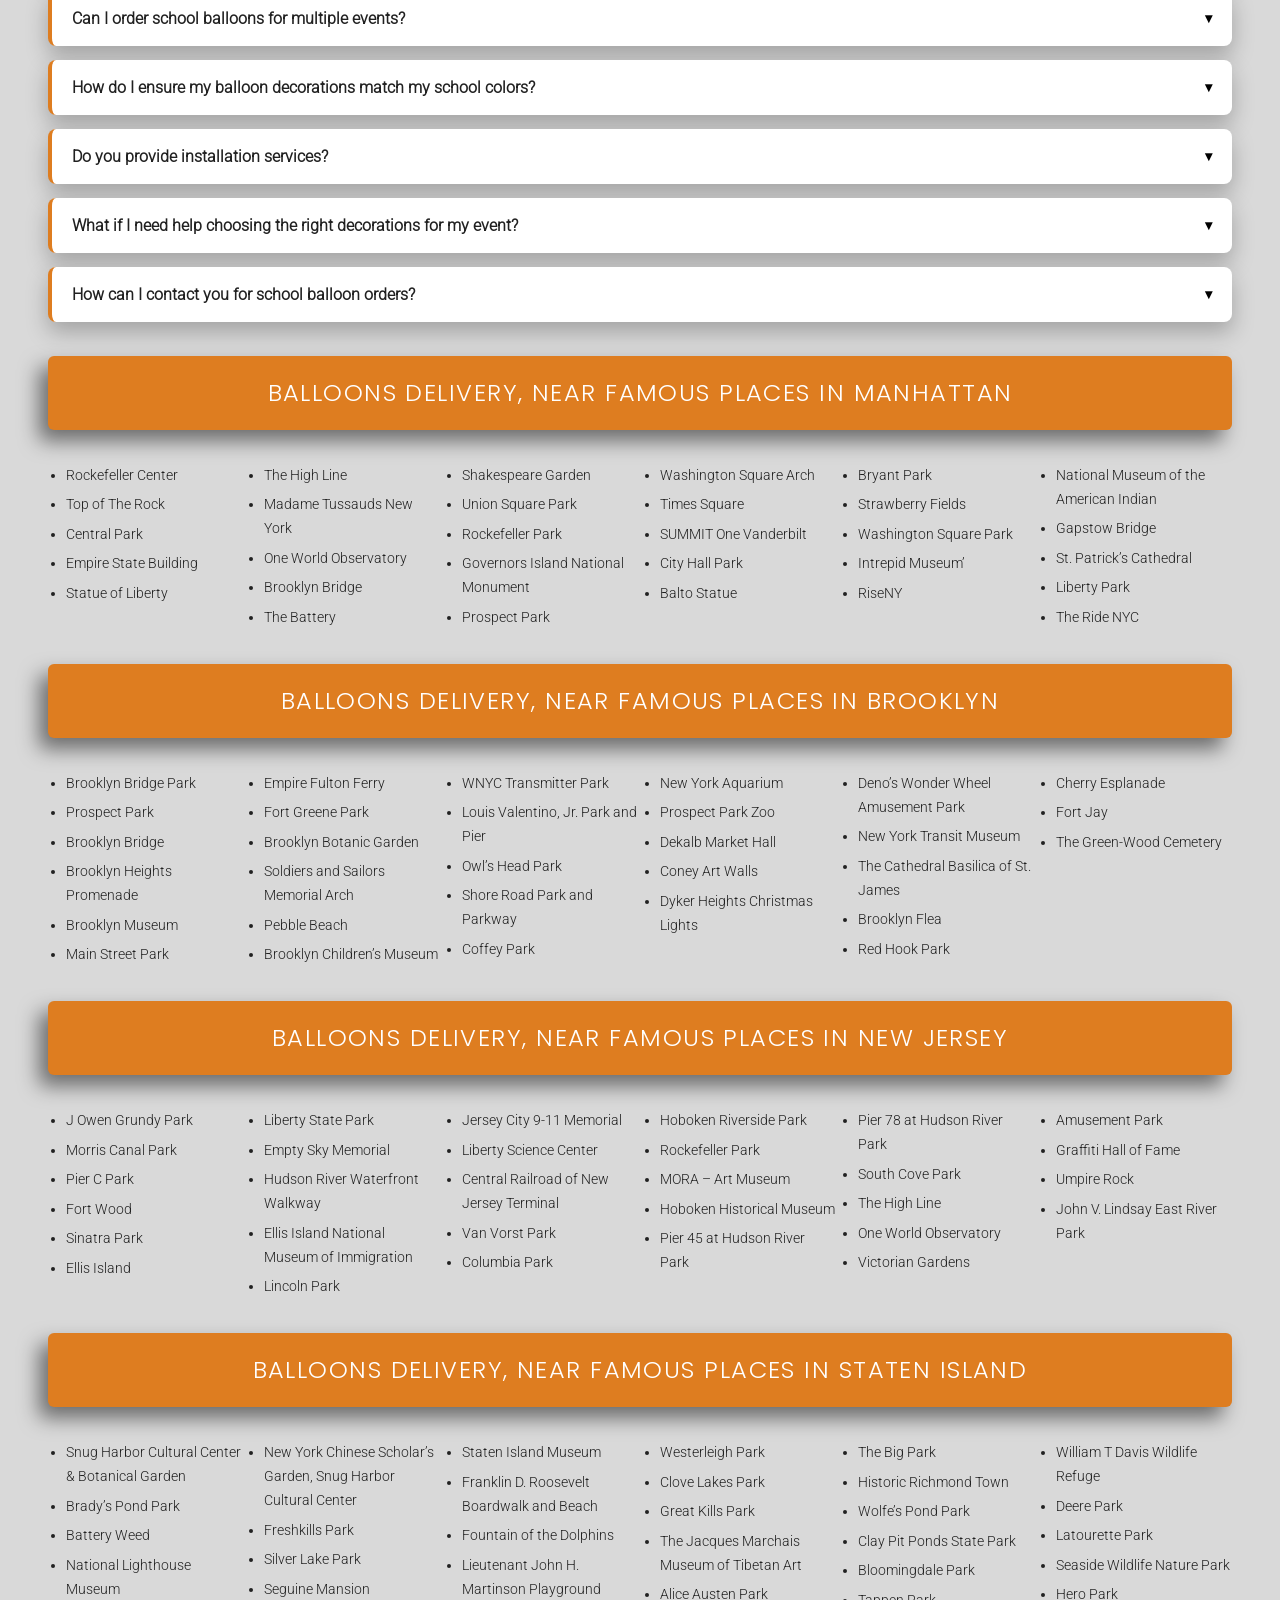
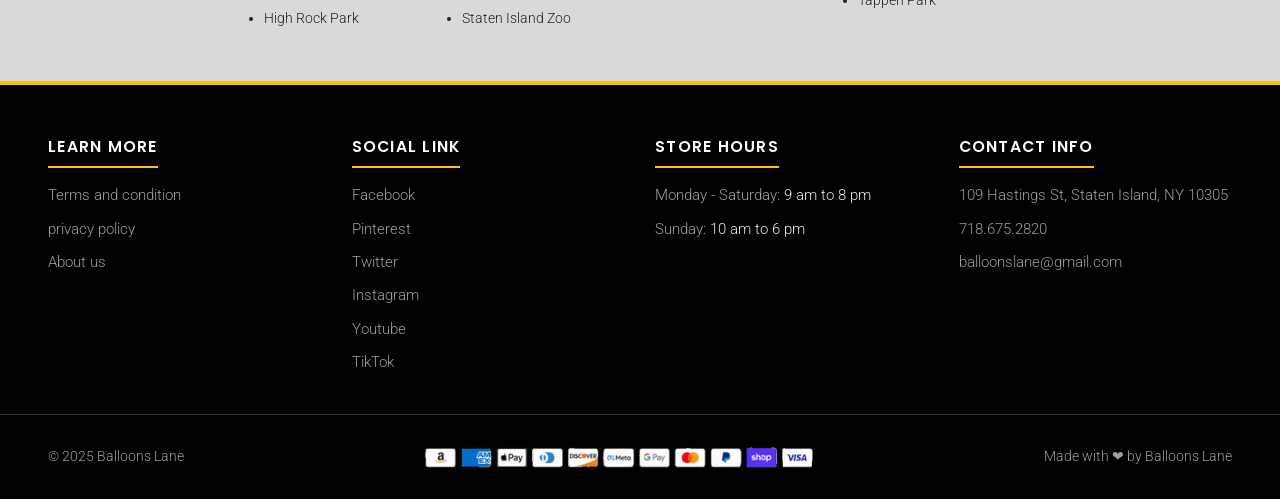
==== commit 92980d5b: "Import website package" ====
--- a/index.html
+++ b/index.html
@@ -1,5 +1,6 @@
-<!DOCTYPE html><html lang="en"> <head><meta charset="utf-8"><meta name="viewport" content="width=device-width, initial-scale=1"><title>Best School Balloon Decoration Near Me | Classroom &amp; Event Decor</title><meta name="description" content="School balloon decoration near me for classroom and school events — custom balloon bouquets, arches, columns and centrepieces with same-day delivery in NYC, Staten Island and New Jersey."><meta name="robots" content="index, follow"><link rel="canonical" href="https://schoolballoondecorationnearme.com/"><meta property="og:type" content="website"><meta property="og:title" content="Best School Balloon Decoration Near Me | Classroom &#38; Event Decor"><meta property="og:description" content="School balloon decoration near me for classroom and school events — custom balloon bouquets, arches, columns and centrepieces with same-day delivery in NYC, Staten Island and New Jersey."><meta property="og:url" content="https://schoolballoondecorationnearme.com/"><meta property="og:image" content="https://schoolballoondecorationnearme.com/images/school-balloon-arch-outdoor-event.avif"><meta name="twitter:card" content="summary_large_image"><link rel="icon" href="/favicon.ico" sizes="any"><link rel="icon" type="image/png" href="/images/favicon-512.png"><link rel="apple-touch-icon" href="/images/apple-touch-icon.png"><link rel="preload" as="font" type="font/woff2" href="/fonts/roboto-300-latin.woff2" crossorigin fetchpriority="high"><link rel="preload" as="font" type="font/woff2" href="/fonts/open-sans-300-latin.woff2" crossorigin fetchpriority="high"><link rel="preload" as="image" type="image/avif" href="/images/school-balloon-arch-outdoor-event.avif" fetchpriority="high"><link rel="stylesheet" href="/_astro/catalog.BS8BhzfD.css">
-<style>.hero-photo[data-astro-cid-ewxirvlt]{position:absolute;inset:0;z-index:0}.hero-photo[data-astro-cid-ewxirvlt] img[data-astro-cid-ewxirvlt]{width:100%;height:100%;object-fit:cover;object-position:center 20%;display:block}.hero-left[data-astro-cid-ewxirvlt]:before{z-index:1;background:#00000059}.hero-left-text[data-astro-cid-ewxirvlt]{z-index:2}.hero-right[data-astro-cid-ewxirvlt] iframe[data-astro-cid-ewxirvlt]{position:absolute;top:50%;left:50%;transform:translate(-50%,-50%) scale(1.4);width:auto;height:100%;min-width:100%;min-height:100%;max-width:none;aspect-ratio:16/9;border:0}.verify-row[data-astro-cid-gadahxkm]{display:flex;align-items:center;border:1px solid #d3d3d3;border-radius:6px;background:#fafafa;padding:12px 16px;margin:6px 0 20px;max-width:340px}.verify-row[data-astro-cid-gadahxkm] label[data-astro-cid-gadahxkm]{display:flex;align-items:center;gap:10px;font-weight:400;margin:0;cursor:pointer}.verify-row[data-astro-cid-gadahxkm] input[data-astro-cid-gadahxkm]{width:20px;height:20px}
-</style></head><body> <header class="site-header"> <div class="header-inner"> <a class="brand" href="/" aria-label="School Balloon Decoration Near Me home"> <img src="/_astro/school-balloon-decoration-logo.eli8VKUa_Z29Kh0W.avif" alt="School balloon decoration logo with colorful balloons" loading="eager" fetchpriority="high" decoding="async" width="170" height="96"> </a> <div class="header-contact header-contact-email"> <svg aria-hidden="true" viewBox="0 0 512 512" width="17" height="17" fill="#333" xmlns="http://www.w3.org/2000/svg"><path d="M502.3 190.8c3.9-3.1 9.7-.2 9.7 4.7V400c0 26.5-21.5 48-48 48H48c-26.5 0-48-21.5-48-48V195.6c0-5 5.7-7.8 9.7-4.7 22.4 17.4 52.1 39.5 154.1 113.6 21.1 15.4 56.7 47.8 92.2 47.6 35.7.3 72-32.8 92.3-47.6 102-74.1 131.6-96.3 154-113.7zM256 320c23.2.4 56.6-29.2 73.4-41.4 132.7-96.3 142.8-104.7 173.4-128.7 5.8-4.5 9.2-11.5 9.2-18.9v-19c0-26.5-21.5-48-48-48H48C21.5 64 0 85.5 0 112v19c0 7.4 3.4 14.3 9.2 18.9 30.6 23.9 40.7 32.4 173.4 128.7 16.8 12.2 50.2 41.8 73.4 41.4z"></path></svg> <a href="mailto:balloonslane@gmail.com"><span class="hide-m">balloonslane@gmail.com</span><span style="display:none">mail</span></a> </div> <button class="nav-toggle" type="button" aria-label="Open menu" aria-expanded="false" aria-controls="mainNav">☰</button> <nav class="main-nav" id="mainNav" aria-label="Main navigation"> <a href="/" class="active" >Home</a> <a href="/catalog/" class="" >Catalog</a> <a href="/#corpor" class="" data-spy-link>Corporate</a> <a href="/#ytvideo" class="" data-spy-link>YT Video</a> <a href="/contact-us/" class="" >Contact Us</a> </nav> <div class="header-contact header-contact-phone"> <svg aria-hidden="true" viewBox="0 0 512 512" width="16" height="16" fill="#333" xmlns="http://www.w3.org/2000/svg"><path d="M493.4 24.6l-104-24c-11.3-2.6-22.9 3.3-27.5 13.9l-48 112c-4.2 9.8-1.4 21.3 6.9 28l60.6 49.6c-36 76.7-98.9 140.5-177.2 177.2l-49.6-60.6c-6.8-8.3-18.2-11.1-28-6.9l-112 48C3.9 366.5-2 378.1.6 389.4l24 104C27.1 504.2 36.7 512 48 512c256.1 0 464-207.5 464-464 0-11.2-7.7-20.9-18.6-23.4z"></path></svg> <a href="tel:7186752820">718.675.2820</a> </div> <div class="header-social" aria-label="Social links"> <a href="https://www.facebook.com/balloonslane/" target="_blank" rel="noopener" aria-label="Facebook"><img src="/images/social/facebook.svg" alt="" width="15" height="15" aria-hidden="true"></a> <a href="https://twitter.com/balloonslane" target="_blank" rel="noopener" aria-label="Twitter"><img src="/images/social/twitter.svg" alt="" width="15" height="15" aria-hidden="true"></a> <a href="https://www.youtube.com/channel/UCdsIWq3AVAGaRpFoQ8-T3CA" target="_blank" rel="noopener" aria-label="YouTube"><img src="/images/social/youtube.svg" alt="" width="15" height="15" aria-hidden="true"></a> <a href="https://www.instagram.com/balloonslane2/" target="_blank" rel="noopener" aria-label="Instagram"><img src="/images/social/instagram.svg" alt="" width="15" height="15" aria-hidden="true"></a> <a href="https://www.linkedin.com/in/balloonslane/" target="_blank" rel="noopener" aria-label="LinkedIn"><img src="/images/social/linkedin.svg" alt="" width="15" height="15" aria-hidden="true"></a> </div> </div> </header>  <main> <!-- Hero, done properly:
+<!DOCTYPE html><html lang="en"> <head><meta charset="utf-8"><meta name="viewport" content="width=device-width, initial-scale=1"><title>Best School Balloon Decoration Near Me | Classroom &amp; Event Decor</title><meta name="description" content="School balloon decoration near me for classroom and school events — custom balloon bouquets, arches, columns and centrepieces with same-day delivery in NYC, Staten Island and New Jersey."><meta name="robots" content="index, follow"><link rel="canonical" href="https://schoolballoondecorationnearme.com/"><meta property="og:type" content="website"><meta property="og:title" content="Best School Balloon Decoration Near Me | Classroom &#38; Event Decor"><meta property="og:description" content="School balloon decoration near me for classroom and school events — custom balloon bouquets, arches, columns and centrepieces with same-day delivery in NYC, Staten Island and New Jersey."><meta property="og:url" content="https://schoolballoondecorationnearme.com/"><meta property="og:image" content="https://schoolballoondecorationnearme.com/images/school-balloon-arch-outdoor-event.avif"><meta name="twitter:card" content="summary_large_image"><link rel="icon" href="/favicon.ico" sizes="any"><link rel="icon" type="image/png" href="/images/favicon-512.png"><link rel="apple-touch-icon" href="/images/apple-touch-icon.png"><link rel="preload" as="font" type="font/woff2" href="/fonts/roboto-300-latin.woff2" crossorigin fetchpriority="high"><link rel="preload" as="font" type="font/woff2" href="/fonts/open-sans-300-latin.woff2" crossorigin fetchpriority="high"><link rel="preload" as="image" type="image/avif" href="/images/school-balloon-arch-outdoor-event-mobile.avif" media="(max-width:767px)" fetchpriority="high">
+  <link rel="preload" as="image" type="image/avif" href="/images/school-balloon-arch-outdoor-event.avif" media="(min-width:768px)" fetchpriority="high"><style>@font-face{font-family:Open Sans;font-style:normal;font-weight:300;font-display:swap;src:url(/fonts/open-sans-300-latin-ext.woff2) format("woff2");unicode-range:U+0100-02BA,U+02BD-02C5,U+02C7-02CC,U+02CE-02D7,U+02DD-02FF,U+0304,U+0308,U+0329,U+1D00-1DBF,U+1E00-1E9F,U+1EF2-1EFF,U+2020,U+20A0-20AB,U+20AD-20C4,U+2113,U+2C60-2C7F,U+A720-A7FF}@font-face{font-family:Open Sans;font-style:normal;font-weight:300;font-display:swap;src:url(/fonts/open-sans-300-latin.woff2) format("woff2");unicode-range:U+0000-00FF,U+0131,U+0152-0153,U+02BB-02BC,U+02C6,U+02DA,U+02DC,U+0304,U+0308,U+0329,U+2000-206F,U+20AC,U+2122,U+2191,U+2193,U+2212,U+2215,U+FEFF,U+FFFD}@font-face{font-family:Poppins;font-style:normal;font-weight:300;font-display:swap;src:url(/fonts/poppins-300-latin-ext.woff2) format("woff2");unicode-range:U+0100-02BA,U+02BD-02C5,U+02C7-02CC,U+02CE-02D7,U+02DD-02FF,U+0304,U+0308,U+0329,U+1D00-1DBF,U+1E00-1E9F,U+1EF2-1EFF,U+2020,U+20A0-20AB,U+20AD-20C4,U+2113,U+2C60-2C7F,U+A720-A7FF}@font-face{font-family:Poppins;font-style:normal;font-weight:300;font-display:swap;src:url(/fonts/poppins-300-latin.woff2) format("woff2");unicode-range:U+0000-00FF,U+0131,U+0152-0153,U+02BB-02BC,U+02C6,U+02DA,U+02DC,U+0304,U+0308,U+0329,U+2000-206F,U+20AC,U+2122,U+2191,U+2193,U+2212,U+2215,U+FEFF,U+FFFD}@font-face{font-family:Poppins;font-style:normal;font-weight:400;font-display:swap;src:url(/fonts/poppins-400-latin-ext.woff2) format("woff2");unicode-range:U+0100-02BA,U+02BD-02C5,U+02C7-02CC,U+02CE-02D7,U+02DD-02FF,U+0304,U+0308,U+0329,U+1D00-1DBF,U+1E00-1E9F,U+1EF2-1EFF,U+2020,U+20A0-20AB,U+20AD-20C4,U+2113,U+2C60-2C7F,U+A720-A7FF}@font-face{font-family:Poppins;font-style:normal;font-weight:400;font-display:swap;src:url(/fonts/poppins-400-latin.woff2) format("woff2");unicode-range:U+0000-00FF,U+0131,U+0152-0153,U+02BB-02BC,U+02C6,U+02DA,U+02DC,U+0304,U+0308,U+0329,U+2000-206F,U+20AC,U+2122,U+2191,U+2193,U+2212,U+2215,U+FEFF,U+FFFD}@font-face{font-family:Poppins;font-style:normal;font-weight:500;font-display:swap;src:url(/fonts/poppins-500-latin-ext.woff2) format("woff2");unicode-range:U+0100-02BA,U+02BD-02C5,U+02C7-02CC,U+02CE-02D7,U+02DD-02FF,U+0304,U+0308,U+0329,U+1D00-1DBF,U+1E00-1E9F,U+1EF2-1EFF,U+2020,U+20A0-20AB,U+20AD-20C4,U+2113,U+2C60-2C7F,U+A720-A7FF}@font-face{font-family:Poppins;font-style:normal;font-weight:500;font-display:swap;src:url(/fonts/poppins-500-latin.woff2) format("woff2");unicode-range:U+0000-00FF,U+0131,U+0152-0153,U+02BB-02BC,U+02C6,U+02DA,U+02DC,U+0304,U+0308,U+0329,U+2000-206F,U+20AC,U+2122,U+2191,U+2193,U+2212,U+2215,U+FEFF,U+FFFD}@font-face{font-family:Poppins;font-style:normal;font-weight:600;font-display:swap;src:url(/fonts/poppins-600-latin-ext.woff2) format("woff2");unicode-range:U+0100-02BA,U+02BD-02C5,U+02C7-02CC,U+02CE-02D7,U+02DD-02FF,U+0304,U+0308,U+0329,U+1D00-1DBF,U+1E00-1E9F,U+1EF2-1EFF,U+2020,U+20A0-20AB,U+20AD-20C4,U+2113,U+2C60-2C7F,U+A720-A7FF}@font-face{font-family:Poppins;font-style:normal;font-weight:600;font-display:swap;src:url(/fonts/poppins-600-latin.woff2) format("woff2");unicode-range:U+0000-00FF,U+0131,U+0152-0153,U+02BB-02BC,U+02C6,U+02DA,U+02DC,U+0304,U+0308,U+0329,U+2000-206F,U+20AC,U+2122,U+2191,U+2193,U+2212,U+2215,U+FEFF,U+FFFD}@font-face{font-family:Roboto;font-style:normal;font-weight:300;font-display:swap;src:url(/fonts/roboto-300-latin-ext.woff2) format("woff2");unicode-range:U+0100-02BA,U+02BD-02C5,U+02C7-02CC,U+02CE-02D7,U+02DD-02FF,U+0304,U+0308,U+0329,U+1D00-1DBF,U+1E00-1E9F,U+1EF2-1EFF,U+2020,U+20A0-20AB,U+20AD-20C4,U+2113,U+2C60-2C7F,U+A720-A7FF}@font-face{font-family:Roboto;font-style:normal;font-weight:300;font-display:swap;src:url(/fonts/roboto-300-latin.woff2) format("woff2");unicode-range:U+0000-00FF,U+0131,U+0152-0153,U+02BB-02BC,U+02C6,U+02DA,U+02DC,U+0304,U+0308,U+0329,U+2000-206F,U+20AC,U+2122,U+2191,U+2193,U+2212,U+2215,U+FEFF,U+FFFD}:root{--yellow:#FFC400;--yellow-dark:#E0A800;--header-gray:#DE7D20;--body-gray:#D9D9D9;--band-gray:#DE7D20;--hero-dark:#1E1E1E;--ink:#212121;--muted:#9E9E9E;--card-blue:#4A7FA5;--link-pink:#C2185B;--black:#000000;--wa-green:#25D366;--teal:#17A2B8;--fab-gray:#9AA0A6;--shadow-soft:0 16px 34px rgba(0,0,0,.32);--shadow-card:0 10px 22px rgba(0,0,0,.25);--shadow-product:-9px 11px 20px 0px rgba(0, 0, 0, .5);--shadow-band:-9px 11px 20px 0px rgba(0, 0, 0, .5);--radius:6px}*{box-sizing:border-box}html{scroll-behavior:smooth}body{margin:0;font-family:Segoe UI,Roboto,Helvetica Neue,Arial,sans-serif;color:var(--ink);background:var(--body-gray);line-height:1.7}h1,h2,h3,h4{line-height:1.35;margin:0 0 .6em;font-family:Poppins,Comfortaa,Segoe UI,sans-serif}img{max-width:100%;height:auto;display:block}a{color:var(--link-pink)}.container{max-width:none;width:100%;margin:0 auto;padding:0 clamp(16px,4vw,48px)}.band{background:var(--band-gray);border-radius:var(--radius);box-shadow:var(--shadow-band);text-align:center;padding:22px 18px;margin:34px auto;max-width:none}.band h2,.band h3{font-family:Poppins,Segoe UI,sans-serif;font-weight:300;text-transform:uppercase;letter-spacing:.06em;margin:0;color:#fff;font-size:24px;line-height:1.25}.band .sub{margin:.4em 0 0;color:#555;font-size:.95rem}.site-header{position:static;top:0;z-index:50;background:var(--header-gray);box-shadow:0 6px 14px #00000059,0 20px 38px #00000080}.header-contact{display:flex;align-items:center;gap:8px;font-size:.9rem;color:#fff}.header-contact a{color:#fff;text-decoration:none;font-weight:600}.main-nav a{text-decoration:none;color:#fff;font-weight:400;font-size:.85rem;text-transform:uppercase;letter-spacing:.04em;padding:9px 14px;border-radius:0;white-space:nowrap;transition:background .2s,color .2s}.main-nav a.active{background:#000;color:#fff;border-radius:8px}.nav-toggle{display:none;margin-left:auto;background:none;border:0;cursor:pointer;font-size:1.7rem;line-height:1;color:#fff;padding:6px 10px}.header-social a{width:32px;height:32px;border-radius:8px;background:#555;color:#fff;display:flex;align-items:center;justify-content:center;text-decoration:none;font-size:.8rem;font-weight:700}.hero-split{display:flex;padding:0;background:#5e5e5e;min-height:780px}.hero-pane{position:relative;width:50%}.hero-left{background:#5e5e5e;display:flex;flex-direction:column;justify-content:center}.hero-left:before{content:"";position:absolute;inset:0;background:#0009}.hero-left-text{position:relative;padding:90px 34px 90px 30px}.hero-left-text h2{font-family:Open Sans,sans-serif;font-size:clamp(22px,1rem + 1.2vw,28px);font-weight:400;color:#fff;line-height:1.3;text-wrap:balance;margin:0;background:transparent;border-radius:0;box-shadow:none}.hero-left-text p{font-family:Roboto,sans-serif;font-size:15px;font-weight:400;color:#e67e22;margin:14px 0 0}.hero-right{overflow:hidden;background:#000}.hero-right video{position:absolute;inset:0;width:100%;height:100%;object-fit:cover;display:block}.video-section{background:#000;padding:40px 20px}.video-single{max-width:none;margin:0 auto;border-radius:18px;overflow:hidden;box-shadow:var(--shadow-soft)}.video-single iframe{width:100%;aspect-ratio:16/9;border:0;display:block}.btn{display:inline-block;border:0;cursor:pointer;text-decoration:none;font-weight:600;line-height:1;text-transform:uppercase;letter-spacing:.05em;border-radius:6px;box-shadow:var(--shadow-card);transition:transform .15s,box-shadow .15s}.btn:hover{transform:translateY(-2px)}.btn-yellow{background:var(--yellow);color:#222;padding:15px 46px;font-size:1rem}.btn-yellow:hover{background:var(--yellow-dark)}.btn-blue{background:var(--card-blue);color:#fff;padding:11px 26px;font-size:.85rem;border-radius:6px;box-shadow:var(--shadow-card)}.btn-wide{display:block;width:85%;margin:26px auto;text-align:center}.inquiry-form{background:transparent;border-radius:0;box-shadow:none;padding:6px 0 10px;max-width:none;margin:0 auto}.inquiry-form .row{display:grid;grid-template-columns:1fr 1fr;gap:16px}.inquiry-form .field{margin-bottom:16px}.inquiry-form label{display:block;font-weight:600;margin-bottom:6px;font-size:.92rem}.inquiry-form ::placeholder{color:#9a9a9a}.inquiry-form input[type=text],.inquiry-form input[type=email],.inquiry-form input[type=tel],.inquiry-form input[type=number],.inquiry-form input[type=date],.inquiry-form select,.inquiry-form textarea{width:100%;padding:13px 16px;border:1px solid #c9c9c9;border-radius:10px;font-size:1rem;font-family:inherit;background:#fff}.inquiry-form textarea{border-radius:10px;min-height:130px;resize:vertical}.inquiry-form input:focus,.inquiry-form select:focus,.inquiry-form textarea:focus{outline:2px solid var(--yellow);border-color:var(--yellow)}.form-note{font-size:.85rem;color:#666;text-align:center;margin-top:12px}.card-grid{display:grid;grid-template-columns:repeat(auto-fill,minmax(240px,1fr));gap:26px;margin:26px 0}.cat-card{background:#fff;border-radius:var(--radius);box-shadow:var(--shadow-card);overflow:hidden;text-align:center;padding-bottom:20px;display:flex;flex-direction:column}.cat-card img{width:100%;aspect-ratio:1/1;object-fit:cover}.cat-card h3{font-size:1.05rem;margin:14px 12px 6px;text-transform:uppercase;letter-spacing:.03em}.cat-card p{font-size:.9rem;color:#555;margin:0 14px 14px;flex:1}.cat-card .btn-blue{margin:0 16px}.gallery-grid{display:grid;grid-template-columns:repeat(auto-fill,minmax(200px,1fr));gap:18px;margin:22px 0}.gallery-grid figure{margin:0;background:#fff;border-radius:12px;overflow:hidden;box-shadow:var(--shadow-card)}.gallery-grid img{width:100%;aspect-ratio:1/1;object-fit:cover}.gallery-grid figcaption{padding:10px;font-size:.82rem;text-align:center;color:#444}.corp-wrap{position:relative;max-width:none;margin:0 auto;padding:0;overflow:hidden}.corp-track{display:flex;width:max-content;padding:10px 0;animation:corp-scroll 30s linear infinite}.corp-logo{flex:0 0 280px;background:transparent;border-radius:0;box-shadow:none;height:150px;display:flex;align-items:center;justify-content:center;padding:10px 14px}.corp-logo img{max-width:240px;max-height:125px;width:auto;height:auto;object-fit:contain}@keyframes corp-scroll{0%{transform:translate(0)}to{transform:translate(-50%)}}@media(prefers-reduced-motion:reduce){.corp-track{animation:none}}.video-grid{display:grid;grid-template-columns:1fr 1fr;gap:26px;max-width:none;margin:0 auto}.video-card{border:0;border-radius:20px;overflow:hidden;background:#000;box-shadow:var(--shadow-soft)}.more-video{text-align:center;margin-top:18px}.seo-copy{width:90%;max-width:none;box-sizing:border-box;margin:0 auto;text-align:center;padding:10px 0 30px}.seo-copy h2{font-size:clamp(1.3rem,2.6vw,1.8rem);margin:1.6em 0 .6em}.seo-copy h3{font-size:1.15rem;margin:1.4em 0 .5em}.seo-copy h4{font-size:1.05rem;margin:1.2em 0 .4em}.seo-copy p{margin:0 0 1em}.check-list{list-style:none;padding:0;margin:1em auto;max-width:640px;text-align:center}.check-list li{margin:.45em 0}.check-list li:before{content:"✔ ";color:#2e7d32;font-weight:800}.faq{max-width:none;margin:0 auto}.faq-item{background:#d3d9db;border-radius:8px;box-shadow:var(--shadow-card);margin-bottom:14px;overflow:hidden}.faq-q{width:100%;text-align:left;background:none;border:0;cursor:pointer;padding:18px 20px;font-size:1rem;font-weight:700;color:var(--ink);display:flex;gap:12px;align-items:center;font-family:inherit}.faq-q .marker{color:#000;font-size:.9em}.faq-a{max-height:0;overflow:hidden;transition:max-height .3s ease;padding:0 20px}.faq-item.open .faq-a{max-height:600px;padding:0 20px 18px}.loc-section{max-width:none;margin:0 auto 30px}.loc-grid{columns:6 150px;column-gap:22px;list-style:none;padding:0;margin:0}.loc-grid li{break-inside:avoid;margin-bottom:.4em;font-size:.9rem}.loc-grid a{color:#444;text-decoration:none}.loc-grid a:hover{color:var(--link-pink)}.review-grid{display:grid;grid-template-columns:repeat(auto-fill,minmax(280px,1fr));gap:24px;max-width:none;margin:0 auto}.review-card{background:#fff;border-radius:var(--radius);box-shadow:var(--shadow-card);padding:24px;text-align:center}.review-card img{width:72px;height:72px;border-radius:50%;object-fit:cover;margin:0 auto 12px}.review-card h4{margin:0 0 8px}.review-card p{font-size:.92rem;color:#555;margin:0}.contact-hero{background:var(--hero-dark);color:#fff;text-align:center;padding:60px 20px}.contact-hero h1{font-size:clamp(1.8rem,3.4vw,2.6rem);margin:0}.contact-cards{display:grid;grid-template-columns:repeat(auto-fit,minmax(240px,1fr));gap:22px;max-width:none;margin:34px auto}.contact-card{background:#fff;border-radius:var(--radius);box-shadow:var(--shadow-card);padding:28px;text-align:center}.contact-card h3{margin:0 0 10px;text-transform:uppercase;font-size:1rem;letter-spacing:.05em}.contact-card a{color:var(--ink);font-weight:700;text-decoration:none;font-size:1.05rem}.contact-card a:hover{color:var(--link-pink)}.map-embed{max-width:none;margin:0 auto 34px;border-radius:var(--radius);overflow:hidden;box-shadow:var(--shadow-soft)}.map-embed iframe{width:100%;height:380px;border:0;display:block}.social-row{display:flex;gap:12px;justify-content:center;margin:18px 0 40px}.social-row a{width:48px;height:48px;border-radius:12px;background:#333;color:#fff;display:flex;align-items:center;justify-content:center;text-decoration:none;font-weight:800;font-size:.85rem}.social-row a:hover{background:var(--yellow);color:#222}.site-footer{background:var(--black);color:var(--muted);margin-top:50px;border-top:4px solid var(--yellow)}.footer-grid{max-width:none;margin:0 auto;padding:48px clamp(16px,4vw,48px) 30px;display:grid;grid-template-columns:repeat(auto-fit,minmax(220px,1fr));gap:30px}.footer-grid h4{color:#fff;text-transform:uppercase;letter-spacing:.08em;font-size:.98rem;margin:0 0 16px;padding-bottom:9px;border-bottom:2px solid var(--yellow);display:inline-block}.footer-grid li{margin-bottom:10px;font-size:.94rem;line-height:1.55}.footer-grid a{color:var(--muted);text-decoration:none;transition:color .2s ease}.footer-grid a:hover{color:var(--yellow)}.footer-bottom{border-top:1px solid #333;max-width:none;margin:0 auto;padding:20px clamp(16px,4vw,48px);display:flex;align-items:center;justify-content:space-between;gap:16px;flex-wrap:wrap;font-size:.88rem}.pay-icons{display:flex;gap:8px;flex-wrap:wrap;justify-content:center}.pay-icons span{background:#222;border:1px solid #444;border-radius:6px;color:#ddd;font-size:.68rem;font-weight:700;padding:5px 9px;white-space:nowrap}.contact-hero-banner{position:relative;background:linear-gradient(135deg,#2e6e9e,#5aa0c8,#e8730c);color:#fff;text-align:center;min-height:100vh;min-height:100svh;display:flex;align-items:center;justify-content:center;padding:90px 20px 120px}.contact-hero-inner{width:100%}.contact-hero-inner h1{font-size:clamp(2.9rem,6vw,4.4rem);margin:0 0 .3em;color:#fff;font-weight:700;text-shadow:0 2px 16px rgba(0,0,0,.5)}.contact-hero-inner .order-link{margin:.3em 0}.contact-hero-inner .order-link a{color:#fff;font-size:2rem;font-weight:600;text-decoration:none;text-shadow:0 2px 12px rgba(0,0,0,.5)}.contact-hero-inner .order-link a:hover{text-decoration:underline}.contact-hero-inner .lane-domain{color:#fff;opacity:.85;font-size:1.1rem;margin:.3em 0 0}.wave-divider{display:block;width:100%;height:70px;position:absolute;left:0;bottom:-1px}.wave-divider.top{top:-1px;bottom:auto;transform:scaleY(-1)}.info-bar-section{padding:10px 20px 30px;text-align:center}.info-bar{background:#cd6b2f;border-radius:6px;box-shadow:-16px 17px 17px #00000080;max-width:1250px;margin:36px auto 0;position:relative;z-index:2;display:grid;grid-template-columns:repeat(3,1fr);gap:14px;padding:30px 26px;color:#fff}.info-cell{display:flex;flex-direction:column;align-items:center;gap:10px}.info-icon{display:block;line-height:0}.info-icon svg{width:52px;height:52px;fill:#ffc72f}.info-cell a{color:#fff;text-decoration:none;font-size:1.2rem;font-weight:500}.info-cell a:hover{text-decoration:underline}.designs-section{position:relative;background:#62a9a4;text-align:center;margin:50px 0 0;padding:110px 20px}.designs-inner p{color:#fff;font-size:1.15rem;margin:0 0 18px}.designs-inner .btn{display:block;width:200px;margin:0 auto 14px;border-radius:42px;box-shadow:-15px 11px 19px #00000080}.designs-inner .btn-orange{background:#d3602d;padding:14px 50px}.designs-inner .btn-orange:hover{background:#d3602d}.designs-inner .btn-yellow-sm{background:#f90;color:#fff;padding:15px 30px}.btn-orange{background:#e67e22;color:#fff;padding:12px 30px;font-size:.95rem}.btn-orange:hover{background:#d35400}.btn-yellow-sm{background:var(--yellow);color:#8a6d00;padding:12px 30px;font-size:.95rem}.store-policy{text-align:center;padding:40px 20px 50px}.store-policy h2{font-size:1.6rem;font-weight:400;margin:0 0 .5em}.store-policy p{margin:0;color:#333}@media(max-width:700px){.info-bar{grid-template-columns:1fr;margin-top:-20px}.contact-hero-banner{padding:60px 20px 100px}}.fab-phone{background:var(--fab-gray)}.fab-wa{background:var(--wa-green)}.fab-mail{background:var(--teal)}@media(max-width:860px){.hero-split{flex-direction:column;min-height:0}.hero-pane{width:100%}.hero-right{aspect-ratio:16/9;min-height:0}.hero-left{min-height:560px}@media(max-width:600px){.hero-left{aspect-ratio:9/16;min-height:0}}.hero-left-text{padding:70px 24px 70px 30px}.hero-left{padding:40px 24px}.video-grid,.inquiry-form .row{grid-template-columns:1fr}.inquiry-form{padding:24px 18px}.nav-toggle{display:block}.main-nav{display:none;position:absolute;top:100%;left:0;right:0;z-index:55;flex-direction:column;flex-wrap:nowrap;gap:0;margin:0;background:var(--header-gray);box-shadow:0 18px 24px #00000059;padding:6px 0}.main-nav.open{display:flex}.main-nav a{padding:13px 20px;font-size:.95rem}.header-contact span.hide-m,.header-social{display:none}}.yt-facade{position:relative;width:100%;padding:0;border:0;background:#000;cursor:pointer;display:block}.yt-facade img{width:100%;aspect-ratio:16/9;object-fit:cover;display:block}.yt-facade .yt-play{position:absolute;top:50%;left:50%;transform:translate(-50%,-50%);width:64px;height:64px;border-radius:50%;background:#000000a6;color:#fff;font-size:1.5rem;display:flex;align-items:center;justify-content:center}.yt-facade:hover .yt-play,.yt-facade:focus-visible .yt-play{background:var(--yellow);color:#222}.video-card iframe{width:100%;aspect-ratio:16/9;border:0;display:block}:focus-visible{outline:3px solid var(--card-blue);outline-offset:2px}@media(prefers-reduced-motion:reduce){*,*:before,*:after{animation-duration:.01ms!important;transition-duration:.01ms!important;scroll-behavior:auto!important}}.header-social a{transition:filter .2s ease}.sr-only{position:absolute;width:1px;height:1px;overflow:hidden;clip:rect(0 0 0 0);white-space:nowrap}.cat-row{display:grid;grid-template-columns:repeat(8,1fr);gap:14px;margin:26px 0 6px}.cat-mini{display:block;text-decoration:none}.cat-mini img{width:100%;aspect-ratio:3/4;object-fit:cover;border:0;box-shadow:var(--shadow-product);background:#fff}.cat-mini .mini-btn{display:block;text-decoration:none;margin-top:10px;background:var(--card-blue);color:#fff;text-align:center;font-weight:600;font-size:.8rem;line-height:1;padding:10px 6px;border-radius:4px;box-shadow:var(--shadow-product)}.cat-mini:hover .mini-btn{background:#265d84}@media(max-width:1000px){.cat-row{grid-template-columns:repeat(4,1fr)}}@media(max-width:520px){.cat-row{grid-template-columns:1fr}}.seo-copy h2,.seo-copy h3,.seo-copy h4{font-weight:400}.loc-grid{list-style:disc;padding-left:18px}.loc-grid li{font-size:.88rem}.pay-strip{height:28px;width:auto;max-width:100%;margin:0 auto}@media(max-width:520px){.hero-left{min-height:400px}.hero-left-text{padding:54px 18px 54px 20px}.hero-left-text h2{font-size:24px}.hero-left-text p{font-size:14px}}.prod-grid{display:grid;grid-template-columns:repeat(8,1fr);gap:16px;margin:24px 0 40px}.prod-card{display:flex;flex-direction:column}.prod-card img{width:100%;aspect-ratio:3/4;object-fit:cover;border:0;box-shadow:var(--shadow-product);background:#fff}.prod-btn{display:block;margin-top:10px;background:var(--card-blue);color:#fff;text-align:center;font-weight:600;font-size:.8rem;line-height:1;padding:10px 6px;border-radius:4px;box-shadow:var(--shadow-product);text-decoration:none}a.prod-btn:hover{background:#265d84}.prod-btn.static{cursor:default;opacity:.85}@media(max-width:1000px){.prod-grid{grid-template-columns:repeat(4,1fr)}}@media(max-width:520px){.prod-grid{grid-template-columns:repeat(2,1fr)}}.social-row a:nth-child(1){background:#3b5998}.social-row a:nth-child(2){background:#55acee}.social-row a:nth-child(3){background:#262626}.social-row a:nth-child(4){background:#007bb5}.social-row a:nth-child(5){background:#cb2027}.social-row a:nth-child(6){background:#e62117}@media(max-width:1000px){.corp-logo{flex-basis:220px;height:130px}.corp-logo img{max-height:105px}}@media(max-width:560px){.corp-logo{flex-basis:180px;height:110px}.corp-logo img{max-height:88px}}.header-social a img{width:15px;height:15px;display:block}.social-row a img{width:22px;height:22px;display:block}.fab img{width:26px;height:26px;display:block}.contact-form-card{background:#fff;border-radius:var(--radius);box-shadow:var(--shadow-card);max-width:1000px;margin:0 auto 40px;padding:28px}.contact-form-card .field label{position:absolute;width:1px;height:1px;overflow:hidden;clip:rect(0 0 0 0);white-space:nowrap}.contact-form-card .form-note{margin-top:14px}.contact-hero-inner h1,.contact-hero-inner .order-link a,.contact-hero-inner .lane-domain{text-shadow:0 2px 10px rgba(0,0,0,.55)}.map-embed.tall iframe{height:450px}.map-embed.narrow{max-width:1250px}.fab img{width:24px;height:24px}.elementor-shape{overflow:hidden;position:absolute;left:0;width:100%;line-height:0;direction:ltr;z-index:2}.elementor-shape-bottom{bottom:-1px;transform:rotate(180deg)}.elementor-shape svg{display:block;width:calc(213% + 1.3px);height:169px;position:relative;left:50%;transform:translate(-50%) rotateY(180deg)}.elementor-shape .elementor-shape-fill{fill:#e4e6e6}@media(max-width:768px){.elementor-shape svg{width:calc(300% + 1.3px);height:111px}}.social-row a svg{width:22px;height:22px;fill:#fff}.social-row a:hover svg{fill:#222}.fancy-wave{position:absolute;top:-1px;left:0;width:100%;line-height:0;z-index:2}.fancy-wave svg{display:block;width:100%;height:110px}.fancy-wave .w1{fill:#e4e6e6;opacity:.35}.fancy-wave .w2{fill:#e4e6e6;opacity:.6}.fancy-wave .w3{fill:#e4e6e6;opacity:1}@media(max-width:768px){.fancy-wave svg{height:70px}}@media(max-width:700px){.footer-grid{grid-template-columns:1fr 1fr;gap:26px;padding-top:38px}.footer-bottom{justify-content:center;text-align:center}.pay-strip{max-width:100%;height:auto}}@media(max-width:860px){.header-inner{gap:10px 12px}.brand{order:1}.header-contact-email{order:1;margin-left:auto}.header-contact-email span.hide-m{display:inline}.nav-toggle{order:2;margin-left:0}.header-contact-phone{order:2}.header-social{order:2;display:flex;margin-left:auto;gap:6px}.header-social a{width:27px;height:27px;border-radius:6px}.header-social a img{width:13px;height:13px}.header-contact{font-size:.84rem}.header-contact svg{flex:none}}img,iframe,video{max-width:100%}html,body{overflow-x:clip}@media(max-width:700px){.band h2,.band h3{font-size:20px;line-height:1.3}.seo-copy h2{font-size:1.3rem;line-height:1.32}.seo-copy h3{font-size:1.08rem;line-height:1.38}.seo-copy h4{font-size:1rem;line-height:1.42}.seo-copy p{line-height:1.65}.faq-q{line-height:1.4}.inquiry-form input,.inquiry-form select,.inquiry-form textarea{font-size:16px}}.catalog-wrap .loc-section h3{font-family:Roboto,sans-serif;font-size:20px;font-weight:300;color:#000;text-align:left;line-height:1.3;margin:20px 0 8px}.catalog-wrap .loc-section h4{font-family:Roboto,sans-serif;font-size:16px;font-weight:300;color:#000;text-align:left;line-height:1.35;margin:14px 0 6px}.catalog-wrap .loc-grid{font-family:Open Sans,sans-serif;font-size:12px;font-weight:300;color:#000;line-height:1.65}.catalog-wrap .loc-grid li{font-size:12px;margin-bottom:2px}.blocks-grid{display:grid;grid-template-columns:repeat(auto-fill,minmax(215px,1fr));gap:4px 28px;align-items:start;text-align:left}.cat-block{min-width:0}.mini-list{list-style:disc;padding-left:18px;margin:0 0 14px;text-align:left;font-family:Open Sans,sans-serif;font-size:12px;font-weight:300;color:#000;line-height:1.65}.mini-list li{font-size:12px;margin-bottom:2px}.catalog-hero{background:#e4e6e6;color:#111;text-align:center;padding:44px 20px 26px}.catalog-hero h1{font-size:clamp(1.8rem,3.4vw,2.6rem);margin:0;color:#111}.review-marquee{overflow:hidden;padding:26px 0 8px}.review-track{display:flex;gap:22px;width:max-content;animation:review-scroll 60s linear infinite}.review-card{flex:0 0 350px;background:#fff;border:1px solid #e2e6e6;border-radius:14px;box-shadow:0 6px 18px #00000012;padding:22px;text-align:left}.review-head{display:flex;align-items:center;gap:12px;margin-bottom:10px}.review-ava{flex:none;width:46px;height:46px;border-radius:50%;background:linear-gradient(135deg,#ffc72f,#f39c12);color:#fff;display:flex;align-items:center;justify-content:center;font-family:Poppins,sans-serif;font-weight:600;font-size:1rem}.review-card h4{font-family:Poppins,sans-serif;font-size:.95rem;font-weight:600;margin:0;color:#1d1d1f}.review-stars{color:#e8a100;font-size:.8rem;letter-spacing:2px;line-height:1}.review-card p{font-size:.86rem;line-height:1.65;color:#333;margin:0}@keyframes review-scroll{0%{transform:translate(0)}to{transform:translate(-50%)}}@media(max-width:520px){.review-card{flex-basis:300px}}section[id]{scroll-margin-top:96px}@media(max-width:860px){section[id]{scroll-margin-top:148px}}.catalog-wrap .review-card{text-align:left;margin:0}.catalog-wrap .centered-blocks .cat-block h3,.catalog-wrap .centered-blocks .cat-block h4{text-align:center}.catalog-wrap .centered-blocks .mini-list{text-align:center;list-style-position:inside;padding-left:0}.catalog-wrap .centered-blocks .cat-block h3,.catalog-wrap .centered-blocks .cat-block h4{text-align:left}.catalog-wrap .centered-blocks .mini-list{text-align:left;list-style-position:outside;padding-left:18px}.blocks-grid{grid-template-columns:repeat(auto-fit,minmax(215px,240px));justify-content:center}@media(max-width:600px){.hero-left{background-image:none}}@media(max-width:600px){.container{padding-left:12px;padding-right:12px}.band{padding:16px 12px;margin:24px auto}.band h2,.band h3{font-size:18px}.catalog-hero{padding:28px 12px 18px}.catalog-hero h1{font-size:1.5rem}.contact-hero{padding:40px 12px}.contact-hero h1{font-size:1.5rem}.contact-hero-banner{padding:60px 12px 90px}.contact-hero-inner h1{font-size:2.1rem}.contact-hero-inner .order-link a{font-size:1.4rem}.contact-hero-inner .lane-domain{font-size:.95rem}.catalog-wrap .loc-section{margin-bottom:22px}.catalog-wrap .loc-section h3{font-size:17px}.catalog-wrap .loc-section h4{font-size:14px}.seo-copy{padding:8px 12px 20px}.seo-copy h2{font-size:1.2rem}.video-section{padding:28px 12px}.card-grid{gap:18px;margin:18px 0}.cat-card{padding-bottom:16px}.cat-card h3{font-size:.98rem}.gallery-grid{gap:14px;margin:16px 0}.video-grid{gap:18px}.review-marquee{padding:18px 0 4px}.review-card{padding:18px 16px}.faq-item{margin-bottom:10px}.faq-q{padding:14px 16px}.faq-item.open .faq-a{padding:0 16px 14px}.inquiry-form{padding:16px 12px}.contact-form-card{padding:20px 16px;margin-bottom:28px}.contact-cards{margin:24px auto;gap:16px}.contact-card{padding:20px 16px}.map-embed{margin-bottom:24px}.map-embed iframe{height:300px}.map-embed.tall iframe{height:360px}.info-bar-section{padding:8px 12px 20px}.info-bar{padding:22px 16px;gap:10px}.info-icon svg{width:40px;height:40px}.info-cell a{font-size:1rem}.designs-section{padding:60px 12px}.designs-inner p{font-size:1rem}.store-policy{padding:28px 12px 36px}.store-policy h2{font-size:1.3rem}.social-row{margin:14px 0 28px}.social-row a{width:44px;height:44px}.footer-grid{padding:32px 12px 20px;gap:20px}.footer-bottom{padding:14px 12px}.header-inner{padding:8px 12px}.brand img{height:52px}.btn-yellow{padding:13px 28px}.btn-blue{padding:10px 20px}}.field-error{color:#b71c1c;font-size:.85rem;margin:6px 0 0}.field-invalid{border-color:#b71c1c!important}.inquiry-form button[type=submit]:disabled{opacity:.7}@media(min-width:1024px){.blocks-grid--5{grid-template-columns:repeat(5,1fr)}.blocks-grid--6{grid-template-columns:repeat(6,1fr)}.blocks-grid--4{grid-template-columns:repeat(4,1fr)}.blocks-grid--5,.blocks-grid--6,.blocks-grid--4{gap:4px 14px}}@media(min-width:700px)and (max-width:1023px){.blocks-grid--5,.blocks-grid--6{grid-template-columns:repeat(3,1fr)}.blocks-grid--4{grid-template-columns:repeat(2,1fr)}}@media(min-width:520px)and (max-width:699px){.blocks-grid--5,.blocks-grid--6,.blocks-grid--4{grid-template-columns:repeat(2,1fr)}}@media(max-width:519px){.blocks-grid--5,.blocks-grid--6,.blocks-grid--4{grid-template-columns:1fr}}.school-logo{display:flex;align-items:flex-end;gap:6px;line-height:1}.school-logo-word{font-family:Poppins,sans-serif;font-weight:600;font-size:34px;letter-spacing:-.02em;color:#fff;text-transform:lowercase}.school-logo-balloons{display:flex;gap:2px;padding-bottom:8px}.school-logo-balloons i{display:block;width:14px;height:18px;border-radius:50%/55% 55% 45% 45%}.school-logo-balloons i:nth-child(1){background:#2e6e9e}.school-logo-balloons i:nth-child(2){background:#ffc400}.school-logo-balloons i:nth-child(3){background:#e91e63}@media(max-width:640px){.school-logo-word{font-size:26px}}.hero-left{background:#5e5e5e}.corp-text-logo{font-family:Poppins,sans-serif;font-weight:600;font-size:28px;color:#111;white-space:nowrap}html,body{overflow-x:hidden}img,video,iframe{max-width:100%}.hero-right iframe{max-width:none}.seo-list{list-style:none;padding:0;margin:0 0 1em}.seo-list li{margin:.35em 0}.seo-list li:before{content:"• "}.seo-copy a{color:#c2185b}.btn-black-bar{display:block;width:100%;background:#000;color:#fff!important;text-align:center;text-decoration:none;font-weight:600;padding:14px 18px;margin:22px 0 0;border-radius:0;box-shadow:var(--shadow-card)}.btn-black-bar:link,.btn-black-bar:visited,.btn-black-bar:hover,.btn-black-bar:active,.mini-btn:link,.mini-btn:visited,.mini-btn:hover,.mini-btn:active,.prod-btn:link,.prod-btn:visited,.prod-btn:hover,.prod-btn:active{color:#fff!important}.prod-btn.coming-soon{color:#e53935!important}.form-actions{display:flex;justify-content:flex-end}.btn-send{background:#fff;color:#222;border:1px solid #c9c9c9;border-radius:6px;padding:12px 34px;font-size:1rem;font-weight:600;cursor:pointer}.btn-send:disabled{opacity:.7;cursor:wait}.form-status{margin:12px 0 0;font-size:.95rem;text-align:right}.form-status-ok{color:#1b7a2e}.form-status-err{color:#b71c1c}.faq-item{background:#fff;border-left:4px solid #DE7D20}.faq-q{justify-content:space-between}.faq-q .chevron{color:#000;font-size:.9em;flex:none}.review-ava-img{width:46px;height:46px;border-radius:50%;object-fit:cover;flex:none}.fab-stack-mobile{display:none}@media(max-width:860px){.fab-stack-desktop{display:none}.fab-stack-mobile{display:flex}}.legal-page{background:#3a3a3a;color:#eee;padding:50px 0 60px}.legal-inner{width:90%;margin:0 auto}.legal-inner h1,.legal-inner h3,.legal-inner h4{color:#fff}.legal-inner a{color:#e91e63}.legal-welcome{font-size:1.1rem}.legal-icons{display:flex;gap:14px;align-items:center}.legal-icons a{color:#e91e63;display:inline-flex}.contact-hero-inner h1.order-link{margin:.2em 0 0}@media(max-width:1024px){.cat-row,.prod-grid{grid-template-columns:repeat(4,1fr)}}@media(max-width:899px){.hero-split{flex-direction:column;min-height:0}.hero-pane{width:100%}.video-grid{grid-template-columns:1fr}}@media(max-width:779px){.cat-row,.prod-grid{grid-template-columns:repeat(2,1fr)}.seo-copy{width:90%}}@media(max-width:480px){.cat-row{grid-template-columns:1fr}.prod-grid{grid-template-columns:repeat(2,1fr)}.band h2,.band h3{font-size:17px}.form-status{text-align:left}}.site-header{position:static;top:0;z-index:50;background:#e9e9e9;box-shadow:0 6px 14px #00000059,0 20px 38px #00000080}.header-inner{position:relative;max-width:1280px;margin:0 auto;padding:10px 18px;display:flex;align-items:center;gap:24px;flex-wrap:wrap}.brand{display:flex;align-items:center;text-decoration:none}.brand img{height:64px;width:auto;display:block}.header-contact{display:flex;align-items:center;gap:8px;font-size:.9rem;color:#333}.header-contact a{color:#333;text-decoration:none;font-weight:600}.main-nav{margin:0 auto;display:flex;gap:10px;flex-wrap:nowrap;justify-content:center}.main-nav a,.main-nav a:link,.main-nav a:visited{color:#212121;text-decoration:none;font-weight:400;font-size:.85rem;text-transform:uppercase;letter-spacing:.04em;padding:9px 14px;border-radius:0;white-space:nowrap;transition:background .2s,color .2s}.main-nav a:hover{background:#000;color:#fff}.main-nav a.active{background:#ffc400;color:#111}.nav-toggle{display:none;margin-left:auto;background:none;border:0;cursor:pointer;font-size:1.7rem;line-height:1;color:#111;padding:6px 10px}.header-social{display:flex;gap:8px}.header-social a{width:32px;height:32px;border-radius:8px;background:#555;color:#fff;display:flex;align-items:center;justify-content:center;text-decoration:none;font-size:.8rem;font-weight:700;transition:filter .2s ease}.header-social a:hover{filter:brightness(1.35)}.header-social a:nth-child(1){background:#3b5998}.header-social a:nth-child(2){background:#1da1f2}.header-social a:nth-child(3){background:red}.header-social a:nth-child(4){background:#000}.header-social a:nth-child(5){background:#0a66c2}.site-footer{background:#000;color:#9e9e9e;margin-top:50px;border-top:4px solid #FFC400}.footer-grid{max-width:none;margin:0 auto;padding:48px clamp(16px,4vw,48px) 30px;display:grid;grid-template-columns:repeat(auto-fit,minmax(220px,1fr));gap:30px;border-bottom:1px solid #333}.footer-grid h4{color:#fff;text-transform:uppercase;letter-spacing:.08em;font-size:.98rem;margin:0 0 16px;padding-bottom:9px;border-bottom:2px solid #FFC400;display:inline-block}.footer-grid ul{list-style:none;padding:0;margin:0}.footer-grid li{margin-bottom:10px;font-size:.94rem;line-height:1.55;color:#9e9e9e}.footer-grid li span{color:#e8e8e8}.footer-grid a{color:#9e9e9e;text-decoration:none;transition:color .2s ease}.footer-grid a:hover{color:#ffc400}.footer-bottom{border-top:0;max-width:1350px;margin:0 auto;padding:20px clamp(16px,4vw,48px);display:flex;align-items:center;justify-content:space-between;gap:16px;flex-wrap:wrap;font-size:.88rem}@media(min-width:701px){.pay-strip{height:44px}}.fab-stack{position:fixed;right:14px;bottom:22px;display:flex;flex-direction:column;gap:12px;z-index:60}.fab{width:52px;height:52px;border-radius:50%;display:flex;align-items:center;justify-content:center;color:#fff;text-decoration:none;font-size:1.3rem;box-shadow:0 6px 18px #0000004d}.fab-phone{background:#9aa0a6}.fab-wa{background:#25d366}.fab-mail{background:#17a2b8}@media(max-width:860px){.nav-toggle{display:block}.main-nav{display:none;position:absolute;top:100%;left:0;right:0;z-index:55;flex-direction:column;flex-wrap:nowrap;gap:0;margin:0;background:#e9e9e9;box-shadow:0 18px 24px #00000059;padding:6px 0}.main-nav.open{display:flex}.main-nav a{padding:13px 20px;font-size:.95rem}.header-inner{gap:10px 12px}.brand{order:1}.header-contact-email{order:1;margin-left:auto}.header-contact-email span.hide-m{display:inline}.nav-toggle{order:2;margin-left:0}.header-contact-phone{order:2}.header-social{order:2;display:flex;margin-left:auto;gap:6px}.header-social a{width:27px;height:27px;border-radius:6px}.header-social a img{width:13px;height:13px}.header-contact{font-size:.84rem}.header-contact svg{flex:none}}@media(max-width:700px){.footer-grid{grid-template-columns:1fr 1fr;gap:26px;padding:38px 12px 20px}.footer-bottom{justify-content:center;text-align:center;padding:14px 12px}.pay-strip{max-width:100%;height:auto}.header-inner{padding:8px 12px}.brand img{height:52px}}@media(max-width:460px){.footer-grid{grid-template-columns:1fr}}#contact .container,.inquiry-form{max-width:1280px}#catalog-contact{max-width:1280px;margin:0 auto}.contact-form-card{max-width:1280px}
+.hero-photo[data-astro-cid-ewxirvlt]{position:absolute;inset:0;z-index:0}.hero-photo[data-astro-cid-ewxirvlt] img[data-astro-cid-ewxirvlt]{width:100%;height:100%;object-fit:cover;object-position:center 20%;display:block}.hero-left[data-astro-cid-ewxirvlt]:before{z-index:1;background:#00000059}.hero-left-text[data-astro-cid-ewxirvlt]{z-index:2}.hero-right[data-astro-cid-ewxirvlt] iframe[data-astro-cid-ewxirvlt]{position:absolute;top:50%;left:50%;transform:translate(-50%,-50%) scale(1.4);width:auto;height:100%;min-width:100%;min-height:100%;max-width:none;aspect-ratio:16/9;border:0}.verify-row[data-astro-cid-gadahxkm]{display:flex;align-items:center;border:1px solid #d3d3d3;border-radius:6px;background:#fafafa;padding:12px 16px;margin:6px 0 20px;max-width:340px}.verify-row[data-astro-cid-gadahxkm] label[data-astro-cid-gadahxkm]{display:flex;align-items:center;gap:10px;font-weight:400;margin:0;cursor:pointer}.verify-row[data-astro-cid-gadahxkm] input[data-astro-cid-gadahxkm]{width:20px;height:20px}
+</style></head><body> <header class="site-header"> <div class="header-inner"> <a class="brand" href="/" aria-label="School Balloon Decoration Near Me home"> <img src="/_astro/school-balloon-decoration-logo.eli8VKUa_Z29Kh0W.avif" alt="School balloon decoration logo with colorful balloons" loading="eager" fetchpriority="high" decoding="async" width="170" height="96"> </a> <div class="header-contact header-contact-email"> <svg aria-hidden="true" viewBox="0 0 512 512" width="17" height="17" fill="#333" xmlns="http://www.w3.org/2000/svg"><path d="M502.3 190.8c3.9-3.1 9.7-.2 9.7 4.7V400c0 26.5-21.5 48-48 48H48c-26.5 0-48-21.5-48-48V195.6c0-5 5.7-7.8 9.7-4.7 22.4 17.4 52.1 39.5 154.1 113.6 21.1 15.4 56.7 47.8 92.2 47.6 35.7.3 72-32.8 92.3-47.6 102-74.1 131.6-96.3 154-113.7zM256 320c23.2.4 56.6-29.2 73.4-41.4 132.7-96.3 142.8-104.7 173.4-128.7 5.8-4.5 9.2-11.5 9.2-18.9v-19c0-26.5-21.5-48-48-48H48C21.5 64 0 85.5 0 112v19c0 7.4 3.4 14.3 9.2 18.9 30.6 23.9 40.7 32.4 173.4 128.7 16.8 12.2 50.2 41.8 73.4 41.4z"></path></svg> <a href="mailto:balloonslane@gmail.com"><span class="hide-m">balloonslane@gmail.com</span><span style="display:none">mail</span></a> </div> <button class="nav-toggle" type="button" aria-label="Open menu" aria-expanded="false" aria-controls="mainNav">☰</button> <nav class="main-nav" id="mainNav" aria-label="Main navigation"> <a href="/" class="active" >Home</a> <a href="/catalog/" class="" >Catalog</a> <a href="/#corpor" class="" data-spy-link>Corporate</a> <a href="/#ytvideo" class="" data-spy-link>YT Video</a> <a href="/contact-us/" class="" >Contact Us</a> </nav> <div class="header-contact header-contact-phone"> <svg aria-hidden="true" viewBox="0 0 512 512" width="16" height="16" fill="#333" xmlns="http://www.w3.org/2000/svg"><path d="M493.4 24.6l-104-24c-11.3-2.6-22.9 3.3-27.5 13.9l-48 112c-4.2 9.8-1.4 21.3 6.9 28l60.6 49.6c-36 76.7-98.9 140.5-177.2 177.2l-49.6-60.6c-6.8-8.3-18.2-11.1-28-6.9l-112 48C3.9 366.5-2 378.1.6 389.4l24 104C27.1 504.2 36.7 512 48 512c256.1 0 464-207.5 464-464 0-11.2-7.7-20.9-18.6-23.4z"></path></svg> <a href="tel:7186752820">718.675.2820</a> </div> <div class="header-social" aria-label="Social links"> <a href="https://www.facebook.com/balloonslane/" target="_blank" rel="noopener" aria-label="Facebook"><img src="/images/social/facebook.svg" alt="" width="15" height="15" aria-hidden="true"></a> <a href="https://twitter.com/balloonslane" target="_blank" rel="noopener" aria-label="Twitter"><img src="/images/social/twitter.svg" alt="" width="15" height="15" aria-hidden="true"></a> <a href="https://www.youtube.com/@BalloonsLane?sub_confirmation=1" target="_blank" rel="noopener" aria-label="YouTube"><img src="/images/social/youtube.svg" alt="" width="15" height="15" aria-hidden="true"></a> <a href="https://www.instagram.com/balloonslane2/" target="_blank" rel="noopener" aria-label="Instagram"><img src="/images/social/instagram.svg" alt="" width="15" height="15" aria-hidden="true"></a> <a href="https://www.linkedin.com/in/balloonslane/" target="_blank" rel="noopener" aria-label="LinkedIn"><img src="/images/social/linkedin.svg" alt="" width="15" height="15" aria-hidden="true"></a> </div> </div> </header>  <main> <!-- Hero, done properly:
      LEFT: the photo is a real <picture>/<img> element (AVIF, JPG fallback), not only a CSS background — a CSS background was verified in the code and in the file, yet it did not render in a live browser check, so the photo now exists in the DOM itself and cannot be lost to a background-image failure.
-     RIGHT: YouTube embed, muted autoplay + loop. Cover sizing is done two ways so one failure cannot break it: (a) CSS fallback — desktop iframe at 200% centred, mobile at 120% centred, both inside the overflow:hidden pane; (b) a small layout script (NOT the YouTube API) that measures the pane and sets the exact 16:9 cover size, centred. No YT.Player() is used — it resets the iframe to 640x360 on play. --><section class="hero-split" data-astro-cid-ewxirvlt> <div class="hero-pane hero-left" data-astro-cid-ewxirvlt> <picture class="hero-photo" data-astro-cid-ewxirvlt> <source srcset="/images/school-balloon-arch-outdoor-event.avif" type="image/avif" data-astro-cid-ewxirvlt> <img src="/images/school-balloon-arch-outdoor-event.avif" alt="Blue, white and orange balloon arch at a school outdoor event" width="1403" height="1280" loading="eager" fetchpriority="high" data-astro-cid-ewxirvlt> </picture> <div class="hero-left-text" data-astro-cid-ewxirvlt> <h2 data-astro-cid-ewxirvlt>Personalized School Balloon Decoration Near Me for Any Celebration</h2> <p data-astro-cid-ewxirvlt>Celebrate School Events with Beautiful Balloon Decorations Near Me</p> </div> </div> <div class="hero-pane hero-right" data-astro-cid-ewxirvlt> <iframe id="heroYt" class="elementor-background-video-embed" role="presentation" frameborder="0" allowfullscreen allow="accelerometer; autoplay; clipboard-write; encrypted-media; gyroscope; picture-in-picture; web-share" referrerpolicy="strict-origin-when-cross-origin" title="Basketball-Themed Balloon Arch | Sports Birthday Latex Balloon Arch | Floor Balloon Arch Tutorial" width="100%" height="100%" src="https://www.youtube.com/embed/fpjwk-U-IUs?controls=0&rel=0&playsinline=1&cc_load_policy=0&autoplay=1&mute=1&loop=1&playlist=fpjwk-U-IUs" data-astro-cid-ewxirvlt></iframe> </div> </section>  <script type="module">(function(){function t(){var s=document.querySelector(".hero-right"),e=document.getElementById("heroYt");if(!(!s||!e)){var o=s.clientWidth,r=s.clientHeight;if(!(!o||!r)){var d=16/9,l=1.4,n,i;o/r>d?(n=o*l,i=n/d):(i=r*l,n=i*d),e.style.width=n+"px",e.style.height=i+"px",e.style.maxWidth="none",e.style.left=(o-n)/2+"px",e.style.top=(r-i)/2+"px",e.style.transform="none"}}}window.addEventListener("load",t),window.addEventListener("resize",t),t(),setTimeout(t,500),setTimeout(t,2e3)})();</script> <section id="contact" data-spy data-astro-cid-gadahxkm> <div class="container" data-astro-cid-gadahxkm> <div class="band" data-astro-cid-gadahxkm><h2 data-astro-cid-gadahxkm>CONTACT FORM</h2></div> <h3 style="text-align:center" data-astro-cid-gadahxkm>Order Inquiry</h3> <form class="inquiry-form" id="inquiryForm" method="post" enctype="multipart/form-data" action="https://formsubmit.co/seooptimizeragency@gmail.com" target="formSubmitFrame" novalidate data-astro-cid-gadahxkm> <input type="hidden" name="_subject" value="New Order Inquiry - School Balloon Decoration Near Me" data-astro-cid-gadahxkm> <input type="hidden" name="_template" value="table" data-astro-cid-gadahxkm> <input type="hidden" name="_next" value="https://schoolballoondecorationnearme.com/form-sent/" data-astro-cid-gadahxkm> <input type="text" name="_honey" style="display:none" tabindex="-1" autocomplete="off" data-astro-cid-gadahxkm> <div class="field" data-astro-cid-gadahxkm> <label class="sr-only" for="cf-name" data-astro-cid-gadahxkm>Name</label> <input type="text" id="cf-name" name="name" autocomplete="name" placeholder="Name" data-astro-cid-gadahxkm> </div> <div class="field" data-astro-cid-gadahxkm> <label class="sr-only" for="cf-email" data-astro-cid-gadahxkm>Email</label> <input type="email" id="cf-email" name="email" autocomplete="email" placeholder="Email" required data-astro-cid-gadahxkm> </div> <div class="field" data-astro-cid-gadahxkm> <label class="sr-only" for="cf-phone" data-astro-cid-gadahxkm>Text Phone Number</label> <input type="number" id="cf-phone" name="phone" autocomplete="tel" placeholder="Text Phone Number" data-astro-cid-gadahxkm> </div> <div class="field" data-astro-cid-gadahxkm> <label class="sr-only" for="cf-date" data-astro-cid-gadahxkm>Event Date</label> <input type="date" id="cf-date" name="event_date" placeholder="Event Date" required data-astro-cid-gadahxkm> </div> <div class="field" data-astro-cid-gadahxkm> <label class="sr-only" for="cf-zip" data-astro-cid-gadahxkm>Delivery Zip Code</label> <input type="number" id="cf-zip" name="delivery_zip" placeholder="Delivery Zip Code" required data-astro-cid-gadahxkm> </div> <div class="field" data-astro-cid-gadahxkm> <label class="sr-only" for="cf-occasion" data-astro-cid-gadahxkm>Occasion / Event / theme if any</label> <input type="text" id="cf-occasion" name="occasion" placeholder="Occasion / Event / theme if any" data-astro-cid-gadahxkm> </div> <div class="field" data-astro-cid-gadahxkm> <label class="sr-only" for="cf-msg" data-astro-cid-gadahxkm>Message</label> <textarea id="cf-msg" name="message" required placeholder="Message" data-astro-cid-gadahxkm></textarea> </div> <div class="field" data-astro-cid-gadahxkm> <label for="cf-file" style="font-weight:400" data-astro-cid-gadahxkm>Attach design you like</label> <input type="file" id="cf-file" name="attachment" data-astro-cid-gadahxkm> </div> <div class="verify-row" data-astro-cid-gadahxkm> <label data-astro-cid-gadahxkm><input type="checkbox" required data-astro-cid-gadahxkm> Verify you are human</label> </div> <div class="form-actions" data-astro-cid-gadahxkm> <button type="submit" class="btn-send" data-astro-cid-gadahxkm>Send</button> </div> <p class="form-status" role="status" aria-live="polite" data-astro-cid-gadahxkm></p> <iframe name="formSubmitFrame" title="Form submission" hidden data-astro-cid-gadahxkm></iframe> </form> </div> </section>  <section id="catalog" data-spy> <div class="container"> <div class="band"><h2>CATALOG</h2></div> <div class="cat-row"> <div class="cat-mini"> <img src="/_astro/tulle-confetti-glitter-sparkle-balloons.CuqDko1o_1UJXu0.avif" alt="Tulle confetti glitter sparkle balloons for school celebrations" loading="lazy" decoding="async" fetchpriority="auto" width="450" height="750"> <a class="mini-btn" href="https://balloonsnumber.com/tulle-confetti" target="_blank" rel="noopener">Tulle Confetti</a> </div><div class="cat-mini"> <img src="/_astro/round-jumbo-led-clear-personalized-balloons.6edvoJrn_2lbOF4.avif" alt="Round jumbo LED clear personalized balloons for school events" loading="lazy" decoding="async" fetchpriority="auto" width="450" height="750"> <a class="mini-btn" href="https://balloonsnumber.com/round-jumbo-led-clear-personalize-balloons/" target="_blank" rel="noopener">Round Jumbo</a> </div><div class="cat-mini"> <img src="/_astro/letter-balloons-number-name-milestone.DC4IvL2U_1rmApF.avif" alt="Letter balloons for school names and milestone celebrations" loading="lazy" decoding="async" fetchpriority="auto" width="450" height="750"> <a class="mini-btn" href="https://balloonsnumber.com/letter-balloons/" target="_blank" rel="noopener">Letter Balloons</a> </div><div class="cat-mini"> <img src="/_astro/gold-number-balloons.DS-7ARxe_1fPqzp.avif" alt="Gold number balloons for school anniversaries and graduations" loading="lazy" decoding="async" fetchpriority="auto" width="450" height="750"> <a class="mini-btn" href="https://balloonsnumber.com/number-balloons/" target="_blank" rel="noopener">Number Balloons</a> </div><div class="cat-mini"> <img src="/_astro/confetti-chrome-glitter-balloons.BuYRMmFq_Z2dsh77.avif" alt="Confetti chrome glitter balloons for school parties" loading="lazy" decoding="async" fetchpriority="auto" width="450" height="750"> <a class="mini-btn" href="https://balloonsnumber.com/confetti-chrome/" target="_blank" rel="noopener">Confetti Chrome</a> </div><div class="cat-mini"> <img src="/_astro/big-round-jumbo-balloons.CLma638L_Z1O80nl.avif" alt="Big round jumbo balloons for school event decorations" loading="lazy" decoding="async" fetchpriority="auto" width="450" height="750"> <a class="mini-btn" href="https://balloonsnumber.com/big-round-balloons/" target="_blank" rel="noopener">Big Round Balloon</a> </div><div class="cat-mini"> <img src="/_astro/balloon-tower-stand.slnlv2Zr_4iS0u.avif" alt="Balloon tower stand decoration for school entrances" loading="lazy" decoding="async" fetchpriority="auto" width="450" height="750"> <a class="mini-btn" href="https://balloonsnumber.com/tower-balloons/" target="_blank" rel="noopener">Tower Balloons</a> </div><div class="cat-mini"> <img src="/_astro/balloon-half-arch.BlRz5_Hq_Z2dMyst.avif" alt="Balloon half arch decoration for school celebrations" loading="lazy" decoding="async" fetchpriority="auto" width="450" height="750"> <a class="mini-btn" href="https://balloonsnumber.com/half-arch-balloons" target="_blank" rel="noopener">Half Arch Balloons</a> </div> </div> <a class="btn-black-bar" href="/catalog/">Full Catalog</a> </div> </section> <section id="corpor" data-spy> <div class="container"> <div class="band"><h2>YOUR CORPORATE CLIENTS</h2></div> <div class="corp-wrap"> <div class="corp-track"> <div class="corp-logo"><img src="/_astro/cvs-pharmacy-logo.cIzOAxyp_9I04x.avif" alt="CVS Pharmacy" loading="lazy" decoding="async" fetchpriority="auto" width="360" height="49"></div><div class="corp-logo"><img src="/_astro/jbl-logo.Cg5dfPUv_2bYlqI.avif" alt="JBL" loading="lazy" decoding="async" fetchpriority="auto" width="320" height="180"></div><div class="corp-logo"><img src="/_astro/coca-cola-logo.OS0SBDIX_ZHBnrH.avif" alt="Coca-Cola" loading="lazy" decoding="async" fetchpriority="auto" width="240" height="240"></div><div class="corp-logo"><img src="/_astro/facebook-logo.BtoraQki_Z1YcdMm.avif" alt="Facebook" loading="lazy" decoding="async" fetchpriority="auto" width="160" height="160"></div><div class="corp-logo"><img src="/_astro/google-logo.f-EflQc2_151cDS.avif" alt="Google" loading="lazy" decoding="async" fetchpriority="auto" width="200" height="200"></div><div class="corp-logo"><img src="/_astro/amazon-logo.Cjmk4jff_2cHeM2.avif" alt="Amazon" loading="lazy" decoding="async" fetchpriority="auto" width="200" height="200"></div><div class="corp-logo"><img src="/_astro/netflix-logo.Cz4QaGVi_1T2d05.avif" alt="Netflix" loading="lazy" decoding="async" fetchpriority="auto" width="200" height="200"></div><div class="corp-logo"><img src="/_astro/sugar-factory-logo.Ce6oOXCQ_ZGRkk2.avif" alt="Sugar Factory" loading="lazy" decoding="async" fetchpriority="auto" width="200" height="115"></div> <div class="corp-logo" aria-hidden="true"><img src="/_astro/cvs-pharmacy-logo.cIzOAxyp_9I04x.avif" alt loading="lazy" decoding="async" fetchpriority="auto" width="360" height="49"></div><div class="corp-logo" aria-hidden="true"><img src="/_astro/jbl-logo.Cg5dfPUv_2bYlqI.avif" alt loading="lazy" decoding="async" fetchpriority="auto" width="320" height="180"></div><div class="corp-logo" aria-hidden="true"><img src="/_astro/coca-cola-logo.OS0SBDIX_ZHBnrH.avif" alt loading="lazy" decoding="async" fetchpriority="auto" width="240" height="240"></div><div class="corp-logo" aria-hidden="true"><img src="/_astro/facebook-logo.BtoraQki_Z1YcdMm.avif" alt loading="lazy" decoding="async" fetchpriority="auto" width="160" height="160"></div><div class="corp-logo" aria-hidden="true"><img src="/_astro/google-logo.f-EflQc2_151cDS.avif" alt loading="lazy" decoding="async" fetchpriority="auto" width="200" height="200"></div><div class="corp-logo" aria-hidden="true"><img src="/_astro/amazon-logo.Cjmk4jff_2cHeM2.avif" alt loading="lazy" decoding="async" fetchpriority="auto" width="200" height="200"></div><div class="corp-logo" aria-hidden="true"><img src="/_astro/netflix-logo.Cz4QaGVi_1T2d05.avif" alt loading="lazy" decoding="async" fetchpriority="auto" width="200" height="200"></div><div class="corp-logo" aria-hidden="true"><img src="/_astro/sugar-factory-logo.Ce6oOXCQ_ZGRkk2.avif" alt loading="lazy" decoding="async" fetchpriority="auto" width="200" height="115"></div> </div> </div> </div> </section> <section id="ytvideo" data-spy> <div class="container"> <div class="band"><h2>BALLOONS LANE VIDEO (PLEASE LIKE SHARE AND SUBSCRIBE )</h2></div> <div class="video-grid"> <div class="video-card"> <button class="yt-facade" type="button" data-yt="D3jleZLWPvQ" data-title="50th Birthday Balloon Decorations | Birthday Balloon Bouquet and Garland decor Ideas | Balloons lane" aria-label="Play video: 50th Birthday Balloon Decorations | Birthday Balloon Bouquet and Garland decor Ideas | Balloons lane"> <img src="https://i.ytimg.com/vi/D3jleZLWPvQ/hqdefault.jpg" alt="50th Birthday Balloon Decorations | Birthday Balloon Bouquet and Garland decor Ideas | Balloons lane" width="480" height="360" loading="lazy"> <span class="yt-play" aria-hidden="true">&#9654;</span> </button> </div><div class="video-card"> <button class="yt-facade" type="button" data-yt="VbV9hOF0bfA" data-title="LED Bubble Bobo Clear Round Balloon for Events and Parties | Birthday, Graduation Balloon" aria-label="Play video: LED Bubble Bobo Clear Round Balloon for Events and Parties | Birthday, Graduation Balloon"> <img src="https://i.ytimg.com/vi/VbV9hOF0bfA/hqdefault.jpg" alt="LED Bubble Bobo Clear Round Balloon for Events and Parties | Birthday, Graduation Balloon" width="480" height="360" loading="lazy"> <span class="yt-play" aria-hidden="true">&#9654;</span> </button> </div> </div> <div class="more-video"> <a class="btn-black-bar" href="https://www.youtube.com/@BalloonsLane?sub_confirmation=1" target="_blank" rel="noopener">More Video</a> </div> </div> </section> <section class="seo-copy"> <h2>School BalloonsThe Perfect Decorations for Every School Event</h2> <p>Balloons add life, color, and fun to any celebration – and school events are no exception! Whether it’s the excitement of the first day of school, the joy of a <a href="https://en.wikipedia.org/wiki/Graduation">graduation ceremony</a>, or the festive spirit at a school dance, our School Balloons bring a unique touch to every occasion. We specialize in high-quality, custom school balloon décor designed for primary, schools, middle &amp; high schools, as well as special events like reunion events and academic celebrations.</p> <h2>Back-to-School Balloon Decorations</h2> <p>Welcoming students back to school can be a fun and memorable experience. Our back-to-school balloon decorations include:</p> <ul class="seo-list"> <li>Welcome Back Balloons: Bright, colorful <a href="https://en.wikipedia.org/wiki/Balloon">balloon arches</a> or garlands are placed at the entrance to set a positive tone.</li> <li>Classroom Décor: Balloons that celebrate school spirit with fun themes like cartoon characters, musical notes, and inspirational messages from the principal.</li> <li>School Backpack Balloons: Custom balloon arrangements shaped like backpacks to uniquely celebrate the return to school.</li> <li>Themed Party Supplies: We offer balloons with funny messages and creative designs that can be paired with banners and posters to create a festive atmosphere.</li> </ul> <p>Using our custom balloon printing options, you can add your school logo, principal’s message, or even inspirational quotes to make every student feel special on the first day of school.</p> <h2>Fundraising &amp; Charity Event Balloons</h2> <p>Schools often host fundraising campaigns and charity events, and our school balloons help attract attention and create a lively atmosphere:</p> <ul class="seo-list"> <li>Promotional Balloons: Large, eye-catching balloon arches and columns can boost visibility during school fundraisers.</li> <li>Customized Designs: We offer custom-colored school balloons printed with your event’s theme, making them ideal for advertisements and awareness campaigns.</li> <li>Eco-Friendly Options: Choose from our biodegradable and eco-friendly balloons to promote sustainability during your school’s community outreach.</li> <li>For Sunday school lessons or community outreach, our themed balloons help engage young learners.</li> </ul> <h2>Graduation Balloons &amp; Academic Celebrations</h2> <p>Graduation is a huge milestone, and our graduation balloons help mark this remarkable achievement:</p> <ul class="seo-list"> <li>Graduation Balloon Arches: Create a stunning entrance or stage backdrop with our custom arches personalized with graduation cap prints, diploma designs, or the class year.</li> <li>Helium Balloon Bouquets: Our <a href="https://en.wikipedia.org/wiki/Helium">helium</a>-filled graduation balloons bring a classic festive feel, perfect for award ceremonies or graduation parties.</li> <li>Pharmacy Graduation Balloons: Special balloon arrangements to celebrate pharmacy school graduates.</li> <li>Themed Balloon Arrangements: Whether you’re celebrating high school, college, or professional school graduations (like daycare (baby school), law school, nursing school, or medical school), we offer custom mylar prints, number balloons (like “Class of 2025”), and themed balloon decorations.</li> <li>Stage Decorations: Enhance the graduation stage with balloon columns and custom backdrops celebrating academic success and school pride.</li> </ul> <h2>Sports Events, Pep Assemblies &amp; Award Ceremonies</h2> <p>School sports and competitions are a significant part of school life, and our sports-themed school balloons energize any pep assembly or game day:</p> <ul class="seo-list"> <li>Team Spirit Balloons: To boost morale, decorate gyms and auditoriums with football, basketball, and baseball-themed air balloons.</li> <li>Championship Displays: Our balloon columns and arches in school colors create an impressive backdrop for tournaments and award ceremonies.</li> <li>Pep Assemblies: Celebrate school achievements with mascot print balloons and custom school banners showing your team’s spirit.</li> <li>Countdown with Balloons: Build excitement before big games or competitions by popping a balloon daily in a countdown to the event.</li> </ul> <h2>School Holidays &amp; Seasonal Balloon Decorations</h2> <p>Make every holiday celebration at school unforgettable with our festive holiday school balloons:</p> <ul class="seo-list"> <li>Christmas Balloons: For a dual celebration, use red, green, and gold balloons in your school décor, along with classic graduation motifs.</li> <li>Halloween Balloons: Orange, black, and purple balloons add a spooky yet fun touch to Halloween events.</li> <li>Easter, Thanksgiving, &amp; New Year’s: Our themed balloons enhance seasonal events with colors and designs that complement your school’s spirit.</li> <li>Seasonal Fundraisers: Balloons featuring seasonal messages help promote charity events and school fairs.</li> </ul> <h2>Teachers’ Day Celebration Balloons</h2> <p>The best way to appreciate teachers’ hard work and dedication is to arrange a Teachers’ Day theme party with beautiful balloon arches. Celebrate with:</p> <ul class="seo-list"> <li>Balloon Shirts: Custom balloons shaped into fun, wearable designs for teachers.</li> <li>Performance Task Balloons: Interactive balloon-based challenges for students and teachers to enjoy together.</li> <li>Broadway for School Decorations: Theater-themed balloons to honor teachers who inspire creativity.</li> <li>I Love Sunday Balloons: Fun weekend-themed balloon decorations to celebrate educators who dedicate their weekends to students.</li> </ul> <h2>Balloons for Science Projects &amp; Experiments</h2> <p>Middle school students love engaging in hands-on science experiments; balloons are a great way to make learning fun!</p> <ul class="seo-list"> <li>Experiments for Middle School: Conduct physics and chemistry experiments using balloons, like static electricity, air pressure, and rocket propulsion.</li> <li>High Altitude Balloons: Use weather balloons for STEM projects and learn about altitude balloon science.</li> <li>Balloon Popping Experiments: Explore concepts like air pressure, sound waves, and temperature effects with balloon-based science projects.</li> </ul> <h2>STEM &amp; Educational Balloon Projects</h2> <p>Balloons aren’t just for decoration—they can be part of a learning experience with the liberty to do anything!</p> <ul class="seo-list"> <li>Science Fairs: Use balloon experiments to teach concepts like buoyancy and pressure. Our LED balloons and glow-in-the-dark balloons can be a fun addition.</li> <li>Geography &amp; Language: Decorate your classroom with world map balloons, international flag balloons, and other educational designs.</li> <li>Interactive Projects: Our balloon twisting sessions and DIY balloon kits bubble balloons encourage creativity and can be used in workshops and seminars.</li> </ul> <h2>School Dances, Proms &amp; Reunions</h2> <p>For school dances, proms, and alums reunions, elegant and sophisticated balloon decorations set the perfect mood:</p> <ul class="seo-list"> <li>Prom Night Décor: To create a magical ambiance, choose from gold and black balloon arches, glitter-filled balloons, and LED-lit arrangements.</li> <li>School Dances: Our balloon backdrops and ceiling décor offer an elegant setup for dance floors.</li> <li>Reunions &amp; Alumni Events: Celebrate school history with <a href="https://en.wikipedia.org/wiki/Balloon">vintage-themed</a> balloon bouquets, custom school logo balloons, and other personalized decorations.</li> </ul> <h2>Custom Balloon Printing &amp; Personalized Designs</h2> <p>We specialize in custom balloon printing at School Balloons to bring your school events to life. Our personalization options ensure that every decoration reflects your school spirit and theme.</p> <ul class="seo-list"> <li>Custom Fonts &amp; Colors: Tailor your balloon décor with your school’s signature colors and custom fonts, available in pearl finish, matte finish, polka dot, and striped designs.</li> <li>Mascot &amp; Logo Balloons: Showcase school pride with board balloons featuring your mascot, school logo, or even a special message from the principal.</li> <li>Unique Occasion Designs: From award ceremonies to teacher appreciation days, our latex and mylar balloons make every event stand out with personalized touches.</li> </ul> <h2>Balloon Supply &amp; Custom Options</h2> <p>We provide a wide variety of balloons for schools and events, including:</p> <ul class="seo-list"> <li>Supply Balloon Orders: Bulk balloon purchases for schools, colleges, and event planners.</li> <li>Regular Balloons &amp; Helium Balloons: Available in various colors, themes, and sizes.</li> <li>Qualatex Balloons: High-quality, professional-grade balloons for events and decorations.</li> <li>Parade Company Balloons: Large-scale parade balloons for school marching bands and holiday events.</li> </ul> <h2>Balloon Delivery in NYC, Staten Island &amp; New Jersey</h2> <p>Our balloon delivery services are available throughout:</p> <ul class="seo-list"> <li><a href="https://www.nyc.gov/">NYC</a>, including Blue NYC, <a href="https://www.statenislandusa.com/">Staten Island</a>, and <a href="https://en.wikipedia.org/wiki/Manhattan">Manhattan</a></li> <li><a href="https://www.nj.gov/">New Jersey (NJ),</a> including Freehold, Princeton, Paramus, and beyond</li> </ul> <p>Whether you need balloons for school fundraisers, academic celebrations, pep rallies, or holiday events, we provide fast and reliable delivery to bring excitement to your school’s celebrations!</p> <h2>Eco-Friendly &amp; Sustainable School Balloons</h2> <p>We care about the environment, and we offer eco-friendly school balloons made from biodegradable latex and sustainable materials:</p> <ul class="seo-list"> <li>Biodegradable Balloons: Perfect for school events that emphasize environmental awareness.</li> <li>Recyclable Materials: Our balloons are designed to be recycled, reducing waste after the event.</li> <li>Sustainable Packaging: We also offer eco-friendly packaging and shipping options to ensure your decorations are as green as possible.</li> </ul> <p>Using eco-friendly balloons enhances your school event and teaches students the importance of sustainability.</p> <h2>How to Order and Our Delivery Service</h2> <p>Ordering your School Balloons is simple and hassle-free:</p> <ul class="seo-list"> <li>Online Ordering: Visit our website to choose from a wide selection of balloon decorations. Our design tools allow you to easily customize your order.</li> <li>Same-Day Delivery: We offer fast delivery across major areas like <a href="https://www.nyc.gov/">NYC</a>, NJ, and beyond, so your school event is never delayed.</li> <li>Express Pickup Options: Take advantage of our express pickup service if you need your order in a hurry.</li> <li>Professional Setup: Our team of experts can handle the setup and installation, ensuring your school event looks its best from start to finish.</li> <li>Affordable Packages: We supply budget-friendly packages for all events—from kindergarten parties to graduation celebrations.</li> </ul> <p>Our commitment to quality and reliable service means you can trust us to make your event memorable.</p> <h2>Real-Life Success Stories</h2> <p>We have helped many schools create memorable events with our custom balloon decorations. Here are a few examples:</p> <ul class="seo-list"> <li>A local elementary school used our colorful balloon arches and personalized teacher appreciation balloons during their annual back-to-school event, creating an atmosphere full of excitement and joy.</li> <li>A high school in NYC celebrated their graduation with custom-designed graduation balloon bouquets featuring the school logo and class year, making their ceremony unforgettable.</li> <li>A sports academy incorporated our championship-themed balloon columns and arches during a pep rally, energizing the crowd and boosting school spirit.</li> <li>A university reunion event was transformed with elegant balloon backdrops, setting the perfect tone for a nostalgic celebration.</li> </ul> <p>These success stories highlight how our school balloon decorations have enhanced events, creating lasting memories for students, teachers, and alums alike.</p> <p>Here’s your updated section with the requested keywords integrated naturally:</p> <h2>Balloon Bouquets, Centerpieces &amp; Trees for School Events</h2> <p>Balloon bouquets bring color, excitement, and energy to school events, making celebrations memorable. Our custom balloon arrangements enhance the festive atmosphere for open houses, fun fairs, Montessori events, Sunday school lessons, and carnivals. We offer personalized designs, incorporating school colors, themed decorations, and unique arrangements tailored for any occasion.</p> <h2>Popular Balloon Trees for Schools</h2> <ul class="seo-list"> <li>Back-to-School Displays: Welcome students with smiley face balloons, emoji themes, and inspirational messages, perfect for open house events and fun fairs.</li> <li>Graduation Arrangements: Celebrate milestones with black and gold or blue and white helium balloons, including jumbo foil numbers, cap-shaped balloons, and elegant ribbon ties.</li> <li>Teacher Appreciation Displays: Show gratitude with floral-themed, spirit mylar, and rose gold helium balloon centerpieces.</li> <li>Sports &amp; Pep Rally Arrangements: Energize school spirit with team colors, mascots, and sports icons—great for parades and pep rallies.</li> <li>Holiday &amp; Seasonal Displays: Themed balloon designs for Christmas, <a href="https://en.wikipedia.org/wiki/Halloween">Halloween</a>, and Easter add a festive touch to schools.</li> <li>Birthday &amp; Special Occasion Balloons: Personalized student birthday balloons with age-specific foil designs and fun character themes like Spiderman.</li> </ul> <p>Our balloon bouquets, centerpieces, and trees turn any school event into a visually stunning and engaging celebration!</p> <h2>Balloon Columns &amp; Towers for School Events</h2> <p>Balloon columns and towers create eye-catching focal points, adding elegance and excitement to graduations, fundraisers, carnivals, and award ceremonies.</p> <h2>Top Balloon Columns &amp; Towers for Schools</h2> <ul class="seo-list"> <li>Graduation Towers: Featuring jumbo balloon numbers, diploma-themed designs, and helium-filled accents.</li> <li>Teacher &amp; Staff Appreciation Towers: Themed helium balloons with personalized messages for educators.</li> <li>Fundraiser &amp; Gala Columns: Floating balloon décor with school branding enhances charity and fundraising events.</li> <li>Sports &amp; Pep Rally Balloon Towers: Bold, team-colored balloon columns boost school spirit at sporting events and parades.</li> <li>Student Achievement Towers: Milestone decorations and illuminated balloon towers add elegance to award ceremonies.</li> </ul> <h2>Balloon Arches for School Events</h2> <p>Balloon arches create grand entrances, stunning backdrops, and photo-worthy moments for school events like graduations, pep rallies, fundraisers, and first-day-of-school celebrations.</p> <h2>Top Balloon Arch Styles for Schools</h2> <ul class="seo-list"> <li>Classic School Color Arches: Simple yet bold designs featuring school colors for graduations and spirit days.</li> <li>Organic Balloon Arches: Trendy styles with varied balloon sizes and elegant color blends.</li> <li>Themed Balloon Arches: Custom designs like race car themes, ocean waves, and <a href="https://mrslearningbee.com/learn/blog/superhero-classroom">superhero themes</a> (Spiderman).</li> <li>Welcome Back &amp; Appreciation Arches: Perfect for student and teacher recognition events.</li> <li>Sports &amp; Pep Rally Arches: Dynamic balloon arches in team colors for championship games.</li> <li>Corporate &amp; Press Event Arches: Elegant metal frame balloon arches for fundraising galas, media events, and VIP school functions. Use magic school-themed arches for fantasy-themed events or literature fairs.</li> </ul> <h2>How to Set Up a Balloon Arch for Your School Event</h2> <ul class="seo-list"> <li>Choose a theme: Match school colors or align with event branding.</li> <li>Select materials: Options include latex, foil, and jumbo helium balloons.</li> <li>Sturdy base: Arch stands, plastic strips, or metal frames ensure durability.</li> <li>Add personalization: Incorporate mascots, custom fonts, puzzle designs, or message balloons.</li> <li>Position strategically: Place at entrances, stages, cafeterias, or gymnasiums in a Legoland theme.</li> </ul> <p>Balloon arches elevate any school event, making it more exciting, professional, and unforgettable.</p> <h2>School Balloon Delivery &amp; Same-Day Services</h2> <p>Are you looking for “balloon delivery near me” for school events? We offer fast, reliable, and same-day balloon delivery for schools across New York City, Brooklyn, Staten Island, and New Jersey. Whether you need balloon bouquets, arches, centerpieces, columns, or custom branding, our expert balloon stylists ensure seamless service and high-quality designs.</p> <h2>Why Choose Our School Balloon Delivery?</h2> <ul class="seo-list"> <li>Same-day delivery is available for last-minute events.</li> <li>Customizable options to match school colors, puzzle designs, and superhero themes.</li> <li>Safe and eco-friendly balloons for indoor and outdoor school events.</li> <li>Professional setup and installation for large-scale functions.</li> <li>Helium balloon delivery for standout decorations and floating displays.</li> </ul> <p>From first-day-of-school welcomes to graduation send-offs, our balloon decorations bring magic and excitement to every school celebration!</p> <h2>School Balloons in Staten Island</h2> <p>Schools in Staten Island, including secondary schools, elementary schools, and moon schools, love using balloon decorations to celebrate important events like the first day of school, graduations, pep rallies, and school fundraisers. Our balloon delivery in Staten Island, NY, provides balloon bouquets, themed decorations, and giant letter balloons that excite any school function. Whether it’s a school anniversary, appreciation event, or sports victory celebration, we create custom balloon centerpieces, organic arches, and helium-filled decorations that match the school’s colors and theme.</p> <p>For back-to-school events, we offer balloon arches and entrance decorations to welcome students in a fun and engaging way. Our themed balloon designs work perfectly for school spirit days, student elections, and promotional campaigns. Schools in New Dorp Lane and across Staten Island can enjoy fast and reliable balloon lane delivery to make their events memorable.</p> <p>If you’re planning a teacher appreciation day, career fair, or an academic awards ceremony, our custom letter balloons and foil balloons help highlight the achievements of students and staff. We also provide balloons for school sports events, including football, basketball, and cheerleading competitions. Whether you need balloon arches for a school entrance, centerpieces for a fundraiser, or fun balloons for a kids’ party, our balloon store in Staten Island is your go-to source for high-quality balloon decorations and party supplies.</p> <h2>School Balloons in Manhattan</h2> <p>If you’re looking for school balloons in Manhattan, we’ve got you covered! Whether you need graduation balloons, balloon decorations for back-to-school events, or customized balloons for fundraising galas, our balloon delivery service in Manhattan, NY, ensures high-quality, vibrant, and long-lasting balloons for every occasion. We offer fast and reliable balloon delivery in Manhattan for all school-related events, from award ceremonies to teacher appreciation days. Choose from helium balloons, balloon arches, and table centerpieces to match your school’s colors and theme. Our biodegradable balloons are perfect for environmentally conscious schools.</p> <p>Whether it’s a science fair, sports victory celebration, or holiday event, we provide the best balloon decorations in Manhattan to make your school event memorable. The best school events for balloons in Manhattan include:</p> <ul class="seo-list"> <li>Students feel welcomed on the first day of school by balloon arches and cheerful bouquets.</li> <li>Graduation ceremonies: Shine with black and gold graduation balloons, custom diploma-print balloons, and rocket lab themes.</li> <li>Fundraisers and awareness campaigns: Benefit from branded balloon decorations that help boost community engagement.</li> <li>School dances and proms: Become magical school moments with balloon columns, garlands, and ceiling décor.</li> <li>STEM and science fairs: Look more engaging with helium balloons, glowing centerpieces, and themed installations, including altitude balloon displays and rocket lab elements.</li> </ul> <h2>School Balloons in New Jersey (NJ)</h2> <p>Schools across New Jersey (NJ) love using balloons to enhance their celebrations. We provide high-quality balloon decorations for school events like pep rallies, prom nights, and graduation ceremonies. Our balloon columns, centerpieces, and arches excite any school function, creating a festive atmosphere for students and staff. Whether it’s a school anniversary, appreciation event, or a charity fundraiser, we offer custom balloon decorations that match your theme and make the event memorable.</p> <p>In addition to school events, we provide NJ firefighter and medical worker appreciation balloons. Firefighters and medical workers play a vital role in our communities, and our balloon decorations help express gratitude for their dedication. We create custom balloon bouquets, arches, and sculptures with themed colors and messages of appreciation. Our event balloon services in NJ cater to hospitals, fire stations, and appreciation ceremonies, ensuring these heroes feel recognized and celebrated.</p> <h2>School Balloon Services in NYC</h2> <p>We offer premium event balloon services in NYC, covering Wall Street, the Financial District, Chinatown NYC, Little Italy NYC, Gramercy Park, Flatiron District, Union Square, and Hell’s Kitchen.</p> <ul class="seo-list"> <li>In Wall Street and the Financial District, our balloon branding solutions are perfect for corporate events, press conferences, and award ceremonies.</li> <li>We provide themed balloon decorations for Chinatown NYC and Little Italy NYC tailored for cultural festivals and business promotions.</li> <li>We specialize in luxury balloon arches and centerpieces in Gramercy Park and Flatiron District, which are ideal for high-end parties and social gatherings.</li> <li>We offer custom balloon branding in Union Square and Hell’s Kitchen for influencer events, pop-up shops, and corporate activations.</li> </ul> <p>Whether you need balloon decorations for corporate events, grand openings, or school celebrations in Manhattan and Brooklyn, our team is ready to deliver high-quality, customizable balloon décor to elevate any occasion!</p> <h2>School Balloon Delivery Services – Fast &amp; Reliable</h2> <p>We offer fast and reliable balloon delivery services for schools, ensuring every event is decorated with high-quality balloons on time. Whether you’re celebrating a school anniversary, graduation, teacher appreciation day, or a student achievement event, our same-day balloon delivery makes planning effortless. Schools looking for “balloons near me” can count on us for helium balloon bouquets, themed decorations, and custom letter balloons that enhance the atmosphere of any occasion. We also provide balloon decorations for virtual school celebrations, Zoom parties, and safe gatherings to ensure students and staff feel appreciated, even from a distance. From birthday balloons for students and teachers to large-scale event décor like arches and centerpieces, our balloon delivery service in NYC guarantees a seamless experience. Whether for a sports event, pep rally, or even a vaccination awareness campaign, our balloon services for schools create a lively and memorable environment.</p> <h2>Conclusion</h2> <p>At School Balloons, every school event should celebrate achievement, creativity, and community. Our high-quality, customizable balloon decorations—from back-to-school arches and graduation bouquets to holiday-themed displays and sports event columns—are designed to bring joy and excitement to every occasion. Whether you’re hosting a small classroom celebration or a grand school-wide event, our products and services ensure a vibrant, memorable atmosphere that reflects your school’s unique spirit.</p> <p>Make your next school event truly special with our professional balloon décor. Contact us today to learn more about our custom designs, fast delivery options, and eco-friendly products. Let us help you create an event that your students, teachers, and community will remember for years!</p> </section> <section id="faq"> <div class="container"> <div class="band"><h2>F.A.Q.</h2></div> <div class="faq"> <div class="faq-item"> <button class="faq-q" type="button"><span>Where can I buy school balloons near me?</span><span class="chevron" aria-hidden="true">&#9662;</span></button> <div class="faq-a"><p>You can purchase our school balloons through our online store or visit our store in NYC, Brooklyn &amp;Staten Island.</p></div> </div><div class="faq-item"> <button class="faq-q" type="button"><span>How do I customize school balloons?</span><span class="chevron" aria-hidden="true">&#9662;</span></button> <div class="faq-a"><p>Use our online design tool to add custom fonts, colors, and logos. We offer personalization for everything from balloon bouquets to arches.</p></div> </div><div class="faq-item"> <button class="faq-q" type="button"><span>Are your school balloons eco-friendly?</span><span class="chevron" aria-hidden="true">&#9662;</span></button> <div class="faq-a"><p>Yes! We offer biodegradable latex balloons and sustainable materials for an environmentally friendly decoration option.</p></div> </div><div class="faq-item"> <button class="faq-q" type="button"><span>Can I get same-day delivery for school events?</span><span class="chevron" aria-hidden="true">&#9662;</span></button> <div class="faq-a"><p>Absolutely. We provide same-day delivery across NYC, NJ, and other areas to ensure your event is decorated on time.</p></div> </div><div class="faq-item"> <button class="faq-q" type="button"><span>What types of school balloon decorations do you offer?</span><span class="chevron" aria-hidden="true">&#9662;</span></button> <div class="faq-a"><p>Our offerings include balloon arches, centerpieces, bouquets, columns, trees, and custom prints for every school event.</p></div> </div><div class="faq-item"> <button class="faq-q" type="button"><span>Do you offer custom printing on school balloons?</span><span class="chevron" aria-hidden="true">&#9662;</span></button> <div class="faq-a"><p>Yes, you can personalize our school balloons with your school logo, teacher names, or special messages.</p></div> </div><div class="faq-item"> <button class="faq-q" type="button"><span>What is the quality of your balloons?</span><span class="chevron" aria-hidden="true">&#9662;</span></button> <div class="faq-a"><p>We use only top-tier latex and mylar balloons designed to be vibrant, long-lasting, and professional.</p></div> </div><div class="faq-item"> <button class="faq-q" type="button"><span>Can I order school balloons for multiple events?</span><span class="chevron" aria-hidden="true">&#9662;</span></button> <div class="faq-a"><p>Yes, our products are perfect for various events, including back-to-school, graduations,fundraisers, sports events, and holiday celebrations</p></div> </div><div class="faq-item"> <button class="faq-q" type="button"><span>How do I ensure my balloon decorations match my school colors?</span><span class="chevron" aria-hidden="true">&#9662;</span></button> <div class="faq-a"><p>Our online tool allows you to select the exact shades and designs to get custom-colored school balloons that reflect your school’s identity.</p></div> </div><div class="faq-item"> <button class="faq-q" type="button"><span>Do you provide installation services?</span><span class="chevron" aria-hidden="true">&#9662;</span></button> <div class="faq-a"><p>We offer professional setup and installation services to ensure your decorations are arranged perfectly.</p></div> </div><div class="faq-item"> <button class="faq-q" type="button"><span>What if I need help choosing the right decorations for my event?</span><span class="chevron" aria-hidden="true">&#9662;</span></button> <div class="faq-a"><p>Our friendly customer service team is here to assist you with design ideas and recommendations tailored to your event.</p></div> </div><div class="faq-item"> <button class="faq-q" type="button"><span>How can I contact you for school balloon orders?</span><span class="chevron" aria-hidden="true">&#9662;</span></button> <div class="faq-a"><p>Visit our website to fill out a contact form or call our dedicated customer service line. We’re here to help make your event unforgettable.</p></div> </div> </div> </div> </section> <section id="locations"> <div class="container"> <div class="loc-section"> <div class="band"><h2>Balloons Delivery, Near Famous Places In Manhattan</h2></div> <ul class="loc-grid"> <li>Rockefeller Center</li><li>Top of The Rock</li><li>Central Park</li><li>Empire State Building</li><li>Statue of Liberty</li><li>The High Line</li><li>Madame Tussauds New York</li><li>One World Observatory</li><li>Brooklyn Bridge</li><li>The Battery</li><li>Shakespeare Garden</li><li>Union Square Park</li><li>Rockefeller Park</li><li>Governors Island National Monument</li><li>Prospect Park</li><li>Washington Square Arch</li><li>Times Square</li><li>SUMMIT One Vanderbilt</li><li>City Hall Park</li><li>Balto Statue</li><li>Bryant Park</li><li>Strawberry Fields</li><li>Washington Square Park</li><li>Intrepid Museum’</li><li>RiseNY</li><li>National Museum of the American Indian</li><li>Gapstow Bridge</li><li>St. Patrick’s Cathedral</li><li>Liberty Park</li><li>The Ride NYC</li> </ul> </div><div class="loc-section"> <div class="band"><h2>Balloons Delivery, Near Famous Places In Brooklyn</h2></div> <ul class="loc-grid"> <li>Brooklyn Bridge Park</li><li>Prospect Park</li><li>Brooklyn Bridge</li><li>Brooklyn Heights Promenade</li><li>Brooklyn Museum</li><li>Main Street Park</li><li>Empire Fulton Ferry</li><li>Fort Greene Park</li><li>Brooklyn Botanic Garden</li><li>Soldiers and Sailors Memorial Arch</li><li>Pebble Beach</li><li>Brooklyn Children’s Museum</li><li>WNYC Transmitter Park</li><li>Louis Valentino, Jr. Park and Pier</li><li>Owl’s Head Park</li><li>Shore Road Park and Parkway</li><li>Coffey Park</li><li>New York Aquarium</li><li>Prospect Park Zoo</li><li>Dekalb Market Hall</li><li>Coney Art Walls</li><li>Dyker Heights Christmas Lights</li><li>Deno’s Wonder Wheel Amusement Park</li><li>New York Transit Museum</li><li>The Cathedral Basilica of St. James</li><li>Brooklyn Flea</li><li>Red Hook Park</li><li>Cherry Esplanade</li><li>Fort Jay</li><li>The Green-Wood Cemetery</li> </ul> </div><div class="loc-section"> <div class="band"><h2>Balloons Delivery, Near Famous Places In New Jersey</h2></div> <ul class="loc-grid"> <li>J Owen Grundy Park</li><li>Morris Canal Park</li><li>Pier C Park</li><li>Fort Wood</li><li>Sinatra Park</li><li>Ellis Island</li><li>Liberty State Park</li><li>Empty Sky Memorial</li><li>Hudson River Waterfront Walkway</li><li>Ellis Island National Museum of Immigration</li><li>Lincoln Park</li><li>Jersey City 9-11 Memorial</li><li>Liberty Science Center</li><li>Central Railroad of New Jersey Terminal</li><li>Van Vorst Park</li><li>Columbia Park</li><li>Hoboken Riverside Park</li><li>Rockefeller Park</li><li>MORA – Art Museum</li><li>Hoboken Historical Museum</li><li>Pier 45 at Hudson River Park</li><li>Pier 78 at Hudson River Park</li><li>South Cove Park</li><li>The High Line</li><li>One World Observatory</li><li>Victorian Gardens</li><li>Amusement Park</li><li>Graffiti Hall of Fame</li><li>Umpire Rock</li><li>John V. Lindsay East River Park</li> </ul> </div><div class="loc-section"> <div class="band"><h2>Balloons Delivery, Near Famous Places In Staten Island</h2></div> <ul class="loc-grid"> <li>Snug Harbor Cultural Center &amp; Botanical Garden</li><li>Brady’s Pond Park</li><li>Battery Weed</li><li>National Lighthouse Museum</li><li>New York Chinese Scholar’s Garden, Snug Harbor Cultural Center</li><li>Freshkills Park</li><li>Silver Lake Park</li><li>Seguine Mansion</li><li>High Rock Park</li><li>Staten Island Museum</li><li>Franklin D. Roosevelt Boardwalk and Beach</li><li>Fountain of the Dolphins</li><li>Lieutenant John H. Martinson Playground</li><li>Staten Island Zoo</li><li>Westerleigh Park</li><li>Clove Lakes Park</li><li>Great Kills Park</li><li>The Jacques Marchais Museum of Tibetan Art</li><li>Alice Austen Park</li><li>The Big Park</li><li>Historic Richmond Town</li><li>Wolfe’s Pond Park</li><li>Clay Pit Ponds State Park</li><li>Bloomingdale Park</li><li>Tappen Park</li><li>William T Davis Wildlife Refuge</li><li>Deere Park</li><li>Latourette Park</li><li>Seaside Wildlife Nature Park</li><li>Hero Park</li> </ul> </div> </div> </section> </main>  <footer class="site-footer"> <div class="footer-grid"> <div> <h4>Learn More</h4> <ul> <li><a href="/terms-and-condition/">Terms and condition</a></li> <li><a href="/privacy-policy/">privacy policy</a></li> <li>About us</li> </ul> </div> <div> <h4>Social link</h4> <ul> <li><a href="https://www.facebook.com/balloonslane/" target="_blank" rel="noopener">Facebook</a></li> <li><a href="https://www.pinterest.com/balloonslane/" target="_blank" rel="noopener">Pinterest</a></li> <li><a href="https://twitter.com/balloonslane" target="_blank" rel="noopener">Twitter</a></li> <li><a href="https://www.instagram.com/balloonslane2/" target="_blank" rel="noopener">Instagram</a></li> <li><a href="https://www.youtube.com/channel/UCdsIWq3AVAGaRpFoQ8-T3CA" target="_blank" rel="noopener">Youtube</a></li> <li><a href="https://www.tiktok.com/@balloons_lane" target="_blank" rel="noopener">TikTok</a></li> </ul> </div> <div> <h4>Store Hours</h4> <ul> <li>Monday - Saturday<br><span>9 am to 8 pm</span></li> <li>Sunday<br><span>10 am to 6 pm</span></li> </ul> </div> <div> <h4>Contact Info</h4> <ul> <li><a href="tel:7184270968">718.675.2820</a></li> <li><a href="mailto:balloonslane@gmail.com">balloonslane@gmail.com</a></li> </ul> </div> </div> <div class="footer-bottom"> <span>© 2025 Balloons Lane</span> <img src="/_astro/payment-methods.DEKx41-Y_1mIdJS.avif" alt="Payment method icons including Amazon, American Express, Apple Pay, Diners Club, Discover, Meta, Google Pay, Mastercard, PayPal, Shop Pay and Visa" loading="lazy" decoding="async" fetchpriority="auto" width="500" height="50" class="pay-strip"> <span>Made with ❤ by Balloons Lane</span> </div> </footer> <div class="fab-stack fab-stack-desktop" aria-label="Quick contact"> <a class="fab fab-phone" href="tel:7184270968" aria-label="Call us"><img src="/images/social/phone.svg" alt="" width="24" height="24" aria-hidden="true"></a> <a class="fab fab-wa" href="https://api.whatsapp.com/send/?phone=%2B17184270968&text&app_absent=0" target="_blank" rel="noopener" aria-label="WhatsApp"><img src="/images/social/whatsapp.svg" alt="" width="26" height="26" aria-hidden="true"></a> <a class="fab fab-mail" href="https://balloonslane.com/order-inquiry/" target="_blank" rel="noopener" aria-label="Order inquiry"><img src="/images/social/mail.svg" alt="" width="24" height="24" aria-hidden="true"></a> </div> <div class="fab-stack fab-stack-mobile" aria-label="Quick contact"> <a class="fab fab-phone" href="tel:7186752820" aria-label="Call us"><img src="/images/social/phone.svg" alt="" width="24" height="24" aria-hidden="true"></a> <a class="fab fab-wa" href="https://api.whatsapp.com/send/?phone=%2B17186752820&text&app_absent=0" target="_blank" rel="noopener" aria-label="WhatsApp"><img src="/images/social/whatsapp.svg" alt="" width="26" height="26" aria-hidden="true"></a> <a class="fab fab-mail" href="/contact-us/" aria-label="Contact us"><img src="/images/social/mail.svg" alt="" width="24" height="24" aria-hidden="true"></a> </div> <script defer src="/js/main.js"></script> </body> </html>+     RIGHT: YouTube embed, muted autoplay + loop. Cover sizing is done two ways so one failure cannot break it: (a) CSS fallback — desktop iframe at 200% centred, mobile at 120% centred, both inside the overflow:hidden pane; (b) a small layout script (NOT the YouTube API) that measures the pane and sets the exact 16:9 cover size, centred. No YT.Player() is used — it resets the iframe to 640x360 on play. --><section class="hero-split" data-astro-cid-ewxirvlt> <div class="hero-pane hero-left" data-astro-cid-ewxirvlt> <picture class="hero-photo" data-astro-cid-ewxirvlt> <source media="(max-width:767px)" srcset="/images/school-balloon-arch-outdoor-event-mobile.avif" type="image/avif" data-astro-cid-ewxirvlt> <source srcset="/images/school-balloon-arch-outdoor-event.avif" type="image/avif" data-astro-cid-ewxirvlt> <img src="/images/school-balloon-arch-outdoor-event.avif" alt="Blue, white and orange balloon arch at a school outdoor event" width="1403" height="1280" loading="eager" fetchpriority="high" data-astro-cid-ewxirvlt> </picture> <div class="hero-left-text" data-astro-cid-ewxirvlt> <h2 data-astro-cid-ewxirvlt>Personalized School Balloon Decoration Near Me for Any Celebration</h2> <p data-astro-cid-ewxirvlt>Celebrate School Events with Beautiful Balloon Decorations Near Me</p> </div> </div> <div class="hero-pane hero-right" data-astro-cid-ewxirvlt> <iframe id="heroYt" class="elementor-background-video-embed" role="presentation" frameborder="0" allowfullscreen allow="accelerometer; autoplay; clipboard-write; encrypted-media; gyroscope; picture-in-picture; web-share" referrerpolicy="strict-origin-when-cross-origin" title="Basketball-Themed Balloon Arch | Sports Birthday Latex Balloon Arch | Floor Balloon Arch Tutorial" width="100%" height="100%" data-src="https://www.youtube.com/embed/fpjwk-U-IUs?controls=0&rel=0&playsinline=1&cc_load_policy=0&autoplay=1&mute=1&loop=1&playlist=fpjwk-U-IUs" data-astro-cid-ewxirvlt></iframe> </div> </section>  <script type="module">(function(){function n(){var e=document.querySelector(".hero-right"),t=document.getElementById("heroYt");if(!(!e||!t)){var r=e.clientWidth,s=e.clientHeight;if(!(!r||!s)){var d=16/9,a=1.4,i,o;r/s>d?(i=r*a,o=i/d):(o=s*a,i=o*d),t.style.width=i+"px",t.style.height=o+"px",t.style.maxWidth="none",t.style.left=(r-i)/2+"px",t.style.top=(s-o)/2+"px",t.style.transform="none"}}}function l(){var e=document.getElementById("heroYt");e&&!e.src&&e.dataset.src&&e.offsetParent!==null&&(e.src=e.dataset.src)}window.addEventListener("load",function(){"requestIdleCallback"in window?requestIdleCallback(l,{timeout:3e4}):setTimeout(l,800)}),window.addEventListener("load",n),window.addEventListener("resize",n),n(),setTimeout(n,500),setTimeout(n,2e3)})();</script> <section id="contact" data-spy data-astro-cid-gadahxkm> <div class="container" data-astro-cid-gadahxkm> <div class="band" data-astro-cid-gadahxkm><h2 data-astro-cid-gadahxkm>CONTACT FORM</h2></div> <h3 style="text-align:center" data-astro-cid-gadahxkm>Order Inquiry</h3> <form class="inquiry-form" id="inquiryForm" method="post" enctype="multipart/form-data" action="https://formsubmit.co/seooptimizeragency@gmail.com" target="formSubmitFrame" novalidate data-astro-cid-gadahxkm> <input type="hidden" name="_subject" value="New Order Inquiry - School Balloon Decoration Near Me" data-astro-cid-gadahxkm> <input type="hidden" name="_template" value="table" data-astro-cid-gadahxkm> <input type="hidden" name="_next" value="https://schoolballoondecorationnearme.com/form-sent/" data-astro-cid-gadahxkm> <input type="text" name="_honey" style="display:none" tabindex="-1" autocomplete="off" data-astro-cid-gadahxkm> <div class="field" data-astro-cid-gadahxkm> <label class="sr-only" for="cf-name" data-astro-cid-gadahxkm>Name</label> <input type="text" id="cf-name" name="name" autocomplete="name" placeholder="Name" data-astro-cid-gadahxkm> </div> <div class="field" data-astro-cid-gadahxkm> <label class="sr-only" for="cf-email" data-astro-cid-gadahxkm>Email</label> <input type="email" id="cf-email" name="email" autocomplete="email" placeholder="Email" required data-astro-cid-gadahxkm> </div> <div class="field" data-astro-cid-gadahxkm> <label class="sr-only" for="cf-phone" data-astro-cid-gadahxkm>Text Phone Number</label> <input type="number" id="cf-phone" name="phone" autocomplete="tel" placeholder="Text Phone Number" data-astro-cid-gadahxkm> </div> <div class="field" data-astro-cid-gadahxkm> <label class="sr-only" for="cf-date" data-astro-cid-gadahxkm>Event Date</label> <input type="date" id="cf-date" name="event_date" placeholder="Event Date" required data-astro-cid-gadahxkm> </div> <div class="field" data-astro-cid-gadahxkm> <label class="sr-only" for="cf-zip" data-astro-cid-gadahxkm>Delivery Zip Code</label> <input type="number" id="cf-zip" name="delivery_zip" placeholder="Delivery Zip Code" required data-astro-cid-gadahxkm> </div> <div class="field" data-astro-cid-gadahxkm> <label class="sr-only" for="cf-occasion" data-astro-cid-gadahxkm>Occasion / Event / theme if any</label> <input type="text" id="cf-occasion" name="occasion" placeholder="Occasion / Event / theme if any" data-astro-cid-gadahxkm> </div> <div class="field" data-astro-cid-gadahxkm> <label class="sr-only" for="cf-msg" data-astro-cid-gadahxkm>Message</label> <textarea id="cf-msg" name="message" required placeholder="Message" data-astro-cid-gadahxkm></textarea> </div> <div class="field" data-astro-cid-gadahxkm> <label for="cf-file" style="font-weight:400" data-astro-cid-gadahxkm>Attach design you like</label> <input type="file" id="cf-file" name="attachment" data-astro-cid-gadahxkm> </div> <div class="verify-row" data-astro-cid-gadahxkm> <label data-astro-cid-gadahxkm><input type="checkbox" required data-astro-cid-gadahxkm> Verify you are human</label> </div> <div class="form-actions" data-astro-cid-gadahxkm> <button type="submit" class="btn-send" data-astro-cid-gadahxkm>Send</button> </div> <p class="form-status" role="status" aria-live="polite" data-astro-cid-gadahxkm></p> <iframe name="formSubmitFrame" title="Form submission" hidden data-astro-cid-gadahxkm></iframe> </form> </div> </section>  <section id="catalog" data-spy> <div class="container"> <div class="band"><h2>CATALOG</h2></div> <div class="cat-row"> <div class="cat-mini"> <img src="/_astro/tulle-confetti-glitter-sparkle-balloons.CuqDko1o_1UJXu0.avif" alt="Tulle confetti glitter sparkle balloons for school celebrations" loading="lazy" decoding="async" fetchpriority="auto" width="450" height="750"> <a class="mini-btn" href="https://balloonsnumber.com/tulle-confetti" target="_blank" rel="noopener">Tulle Confetti</a> </div><div class="cat-mini"> <img src="/_astro/round-jumbo-led-clear-personalized-balloons.6edvoJrn_2lbOF4.avif" alt="Round jumbo LED clear personalized balloons for school events" loading="lazy" decoding="async" fetchpriority="auto" width="450" height="750"> <a class="mini-btn" href="https://balloonsnumber.com/round-jumbo-led-clear-personalize-balloons/" target="_blank" rel="noopener">Round Jumbo</a> </div><div class="cat-mini"> <img src="/_astro/letter-balloons-number-name-milestone.DC4IvL2U_1rmApF.avif" alt="Letter balloons for school names and milestone celebrations" loading="lazy" decoding="async" fetchpriority="auto" width="450" height="750"> <a class="mini-btn" href="https://balloonsnumber.com/letter-balloons/" target="_blank" rel="noopener">Letter Balloons</a> </div><div class="cat-mini"> <img src="/_astro/gold-number-balloons.DS-7ARxe_1fPqzp.avif" alt="Gold number balloons for school anniversaries and graduations" loading="lazy" decoding="async" fetchpriority="auto" width="450" height="750"> <a class="mini-btn" href="https://balloonsnumber.com/number-balloons/" target="_blank" rel="noopener">Number Balloons</a> </div><div class="cat-mini"> <img src="/_astro/confetti-chrome-glitter-balloons.BuYRMmFq_Z2dsh77.avif" alt="Confetti chrome glitter balloons for school parties" loading="lazy" decoding="async" fetchpriority="auto" width="450" height="750"> <a class="mini-btn" href="https://balloonsnumber.com/confetti-chrome/" target="_blank" rel="noopener">Confetti Chrome</a> </div><div class="cat-mini"> <img src="/_astro/big-round-jumbo-balloons.CLma638L_Z1O80nl.avif" alt="Big round jumbo balloons for school event decorations" loading="lazy" decoding="async" fetchpriority="auto" width="450" height="750"> <a class="mini-btn" href="https://balloonsnumber.com/big-round-balloons/" target="_blank" rel="noopener">Big Round Balloon</a> </div><div class="cat-mini"> <img src="/_astro/balloon-tower-stand.slnlv2Zr_4iS0u.avif" alt="Balloon tower stand decoration for school entrances" loading="lazy" decoding="async" fetchpriority="auto" width="450" height="750"> <a class="mini-btn" href="https://balloonsnumber.com/tower-balloons/" target="_blank" rel="noopener">Tower Balloons</a> </div><div class="cat-mini"> <img src="/_astro/balloon-half-arch.BlRz5_Hq_Z2dMyst.avif" alt="Balloon half arch decoration for school celebrations" loading="lazy" decoding="async" fetchpriority="auto" width="450" height="750"> <a class="mini-btn" href="https://balloonsnumber.com/half-arch-balloons" target="_blank" rel="noopener">Half Arch Balloons</a> </div> </div> <a class="btn-black-bar" href="/catalog/">Full Catalog</a> </div> </section> <section id="corpor" data-spy> <div class="container"> <div class="band"><h2>YOUR CORPORATE CLIENTS</h2></div> <div class="corp-wrap"> <div class="corp-track"> <div class="corp-logo"><img src="/_astro/cvs-pharmacy-logo.cIzOAxyp_9I04x.avif" alt="CVS Pharmacy" loading="lazy" decoding="async" fetchpriority="auto" width="360" height="49"></div><div class="corp-logo"><img src="/_astro/jbl-logo.Cg5dfPUv_2bYlqI.avif" alt="JBL" loading="lazy" decoding="async" fetchpriority="auto" width="320" height="180"></div><div class="corp-logo"><img src="/_astro/coca-cola-logo.OS0SBDIX_ZHBnrH.avif" alt="Coca-Cola" loading="lazy" decoding="async" fetchpriority="auto" width="240" height="240"></div><div class="corp-logo"><img src="/_astro/facebook-logo.BtoraQki_Z1YcdMm.avif" alt="Facebook" loading="lazy" decoding="async" fetchpriority="auto" width="160" height="160"></div><div class="corp-logo"><img src="/_astro/google-logo.f-EflQc2_151cDS.avif" alt="Google" loading="lazy" decoding="async" fetchpriority="auto" width="200" height="200"></div><div class="corp-logo"><img src="/_astro/amazon-logo.Cjmk4jff_2cHeM2.avif" alt="Amazon" loading="lazy" decoding="async" fetchpriority="auto" width="200" height="200"></div><div class="corp-logo"><img src="/_astro/netflix-logo.Cz4QaGVi_1T2d05.avif" alt="Netflix" loading="lazy" decoding="async" fetchpriority="auto" width="200" height="200"></div><div class="corp-logo"><img src="/_astro/sugar-factory-logo.Ce6oOXCQ_ZGRkk2.avif" alt="Sugar Factory" loading="lazy" decoding="async" fetchpriority="auto" width="200" height="115"></div> <div class="corp-logo" aria-hidden="true"><img src="/_astro/cvs-pharmacy-logo.cIzOAxyp_9I04x.avif" alt loading="lazy" decoding="async" fetchpriority="auto" width="360" height="49"></div><div class="corp-logo" aria-hidden="true"><img src="/_astro/jbl-logo.Cg5dfPUv_2bYlqI.avif" alt loading="lazy" decoding="async" fetchpriority="auto" width="320" height="180"></div><div class="corp-logo" aria-hidden="true"><img src="/_astro/coca-cola-logo.OS0SBDIX_ZHBnrH.avif" alt loading="lazy" decoding="async" fetchpriority="auto" width="240" height="240"></div><div class="corp-logo" aria-hidden="true"><img src="/_astro/facebook-logo.BtoraQki_Z1YcdMm.avif" alt loading="lazy" decoding="async" fetchpriority="auto" width="160" height="160"></div><div class="corp-logo" aria-hidden="true"><img src="/_astro/google-logo.f-EflQc2_151cDS.avif" alt loading="lazy" decoding="async" fetchpriority="auto" width="200" height="200"></div><div class="corp-logo" aria-hidden="true"><img src="/_astro/amazon-logo.Cjmk4jff_2cHeM2.avif" alt loading="lazy" decoding="async" fetchpriority="auto" width="200" height="200"></div><div class="corp-logo" aria-hidden="true"><img src="/_astro/netflix-logo.Cz4QaGVi_1T2d05.avif" alt loading="lazy" decoding="async" fetchpriority="auto" width="200" height="200"></div><div class="corp-logo" aria-hidden="true"><img src="/_astro/sugar-factory-logo.Ce6oOXCQ_ZGRkk2.avif" alt loading="lazy" decoding="async" fetchpriority="auto" width="200" height="115"></div> </div> </div> </div> </section> <section id="ytvideo" data-spy> <div class="container"> <div class="band"><h2>BALLOONS LANE VIDEO (PLEASE LIKE SHARE AND SUBSCRIBE )</h2></div> <div class="video-grid"> <div class="video-card"> <button class="yt-facade" type="button" data-yt="D3jleZLWPvQ" data-title="50th Birthday Balloon Decorations | Birthday Balloon Bouquet and Garland decor Ideas | Balloons lane" aria-label="Play video: 50th Birthday Balloon Decorations | Birthday Balloon Bouquet and Garland decor Ideas | Balloons lane"> <img src="https://i.ytimg.com/vi/D3jleZLWPvQ/hqdefault.jpg" alt="50th Birthday Balloon Decorations | Birthday Balloon Bouquet and Garland decor Ideas | Balloons lane" width="480" height="360" loading="lazy"> <span class="yt-play" aria-hidden="true">&#9654;</span> </button> </div><div class="video-card"> <button class="yt-facade" type="button" data-yt="VbV9hOF0bfA" data-title="LED Bubble Bobo Clear Round Balloon for Events and Parties | Birthday, Graduation Balloon" aria-label="Play video: LED Bubble Bobo Clear Round Balloon for Events and Parties | Birthday, Graduation Balloon"> <img src="https://i.ytimg.com/vi/VbV9hOF0bfA/hqdefault.jpg" alt="LED Bubble Bobo Clear Round Balloon for Events and Parties | Birthday, Graduation Balloon" width="480" height="360" loading="lazy"> <span class="yt-play" aria-hidden="true">&#9654;</span> </button> </div> </div> <div class="more-video"> <a class="btn-black-bar" href="https://www.youtube.com/@BalloonsLane?sub_confirmation=1" target="_blank" rel="noopener">More Video</a> </div> </div> </section> <section class="seo-copy"> <h2>School BalloonsThe Perfect Decorations for Every School Event</h2> <p>Balloons add life, color, and fun to any celebration – and school events are no exception! Whether it’s the excitement of the first day of school, the joy of a <a href="https://en.wikipedia.org/wiki/Graduation">graduation ceremony</a>, or the festive spirit at a school dance, our School Balloons bring a unique touch to every occasion. We specialize in high-quality, custom school balloon décor designed for primary, schools, middle &amp; high schools, as well as special events like reunion events and academic celebrations.</p> <h2>Back-to-School Balloon Decorations</h2> <p>Welcoming students back to school can be a fun and memorable experience. Our back-to-school balloon decorations include:</p> <ul class="seo-list"> <li>Welcome Back Balloons: Bright, colorful <a href="https://en.wikipedia.org/wiki/Balloon">balloon arches</a> or garlands are placed at the entrance to set a positive tone.</li> <li>Classroom Décor: Balloons that celebrate school spirit with fun themes like cartoon characters, musical notes, and inspirational messages from the principal.</li> <li>School Backpack Balloons: Custom balloon arrangements shaped like backpacks to uniquely celebrate the return to school.</li> <li>Themed Party Supplies: We offer balloons with funny messages and creative designs that can be paired with banners and posters to create a festive atmosphere.</li> </ul> <p>Using our custom balloon printing options, you can add your school logo, principal’s message, or even inspirational quotes to make every student feel special on the first day of school.</p> <h2>Fundraising &amp; Charity Event Balloons</h2> <p>Schools often host fundraising campaigns and charity events, and our school balloons help attract attention and create a lively atmosphere:</p> <ul class="seo-list"> <li>Promotional Balloons: Large, eye-catching balloon arches and columns can boost visibility during school fundraisers.</li> <li>Customized Designs: We offer custom-colored school balloons printed with your event’s theme, making them ideal for advertisements and awareness campaigns.</li> <li>Eco-Friendly Options: Choose from our biodegradable and eco-friendly balloons to promote sustainability during your school’s community outreach.</li> <li>For Sunday school lessons or community outreach, our themed balloons help engage young learners.</li> </ul> <h2>Graduation Balloons &amp; Academic Celebrations</h2> <p>Graduation is a huge milestone, and our graduation balloons help mark this remarkable achievement:</p> <ul class="seo-list"> <li>Graduation Balloon Arches: Create a stunning entrance or stage backdrop with our custom arches personalized with graduation cap prints, diploma designs, or the class year.</li> <li>Helium Balloon Bouquets: Our <a href="https://en.wikipedia.org/wiki/Helium">helium</a>-filled graduation balloons bring a classic festive feel, perfect for award ceremonies or graduation parties.</li> <li>Pharmacy Graduation Balloons: Special balloon arrangements to celebrate pharmacy school graduates.</li> <li>Themed Balloon Arrangements: Whether you’re celebrating high school, college, or professional school graduations (like daycare (baby school), law school, nursing school, or medical school), we offer custom mylar prints, number balloons (like “Class of 2025”), and themed balloon decorations.</li> <li>Stage Decorations: Enhance the graduation stage with balloon columns and custom backdrops celebrating academic success and school pride.</li> </ul> <h2>Sports Events, Pep Assemblies &amp; Award Ceremonies</h2> <p>School sports and competitions are a significant part of school life, and our sports-themed school balloons energize any pep assembly or game day:</p> <ul class="seo-list"> <li>Team Spirit Balloons: To boost morale, decorate gyms and auditoriums with football, basketball, and baseball-themed air balloons.</li> <li>Championship Displays: Our balloon columns and arches in school colors create an impressive backdrop for tournaments and award ceremonies.</li> <li>Pep Assemblies: Celebrate school achievements with mascot print balloons and custom school banners showing your team’s spirit.</li> <li>Countdown with Balloons: Build excitement before big games or competitions by popping a balloon daily in a countdown to the event.</li> </ul> <h2>School Holidays &amp; Seasonal Balloon Decorations</h2> <p>Make every holiday celebration at school unforgettable with our festive holiday school balloons:</p> <ul class="seo-list"> <li>Christmas Balloons: For a dual celebration, use red, green, and gold balloons in your school décor, along with classic graduation motifs.</li> <li>Halloween Balloons: Orange, black, and purple balloons add a spooky yet fun touch to Halloween events.</li> <li>Easter, Thanksgiving, &amp; New Year’s: Our themed balloons enhance seasonal events with colors and designs that complement your school’s spirit.</li> <li>Seasonal Fundraisers: Balloons featuring seasonal messages help promote charity events and school fairs.</li> </ul> <h2>Teachers’ Day Celebration Balloons</h2> <p>The best way to appreciate teachers’ hard work and dedication is to arrange a Teachers’ Day theme party with beautiful balloon arches. Celebrate with:</p> <ul class="seo-list"> <li>Balloon Shirts: Custom balloons shaped into fun, wearable designs for teachers.</li> <li>Performance Task Balloons: Interactive balloon-based challenges for students and teachers to enjoy together.</li> <li>Broadway for School Decorations: Theater-themed balloons to honor teachers who inspire creativity.</li> <li>I Love Sunday Balloons: Fun weekend-themed balloon decorations to celebrate educators who dedicate their weekends to students.</li> </ul> <h2>Balloons for Science Projects &amp; Experiments</h2> <p>Middle school students love engaging in hands-on science experiments; balloons are a great way to make learning fun!</p> <ul class="seo-list"> <li>Experiments for Middle School: Conduct physics and chemistry experiments using balloons, like static electricity, air pressure, and rocket propulsion.</li> <li>High Altitude Balloons: Use weather balloons for STEM projects and learn about altitude balloon science.</li> <li>Balloon Popping Experiments: Explore concepts like air pressure, sound waves, and temperature effects with balloon-based science projects.</li> </ul> <h2>STEM &amp; Educational Balloon Projects</h2> <p>Balloons aren’t just for decoration—they can be part of a learning experience with the liberty to do anything!</p> <ul class="seo-list"> <li>Science Fairs: Use balloon experiments to teach concepts like buoyancy and pressure. Our LED balloons and glow-in-the-dark balloons can be a fun addition.</li> <li>Geography &amp; Language: Decorate your classroom with world map balloons, international flag balloons, and other educational designs.</li> <li>Interactive Projects: Our balloon twisting sessions and DIY balloon kits bubble balloons encourage creativity and can be used in workshops and seminars.</li> </ul> <h2>School Dances, Proms &amp; Reunions</h2> <p>For school dances, proms, and alums reunions, elegant and sophisticated balloon decorations set the perfect mood:</p> <ul class="seo-list"> <li>Prom Night Décor: To create a magical ambiance, choose from gold and black balloon arches, glitter-filled balloons, and LED-lit arrangements.</li> <li>School Dances: Our balloon backdrops and ceiling décor offer an elegant setup for dance floors.</li> <li>Reunions &amp; Alumni Events: Celebrate school history with <a href="https://en.wikipedia.org/wiki/Balloon">vintage-themed</a> balloon bouquets, custom school logo balloons, and other personalized decorations.</li> </ul> <h2>Custom Balloon Printing &amp; Personalized Designs</h2> <p>We specialize in custom balloon printing at School Balloons to bring your school events to life. Our personalization options ensure that every decoration reflects your school spirit and theme.</p> <ul class="seo-list"> <li>Custom Fonts &amp; Colors: Tailor your balloon décor with your school’s signature colors and custom fonts, available in pearl finish, matte finish, polka dot, and striped designs.</li> <li>Mascot &amp; Logo Balloons: Showcase school pride with board balloons featuring your mascot, school logo, or even a special message from the principal.</li> <li>Unique Occasion Designs: From award ceremonies to teacher appreciation days, our latex and mylar balloons make every event stand out with personalized touches.</li> </ul> <h2>Balloon Supply &amp; Custom Options</h2> <p>We provide a wide variety of balloons for schools and events, including:</p> <ul class="seo-list"> <li>Supply Balloon Orders: Bulk balloon purchases for schools, colleges, and event planners.</li> <li>Regular Balloons &amp; Helium Balloons: Available in various colors, themes, and sizes.</li> <li>Qualatex Balloons: High-quality, professional-grade balloons for events and decorations.</li> <li>Parade Company Balloons: Large-scale parade balloons for school marching bands and holiday events.</li> </ul> <h2>Balloon Delivery in NYC, Staten Island &amp; New Jersey</h2> <p>Our balloon delivery services are available throughout:</p> <ul class="seo-list"> <li><a href="https://www.nyc.gov/">NYC</a>, including Blue NYC, <a href="https://www.statenislandusa.com/">Staten Island</a>, and <a href="https://en.wikipedia.org/wiki/Manhattan">Manhattan</a></li> <li><a href="https://www.nj.gov/">New Jersey (NJ),</a> including Freehold, Princeton, Paramus, and beyond</li> </ul> <p>Whether you need balloons for school fundraisers, academic celebrations, pep rallies, or holiday events, we provide fast and reliable delivery to bring excitement to your school’s celebrations!</p> <h2>Eco-Friendly &amp; Sustainable School Balloons</h2> <p>We care about the environment, and we offer eco-friendly school balloons made from biodegradable latex and sustainable materials:</p> <ul class="seo-list"> <li>Biodegradable Balloons: Perfect for school events that emphasize environmental awareness.</li> <li>Recyclable Materials: Our balloons are designed to be recycled, reducing waste after the event.</li> <li>Sustainable Packaging: We also offer eco-friendly packaging and shipping options to ensure your decorations are as green as possible.</li> </ul> <p>Using eco-friendly balloons enhances your school event and teaches students the importance of sustainability.</p> <h2>How to Order and Our Delivery Service</h2> <p>Ordering your School Balloons is simple and hassle-free:</p> <ul class="seo-list"> <li>Online Ordering: Visit our website to choose from a wide selection of balloon decorations. Our design tools allow you to easily customize your order.</li> <li>Same-Day Delivery: We offer fast delivery across major areas like <a href="https://www.nyc.gov/">NYC</a>, NJ, and beyond, so your school event is never delayed.</li> <li>Express Pickup Options: Take advantage of our express pickup service if you need your order in a hurry.</li> <li>Professional Setup: Our team of experts can handle the setup and installation, ensuring your school event looks its best from start to finish.</li> <li>Affordable Packages: We supply budget-friendly packages for all events—from kindergarten parties to graduation celebrations.</li> </ul> <p>Our commitment to quality and reliable service means you can trust us to make your event memorable.</p> <h2>Real-Life Success Stories</h2> <p>We have helped many schools create memorable events with our custom balloon decorations. Here are a few examples:</p> <ul class="seo-list"> <li>A local elementary school used our colorful balloon arches and personalized teacher appreciation balloons during their annual back-to-school event, creating an atmosphere full of excitement and joy.</li> <li>A high school in NYC celebrated their graduation with custom-designed graduation balloon bouquets featuring the school logo and class year, making their ceremony unforgettable.</li> <li>A sports academy incorporated our championship-themed balloon columns and arches during a pep rally, energizing the crowd and boosting school spirit.</li> <li>A university reunion event was transformed with elegant balloon backdrops, setting the perfect tone for a nostalgic celebration.</li> </ul> <p>These success stories highlight how our school balloon decorations have enhanced events, creating lasting memories for students, teachers, and alums alike.</p> <p>Here’s your updated section with the requested keywords integrated naturally:</p> <h2>Balloon Bouquets, Centerpieces &amp; Trees for School Events</h2> <p>Balloon bouquets bring color, excitement, and energy to school events, making celebrations memorable. Our custom balloon arrangements enhance the festive atmosphere for open houses, fun fairs, Montessori events, Sunday school lessons, and carnivals. We offer personalized designs, incorporating school colors, themed decorations, and unique arrangements tailored for any occasion.</p> <h2>Popular Balloon Trees for Schools</h2> <ul class="seo-list"> <li>Back-to-School Displays: Welcome students with smiley face balloons, emoji themes, and inspirational messages, perfect for open house events and fun fairs.</li> <li>Graduation Arrangements: Celebrate milestones with black and gold or blue and white helium balloons, including jumbo foil numbers, cap-shaped balloons, and elegant ribbon ties.</li> <li>Teacher Appreciation Displays: Show gratitude with floral-themed, spirit mylar, and rose gold helium balloon centerpieces.</li> <li>Sports &amp; Pep Rally Arrangements: Energize school spirit with team colors, mascots, and sports icons—great for parades and pep rallies.</li> <li>Holiday &amp; Seasonal Displays: Themed balloon designs for Christmas, <a href="https://en.wikipedia.org/wiki/Halloween">Halloween</a>, and Easter add a festive touch to schools.</li> <li>Birthday &amp; Special Occasion Balloons: Personalized student birthday balloons with age-specific foil designs and fun character themes like Spiderman.</li> </ul> <p>Our balloon bouquets, centerpieces, and trees turn any school event into a visually stunning and engaging celebration!</p> <h2>Balloon Columns &amp; Towers for School Events</h2> <p>Balloon columns and towers create eye-catching focal points, adding elegance and excitement to graduations, fundraisers, carnivals, and award ceremonies.</p> <h2>Top Balloon Columns &amp; Towers for Schools</h2> <ul class="seo-list"> <li>Graduation Towers: Featuring jumbo balloon numbers, diploma-themed designs, and helium-filled accents.</li> <li>Teacher &amp; Staff Appreciation Towers: Themed helium balloons with personalized messages for educators.</li> <li>Fundraiser &amp; Gala Columns: Floating balloon décor with school branding enhances charity and fundraising events.</li> <li>Sports &amp; Pep Rally Balloon Towers: Bold, team-colored balloon columns boost school spirit at sporting events and parades.</li> <li>Student Achievement Towers: Milestone decorations and illuminated balloon towers add elegance to award ceremonies.</li> </ul> <h2>Balloon Arches for School Events</h2> <p>Balloon arches create grand entrances, stunning backdrops, and photo-worthy moments for school events like graduations, pep rallies, fundraisers, and first-day-of-school celebrations.</p> <h2>Top Balloon Arch Styles for Schools</h2> <ul class="seo-list"> <li>Classic School Color Arches: Simple yet bold designs featuring school colors for graduations and spirit days.</li> <li>Organic Balloon Arches: Trendy styles with varied balloon sizes and elegant color blends.</li> <li>Themed Balloon Arches: Custom designs like race car themes, ocean waves, and <a href="https://mrslearningbee.com/learn/blog/superhero-classroom">superhero themes</a> (Spiderman).</li> <li>Welcome Back &amp; Appreciation Arches: Perfect for student and teacher recognition events.</li> <li>Sports &amp; Pep Rally Arches: Dynamic balloon arches in team colors for championship games.</li> <li>Corporate &amp; Press Event Arches: Elegant metal frame balloon arches for fundraising galas, media events, and VIP school functions. Use magic school-themed arches for fantasy-themed events or literature fairs.</li> </ul> <h2>How to Set Up a Balloon Arch for Your School Event</h2> <ul class="seo-list"> <li>Choose a theme: Match school colors or align with event branding.</li> <li>Select materials: Options include latex, foil, and jumbo helium balloons.</li> <li>Sturdy base: Arch stands, plastic strips, or metal frames ensure durability.</li> <li>Add personalization: Incorporate mascots, custom fonts, puzzle designs, or message balloons.</li> <li>Position strategically: Place at entrances, stages, cafeterias, or gymnasiums in a Legoland theme.</li> </ul> <p>Balloon arches elevate any school event, making it more exciting, professional, and unforgettable.</p> <h2>School Balloon Delivery &amp; Same-Day Services</h2> <p>Are you looking for “balloon delivery near me” for school events? We offer fast, reliable, and same-day balloon delivery for schools across New York City, Brooklyn, Staten Island, and New Jersey. Whether you need balloon bouquets, arches, centerpieces, columns, or custom branding, our expert balloon stylists ensure seamless service and high-quality designs.</p> <h2>Why Choose Our School Balloon Delivery?</h2> <ul class="seo-list"> <li>Same-day delivery is available for last-minute events.</li> <li>Customizable options to match school colors, puzzle designs, and superhero themes.</li> <li>Safe and eco-friendly balloons for indoor and outdoor school events.</li> <li>Professional setup and installation for large-scale functions.</li> <li>Helium balloon delivery for standout decorations and floating displays.</li> </ul> <p>From first-day-of-school welcomes to graduation send-offs, our balloon decorations bring magic and excitement to every school celebration!</p> <h2>School Balloons in Staten Island</h2> <p>Schools in Staten Island, including secondary schools, elementary schools, and moon schools, love using balloon decorations to celebrate important events like the first day of school, graduations, pep rallies, and school fundraisers. Our balloon delivery in Staten Island, NY, provides balloon bouquets, themed decorations, and giant letter balloons that excite any school function. Whether it’s a school anniversary, appreciation event, or sports victory celebration, we create custom balloon centerpieces, organic arches, and helium-filled decorations that match the school’s colors and theme.</p> <p>For back-to-school events, we offer balloon arches and entrance decorations to welcome students in a fun and engaging way. Our themed balloon designs work perfectly for school spirit days, student elections, and promotional campaigns. Schools in New Dorp Lane and across Staten Island can enjoy fast and reliable balloon lane delivery to make their events memorable.</p> <p>If you’re planning a teacher appreciation day, career fair, or an academic awards ceremony, our custom letter balloons and foil balloons help highlight the achievements of students and staff. We also provide balloons for school sports events, including football, basketball, and cheerleading competitions. Whether you need balloon arches for a school entrance, centerpieces for a fundraiser, or fun balloons for a kids’ party, our balloon store in Staten Island is your go-to source for high-quality balloon decorations and party supplies.</p> <h2>School Balloons in Manhattan</h2> <p>If you’re looking for school balloons in Manhattan, we’ve got you covered! Whether you need graduation balloons, balloon decorations for back-to-school events, or customized balloons for fundraising galas, our balloon delivery service in Manhattan, NY, ensures high-quality, vibrant, and long-lasting balloons for every occasion. We offer fast and reliable balloon delivery in Manhattan for all school-related events, from award ceremonies to teacher appreciation days. Choose from helium balloons, balloon arches, and table centerpieces to match your school’s colors and theme. Our biodegradable balloons are perfect for environmentally conscious schools.</p> <p>Whether it’s a science fair, sports victory celebration, or holiday event, we provide the best balloon decorations in Manhattan to make your school event memorable. The best school events for balloons in Manhattan include:</p> <ul class="seo-list"> <li>Students feel welcomed on the first day of school by balloon arches and cheerful bouquets.</li> <li>Graduation ceremonies: Shine with black and gold graduation balloons, custom diploma-print balloons, and rocket lab themes.</li> <li>Fundraisers and awareness campaigns: Benefit from branded balloon decorations that help boost community engagement.</li> <li>School dances and proms: Become magical school moments with balloon columns, garlands, and ceiling décor.</li> <li>STEM and science fairs: Look more engaging with helium balloons, glowing centerpieces, and themed installations, including altitude balloon displays and rocket lab elements.</li> </ul> <h2>School Balloons in New Jersey (NJ)</h2> <p>Schools across New Jersey (NJ) love using balloons to enhance their celebrations. We provide high-quality balloon decorations for school events like pep rallies, prom nights, and graduation ceremonies. Our balloon columns, centerpieces, and arches excite any school function, creating a festive atmosphere for students and staff. Whether it’s a school anniversary, appreciation event, or a charity fundraiser, we offer custom balloon decorations that match your theme and make the event memorable.</p> <p>In addition to school events, we provide NJ firefighter and medical worker appreciation balloons. Firefighters and medical workers play a vital role in our communities, and our balloon decorations help express gratitude for their dedication. We create custom balloon bouquets, arches, and sculptures with themed colors and messages of appreciation. Our event balloon services in NJ cater to hospitals, fire stations, and appreciation ceremonies, ensuring these heroes feel recognized and celebrated.</p> <h2>School Balloon Services in NYC</h2> <p>We offer premium event balloon services in NYC, covering Wall Street, the Financial District, Chinatown NYC, Little Italy NYC, Gramercy Park, Flatiron District, Union Square, and Hell’s Kitchen.</p> <ul class="seo-list"> <li>In Wall Street and the Financial District, our balloon branding solutions are perfect for corporate events, press conferences, and award ceremonies.</li> <li>We provide themed balloon decorations for Chinatown NYC and Little Italy NYC tailored for cultural festivals and business promotions.</li> <li>We specialize in luxury balloon arches and centerpieces in Gramercy Park and Flatiron District, which are ideal for high-end parties and social gatherings.</li> <li>We offer custom balloon branding in Union Square and Hell’s Kitchen for influencer events, pop-up shops, and corporate activations.</li> </ul> <p>Whether you need balloon decorations for corporate events, grand openings, or school celebrations in Manhattan and Brooklyn, our team is ready to deliver high-quality, customizable balloon décor to elevate any occasion!</p> <h2>School Balloon Delivery Services – Fast &amp; Reliable</h2> <p>We offer fast and reliable balloon delivery services for schools, ensuring every event is decorated with high-quality balloons on time. Whether you’re celebrating a school anniversary, graduation, teacher appreciation day, or a student achievement event, our same-day balloon delivery makes planning effortless. Schools looking for “balloons near me” can count on us for helium balloon bouquets, themed decorations, and custom letter balloons that enhance the atmosphere of any occasion. We also provide balloon decorations for virtual school celebrations, Zoom parties, and safe gatherings to ensure students and staff feel appreciated, even from a distance. From birthday balloons for students and teachers to large-scale event décor like arches and centerpieces, our balloon delivery service in NYC guarantees a seamless experience. Whether for a sports event, pep rally, or even a vaccination awareness campaign, our balloon services for schools create a lively and memorable environment.</p> <h2>Conclusion</h2> <p>At School Balloons, every school event should celebrate achievement, creativity, and community. Our high-quality, customizable balloon decorations—from back-to-school arches and graduation bouquets to holiday-themed displays and sports event columns—are designed to bring joy and excitement to every occasion. Whether you’re hosting a small classroom celebration or a grand school-wide event, our products and services ensure a vibrant, memorable atmosphere that reflects your school’s unique spirit.</p> <p>Make your next school event truly special with our professional balloon décor. Contact us today to learn more about our custom designs, fast delivery options, and eco-friendly products. Let us help you create an event that your students, teachers, and community will remember for years!</p> </section> <section id="faq"> <div class="container"> <div class="band"><h2>F.A.Q.</h2></div> <div class="faq"> <div class="faq-item"> <button class="faq-q" type="button"><span>Where can I buy school balloons near me?</span><span class="chevron" aria-hidden="true">&#9662;</span></button> <div class="faq-a"><p>You can purchase our school balloons through our online store or visit our store in NYC, Brooklyn &amp;Staten Island.</p></div> </div><div class="faq-item"> <button class="faq-q" type="button"><span>How do I customize school balloons?</span><span class="chevron" aria-hidden="true">&#9662;</span></button> <div class="faq-a"><p>Use our online design tool to add custom fonts, colors, and logos. We offer personalization for everything from balloon bouquets to arches.</p></div> </div><div class="faq-item"> <button class="faq-q" type="button"><span>Are your school balloons eco-friendly?</span><span class="chevron" aria-hidden="true">&#9662;</span></button> <div class="faq-a"><p>Yes! We offer biodegradable latex balloons and sustainable materials for an environmentally friendly decoration option.</p></div> </div><div class="faq-item"> <button class="faq-q" type="button"><span>Can I get same-day delivery for school events?</span><span class="chevron" aria-hidden="true">&#9662;</span></button> <div class="faq-a"><p>Absolutely. We provide same-day delivery across NYC, NJ, and other areas to ensure your event is decorated on time.</p></div> </div><div class="faq-item"> <button class="faq-q" type="button"><span>What types of school balloon decorations do you offer?</span><span class="chevron" aria-hidden="true">&#9662;</span></button> <div class="faq-a"><p>Our offerings include balloon arches, centerpieces, bouquets, columns, trees, and custom prints for every school event.</p></div> </div><div class="faq-item"> <button class="faq-q" type="button"><span>Do you offer custom printing on school balloons?</span><span class="chevron" aria-hidden="true">&#9662;</span></button> <div class="faq-a"><p>Yes, you can personalize our school balloons with your school logo, teacher names, or special messages.</p></div> </div><div class="faq-item"> <button class="faq-q" type="button"><span>What is the quality of your balloons?</span><span class="chevron" aria-hidden="true">&#9662;</span></button> <div class="faq-a"><p>We use only top-tier latex and mylar balloons designed to be vibrant, long-lasting, and professional.</p></div> </div><div class="faq-item"> <button class="faq-q" type="button"><span>Can I order school balloons for multiple events?</span><span class="chevron" aria-hidden="true">&#9662;</span></button> <div class="faq-a"><p>Yes, our products are perfect for various events, including back-to-school, graduations,fundraisers, sports events, and holiday celebrations</p></div> </div><div class="faq-item"> <button class="faq-q" type="button"><span>How do I ensure my balloon decorations match my school colors?</span><span class="chevron" aria-hidden="true">&#9662;</span></button> <div class="faq-a"><p>Our online tool allows you to select the exact shades and designs to get custom-colored school balloons that reflect your school’s identity.</p></div> </div><div class="faq-item"> <button class="faq-q" type="button"><span>Do you provide installation services?</span><span class="chevron" aria-hidden="true">&#9662;</span></button> <div class="faq-a"><p>We offer professional setup and installation services to ensure your decorations are arranged perfectly.</p></div> </div><div class="faq-item"> <button class="faq-q" type="button"><span>What if I need help choosing the right decorations for my event?</span><span class="chevron" aria-hidden="true">&#9662;</span></button> <div class="faq-a"><p>Our friendly customer service team is here to assist you with design ideas and recommendations tailored to your event.</p></div> </div><div class="faq-item"> <button class="faq-q" type="button"><span>How can I contact you for school balloon orders?</span><span class="chevron" aria-hidden="true">&#9662;</span></button> <div class="faq-a"><p>Visit our website to fill out a contact form or call our dedicated customer service line. We’re here to help make your event unforgettable.</p></div> </div> </div> </div> </section> <section id="locations"> <div class="container"> <div class="loc-section"> <div class="band"><h2>Balloons Delivery, Near Famous Places In Manhattan</h2></div> <ul class="loc-grid"> <li>Rockefeller Center</li><li>Top of The Rock</li><li>Central Park</li><li>Empire State Building</li><li>Statue of Liberty</li><li>The High Line</li><li>Madame Tussauds New York</li><li>One World Observatory</li><li>Brooklyn Bridge</li><li>The Battery</li><li>Shakespeare Garden</li><li>Union Square Park</li><li>Rockefeller Park</li><li>Governors Island National Monument</li><li>Prospect Park</li><li>Washington Square Arch</li><li>Times Square</li><li>SUMMIT One Vanderbilt</li><li>City Hall Park</li><li>Balto Statue</li><li>Bryant Park</li><li>Strawberry Fields</li><li>Washington Square Park</li><li>Intrepid Museum’</li><li>RiseNY</li><li>National Museum of the American Indian</li><li>Gapstow Bridge</li><li>St. Patrick’s Cathedral</li><li>Liberty Park</li><li>The Ride NYC</li> </ul> </div><div class="loc-section"> <div class="band"><h2>Balloons Delivery, Near Famous Places In Brooklyn</h2></div> <ul class="loc-grid"> <li>Brooklyn Bridge Park</li><li>Prospect Park</li><li>Brooklyn Bridge</li><li>Brooklyn Heights Promenade</li><li>Brooklyn Museum</li><li>Main Street Park</li><li>Empire Fulton Ferry</li><li>Fort Greene Park</li><li>Brooklyn Botanic Garden</li><li>Soldiers and Sailors Memorial Arch</li><li>Pebble Beach</li><li>Brooklyn Children’s Museum</li><li>WNYC Transmitter Park</li><li>Louis Valentino, Jr. Park and Pier</li><li>Owl’s Head Park</li><li>Shore Road Park and Parkway</li><li>Coffey Park</li><li>New York Aquarium</li><li>Prospect Park Zoo</li><li>Dekalb Market Hall</li><li>Coney Art Walls</li><li>Dyker Heights Christmas Lights</li><li>Deno’s Wonder Wheel Amusement Park</li><li>New York Transit Museum</li><li>The Cathedral Basilica of St. James</li><li>Brooklyn Flea</li><li>Red Hook Park</li><li>Cherry Esplanade</li><li>Fort Jay</li><li>The Green-Wood Cemetery</li> </ul> </div><div class="loc-section"> <div class="band"><h2>Balloons Delivery, Near Famous Places In New Jersey</h2></div> <ul class="loc-grid"> <li>J Owen Grundy Park</li><li>Morris Canal Park</li><li>Pier C Park</li><li>Fort Wood</li><li>Sinatra Park</li><li>Ellis Island</li><li>Liberty State Park</li><li>Empty Sky Memorial</li><li>Hudson River Waterfront Walkway</li><li>Ellis Island National Museum of Immigration</li><li>Lincoln Park</li><li>Jersey City 9-11 Memorial</li><li>Liberty Science Center</li><li>Central Railroad of New Jersey Terminal</li><li>Van Vorst Park</li><li>Columbia Park</li><li>Hoboken Riverside Park</li><li>Rockefeller Park</li><li>MORA – Art Museum</li><li>Hoboken Historical Museum</li><li>Pier 45 at Hudson River Park</li><li>Pier 78 at Hudson River Park</li><li>South Cove Park</li><li>The High Line</li><li>One World Observatory</li><li>Victorian Gardens</li><li>Amusement Park</li><li>Graffiti Hall of Fame</li><li>Umpire Rock</li><li>John V. Lindsay East River Park</li> </ul> </div><div class="loc-section"> <div class="band"><h2>Balloons Delivery, Near Famous Places In Staten Island</h2></div> <ul class="loc-grid"> <li>Snug Harbor Cultural Center &amp; Botanical Garden</li><li>Brady’s Pond Park</li><li>Battery Weed</li><li>National Lighthouse Museum</li><li>New York Chinese Scholar’s Garden, Snug Harbor Cultural Center</li><li>Freshkills Park</li><li>Silver Lake Park</li><li>Seguine Mansion</li><li>High Rock Park</li><li>Staten Island Museum</li><li>Franklin D. Roosevelt Boardwalk and Beach</li><li>Fountain of the Dolphins</li><li>Lieutenant John H. Martinson Playground</li><li>Staten Island Zoo</li><li>Westerleigh Park</li><li>Clove Lakes Park</li><li>Great Kills Park</li><li>The Jacques Marchais Museum of Tibetan Art</li><li>Alice Austen Park</li><li>The Big Park</li><li>Historic Richmond Town</li><li>Wolfe’s Pond Park</li><li>Clay Pit Ponds State Park</li><li>Bloomingdale Park</li><li>Tappen Park</li><li>William T Davis Wildlife Refuge</li><li>Deere Park</li><li>Latourette Park</li><li>Seaside Wildlife Nature Park</li><li>Hero Park</li> </ul> </div> </div> </section> </main>  <footer class="site-footer"> <div class="footer-grid"> <div> <h4>Learn More</h4> <ul> <li><a href="/terms-and-condition/">Terms and condition</a></li> <li><a href="/privacy-policy/">privacy policy</a></li> <li>About us</li> </ul> </div> <div> <h4>Social link</h4> <ul> <li><a href="https://www.facebook.com/balloonslane/" target="_blank" rel="noopener">Facebook</a></li> <li><a href="https://www.pinterest.com/balloonslane/" target="_blank" rel="noopener">Pinterest</a></li> <li><a href="https://twitter.com/balloonslane" target="_blank" rel="noopener">Twitter</a></li> <li><a href="https://www.instagram.com/balloonslane2/" target="_blank" rel="noopener">Instagram</a></li> <li><a href="https://www.youtube.com/@BalloonsLane?sub_confirmation=1" target="_blank" rel="noopener">Youtube</a></li> <li><a href="https://www.tiktok.com/@balloons_lane" target="_blank" rel="noopener">TikTok</a></li> </ul> </div> <div> <h4>Store Hours</h4> <ul> <li>Monday - Saturday: <span>9 am to 8 pm</span></li> <li>Sunday: <span>10 am to 6 pm</span></li> </ul> </div> <div> <h4>Contact Info</h4> <ul> <li>109 Hastings St, Staten Island, NY 10305</li> <li><a href="tel:7184270968">718.675.2820</a></li> <li><a href="mailto:balloonslane@gmail.com">balloonslane@gmail.com</a></li> </ul> </div> </div> <div class="footer-bottom"> <span>© 2025 Balloons Lane</span> <img src="/_astro/payment-methods.DEKx41-Y_1mIdJS.avif" alt="Payment method icons including Amazon, American Express, Apple Pay, Diners Club, Discover, Meta, Google Pay, Mastercard, PayPal, Shop Pay and Visa" loading="lazy" decoding="async" fetchpriority="auto" width="500" height="50" class="pay-strip"> <span>Made with ❤ by Balloons Lane</span> </div> </footer> <div class="fab-stack" aria-label="Quick contact"> <a class="fab fab-phone" href="tel:+17184270968" aria-label="Call us"><img src="/images/social/phone.svg" alt="" width="24" height="24" aria-hidden="true"></a> <a class="fab fab-wa" href="https://api.whatsapp.com/send?phone=17184270968" target="_blank" rel="noopener" aria-label="WhatsApp"><img src="/images/social/whatsapp.svg" alt="" width="26" height="26" aria-hidden="true"></a> <a class="fab fab-mail" href="mailto:balloonslane@gmail.com" aria-label="Email us"><img src="/images/social/mail.svg" alt="" width="24" height="24" aria-hidden="true"></a> </div> <script defer src="/js/main.js"></script> </body> </html>
